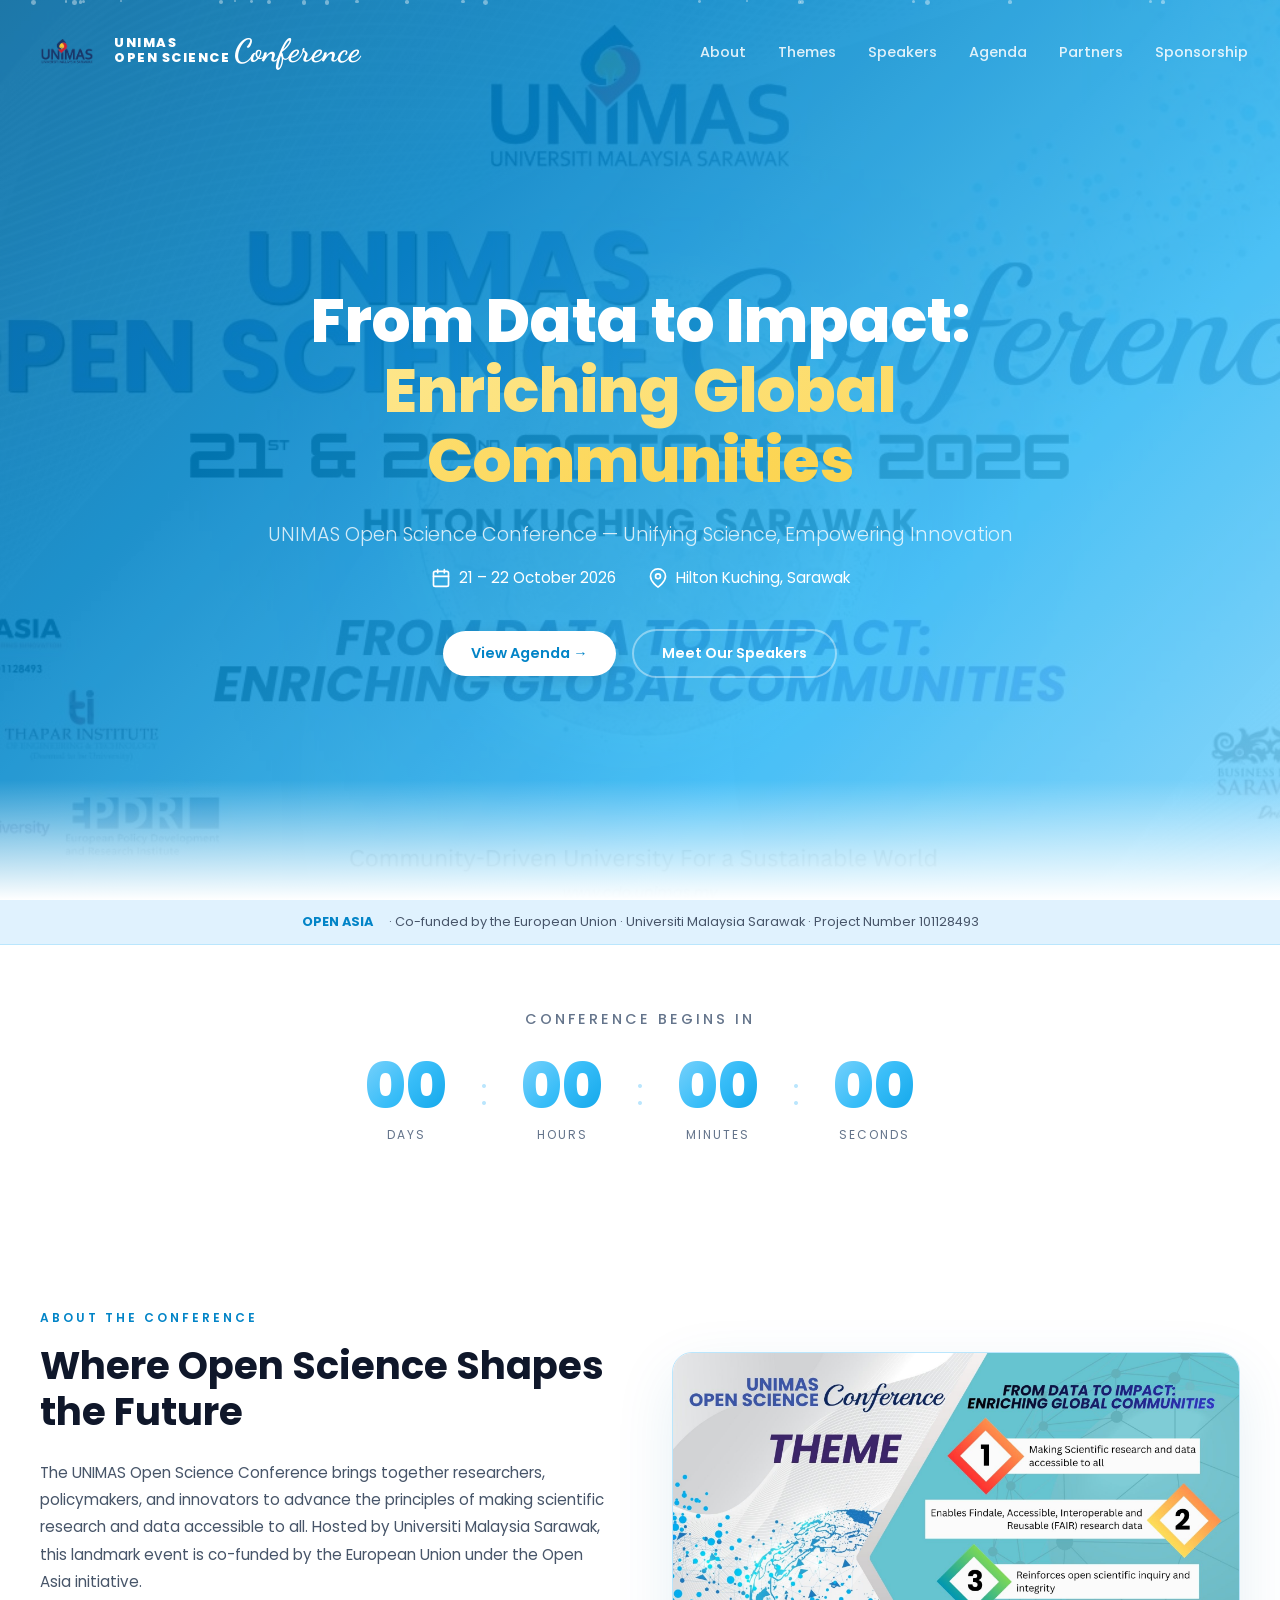
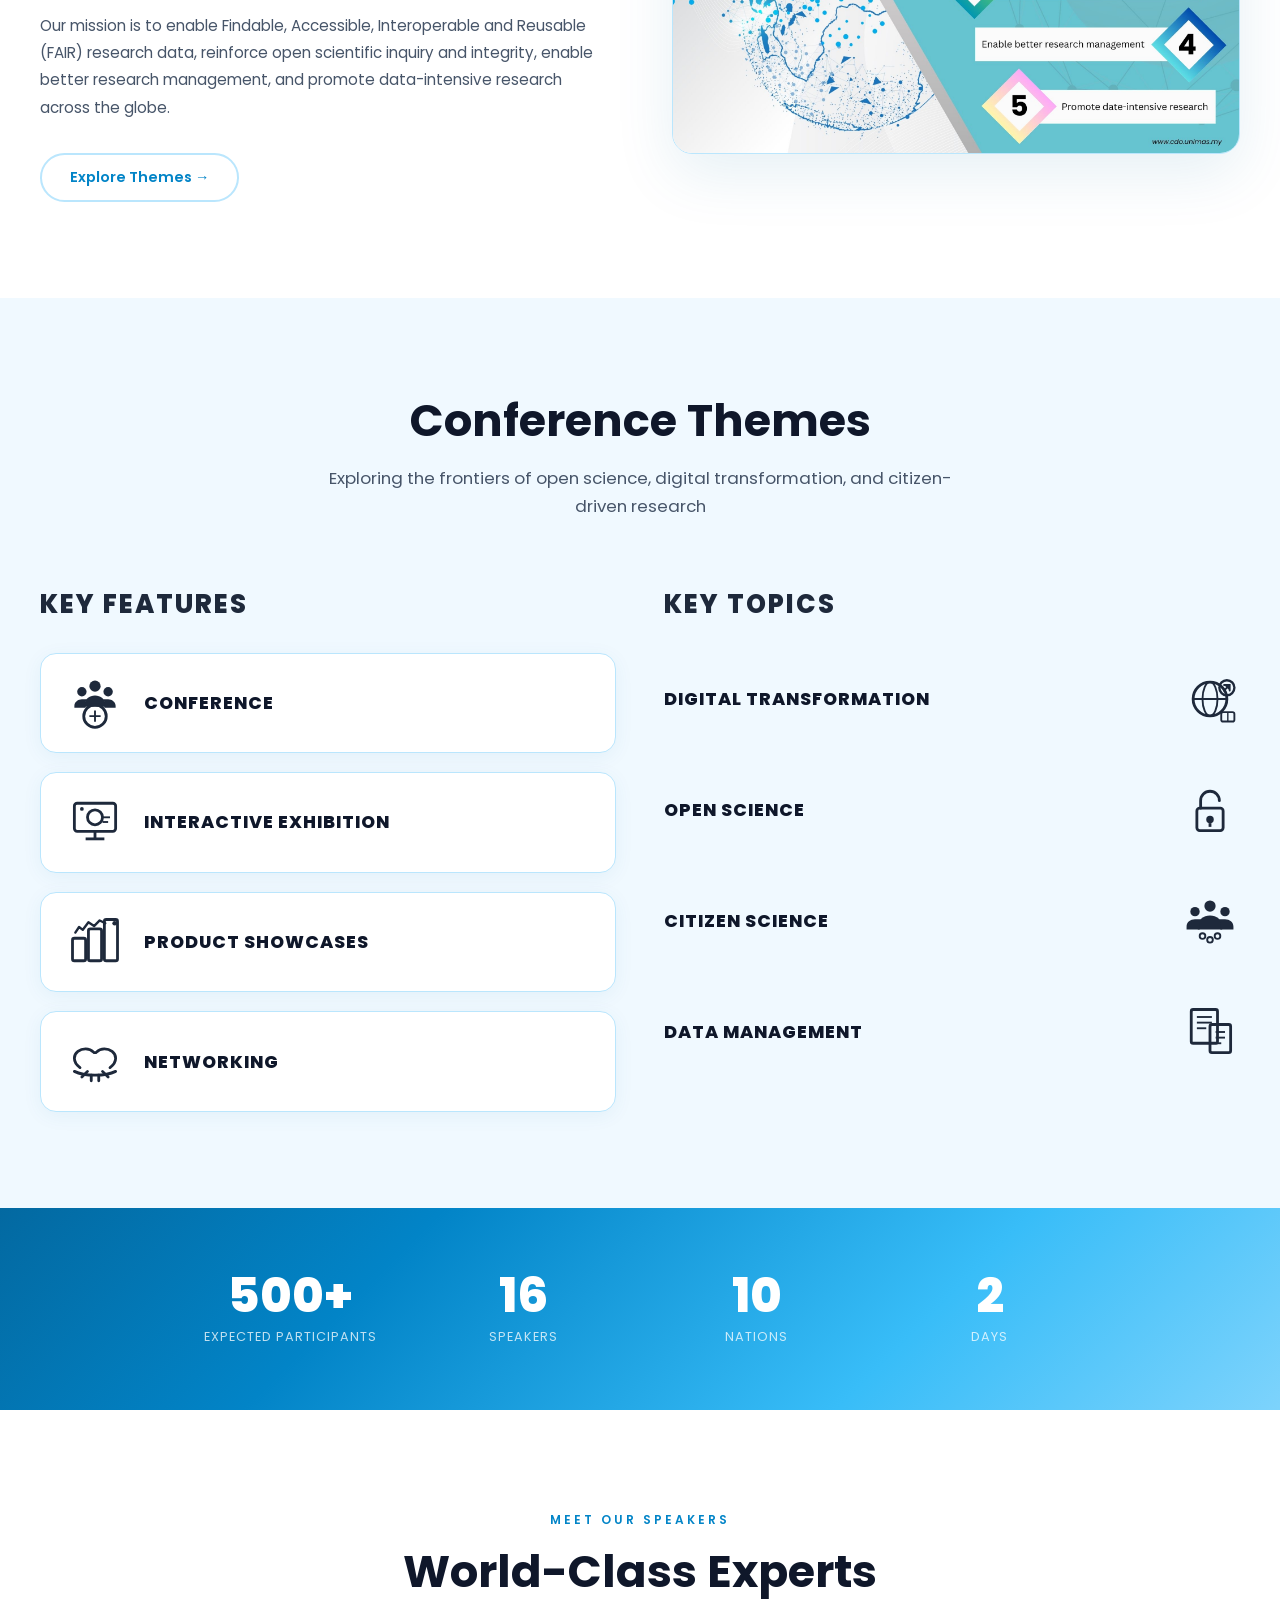
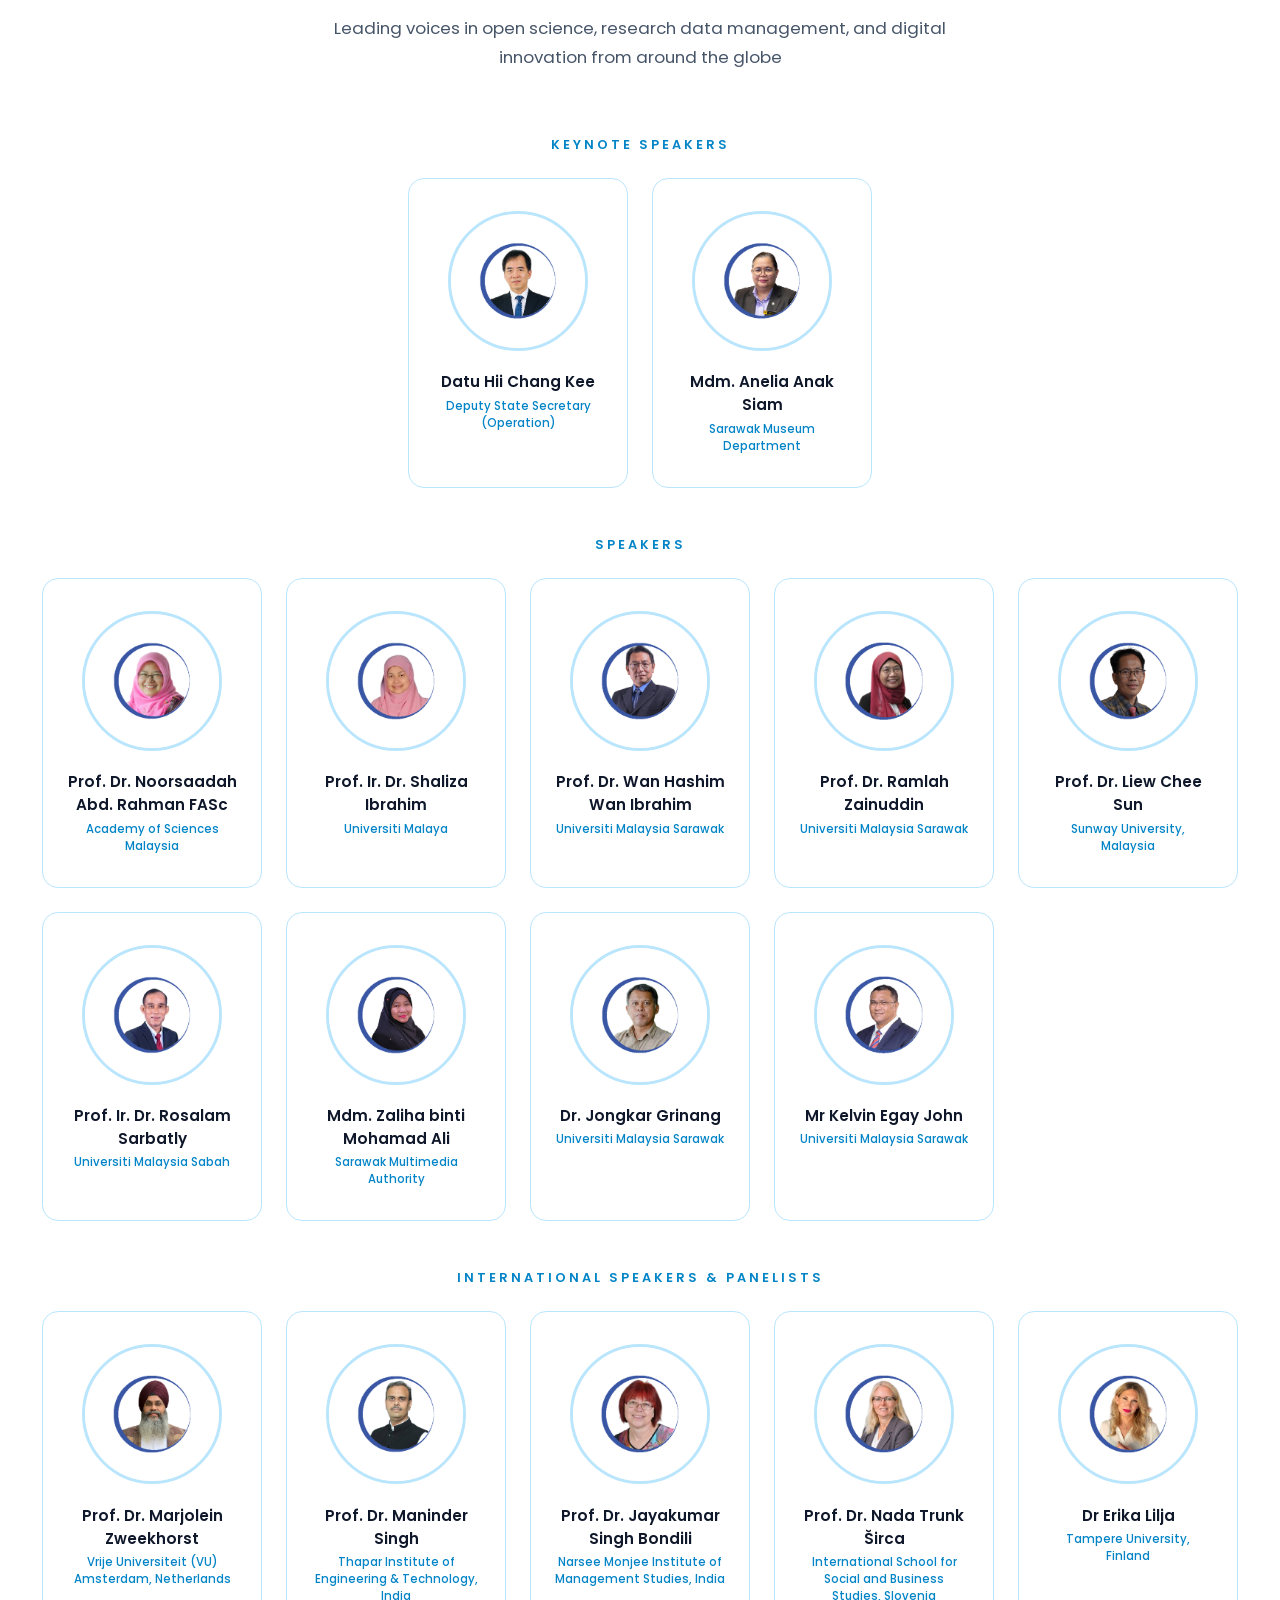
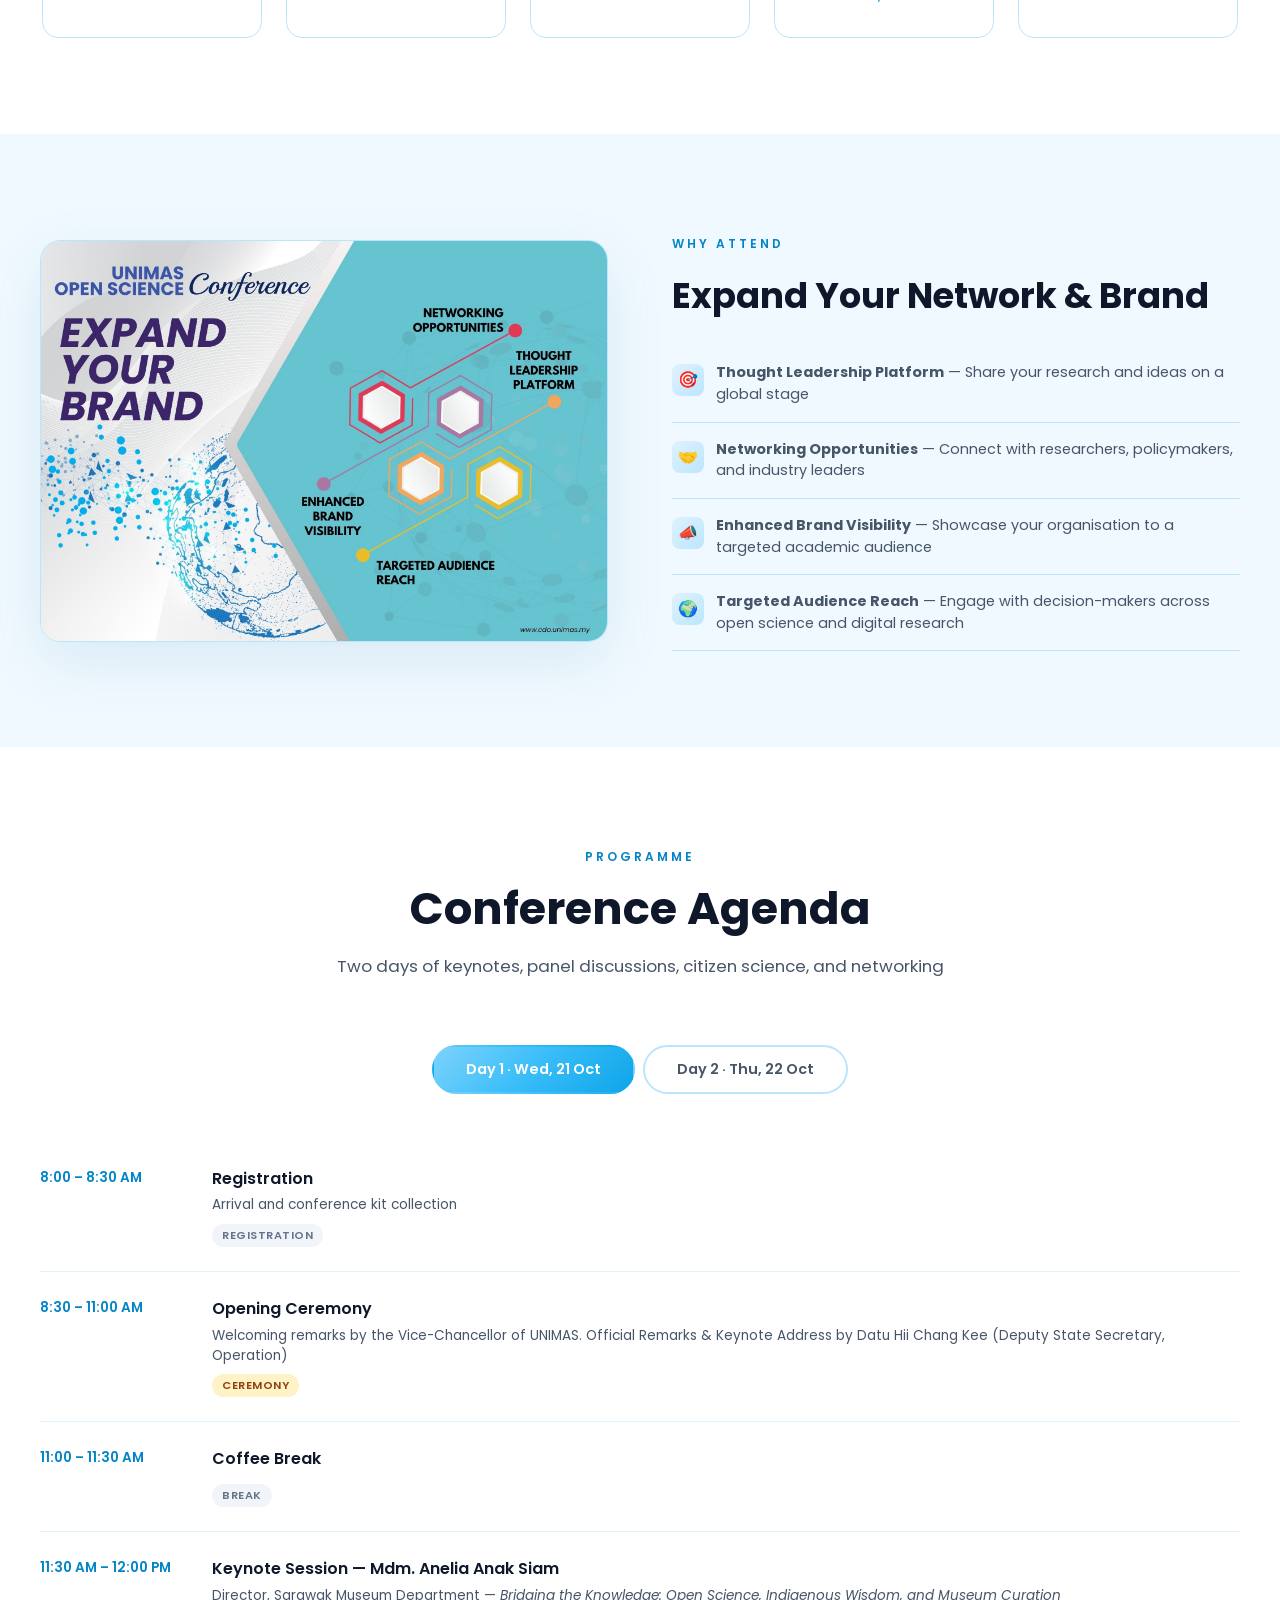
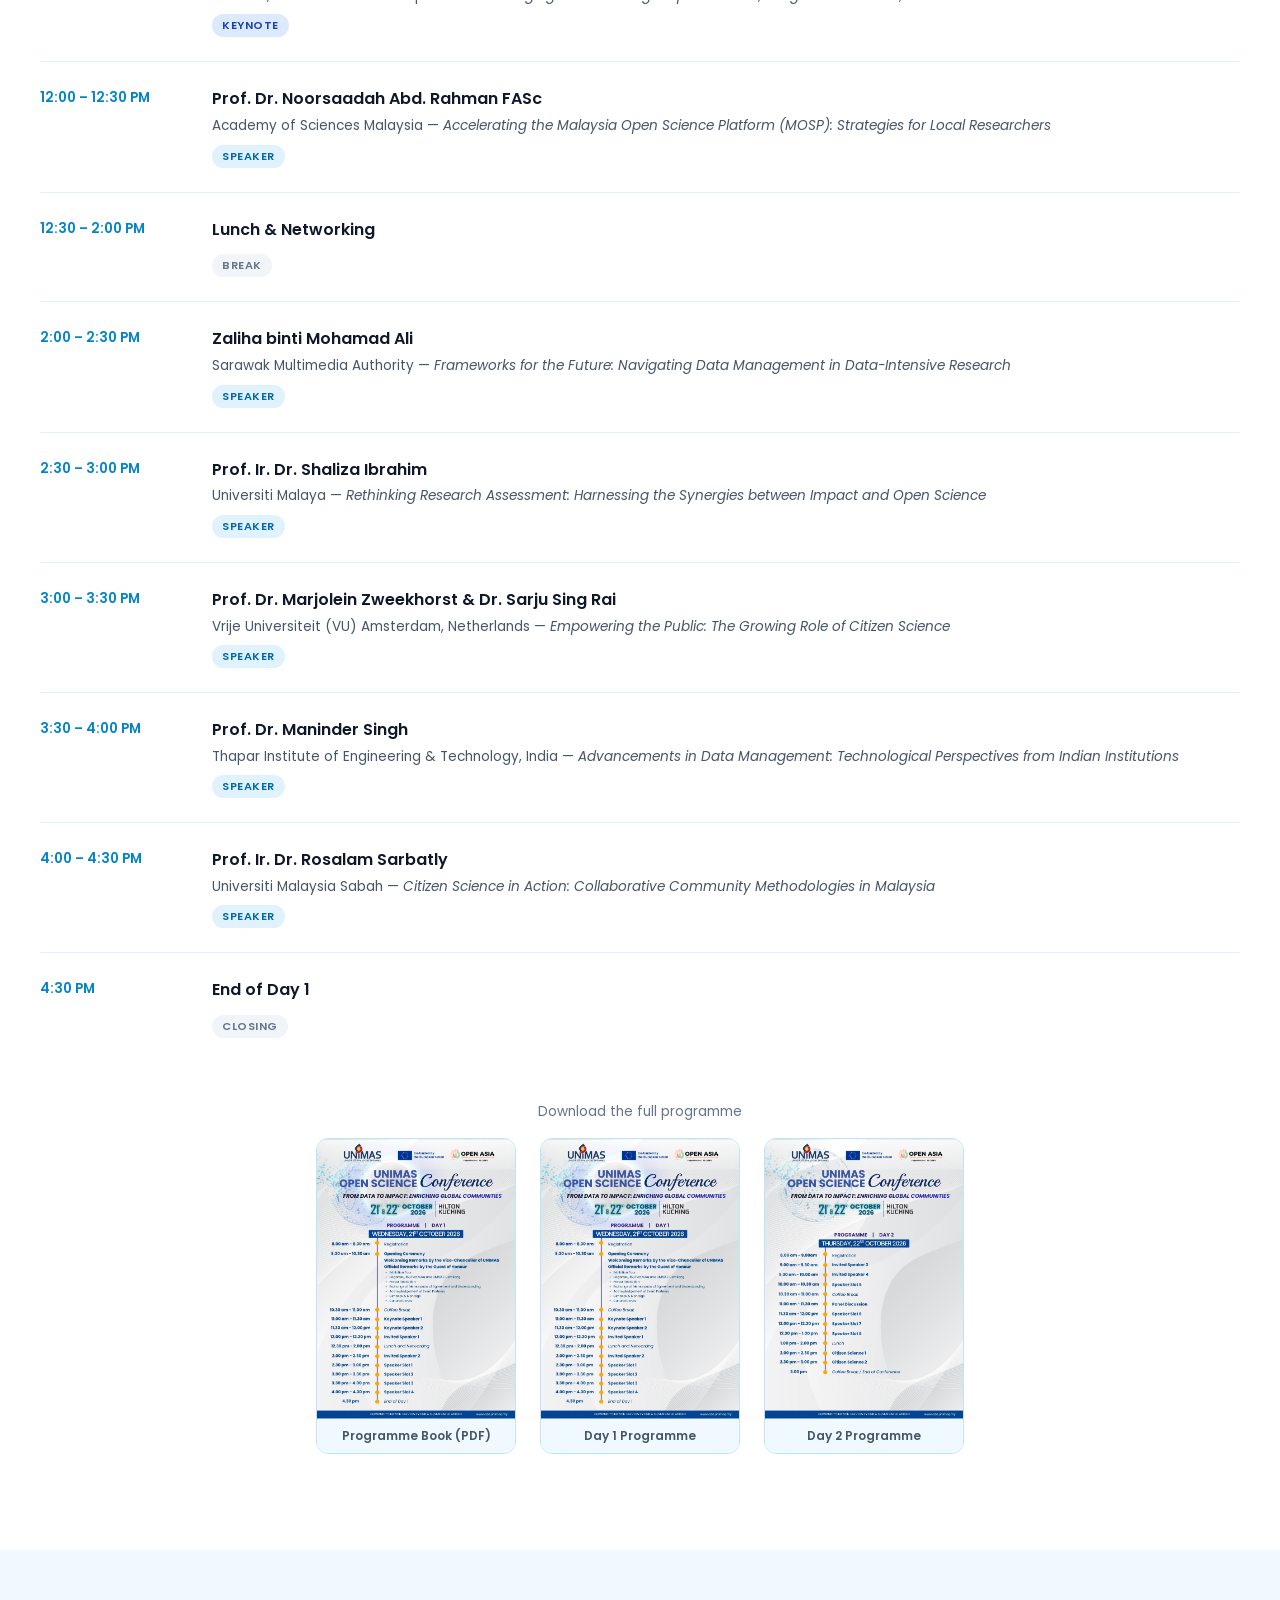
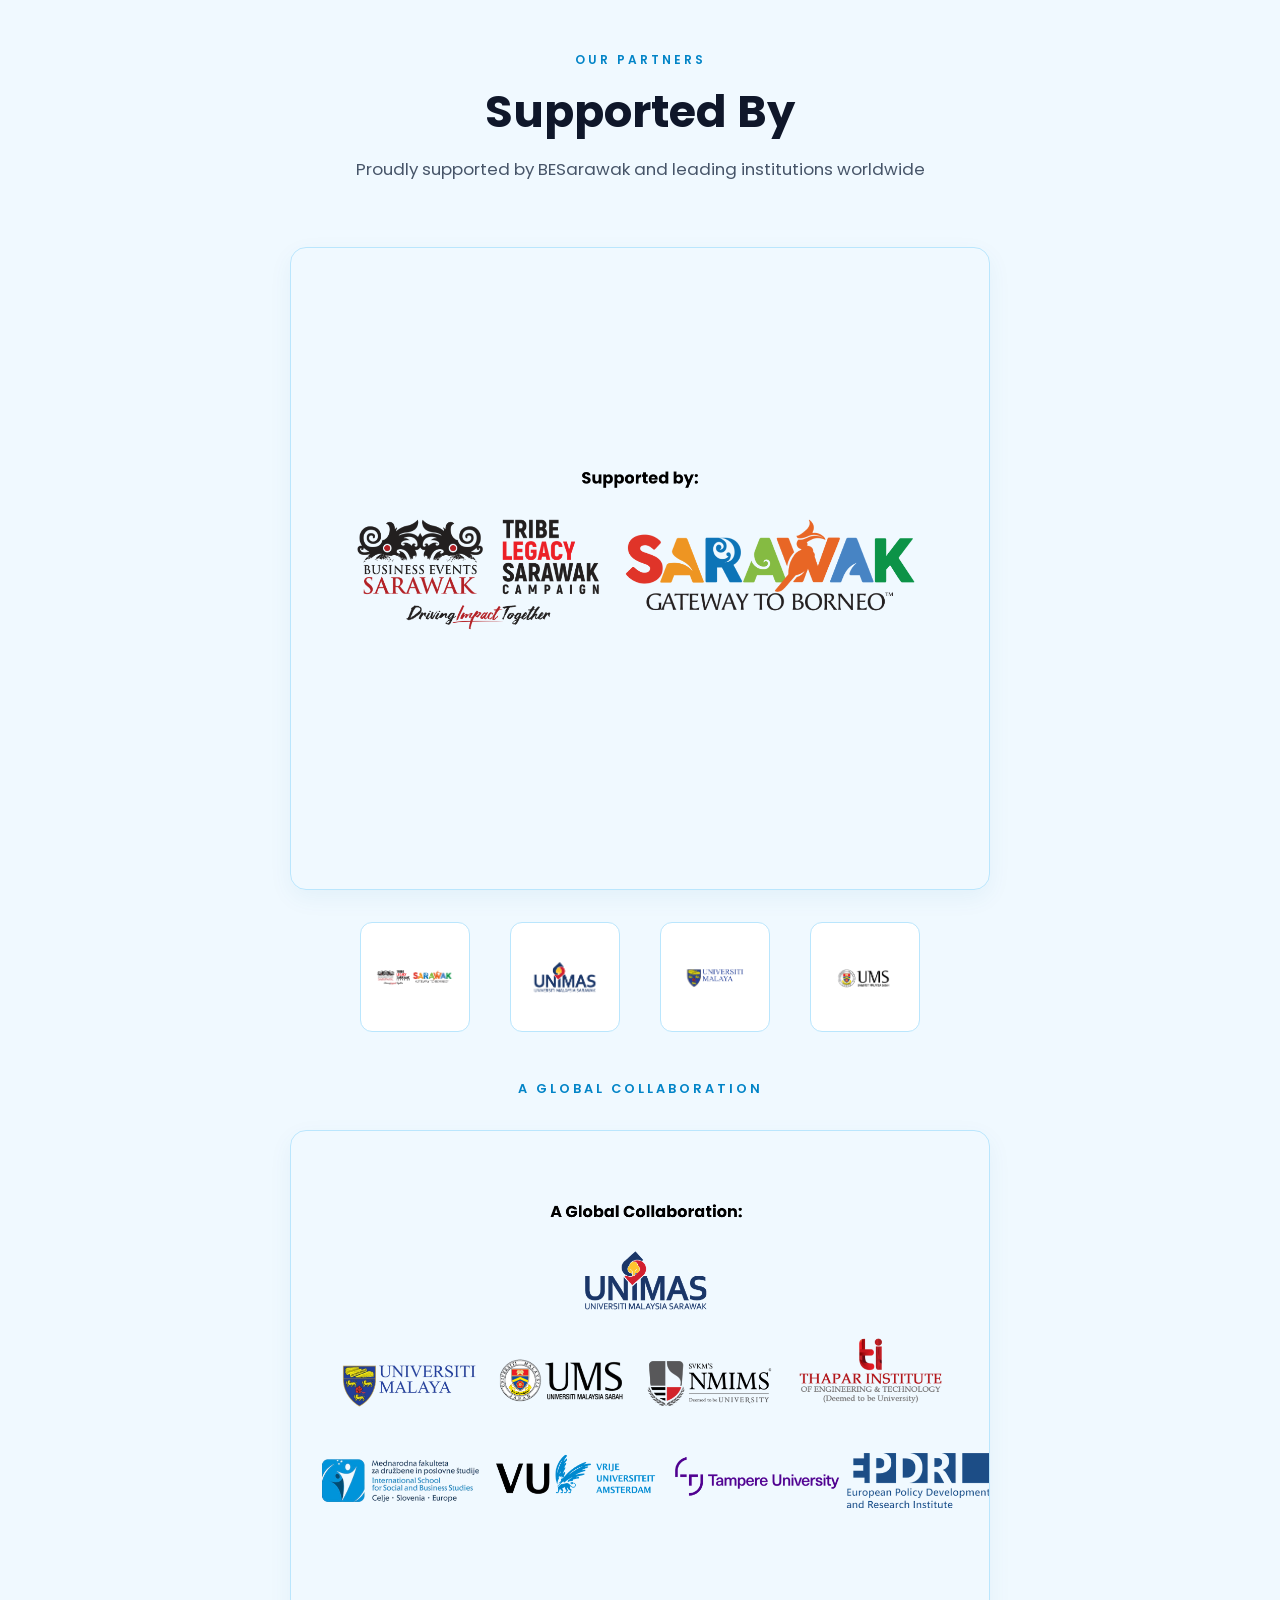
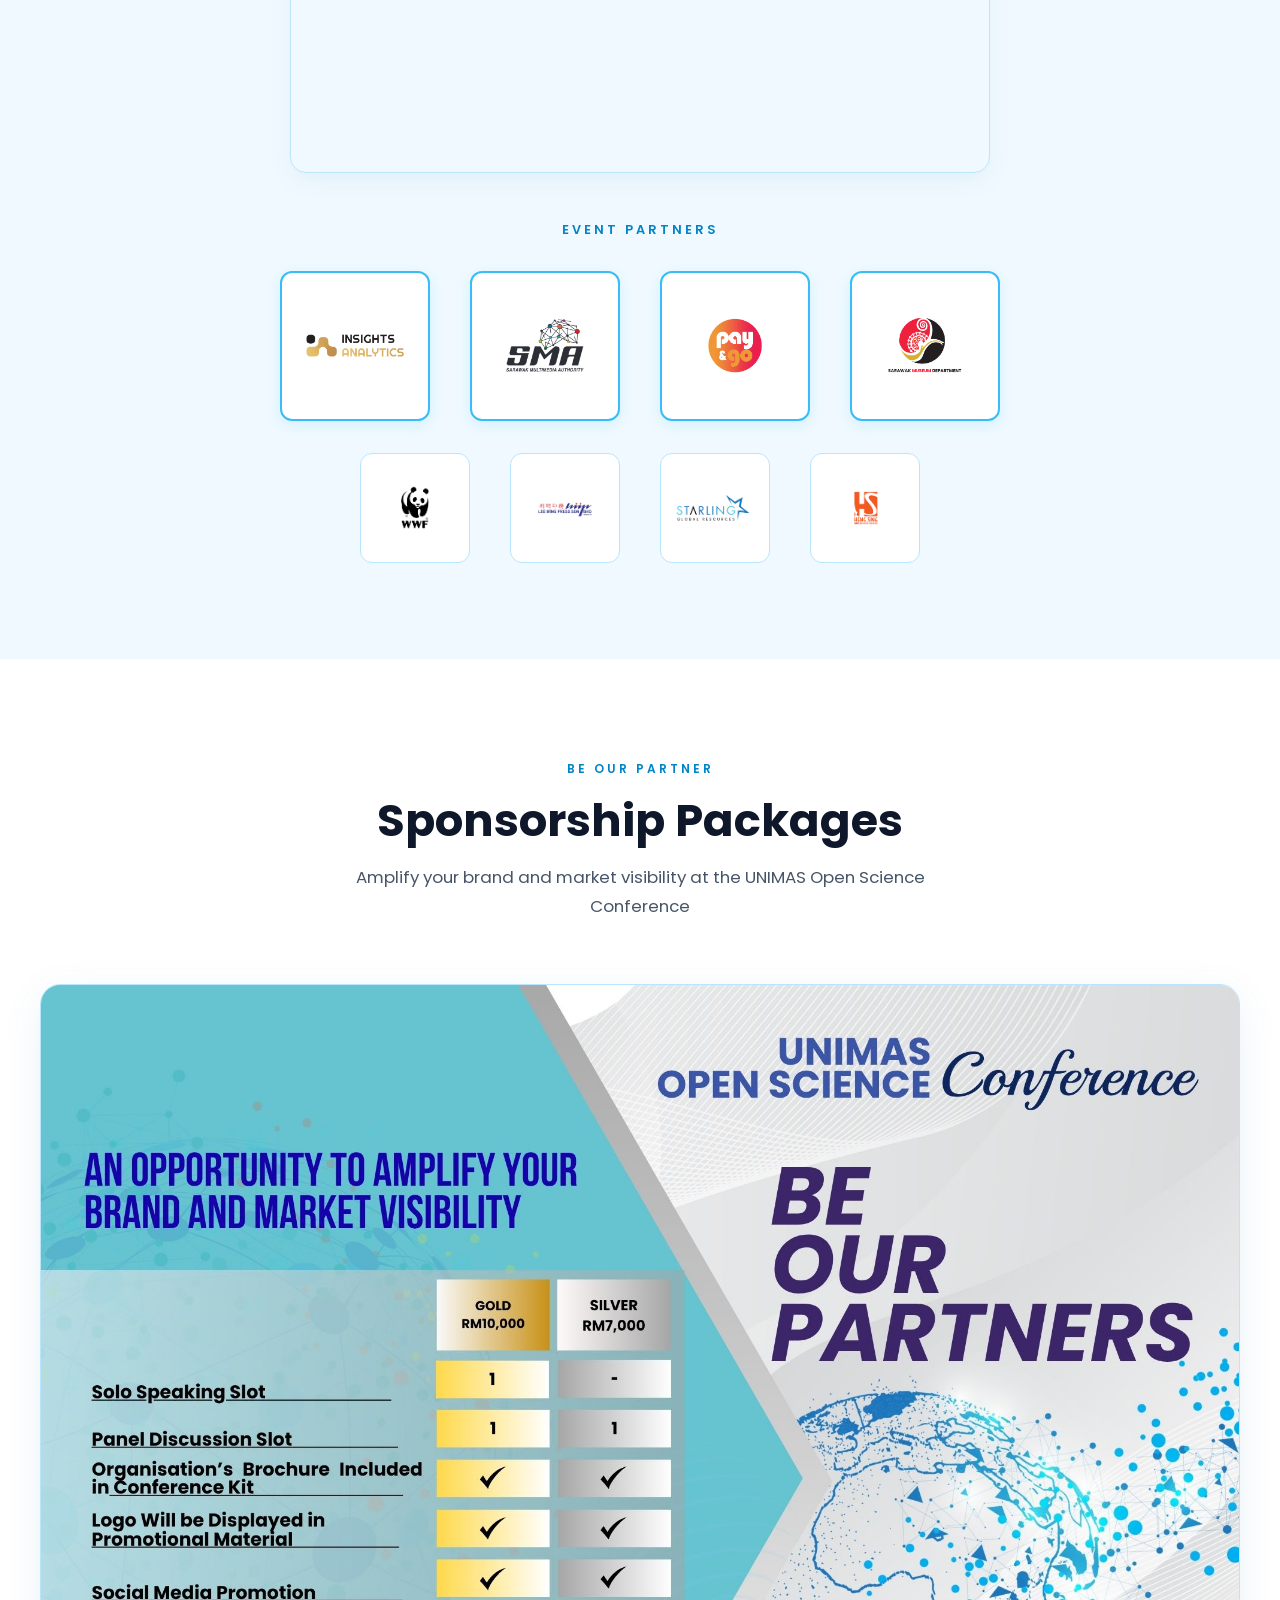
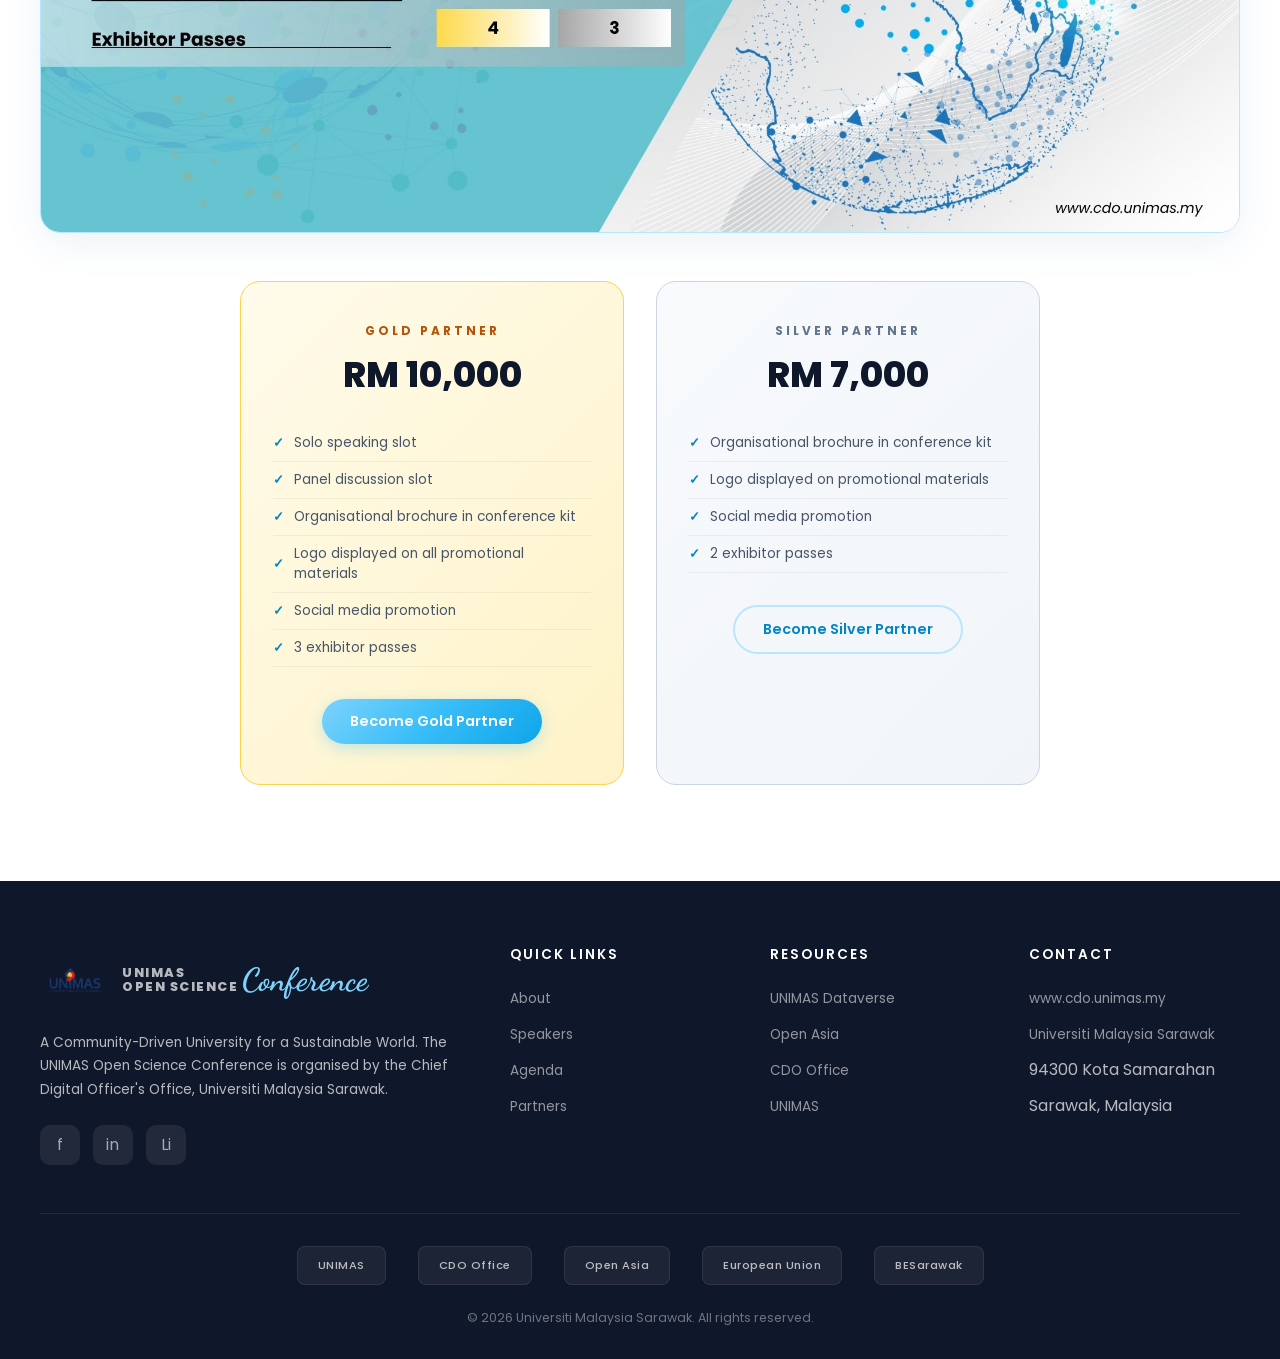
==== index.html @ 2a82a6cc "Remove registration, add Event Partners section - Remove all registration links and CTA section - Ad" ====
<!DOCTYPE html>
<html lang="en">
<head>
    <meta charset="UTF-8">
    <meta name="viewport" content="width=device-width, initial-scale=1.0">
    <title>UNIMAS Open Science Conference 2026</title>
    <link rel="preconnect" href="https://fonts.googleapis.com">
    <link rel="preconnect" href="https://fonts.gstatic.com" crossorigin>
    <link href="https://fonts.googleapis.com/css2?family=Dancing+Script:wght@400;700&family=Poppins:wght@300;400;500;600;700;800;900&display=swap" rel="stylesheet">
    <style>
        *, *::before, *::after {
            margin: 0;
            padding: 0;
            box-sizing: border-box;
        }

        :root {
            --sky: #38BDF8;
            --sky-light: #7DD3FC;
            --baby: #BAE6FD;
            --baby-light: #E0F2FE;
            --ice: #F0F9FF;
            --deep: #0284C7;
            --deeper: #0369A1;
            --dark: #0C4A6E;
            --text-dark: #0F172A;
            --text: #1E293B;
            --text-mid: #475569;
            --text-light: #64748B;
            --white: #FFFFFF;
            --gradient-sky: linear-gradient(135deg, #7DD3FC 0%, #38BDF8 50%, #0EA5E9 100%);
            --gradient-hero: linear-gradient(135deg, #0369A1 0%, #0284C7 30%, #38BDF8 70%, #7DD3FC 100%);
            --gradient-soft: linear-gradient(135deg, #E0F2FE 0%, #BAE6FD 100%);
        }

        html { scroll-behavior: smooth; }

        body {
            font-family: 'Poppins', sans-serif;
            background: var(--white);
            color: var(--text);
            overflow-x: hidden;
        }

        a { text-decoration: none; color: inherit; }
        img { max-width: 100%; height: auto; }

        /* ===== LOADER ===== */
        .loader {
            position: fixed; inset: 0;
            background: var(--white);
            display: flex; align-items: center; justify-content: center;
            z-index: 9999;
            transition: opacity 0.5s ease, visibility 0.5s ease;
        }
        .loader.hidden { opacity: 0; visibility: hidden; }
        .loader-dots { display: flex; gap: 8px; }
        .loader-dots span {
            width: 12px; height: 12px; border-radius: 50%;
            background: var(--sky);
            animation: loaderBounce 1.4s ease-in-out infinite;
        }
        .loader-dots span:nth-child(2) { animation-delay: 0.2s; }
        .loader-dots span:nth-child(3) { animation-delay: 0.4s; }
        @keyframes loaderBounce {
            0%, 80%, 100% { transform: scale(0.6); opacity: 0.4; }
            40% { transform: scale(1); opacity: 1; }
        }

        /* ===== NAVIGATION ===== */
        .navbar {
            position: fixed; top: 0; left: 0; right: 0; z-index: 1000;
            padding: 1rem 2rem;
            display: flex; align-items: center; justify-content: space-between;
            transition: all 0.3s ease;
        }
        .navbar.scrolled {
            background: rgba(255, 255, 255, 0.95);
            backdrop-filter: blur(12px);
            padding: 0.6rem 2rem;
            box-shadow: 0 2px 20px rgba(0, 0, 0, 0.08);
        }
        .navbar.scrolled .nav-logo-text .bottom,
        .navbar.scrolled .nav-links a { color: var(--text); }
        .navbar.scrolled .nav-links a:hover { color: var(--deep); }
        .navbar.scrolled .hamburger span { background: var(--text-dark); }

        .nav-logo { display: flex; align-items: center; gap: 12px; }
        .nav-logo .logo-icon {
            width: 70px; height: 70px;
            display: flex; align-items: center; justify-content: center;
            overflow: hidden; flex-shrink: 0;
        }
        .nav-logo .logo-icon img {
            width: 100%; height: 100%;
            object-fit: contain;
        }
        .nav-logo-text { display: flex; align-items: center; gap: 4px; line-height: 1.15; }
        .nav-logo-text .top {
            font-size: 0.8rem; font-weight: 800;
            color: var(--white);
            letter-spacing: 1.5px; text-transform: uppercase;
        }
        .navbar.scrolled .nav-logo-text .top { color: var(--navy); }
        .nav-logo-text .bottom {
            font-family: 'Dancing Script', cursive;
            font-size: 2rem; font-weight: 700; color: var(--white);
            line-height: 1;
        }
        .navbar.scrolled .nav-logo-text .bottom { color: var(--navy); }

        .nav-links { display: flex; align-items: center; gap: 2rem; list-style: none; }
        .nav-links a {
            font-size: 0.9rem; font-weight: 500; color: rgba(255,255,255,0.85);
            transition: color 0.3s ease; position: relative;
        }
        .nav-links a::after {
            content: ''; position: absolute; bottom: -4px; left: 0;
            width: 0; height: 2px; background: var(--sky);
            transition: width 0.3s ease;
        }
        .nav-links a:hover { color: var(--white); }
        .nav-links a:hover::after { width: 100%; }
        .navbar.scrolled .nav-links a::after { background: var(--deep); }

        .btn {
            display: inline-flex; align-items: center; gap: 8px;
            padding: 12px 28px; border-radius: 50px;
            font-family: 'Poppins', sans-serif;
            font-weight: 600; font-size: 0.9rem;
            border: none; cursor: pointer; transition: all 0.3s ease;
        }
        .btn-primary {
            background: var(--white); color: var(--deep) !important;
            box-shadow: 0 4px 15px rgba(0, 0, 0, 0.1);
        }
        .btn-primary:hover {
            transform: translateY(-2px);
            box-shadow: 0 6px 25px rgba(0, 0, 0, 0.15);
        }
        .navbar.scrolled .btn-primary {
            background: var(--gradient-sky); color: var(--white);
            box-shadow: 0 4px 15px rgba(56, 189, 248, 0.3);
        }
        .btn-sky {
            background: var(--gradient-sky); color: var(--white);
            box-shadow: 0 4px 15px rgba(56, 189, 248, 0.3);
        }
        .btn-sky:hover {
            transform: translateY(-2px);
            box-shadow: 0 6px 25px rgba(56, 189, 248, 0.45);
        }
        .btn-outline-blue {
            background: transparent; color: var(--deep);
            border: 2px solid var(--baby);
        }
        .btn-outline-blue:hover { border-color: var(--sky); color: var(--deeper); }
        .btn-white {
            background: var(--white); color: var(--deep);
            box-shadow: 0 4px 15px rgba(0,0,0,0.1);
        }
        .btn-white:hover {
            transform: translateY(-2px);
            box-shadow: 0 6px 20px rgba(0,0,0,0.15);
        }
        .btn-outline-white {
            background: transparent; color: var(--white);
            border: 2px solid rgba(255,255,255,0.4);
        }
        .btn-outline-white:hover { border-color: var(--white); }

        .hamburger {
            display: none; flex-direction: column; gap: 5px;
            cursor: pointer; background: none; border: none; padding: 4px;
        }
        .hamburger span { width: 28px; height: 2px; background: var(--white); transition: all 0.3s ease; }
        .hamburger.active span:nth-child(1) { transform: rotate(45deg) translate(5px, 5px); }
        .hamburger.active span:nth-child(2) { opacity: 0; }
        .hamburger.active span:nth-child(3) { transform: rotate(-45deg) translate(5px, -5px); }

        /* ===== HERO ===== */
        .hero {
            min-height: 100vh;
            display: flex; align-items: center; justify-content: center;
            text-align: center; padding: 8rem 2rem 4rem;
            position: relative; overflow: hidden;
            background: var(--gradient-hero);
        }
        .hero-bg {
            position: absolute; inset: 0;
            background: url('banner.jpg') center center / cover no-repeat;
            opacity: 0.12; z-index: 0;
        }
        .hero::after {
            content: ''; position: absolute; bottom: 0; left: 0; right: 0;
            height: 120px;
            background: linear-gradient(to top, var(--white) 0%, transparent 100%);
            z-index: 1;
        }
        .hero-particles { position: absolute; inset: 0; overflow: hidden; z-index: 1; }
        .particle {
            position: absolute; width: 4px; height: 4px;
            background: rgba(255,255,255,0.4); border-radius: 50%;
            animation: float linear infinite;
        }
        @keyframes float {
            0% { transform: translateY(100vh) rotate(0deg); opacity: 0; }
            10% { opacity: 0.4; }
            90% { opacity: 0.4; }
            100% { transform: translateY(-10vh) rotate(720deg); opacity: 0; }
        }

        .hero-content { position: relative; z-index: 2; max-width: 900px; color: var(--white); }
        .hero-badge {
            display: inline-flex; align-items: center; gap: 8px;
            padding: 8px 20px;
            background: rgba(255,255,255,0.12); border: 1px solid rgba(255,255,255,0.25);
            border-radius: 50px; font-size: 0.8rem; font-weight: 500;
            color: rgba(255,255,255,0.9); margin-bottom: 2rem;
            letter-spacing: 1px; backdrop-filter: blur(8px);
        }
        .hero-badge .dot {
            width: 8px; height: 8px; background: var(--white);
            border-radius: 50%; animation: pulse 2s ease-in-out infinite;
        }
        @keyframes pulse { 0%, 100% { opacity: 1; } 50% { opacity: 0.4; } }

        .hero h1 {
            font-size: clamp(2.2rem, 5vw, 3.8rem); font-weight: 800;
            line-height: 1.15; margin-bottom: 1.5rem;
        }
        .hero h1 .highlight {
            background: linear-gradient(135deg, #FDE68A 0%, #FCD34D 100%);
            -webkit-background-clip: text; -webkit-text-fill-color: transparent;
            background-clip: text;
        }
        .hero-sub {
            font-size: clamp(1rem, 2vw, 1.2rem);
            color: rgba(255,255,255,0.8); margin-bottom: 1rem;
            font-weight: 300; line-height: 1.6;
        }
        .hero-meta {
            display: flex; align-items: center; justify-content: center;
            gap: 2rem; margin-bottom: 2.5rem; flex-wrap: wrap;
        }
        .hero-meta-item {
            display: flex; align-items: center; gap: 8px;
            font-size: 0.95rem; color: var(--white);
        }
        .hero-meta-item svg { width: 20px; height: 20px; }
        .hero-buttons { display: flex; align-items: center; justify-content: center; gap: 1rem; flex-wrap: wrap; }

        /* ===== EU BANNER ===== */
        .eu-banner {
            display: flex; align-items: center; justify-content: center;
            gap: 1rem; padding: 0.8rem 2rem;
            background: var(--baby-light);
            border-bottom: 1px solid var(--baby);
            font-size: 0.8rem; color: var(--text-mid);
            flex-wrap: wrap; text-align: center;
        }
        .eu-banner strong { color: var(--deep); }

        /* ===== COUNTDOWN ===== */
        .countdown-section {
            padding: 4rem 2rem; text-align: center;
            background: var(--white);
        }
        .countdown-label {
            font-size: 0.9rem; color: var(--text-light);
            margin-bottom: 1.5rem; text-transform: uppercase;
            letter-spacing: 3px; font-weight: 500;
        }
        .countdown {
            display: flex; align-items: center; justify-content: center;
            gap: 1.5rem; flex-wrap: wrap;
        }
        .countdown-item {
            display: flex; flex-direction: column; align-items: center;
            min-width: 100px;
        }
        .countdown-value {
            font-size: clamp(2.5rem, 5vw, 4rem); font-weight: 800;
            background: var(--gradient-sky);
            -webkit-background-clip: text; -webkit-text-fill-color: transparent;
            background-clip: text; line-height: 1;
        }
        .countdown-unit {
            font-size: 0.75rem; text-transform: uppercase;
            letter-spacing: 2px; color: var(--text-light); margin-top: 0.5rem;
        }
        .countdown-sep {
            font-size: 2.5rem; font-weight: 300;
            color: var(--baby); margin-top: -1rem;
        }

        /* ===== SECTIONS ===== */
        .section { padding: 6rem 2rem; }
        .container { max-width: 1200px; margin: 0 auto; }
        .section-header { text-align: center; margin-bottom: 4rem; }
        .section-tag {
            display: inline-block; font-size: 0.75rem; font-weight: 600;
            text-transform: uppercase; letter-spacing: 3px;
            color: var(--deep); margin-bottom: 1rem;
        }
        .section-title {
            font-size: clamp(1.8rem, 3.5vw, 2.8rem);
            font-weight: 700; margin-bottom: 1rem; line-height: 1.2;
            color: var(--text-dark);
        }
        .section-desc {
            font-size: 1.05rem; color: var(--text-mid);
            max-width: 650px; margin: 0 auto; line-height: 1.7;
        }

        /* ===== ABOUT ===== */
        .about { background: var(--white); }
        .about-grid {
            display: grid; grid-template-columns: 1fr 1fr;
            gap: 4rem; align-items: center;
        }
        .about-content h2 {
            font-size: clamp(1.8rem, 3vw, 2.5rem); font-weight: 700;
            margin-bottom: 1.5rem; line-height: 1.2; color: var(--text-dark);
        }
        .about-content p {
            color: var(--text-mid); line-height: 1.8;
            margin-bottom: 1rem; font-size: 0.95rem;
        }
        .about-content .btn { margin-top: 1rem; }
        .about-image {
            border-radius: 20px; overflow: hidden;
            border: 1px solid var(--baby);
            box-shadow: 0 20px 60px rgba(3, 105, 161, 0.1);
        }
        .about-image img { display: block; width: 100%; }

        /* ===== THEMES ===== */
        .themes { background: var(--ice); }
        .themes-layout {
            display: grid;
            grid-template-columns: 1fr 1fr;
            gap: 3rem;
            align-items: start;
        }
        .themes-column-title {
            font-size: 1.6rem; font-weight: 800;
            text-transform: uppercase; letter-spacing: 2px;
            color: var(--navy); margin-bottom: 1.8rem;
        }
        .features-list {
            display: flex; flex-direction: column; gap: 1.2rem;
        }
        .feature-card {
            display: flex; align-items: center; gap: 1.2rem;
            background: var(--white);
            border-radius: 16px; padding: 1.2rem 1.5rem;
            border: 1px solid var(--baby);
            box-shadow: 0 4px 20px rgba(3, 105, 161, 0.06);
            transition: all 0.3s ease;
        }
        .feature-card:hover {
            transform: translateX(8px);
            box-shadow: 0 8px 30px rgba(3, 105, 161, 0.12);
        }
        .feature-card .feat-icon {
            width: 60px; height: 60px; flex-shrink: 0;
            color: var(--navy);
        }
        .feature-card .feat-icon svg { width: 100%; height: 100%; }
        .feature-card h3 {
            font-size: 1.1rem; font-weight: 800;
            text-transform: uppercase; letter-spacing: 1px;
            color: var(--text-dark);
        }
        .topics-list {
            display: flex; flex-direction: column; gap: 1.2rem;
        }
        .topic-item {
            display: flex; align-items: center; gap: 1.2rem;
            padding: 1rem 0;
            transition: all 0.3s ease;
        }
        .topic-item:hover { transform: translateX(8px); }
        .topic-item .topic-label {
            font-size: 1.1rem; font-weight: 800;
            text-transform: uppercase; letter-spacing: 1px;
            color: var(--text-dark); flex: 1;
        }
        .topic-item .topic-icon {
            width: 60px; height: 60px; flex-shrink: 0;
            color: var(--navy);
        }
        .topic-item .topic-icon svg { width: 100%; height: 100%; }

        /* ===== STATS ===== */
        .stats {
            padding: 4rem 2rem;
            background: var(--gradient-hero);
            color: var(--white);
        }
        .stats-grid {
            display: grid; grid-template-columns: repeat(4, 1fr);
            gap: 2rem; max-width: 900px; margin: 0 auto; text-align: center;
        }
        .stat-value {
            font-size: clamp(2rem, 4vw, 3rem); font-weight: 800;
            color: var(--white); line-height: 1; margin-bottom: 0.5rem;
        }
        .stat-label {
            font-size: 0.8rem; color: rgba(255,255,255,0.75);
            text-transform: uppercase; letter-spacing: 1px;
        }

        /* ===== SPEAKERS ===== */
        .speakers { background: var(--white); }
        .speakers-banner {
            margin-bottom: 3rem; border-radius: 20px; overflow: hidden;
            border: 1px solid var(--baby);
            box-shadow: 0 10px 40px rgba(3, 105, 161, 0.08);
        }
        .speakers-banner img { display: block; width: 100%; }
        .speakers-category { margin-bottom: 3rem; }
        .speakers-category:last-child { margin-bottom: 0; }
        .speakers-category-title {
            font-size: 0.8rem; font-weight: 600; text-transform: uppercase;
            letter-spacing: 3px; color: var(--deep);
            margin-bottom: 1.5rem; text-align: center;
        }
        .speakers-grid {
            display: grid;
            grid-template-columns: repeat(auto-fit, minmax(180px, 220px));
            gap: 1.5rem;
            justify-content: center;
        }
        .speaker-card {
            background: var(--white); border: 1px solid var(--baby);
            border-radius: 16px; padding: 2rem 1.5rem;
            text-align: center; transition: all 0.3s ease;
        }
        .speaker-card:hover {
            transform: translateY(-4px);
            box-shadow: 0 12px 30px rgba(3, 105, 161, 0.1);
        }
        .speaker-avatar {
            width: 140px; height: 140px; border-radius: 50%;
            margin: 0 auto 1.2rem;
            overflow: hidden;
            border: 3px solid var(--baby);
            background: #f1f5f9;
        }
        .speaker-avatar img {
            width: 100%; height: 100%;
            object-fit: cover;
            object-position: center 25%;
        }
        .speaker-card h4 { font-size: 0.95rem; font-weight: 600; color: var(--text-dark); margin-bottom: 0.3rem; }
        .speaker-card .role { font-size: 0.78rem; color: var(--text-mid); line-height: 1.4; }
        .speaker-card .affiliation { font-size: 0.72rem; color: var(--deep); margin-top: 0.3rem; font-weight: 500; }

        /* ===== WHY ATTEND ===== */
        .why-attend { background: var(--ice); }
        .why-attend-grid {
            display: grid; grid-template-columns: 1fr 1fr;
            gap: 4rem; align-items: center;
        }
        .why-attend-image {
            border-radius: 20px; overflow: hidden;
            border: 1px solid var(--baby);
            box-shadow: 0 20px 60px rgba(3, 105, 161, 0.1);
        }
        .why-attend-image img { display: block; width: 100%; }
        .why-attend-content h2 {
            font-size: clamp(1.6rem, 3vw, 2.2rem);
            font-weight: 700; margin-bottom: 1.5rem; color: var(--text-dark);
        }
        .why-attend-list { list-style: none; }
        .why-attend-list li {
            display: flex; align-items: flex-start; gap: 12px;
            padding: 1rem 0; border-bottom: 1px solid var(--baby);
            font-size: 0.9rem; color: var(--text-mid); line-height: 1.5;
        }
        .why-attend-list li .icon {
            width: 32px; height: 32px; min-width: 32px;
            background: var(--gradient-soft); border-radius: 8px;
            display: flex; align-items: center; justify-content: center;
            font-size: 1rem; margin-top: 2px;
        }

        /* ===== AGENDA ===== */
        .agenda { background: var(--white); }
        .agenda-tabs {
            display: flex; justify-content: center;
            gap: 0.5rem; margin-bottom: 3rem;
        }
        .agenda-tab {
            padding: 12px 32px; border-radius: 50px;
            font-family: 'Poppins', sans-serif;
            font-size: 0.9rem; font-weight: 600; cursor: pointer;
            border: 2px solid var(--baby); background: transparent;
            color: var(--text-mid); transition: all 0.3s ease;
        }
        .agenda-tab.active {
            background: var(--gradient-sky); border-color: transparent; color: var(--white);
        }
        .agenda-tab:hover:not(.active) { border-color: var(--sky); color: var(--deep); }

        .agenda-day { display: none; }
        .agenda-day.active { display: block; }
        .agenda-item {
            display: flex; gap: 2rem; padding: 1.5rem 0;
            border-bottom: 1px solid var(--baby-light); align-items: flex-start;
        }
        .agenda-item:last-child { border-bottom: none; }
        .agenda-time {
            min-width: 140px; font-size: 0.85rem; font-weight: 600;
            color: var(--deep); padding-top: 2px; white-space: nowrap;
        }
        .agenda-details h4 { font-size: 1rem; font-weight: 600; color: var(--text-dark); margin-bottom: 0.3rem; }
        .agenda-details p { font-size: 0.85rem; color: var(--text-mid); line-height: 1.5; }
        .agenda-tag {
            display: inline-block; padding: 3px 10px; border-radius: 20px;
            font-size: 0.7rem; font-weight: 600; text-transform: uppercase;
            letter-spacing: 0.5px; margin-top: 0.5rem;
        }
        .tag-ceremony { background: #FEF3C7; color: #92400E; }
        .tag-keynote { background: #DBEAFE; color: #1E40AF; }
        .tag-speaker { background: var(--baby-light); color: var(--deeper); }
        .tag-break { background: #F1F5F9; color: #64748B; }
        .tag-panel { background: #F3E8FF; color: #7C3AED; }
        .tag-citizen { background: #D1FAE5; color: #065F46; }

        .agenda-downloads { margin-top: 2.5rem; text-align: center; }
        .agenda-downloads p { font-size: 0.85rem; color: var(--text-light); margin-bottom: 1rem; }
        .download-thumbs { display: flex; justify-content: center; gap: 1.5rem; flex-wrap: wrap; }
        .download-thumb {
            width: 200px; border-radius: 12px; overflow: hidden;
            border: 1px solid var(--baby); transition: all 0.3s ease; cursor: pointer;
        }
        .download-thumb:hover {
            border-color: var(--sky); transform: translateY(-4px);
            box-shadow: 0 8px 25px rgba(3, 105, 161, 0.12);
        }
        .download-thumb img { display: block; width: 100%; }
        .download-thumb .label {
            padding: 8px; text-align: center; background: var(--ice);
            font-size: 0.75rem; font-weight: 600; color: var(--text-mid);
        }

        /* ===== PARTNERS ===== */
        .partners { background: var(--ice); }
        .partners-group { margin-bottom: 3rem; }
        .partners-group:last-child { margin-bottom: 0; }
        .partners-group-title {
            font-size: 0.8rem; font-weight: 600; text-transform: uppercase;
            letter-spacing: 3px; color: var(--deep);
            margin-bottom: 2rem; text-align: center;
        }
        .partners-sample {
            max-width: 700px; margin: 0 auto 2rem;
            border-radius: 16px; overflow: hidden;
            border: 1px solid var(--baby);
            box-shadow: 0 8px 25px rgba(3, 105, 161, 0.06);
        }
        .partners-sample img { display: block; width: 100%; }
        .partners-logos {
            display: flex; align-items: center; justify-content: center;
            gap: 2.5rem; flex-wrap: wrap;
            max-width: 1000px; margin: 0 auto;
        }
        .partner-logo {
            width: 110px; height: 110px; padding: 12px;
            background: var(--white); border: 1px solid var(--baby);
            border-radius: 12px;
            display: flex; align-items: center; justify-content: center;
            transition: all 0.3s ease;
        }
        .partner-logo:hover {
            transform: translateY(-3px);
            box-shadow: 0 8px 20px rgba(3, 105, 161, 0.1);
        }
        .partner-logo img {
            max-width: 100%; max-height: 100%;
            object-fit: contain;
        }
        .partners-premium {
            display: flex; align-items: center; justify-content: center;
            gap: 2.5rem; flex-wrap: wrap;
            max-width: 1000px; margin: 0 auto 2rem;
        }
        .partner-logo.premium {
            width: 150px; height: 150px; padding: 16px;
            border: 2px solid var(--sky);
            box-shadow: 0 4px 15px rgba(56, 189, 248, 0.15);
        }

        /* ===== PARTNERSHIP ===== */
        .partnership { background: var(--white); }
        .partnership-banner {
            margin-bottom: 3rem; border-radius: 20px; overflow: hidden;
            border: 1px solid var(--baby);
            box-shadow: 0 10px 40px rgba(3, 105, 161, 0.08);
        }
        .partnership-banner img { display: block; width: 100%; }
        .partnership-grid {
            display: grid; grid-template-columns: 1fr 1fr;
            gap: 2rem; max-width: 800px; margin: 0 auto;
        }
        .partnership-card {
            padding: 2.5rem 2rem; border-radius: 20px;
            border: 1px solid var(--baby); text-align: center;
            transition: all 0.3s ease;
        }
        .partnership-card:hover { transform: translateY(-4px); box-shadow: 0 12px 30px rgba(3,105,161,0.08); }
        .partnership-card.gold {
            background: linear-gradient(135deg, #FFFBEB 0%, #FEF3C7 100%);
            border-color: #FCD34D;
        }
        .partnership-card.silver {
            background: linear-gradient(135deg, #F8FAFC 0%, #F1F5F9 100%);
            border-color: #CBD5E1;
        }
        .partnership-tier {
            font-size: 0.75rem; font-weight: 700;
            text-transform: uppercase; letter-spacing: 3px; margin-bottom: 0.5rem;
        }
        .partnership-card.gold .partnership-tier { color: #B45309; }
        .partnership-card.silver .partnership-tier { color: #64748B; }
        .partnership-price { font-size: 2.2rem; font-weight: 800; margin-bottom: 1.5rem; color: var(--text-dark); }
        .partnership-features { list-style: none; text-align: left; margin-bottom: 2rem; }
        .partnership-features li {
            font-size: 0.85rem; color: var(--text-mid);
            padding: 0.5rem 0; border-bottom: 1px solid rgba(0,0,0,0.05);
            display: flex; align-items: center; gap: 10px;
        }
        .partnership-features li::before {
            content: '\2713'; color: var(--deep); font-weight: 700; font-size: 0.8rem;
        }

        /* ===== CTA ===== */
        .cta {
            padding: 6rem 2rem; text-align: center;
            background: var(--gradient-hero); color: var(--white);
            position: relative; overflow: hidden;
        }
        .cta::before {
            content: ''; position: absolute; inset: 0;
            background: radial-gradient(ellipse at 50% 50%, rgba(255,255,255,0.08) 0%, transparent 60%);
        }
        .cta-content { position: relative; z-index: 1; }
        .cta .section-tag { color: rgba(255,255,255,0.7); }
        .cta h2 { font-size: clamp(1.8rem, 4vw, 3rem); font-weight: 800; margin-bottom: 1rem; }
        .cta p {
            color: rgba(255,255,255,0.8); font-size: 1.05rem;
            margin-bottom: 2rem; max-width: 500px; margin-left: auto; margin-right: auto;
        }

        /* ===== FOOTER ===== */
        .footer {
            background: var(--text-dark);
            color: rgba(255,255,255,0.7);
            padding: 4rem 2rem 2rem;
        }
        .footer-grid {
            display: grid; grid-template-columns: 2fr 1fr 1fr 1fr;
            gap: 3rem; max-width: 1200px; margin: 0 auto 3rem;
        }
        .footer .nav-logo-text .top { color: rgba(255,255,255,0.7); }
        .footer .nav-logo-text .bottom { color: var(--sky-light); font-family: 'Dancing Script', cursive; }
        .footer-brand .nav-logo { margin-bottom: 1rem; }
        .footer-brand p { font-size: 0.85rem; line-height: 1.7; margin-bottom: 1.5rem; }
        .footer-social { display: flex; gap: 0.8rem; }
        .footer-social a {
            width: 40px; height: 40px; border-radius: 10px;
            background: rgba(255,255,255,0.08);
            display: flex; align-items: center; justify-content: center;
            transition: all 0.3s ease; font-size: 1rem; color: rgba(255,255,255,0.6);
        }
        .footer-social a:hover { background: var(--gradient-sky); color: var(--white); transform: translateY(-2px); }
        .footer-col h4 {
            font-size: 0.85rem; font-weight: 600; text-transform: uppercase;
            letter-spacing: 2px; margin-bottom: 1.2rem; color: var(--white);
        }
        .footer-col ul { list-style: none; }
        .footer-col li { margin-bottom: 0.7rem; }
        .footer-col a { font-size: 0.85rem; color: rgba(255,255,255,0.55); transition: color 0.3s ease; }
        .footer-col a:hover { color: var(--sky-light); }
        .footer-bottom {
            text-align: center; padding-top: 2rem;
            border-top: 1px solid rgba(255,255,255,0.08);
            max-width: 1200px; margin: 0 auto;
        }
        .footer-bottom p { font-size: 0.78rem; color: rgba(255,255,255,0.4); }
        .footer-logos {
            display: flex; align-items: center; justify-content: center;
            gap: 2rem; margin-bottom: 1.5rem; flex-wrap: wrap;
        }
        .footer-logo-item {
            padding: 10px 20px; background: rgba(255,255,255,0.06);
            border: 1px solid rgba(255,255,255,0.08); border-radius: 8px;
            font-size: 0.7rem; font-weight: 500; letter-spacing: 0.5px;
        }

        /* ===== SCROLL TOP ===== */
        .scroll-top {
            position: fixed; bottom: 2rem; right: 2rem;
            width: 48px; height: 48px; border-radius: 50%;
            background: var(--gradient-sky); border: none;
            color: var(--white); font-size: 1.2rem; cursor: pointer;
            display: flex; align-items: center; justify-content: center;
            opacity: 0; visibility: hidden; transition: all 0.3s ease;
            z-index: 100; box-shadow: 0 4px 15px rgba(56,189,248,0.3);
        }
        .scroll-top.visible { opacity: 1; visibility: visible; }
        .scroll-top:hover { transform: translateY(-3px); }

        /* ===== MOBILE NAV ===== */
        .mobile-menu {
            display: none; position: fixed; inset: 0;
            background: rgba(15, 23, 42, 0.98); backdrop-filter: blur(20px);
            z-index: 999; flex-direction: column; align-items: center;
            justify-content: center; gap: 2rem;
            opacity: 0; visibility: hidden; transition: all 0.3s ease;
        }
        .mobile-menu.active { opacity: 1; visibility: visible; }
        .mobile-menu a { font-size: 1.3rem; font-weight: 600; color: var(--white); transition: color 0.3s ease; }
        .mobile-menu a:hover { color: var(--sky-light); }

        /* ===== RESPONSIVE ===== */
        @media (max-width: 1024px) {
            .about-grid, .why-attend-grid { grid-template-columns: 1fr; gap: 3rem; }
            .footer-grid { grid-template-columns: 1fr 1fr; }
        }
        @media (max-width: 768px) {
            .nav-links { display: none; }
            .hamburger { display: flex; }
            .mobile-menu { display: flex; }
            .hero { padding: 7rem 1.5rem 3rem; }
            .hero-meta { flex-direction: column; gap: 0.8rem; }
            .countdown { gap: 1rem; }
            .countdown-sep { display: none; }
            .stats-grid { grid-template-columns: repeat(2, 1fr); }
            .speakers-grid { grid-template-columns: repeat(auto-fit, minmax(160px, 200px)); }
            .agenda-item { flex-direction: column; gap: 0.5rem; }
            .agenda-time { min-width: unset; }
            .partnership-grid { grid-template-columns: 1fr; }
            .footer-grid { grid-template-columns: 1fr; gap: 2rem; }
            .section { padding: 4rem 1.5rem; }
            .partner-logo { width: 90px; height: 90px; padding: 8px; }
        }
        @media (max-width: 480px) {
            .speakers-grid { grid-template-columns: 1fr; }
            .themes-layout { grid-template-columns: 1fr; }
        }

        /* ===== ANIMATIONS ===== */
        .reveal { opacity: 0; transform: translateY(30px); transition: all 0.7s ease; }
        .reveal.visible { opacity: 1; transform: translateY(0); }
    </style>
</head>
<body>

    <div class="loader" id="loader">
        <div class="loader-dots"><span></span><span></span><span></span></div>
    </div>

    <!-- Navigation -->
    <nav class="navbar" id="navbar">
        <a href="#" class="nav-logo">
            <div class="logo-icon"><img src="logos/UNIMAS Logo.png" alt="UNIMAS"></div>
            <div class="nav-logo-text">
                <span class="top">UNIMAS<br>Open Science</span>
                <span class="bottom">Conference</span>
            </div>
        </a>
        <ul class="nav-links">
            <li><a href="#about">About</a></li>
            <li><a href="#themes">Themes</a></li>
            <li><a href="#speakers">Speakers</a></li>
            <li><a href="#agenda">Agenda</a></li>
            <li><a href="#partners">Partners</a></li>
            <li><a href="#partnership">Sponsorship</a></li>
        </ul>
        <button class="hamburger" id="hamburger" aria-label="Toggle menu">
            <span></span><span></span><span></span>
        </button>
    </nav>

    <div class="mobile-menu" id="mobileMenu">
        <a href="#about" onclick="closeMobile()">About</a>
        <a href="#themes" onclick="closeMobile()">Themes</a>
        <a href="#speakers" onclick="closeMobile()">Speakers</a>
        <a href="#agenda" onclick="closeMobile()">Agenda</a>
        <a href="#partners" onclick="closeMobile()">Partners</a>
        <a href="#partnership" onclick="closeMobile()">Sponsorship</a>
    </div>

    <!-- Hero -->
    <section class="hero" id="home">
        <div class="hero-bg"></div>
        <div class="hero-particles" id="particles"></div>
        <div class="hero-content">
            <h1>From Data to Impact:<br><span class="highlight">Enriching Global Communities</span></h1>
            <p class="hero-sub">UNIMAS Open Science Conference &mdash; Unifying Science, Empowering Innovation</p>
            <div class="hero-meta">
                <div class="hero-meta-item">
                    <svg viewBox="0 0 24 24" fill="none" stroke="currentColor" stroke-width="2" stroke-linecap="round" stroke-linejoin="round"><rect x="3" y="4" width="18" height="18" rx="2" ry="2"/><line x1="16" y1="2" x2="16" y2="6"/><line x1="8" y1="2" x2="8" y2="6"/><line x1="3" y1="10" x2="21" y2="10"/></svg>
                    21 &ndash; 22 October 2026
                </div>
                <div class="hero-meta-item">
                    <svg viewBox="0 0 24 24" fill="none" stroke="currentColor" stroke-width="2" stroke-linecap="round" stroke-linejoin="round"><path d="M21 10c0 7-9 13-9 13s-9-6-9-13a9 9 0 0 1 18 0z"/><circle cx="12" cy="10" r="3"/></svg>
                    Hilton Kuching, Sarawak
                </div>
            </div>
            <div class="hero-buttons">
                <a href="#agenda" class="btn btn-white">View Agenda &rarr;</a>
                <a href="#speakers" class="btn btn-outline-white">Meet Our Speakers</a>
            </div>
        </div>
    </section>

    <div class="eu-banner">
        <strong>OPEN ASIA</strong> &middot; Co-funded by the European Union &middot;
        Universiti Malaysia Sarawak &middot; Project Number 101128493
    </div>

    <!-- Countdown -->
    <section class="countdown-section">
        <p class="countdown-label">Conference begins in</p>
        <div class="countdown">
            <div class="countdown-item"><span class="countdown-value" id="cd-days">00</span><span class="countdown-unit">Days</span></div>
            <span class="countdown-sep">:</span>
            <div class="countdown-item"><span class="countdown-value" id="cd-hours">00</span><span class="countdown-unit">Hours</span></div>
            <span class="countdown-sep">:</span>
            <div class="countdown-item"><span class="countdown-value" id="cd-minutes">00</span><span class="countdown-unit">Minutes</span></div>
            <span class="countdown-sep">:</span>
            <div class="countdown-item"><span class="countdown-value" id="cd-seconds">00</span><span class="countdown-unit">Seconds</span></div>
        </div>
    </section>

    <!-- About -->
    <section class="section about" id="about">
        <div class="container">
            <div class="about-grid">
                <div class="about-content reveal">
                    <div class="section-tag">About the Conference</div>
                    <h2>Where Open Science Shapes the Future</h2>
                    <p>The UNIMAS Open Science Conference brings together researchers, policymakers, and innovators to advance the principles of making scientific research and data accessible to all. Hosted by Universiti Malaysia Sarawak, this landmark event is co-funded by the European Union under the Open Asia initiative.</p>
                    <p>Our mission is to enable Findable, Accessible, Interoperable and Reusable (FAIR) research data, reinforce open scientific inquiry and integrity, enable better research management, and promote data-intensive research across the globe.</p>
                    <a href="#themes" class="btn btn-outline-blue">Explore Themes &rarr;</a>
                </div>
                <div class="about-image reveal">
                    <img src="event2.jpg" alt="UNIMAS Open Science Conference theme">
                </div>
            </div>
        </div>
    </section>

    <!-- Themes -->
    <section class="section themes" id="themes">
        <div class="container">
            <div class="section-header reveal">
                <h2 class="section-title">Conference Themes</h2>
                <p class="section-desc">Exploring the frontiers of open science, digital transformation, and citizen-driven research</p>
            </div>
            <div class="themes-layout">
                <!-- Key Features (Left) -->
                <div class="reveal">
                    <div class="themes-column-title">Key Features</div>
                    <div class="features-list">
                        <div class="feature-card">
                            <div class="feat-icon"><svg viewBox="0 0 64 64" fill="currentColor"><circle cx="32" cy="14" r="6"/><circle cx="18" cy="20" r="5"/><circle cx="46" cy="20" r="5"/><path d="M32 24c-6 0-11 4-11 9v3h22v-3c0-5-5-9-11-9z"/><path d="M18 28c-4 0-8 3-8 7v2h12v-5c0-2 .5-3 1.2-4H18zM46 28h-5.2c.7 1 1.2 2 1.2 4v5h12v-2c0-4-4-7-8-7z"/><circle cx="32" cy="46" r="12" fill="none" stroke="currentColor" stroke-width="3"/><path d="M26 46h12M32 40v12" stroke="currentColor" stroke-width="2"/></svg></div>
                            <h3>Conference</h3>
                        </div>
                        <div class="feature-card">
                            <div class="feat-icon"><svg viewBox="0 0 64 64" fill="currentColor"><rect x="10" y="12" width="44" height="30" rx="3" fill="none" stroke="currentColor" stroke-width="3"/><circle cx="32" cy="27" r="8" fill="none" stroke="currentColor" stroke-width="3"/><line x1="32" y1="42" x2="32" y2="50" stroke="currentColor" stroke-width="3"/><line x1="22" y1="50" x2="42" y2="50" stroke="currentColor" stroke-width="3"/><circle cx="18" cy="18" r="2"/><line x1="40" y1="27" x2="48" y2="27" stroke="currentColor" stroke-width="2"/><line x1="40" y1="32" x2="46" y2="32" stroke="currentColor" stroke-width="2"/></svg></div>
                            <h3>Interactive Exhibition</h3>
                        </div>
                        <div class="feature-card">
                            <div class="feat-icon"><svg viewBox="0 0 64 64" fill="currentColor"><rect x="8" y="28" width="14" height="24" rx="2" fill="none" stroke="currentColor" stroke-width="3"/><rect x="25" y="18" width="14" height="34" rx="2" fill="none" stroke="currentColor" stroke-width="3"/><rect x="42" y="8" width="14" height="44" rx="2" fill="none" stroke="currentColor" stroke-width="3"/><path d="M11 22l4-6 4 3 6-8 6 4 6-6 6 3" fill="none" stroke="currentColor" stroke-width="2.5" stroke-linecap="round" stroke-linejoin="round"/><circle cx="53" cy="12" r="2.5"/></svg></div>
                            <h3>Product Showcases</h3>
                        </div>
                        <div class="feature-card">
                            <div class="feat-icon"><svg viewBox="0 0 64 64" fill="currentColor"><path d="M16 38c-4-3-6-6-6-10 0-6 6-10 12-10 4 0 7 2 9 4h2c2-2 5-4 9-4 6 0 12 4 12 10 0 4-2 7-6 10" fill="none" stroke="currentColor" stroke-width="3" stroke-linecap="round"/><path d="M10 42c0 0 8 4 22 4s22-4 22-4" fill="none" stroke="currentColor" stroke-width="3" stroke-linecap="round"/><path d="M18 48l6-6M46 48l-6-6M28 46v6M36 46v6" stroke="currentColor" stroke-width="3" stroke-linecap="round"/></svg></div>
                            <h3>Networking</h3>
                        </div>
                    </div>
                </div>
                <!-- Key Topics (Right) -->
                <div class="reveal">
                    <div class="themes-column-title">Key Topics</div>
                    <div class="topics-list">
                        <div class="topic-item">
                            <span class="topic-label">Digital Transformation</span>
                            <div class="topic-icon"><svg viewBox="0 0 64 64" fill="currentColor"><circle cx="32" cy="32" r="18" fill="none" stroke="currentColor" stroke-width="3"/><ellipse cx="32" cy="32" rx="8" ry="18" fill="none" stroke="currentColor" stroke-width="2"/><line x1="14" y1="32" x2="50" y2="32" stroke="currentColor" stroke-width="2"/><circle cx="50" cy="20" r="8" fill="none" stroke="currentColor" stroke-width="2.5"/><path d="M47 17l6 0 0 6M53 17l-6 6" stroke="currentColor" stroke-width="2" stroke-linecap="round"/><rect x="44" y="46" width="14" height="10" rx="2" fill="none" stroke="currentColor" stroke-width="2"/><line x1="51" y1="46" x2="51" y2="56" stroke="currentColor" stroke-width="1.5"/></svg></div>
                        </div>
                        <div class="topic-item">
                            <span class="topic-label">Open Science</span>
                            <div class="topic-icon"><svg viewBox="0 0 64 64" fill="currentColor"><rect x="18" y="30" width="28" height="24" rx="3" fill="none" stroke="currentColor" stroke-width="3"/><path d="M22 30v-8a10 10 0 0 1 20 0" fill="none" stroke="currentColor" stroke-width="3" stroke-linecap="round"/><circle cx="32" cy="42" r="4"/><line x1="32" y1="46" x2="32" y2="50" stroke="currentColor" stroke-width="3"/></svg></div>
                        </div>
                        <div class="topic-item">
                            <span class="topic-label">Citizen Science</span>
                            <div class="topic-icon"><svg viewBox="0 0 64 64" fill="currentColor"><circle cx="32" cy="16" r="6"/><circle cx="16" cy="22" r="5"/><circle cx="48" cy="22" r="5"/><path d="M32 26c-7 0-13 5-13 11v4h26v-4c0-6-6-11-13-11z"/><path d="M16 30c-5 0-9 3-9 8v3h14v-6c0-2 .6-4 1.5-5H16zM48 30h-6.5c.9 1 1.5 3 1.5 5v6h14v-3c0-5-4-8-9-8z"/><circle cx="24" cy="48" r="3" fill="none" stroke="currentColor" stroke-width="2"/><circle cx="32" cy="52" r="3" fill="none" stroke="currentColor" stroke-width="2"/><circle cx="40" cy="48" r="3" fill="none" stroke="currentColor" stroke-width="2"/></svg></div>
                        </div>
                        <div class="topic-item">
                            <span class="topic-label">Data Management</span>
                            <div class="topic-icon"><svg viewBox="0 0 64 64" fill="currentColor"><rect x="12" y="8" width="28" height="36" rx="2" fill="none" stroke="currentColor" stroke-width="3"/><line x1="18" y1="16" x2="34" y2="16" stroke="currentColor" stroke-width="2"/><line x1="18" y1="22" x2="34" y2="22" stroke="currentColor" stroke-width="2"/><line x1="18" y1="28" x2="28" y2="28" stroke="currentColor" stroke-width="2"/><rect x="32" y="24" width="22" height="30" rx="2" fill="none" stroke="currentColor" stroke-width="3"/><line x1="38" y1="32" x2="48" y2="32" stroke="currentColor" stroke-width="2"/><line x1="38" y1="38" x2="48" y2="38" stroke="currentColor" stroke-width="2"/><line x1="38" y1="44" x2="44" y2="44" stroke="currentColor" stroke-width="2"/></svg></div>
                        </div>
                    </div>
                </div>
            </div>
        </div>
    </section>

    <!-- Stats -->
    <section class="stats">
        <div class="stats-grid reveal">
            <div class="stat-item"><div class="stat-value" data-target="500">0</div><div class="stat-label">Expected Participants</div></div>
            <div class="stat-item"><div class="stat-value" data-target="16">0</div><div class="stat-label">Speakers</div></div>
            <div class="stat-item"><div class="stat-value" data-target="10">0</div><div class="stat-label">Nations</div></div>
            <div class="stat-item"><div class="stat-value" data-target="2">0</div><div class="stat-label">Days</div></div>
        </div>
    </section>

    <!-- Speakers -->
    <section class="section speakers" id="speakers">
        <div class="container">
            <div class="section-header reveal">
                <div class="section-tag">Meet Our Speakers</div>
                <h2 class="section-title">World-Class Experts</h2>
                <p class="section-desc">Leading voices in open science, research data management, and digital innovation from around the globe</p>
            </div>

            <div class="speakers-category reveal">
                <div class="speakers-category-title">Keynote Speakers</div>
                <div class="speakers-grid">
                    <div class="speaker-card"><div class="speaker-avatar"><img src="speakers/Speakers/22.png" alt="Datu Hii Chang Kee"></div><h4>Datu Hii Chang Kee</h4><p class="affiliation">Deputy State Secretary (Operation)</p></div>
                    <div class="speaker-card"><div class="speaker-avatar"><img src="speakers/Speakers/23.png" alt="Mdm. Anelia Anak Siam"></div><h4>Mdm. Anelia Anak Siam</h4><p class="affiliation">Sarawak Museum Department</p></div>
                </div>
            </div>
            <div class="speakers-category reveal">
                <div class="speakers-category-title">Speakers</div>
                <div class="speakers-grid">
                    <div class="speaker-card"><div class="speaker-avatar"><img src="speakers/Speakers/24.png" alt="Prof. Dr. Noorsaadah Abd. Rahman FASc"></div><h4>Prof. Dr. Noorsaadah Abd. Rahman FASc</h4><p class="affiliation">Academy of Sciences Malaysia</p></div>
                    <div class="speaker-card"><div class="speaker-avatar"><img src="speakers/Speakers/25.png" alt="Prof. Ir. Dr. Shaliza Ibrahim"></div><h4>Prof. Ir. Dr. Shaliza Ibrahim</h4><p class="affiliation">Universiti Malaya</p></div>
                    <div class="speaker-card"><div class="speaker-avatar"><img src="speakers/Speakers/26.png" alt="Prof. Dr. Wan Hashim Wan Ibrahim"></div><h4>Prof. Dr. Wan Hashim Wan Ibrahim</h4><p class="affiliation">Universiti Malaysia Sarawak</p></div>
                    <div class="speaker-card"><div class="speaker-avatar"><img src="speakers/Speakers/29.png" alt="Prof. Dr. Ramlah Zainuddin"></div><h4>Prof. Dr. Ramlah Zainuddin</h4><p class="affiliation">Universiti Malaysia Sarawak</p></div>
                    <div class="speaker-card"><div class="speaker-avatar"><img src="speakers/Speakers/31.png" alt="Prof. Dr. Liew Chee Sun"></div><h4>Prof. Dr. Liew Chee Sun</h4><p class="affiliation">Sunway University, Malaysia</p></div>
                    <div class="speaker-card"><div class="speaker-avatar"><img src="speakers/Speakers/27.png" alt="Prof. Ir. Dr. Rosalam Sarbatly"></div><h4>Prof. Ir. Dr. Rosalam Sarbatly</h4><p class="affiliation">Universiti Malaysia Sabah</p></div>
                    <div class="speaker-card"><div class="speaker-avatar"><img src="speakers/Speakers/30.png" alt="Mdm. Zaliha binti Mohamad Ali"></div><h4>Mdm. Zaliha binti Mohamad Ali</h4><p class="affiliation">Sarawak Multimedia Authority</p></div>
                    <div class="speaker-card"><div class="speaker-avatar"><img src="speakers/Speakers/32.png" alt="Dr. Jongkar Grinang"></div><h4>Dr. Jongkar Grinang</h4><p class="affiliation">Universiti Malaysia Sarawak</p></div>
                    <div class="speaker-card"><div class="speaker-avatar"><img src="speakers/Speakers/28.png" alt="Mr Kelvin Egay John"></div><h4>Mr Kelvin Egay John</h4><p class="affiliation">Universiti Malaysia Sarawak</p></div>
                </div>
            </div>
            <div class="speakers-category reveal">
                <div class="speakers-category-title">International Speakers &amp; Panelists</div>
                <div class="speakers-grid">
                    <div class="speaker-card"><div class="speaker-avatar"><img src="speakers/Speakers/34.png" alt="Prof. Dr. Marjolein Zweekhorst"></div><h4>Prof. Dr. Marjolein Zweekhorst</h4><p class="affiliation">Vrije Universiteit (VU) Amsterdam, Netherlands</p></div>
                    <div class="speaker-card"><div class="speaker-avatar"><img src="speakers/Speakers/35.png" alt="Prof. Dr. Maninder Singh"></div><h4>Prof. Dr. Maninder Singh</h4><p class="affiliation">Thapar Institute of Engineering &amp; Technology, India</p></div>
                    <div class="speaker-card"><div class="speaker-avatar"><img src="speakers/Speakers/36.png" alt="Prof. Dr. Jayakumar Singh Bondili"></div><h4>Prof. Dr. Jayakumar Singh Bondili</h4><p class="affiliation">Narsee Monjee Institute of Management Studies, India</p></div>
                    <div class="speaker-card"><div class="speaker-avatar"><img src="speakers/Speakers/33.png" alt="Prof. Dr. Nada Trunk Širca"></div><h4>Prof. Dr. Nada Trunk &Scaron;irca</h4><p class="affiliation">International School for Social and Business Studies, Slovenia</p></div>
                    <div class="speaker-card"><div class="speaker-avatar"><img src="speakers/Speakers/37.png" alt="Dr Erika Lilja"></div><h4>Dr Erika Lilja</h4><p class="affiliation">Tampere University, Finland</p></div>
                </div>
            </div>
        </div>
    </section>

    <!-- Why Attend -->
    <section class="section why-attend">
        <div class="container">
            <div class="why-attend-grid">
                <div class="why-attend-image reveal"><img src="event4.jpg" alt="Networking and brand opportunities"></div>
                <div class="why-attend-content reveal">
                    <div class="section-tag">Why Attend</div>
                    <h2>Expand Your Network &amp; Brand</h2>
                    <ul class="why-attend-list">
                        <li><span class="icon">&#x1F3AF;</span><span><strong>Thought Leadership Platform</strong> &mdash; Share your research and ideas on a global stage</span></li>
                        <li><span class="icon">&#x1F91D;</span><span><strong>Networking Opportunities</strong> &mdash; Connect with researchers, policymakers, and industry leaders</span></li>
                        <li><span class="icon">&#x1F4E3;</span><span><strong>Enhanced Brand Visibility</strong> &mdash; Showcase your organisation to a targeted academic audience</span></li>
                        <li><span class="icon">&#x1F30D;</span><span><strong>Targeted Audience Reach</strong> &mdash; Engage with decision-makers across open science and digital research</span></li>
                    </ul>
                </div>
            </div>
        </div>
    </section>

    <!-- Agenda -->
    <section class="section agenda" id="agenda">
        <div class="container">
            <div class="section-header reveal">
                <div class="section-tag">Programme</div>
                <h2 class="section-title">Conference Agenda</h2>
                <p class="section-desc">Two days of keynotes, panel discussions, citizen science, and networking</p>
            </div>
            <div class="agenda-tabs reveal">
                <button class="agenda-tab active" onclick="switchDay(1)">Day 1 &middot; Wed, 21 Oct</button>
                <button class="agenda-tab" onclick="switchDay(2)">Day 2 &middot; Thu, 22 Oct</button>
            </div>
            <div class="agenda-day active" id="day1">
                <div class="agenda-item reveal"><div class="agenda-time">8:00 &ndash; 8:30 AM</div><div class="agenda-details"><h4>Registration</h4><p>Arrival and conference kit collection</p><span class="agenda-tag tag-break">Registration</span></div></div>
                <div class="agenda-item reveal"><div class="agenda-time">8:30 &ndash; 11:00 AM</div><div class="agenda-details"><h4>Opening Ceremony</h4><p>Welcoming remarks by the Vice-Chancellor of UNIMAS. Official Remarks &amp; Keynote Address by Datu Hii Chang Kee (Deputy State Secretary, Operation)</p><span class="agenda-tag tag-ceremony">Ceremony</span></div></div>
                <div class="agenda-item reveal"><div class="agenda-time">11:00 &ndash; 11:30 AM</div><div class="agenda-details"><h4>Coffee Break</h4><span class="agenda-tag tag-break">Break</span></div></div>
                <div class="agenda-item reveal"><div class="agenda-time">11:30 AM &ndash; 12:00 PM</div><div class="agenda-details"><h4>Keynote Session &mdash; Mdm. Anelia Anak Siam</h4><p>Director, Sarawak Museum Department &mdash; <em>Bridging the Knowledge: Open Science, Indigenous Wisdom, and Museum Curation</em></p><span class="agenda-tag tag-keynote">Keynote</span></div></div>
                <div class="agenda-item reveal"><div class="agenda-time">12:00 &ndash; 12:30 PM</div><div class="agenda-details"><h4>Prof. Dr. Noorsaadah Abd. Rahman FASc</h4><p>Academy of Sciences Malaysia &mdash; <em>Accelerating the Malaysia Open Science Platform (MOSP): Strategies for Local Researchers</em></p><span class="agenda-tag tag-speaker">Speaker</span></div></div>
                <div class="agenda-item reveal"><div class="agenda-time">12:30 &ndash; 2:00 PM</div><div class="agenda-details"><h4>Lunch &amp; Networking</h4><span class="agenda-tag tag-break">Break</span></div></div>
                <div class="agenda-item reveal"><div class="agenda-time">2:00 &ndash; 2:30 PM</div><div class="agenda-details"><h4>Zaliha binti Mohamad Ali</h4><p>Sarawak Multimedia Authority &mdash; <em>Frameworks for the Future: Navigating Data Management in Data-Intensive Research</em></p><span class="agenda-tag tag-speaker">Speaker</span></div></div>
                <div class="agenda-item reveal"><div class="agenda-time">2:30 &ndash; 3:00 PM</div><div class="agenda-details"><h4>Prof. Ir. Dr. Shaliza Ibrahim</h4><p>Universiti Malaya &mdash; <em>Rethinking Research Assessment: Harnessing the Synergies between Impact and Open Science</em></p><span class="agenda-tag tag-speaker">Speaker</span></div></div>
                <div class="agenda-item reveal"><div class="agenda-time">3:00 &ndash; 3:30 PM</div><div class="agenda-details"><h4>Prof. Dr. Marjolein Zweekhorst &amp; Dr. Sarju Sing Rai</h4><p>Vrije Universiteit (VU) Amsterdam, Netherlands &mdash; <em>Empowering the Public: The Growing Role of Citizen Science</em></p><span class="agenda-tag tag-speaker">Speaker</span></div></div>
                <div class="agenda-item reveal"><div class="agenda-time">3:30 &ndash; 4:00 PM</div><div class="agenda-details"><h4>Prof. Dr. Maninder Singh</h4><p>Thapar Institute of Engineering &amp; Technology, India &mdash; <em>Advancements in Data Management: Technological Perspectives from Indian Institutions</em></p><span class="agenda-tag tag-speaker">Speaker</span></div></div>
                <div class="agenda-item reveal"><div class="agenda-time">4:00 &ndash; 4:30 PM</div><div class="agenda-details"><h4>Prof. Ir. Dr. Rosalam Sarbatly</h4><p>Universiti Malaysia Sabah &mdash; <em>Citizen Science in Action: Collaborative Community Methodologies in Malaysia</em></p><span class="agenda-tag tag-speaker">Speaker</span></div></div>
                <div class="agenda-item reveal"><div class="agenda-time">4:30 PM</div><div class="agenda-details"><h4>End of Day 1</h4><span class="agenda-tag tag-break">Closing</span></div></div>
            </div>
            <div class="agenda-day" id="day2">
                <div class="agenda-item reveal"><div class="agenda-time">8:00 &ndash; 9:00 AM</div><div class="agenda-details"><h4>Registration</h4><p>Day 2 arrival</p><span class="agenda-tag tag-break">Registration</span></div></div>
                <div class="agenda-item reveal"><div class="agenda-time">9:00 &ndash; 9:30 AM</div><div class="agenda-details"><h4>Dr. Erika Lilja</h4><p>Tampere University, Finland &mdash; <em>Universal Accessibility: Successful Open Science Models from Finland</em></p><span class="agenda-tag tag-speaker">Speaker</span></div></div>
                <div class="agenda-item reveal"><div class="agenda-time">9:30 &ndash; 10:00 AM</div><div class="agenda-details"><h4>Prof. Dr. Nada Trunk &Scaron;irca &amp; Assoc. Prof. Dr. Ale&scaron; Trunk</h4><p>Intl. School for Social &amp; Business Studies / University of Primorska, Slovenia &mdash; <em>Strengthening Trust: Open Scientific Research and Research Integrity</em></p><span class="agenda-tag tag-speaker">Speaker</span></div></div>
                <div class="agenda-item reveal"><div class="agenda-time">10:00 &ndash; 10:30 AM</div><div class="agenda-details"><h4>Prof. Dr. Liew Chee Sun</h4><p>Sunway University, Malaysia &mdash; <em>Digital Tools and Infrastructure: The Role of Artificial Intelligence in Open Science</em></p><span class="agenda-tag tag-speaker">Speaker</span></div></div>
                <div class="agenda-item reveal"><div class="agenda-time">10:30 &ndash; 11:00 AM</div><div class="agenda-details"><h4>Coffee Break</h4><span class="agenda-tag tag-break">Break</span></div></div>
                <div class="agenda-item reveal"><div class="agenda-time">11:00 &ndash; 11:30 AM</div><div class="agenda-details"><h4>Prof. Dr. Jayakumar Singh Bondili</h4><p>Narsee Monjee Institute of Management Studies (NMIMS) &mdash; <em>Bridging the Gap: Open Science Interoperability and FAIR Data in India</em></p><span class="agenda-tag tag-speaker">Speaker</span></div></div>
                <div class="agenda-item reveal"><div class="agenda-time">11:30 AM &ndash; 12:00 PM</div><div class="agenda-details"><h4>Citizen Science 1 &mdash; Dr. Jongkar Grinang &amp; Mr Kelvin Egay John</h4><p>Universiti Malaysia Sarawak &mdash; <em>From Public Data to Societal Impact: Community-Driven Science</em></p><span class="agenda-tag tag-citizen">Citizen Science</span></div></div>
                <div class="agenda-item reveal"><div class="agenda-time">12:00 &ndash; 1:00 PM</div><div class="agenda-details"><h4>Lunch</h4><span class="agenda-tag tag-break">Break</span></div></div>
                <div class="agenda-item reveal"><div class="agenda-time">1:00 &ndash; 2:00 PM</div><div class="agenda-details"><h4>Panel Discussion</h4><p><em>Unifying Science Across Borders: Navigating the Global Implementation of FAIR Data Standards</em><br>Moderator: Assoc. Prof. Dr. Abang Allan Mohamad (UNIMAS)<br>Panelists: Prof. Ir. Dr. Shaliza Ibrahim, Prof. Dr. Marjolein Zweekhorst, Prof. Dr. Maninder Singh, Prof. Dr. Nada Trunk &Scaron;irca, Prof. Dr. Jayakumar Singh Bondili, Dr. Erika Lilja</p><span class="agenda-tag tag-panel">Panel</span></div></div>
                <div class="agenda-item reveal"><div class="agenda-time">2:00 &ndash; 2:30 PM</div><div class="agenda-details"><h4>Citizen Science 2 &mdash; Prof. Dr. Ramlah Zainuddin</h4><p>Universiti Malaysia Sarawak &mdash; <em>Artificial Intelligence in Bornean Biodiversity (AIBOB): AI Modelling and Data Analytics</em></p><span class="agenda-tag tag-citizen">Citizen Science</span></div></div>
                <div class="agenda-item reveal"><div class="agenda-time">2:30 &ndash; 3:00 PM</div><div class="agenda-details"><h4>Prof. Dr. Wan Hashim Wan Ibrahim</h4><p>Universiti Malaysia Sarawak &mdash; <em>Localising Open Science: Sarawak&rsquo;s Push for Digital Innovation and Excellence</em></p><span class="agenda-tag tag-speaker">Speaker</span></div></div>
                <div class="agenda-item reveal"><div class="agenda-time">3:00 PM</div><div class="agenda-details"><h4>Coffee Break &amp; End of Conference</h4><span class="agenda-tag tag-break">Closing</span></div></div>
            </div>
            <div class="agenda-downloads reveal">
                <p>Download the full programme</p>
                <div class="download-thumbs">
                    <a href="OS Programme Book.pdf" target="_blank" class="download-thumb"><img src="programme1.jpg" alt="Programme Book"><div class="label">Programme Book (PDF)</div></a>
                    <a href="programme1.jpg" target="_blank" class="download-thumb"><img src="programme1.jpg" alt="Day 1 Programme"><div class="label">Day 1 Programme</div></a>
                    <a href="programme2.jpg" target="_blank" class="download-thumb"><img src="programme2.jpg" alt="Day 2 Programme"><div class="label">Day 2 Programme</div></a>
                </div>
            </div>
        </div>
    </section>

    <!-- Partners -->
    <section class="section partners" id="partners">
        <div class="container">
            <div class="section-header reveal">
                <div class="section-tag">Our Partners</div>
                <h2 class="section-title">Supported By</h2>
                <p class="section-desc">Proudly supported by BESarawak and leading institutions worldwide</p>
            </div>

            <!-- BESarawak / Local Support -->
            <div class="partners-group reveal">
                <div class="partners-sample">
                    <img src="logos/Supported by sample.png" alt="Supported by partners">
                </div>
                <div class="partners-logos">
                    <div class="partner-logo"><img src="logos/BESarawak Branding.png" alt="BESarawak"></div>
                    <div class="partner-logo"><img src="logos/UNIMAS Logo.png" alt="UNIMAS"></div>
                    <div class="partner-logo"><img src="logos/UM Logo.png" alt="Universiti Malaya"></div>
                    <div class="partner-logo"><img src="logos/UMS Logo.png" alt="Universiti Malaysia Sabah"></div>
                </div>
            </div>

            <!-- Global Collaboration -->
            <div class="partners-group reveal">
                <div class="partners-group-title">A Global Collaboration</div>
                <div class="partners-sample">
                    <img src="logos/A Global Collaboration Sample.png" alt="Global collaboration partners">
                </div>
            </div>

            <!-- Event Partners -->
            <div class="partners-group reveal">
                <div class="partners-group-title">Event Partners</div>
                <div class="partners-premium">
                    <div class="partner-logo premium"><img src="sponsors/14.png" alt="Insights Analytics"></div>
                    <div class="partner-logo premium"><img src="sponsors/15.png" alt="Sarawak Multimedia Authority"></div>
                    <div class="partner-logo premium"><img src="sponsors/17.png" alt="Pay &amp; Go"></div>
                    <div class="partner-logo premium"><img src="sponsors/16.png" alt="Sarawak Museum Department"></div>
                </div>
                <div class="partners-logos">
                    <div class="partner-logo"><img src="sponsors/18.png" alt="WWF"></div>
                    <div class="partner-logo"><img src="sponsors/19.png" alt="Lee Ming Press Sdn Bhd"></div>
                    <div class="partner-logo"><img src="sponsors/20.png" alt="Starling Global Resources"></div>
                    <div class="partner-logo"><img src="sponsors/21.png" alt="Heng Sing Brothers Press"></div>
                </div>
            </div>
        </div>
    </section>

    <!-- Partnership / Sponsorship -->
    <section class="section partnership" id="partnership">
        <div class="container">
            <div class="section-header reveal">
                <div class="section-tag">Be Our Partner</div>
                <h2 class="section-title">Sponsorship Packages</h2>
                <p class="section-desc">Amplify your brand and market visibility at the UNIMAS Open Science Conference</p>
            </div>
            <div class="partnership-banner reveal"><img src="event5.jpg" alt="Partnership packages"></div>
            <div class="partnership-grid reveal">
                <div class="partnership-card gold">
                    <div class="partnership-tier">Gold Partner</div>
                    <div class="partnership-price">RM 10,000</div>
                    <ul class="partnership-features">
                        <li>Solo speaking slot</li>
                        <li>Panel discussion slot</li>
                        <li>Organisational brochure in conference kit</li>
                        <li>Logo displayed on all promotional materials</li>
                        <li>Social media promotion</li>
                        <li>3 exhibitor passes</li>
                    </ul>
                    <a href="#contact" class="btn btn-sky">Become Gold Partner</a>
                </div>
                <div class="partnership-card silver">
                    <div class="partnership-tier">Silver Partner</div>
                    <div class="partnership-price">RM 7,000</div>
                    <ul class="partnership-features">
                        <li>Organisational brochure in conference kit</li>
                        <li>Logo displayed on promotional materials</li>
                        <li>Social media promotion</li>
                        <li>2 exhibitor passes</li>
                    </ul>
                    <a href="#contact" class="btn btn-outline-blue">Become Silver Partner</a>
                </div>
            </div>
        </div>
    </section>

    <!-- Footer -->
    <footer class="footer" id="contact">
        <div class="footer-grid">
            <div class="footer-brand">
                <a href="#" class="nav-logo">
                    <div class="logo-icon"><img src="logos/UNIMAS Logo.png" alt="UNIMAS"></div>
                    <div class="nav-logo-text">
                        <span class="top">UNIMAS<br>Open Science</span>
                        <span class="bottom">Conference</span>
                    </div>
                </a>
                <p>A Community-Driven University for a Sustainable World. The UNIMAS Open Science Conference is organised by the Chief Digital Officer's Office, Universiti Malaysia Sarawak.</p>
                <div class="footer-social">
                    <a href="#" aria-label="Facebook">f</a>
                    <a href="#" aria-label="Instagram">in</a>
                    <a href="#" aria-label="LinkedIn">Li</a>
                </div>
            </div>
            <div class="footer-col">
                <h4>Quick Links</h4>
                <ul>
                    <li><a href="#about">About</a></li>
                    <li><a href="#speakers">Speakers</a></li>
                    <li><a href="#agenda">Agenda</a></li>
                    <li><a href="#partners">Partners</a></li>
                </ul>
            </div>
            <div class="footer-col">
                <h4>Resources</h4>
                <ul>
                    <li><a href="https://cdo.unimas.my/open-science/unimas-dataverse-main">UNIMAS Dataverse</a></li>
                    <li><a href="https://cdo.unimas.my/open-science/open-asia">Open Asia</a></li>
                    <li><a href="https://cdo.unimas.my/">CDO Office</a></li>
                    <li><a href="https://www.unimas.my/">UNIMAS</a></li>
                </ul>
            </div>
            <div class="footer-col">
                <h4>Contact</h4>
                <ul>
                    <li><a href="https://cdo.unimas.my/">www.cdo.unimas.my</a></li>
                    <li><a href="https://www.unimas.my/">Universiti Malaysia Sarawak</a></li>
                    <li>94300 Kota Samarahan</li>
                    <li>Sarawak, Malaysia</li>
                </ul>
            </div>
        </div>
        <div class="footer-bottom">
            <div class="footer-logos">
                <span class="footer-logo-item">UNIMAS</span>
                <span class="footer-logo-item">CDO Office</span>
                <span class="footer-logo-item">Open Asia</span>
                <span class="footer-logo-item">European Union</span>
                <span class="footer-logo-item">BESarawak</span>
            </div>
            <p>&copy; 2026 Universiti Malaysia Sarawak. All rights reserved.</p>
        </div>
    </footer>

    <button class="scroll-top" id="scrollTop" aria-label="Scroll to top">&uarr;</button>

    <script>
        window.addEventListener('load', () => setTimeout(() => document.getElementById('loader').classList.add('hidden'), 800));

        (function() {
            const c = document.getElementById('particles');
            for (let i = 0; i < 25; i++) {
                const p = document.createElement('div');
                p.classList.add('particle');
                p.style.left = Math.random() * 100 + '%';
                p.style.animationDuration = (Math.random() * 15 + 10) + 's';
                p.style.animationDelay = (Math.random() * 10) + 's';
                p.style.width = p.style.height = (Math.random() * 3 + 2) + 'px';
                c.appendChild(p);
            }
        })();

        window.addEventListener('scroll', () => {
            document.getElementById('navbar').classList.toggle('scrolled', window.scrollY > 50);
            document.getElementById('scrollTop').classList.toggle('visible', window.scrollY > 400);
        });

        const hamburger = document.getElementById('hamburger');
        const mobileMenu = document.getElementById('mobileMenu');
        hamburger.addEventListener('click', () => { hamburger.classList.toggle('active'); mobileMenu.classList.toggle('active'); });
        function closeMobile() { hamburger.classList.remove('active'); mobileMenu.classList.remove('active'); }

        document.getElementById('scrollTop').addEventListener('click', () => window.scrollTo({ top: 0, behavior: 'smooth' }));

        function updateCountdown() {
            const diff = new Date('2026-10-21T08:00:00+08:00').getTime() - Date.now();
            if (diff <= 0) return;
            document.getElementById('cd-days').textContent = String(Math.floor(diff / 864e5)).padStart(2, '0');
            document.getElementById('cd-hours').textContent = String(Math.floor((diff % 864e5) / 36e5)).padStart(2, '0');
            document.getElementById('cd-minutes').textContent = String(Math.floor((diff % 36e5) / 6e4)).padStart(2, '0');
            document.getElementById('cd-seconds').textContent = String(Math.floor((diff % 6e4) / 1e3)).padStart(2, '0');
        }
        updateCountdown(); setInterval(updateCountdown, 1000);

        function switchDay(day) {
            document.querySelectorAll('.agenda-tab').forEach((t, i) => t.classList.toggle('active', i === day - 1));
            document.querySelectorAll('.agenda-day').forEach((d, i) => d.classList.toggle('active', i === day - 1));
        }

        const observer = new IntersectionObserver(entries => {
            entries.forEach(e => { if (e.isIntersecting) e.target.classList.add('visible'); });
        }, { threshold: 0.1 });
        document.querySelectorAll('.reveal').forEach(el => observer.observe(el));

        const statObs = new IntersectionObserver(entries => {
            entries.forEach(e => {
                if (!e.isIntersecting) return;
                const el = e.target, target = parseInt(el.dataset.target);
                const suffix = target >= 100 ? '+' : '';
                let cur = 0; const step = Math.max(1, Math.floor(target / 60));
                const timer = setInterval(() => { cur += step; if (cur >= target) { cur = target; clearInterval(timer); } el.textContent = cur + suffix; }, 30);
                statObs.unobserve(el);
            });
        }, { threshold: 0.5 });
        document.querySelectorAll('.stat-value[data-target]').forEach(el => statObs.observe(el));

        // Flip cards touch support
        document.querySelectorAll('.flip-card').forEach(card => {
            card.addEventListener('click', () => {
                card.classList.toggle('flipped');
            });
        });
    </script>
</body>
</html>
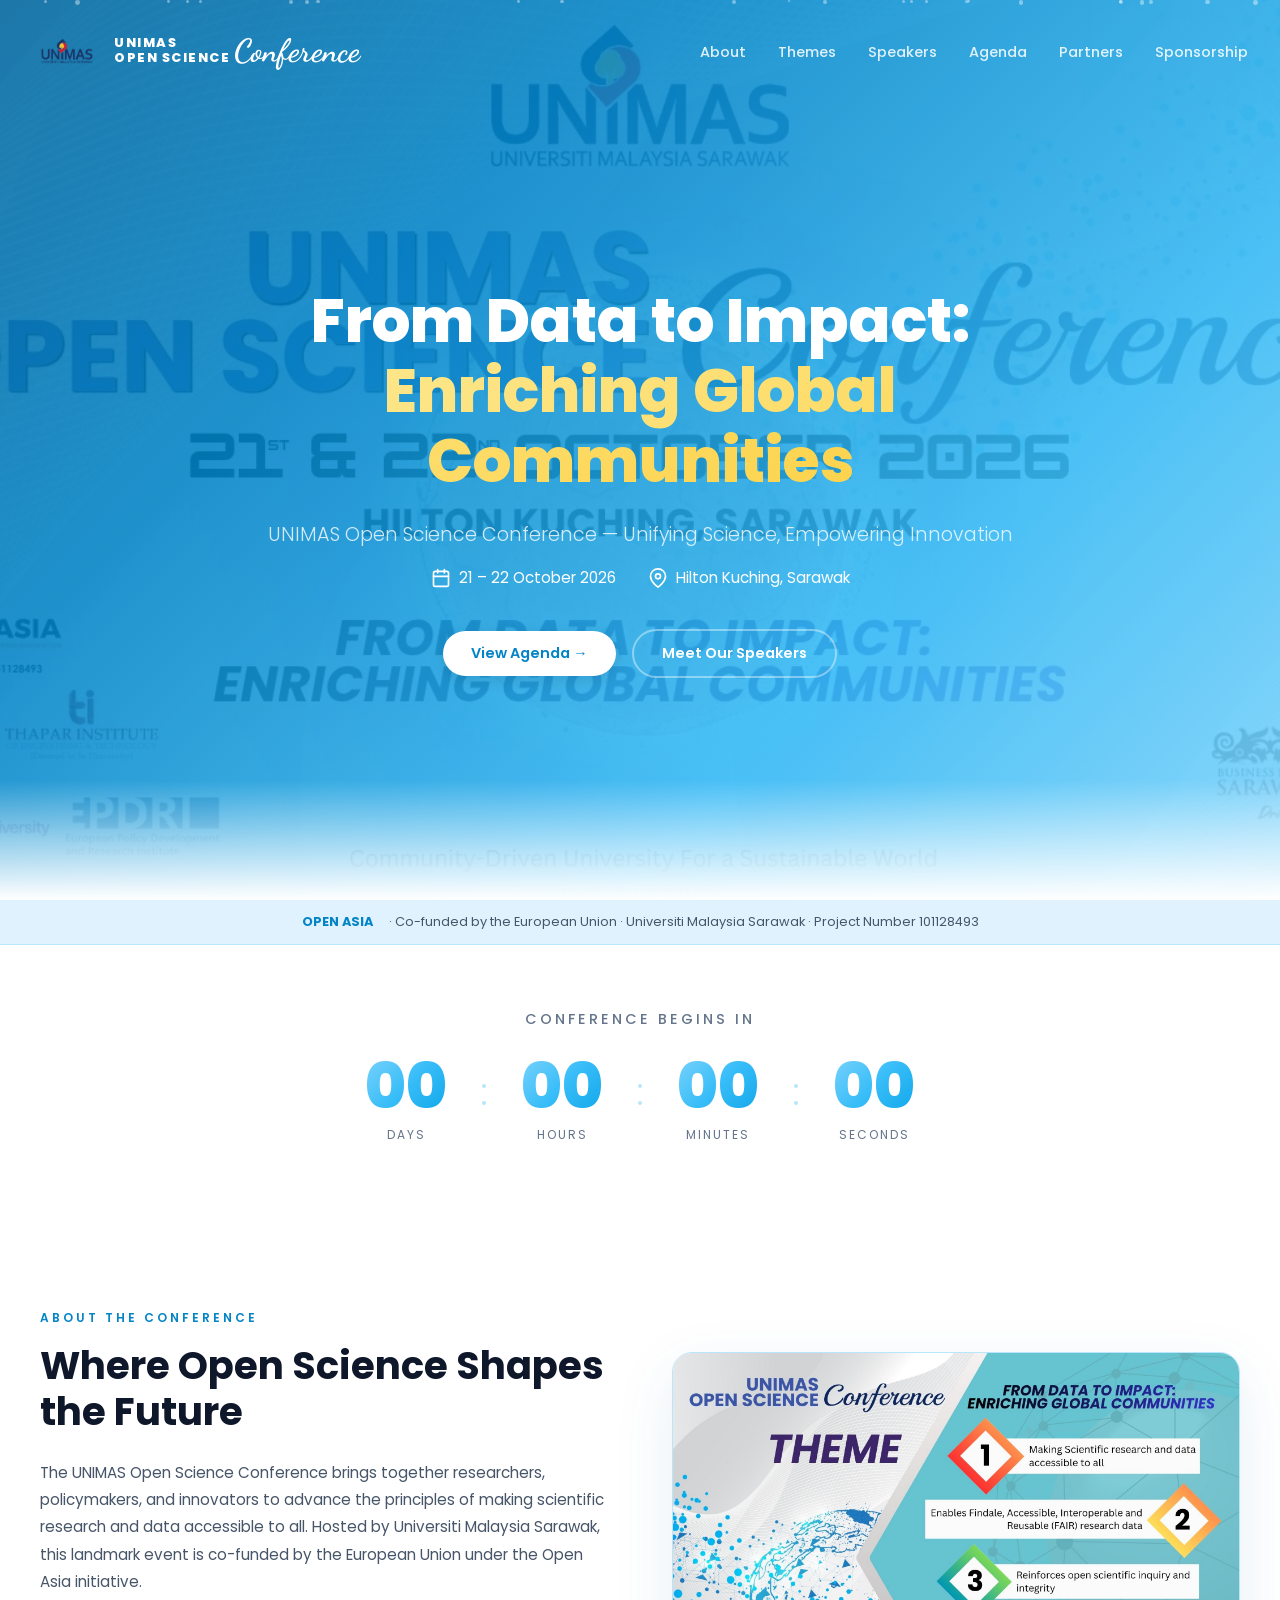
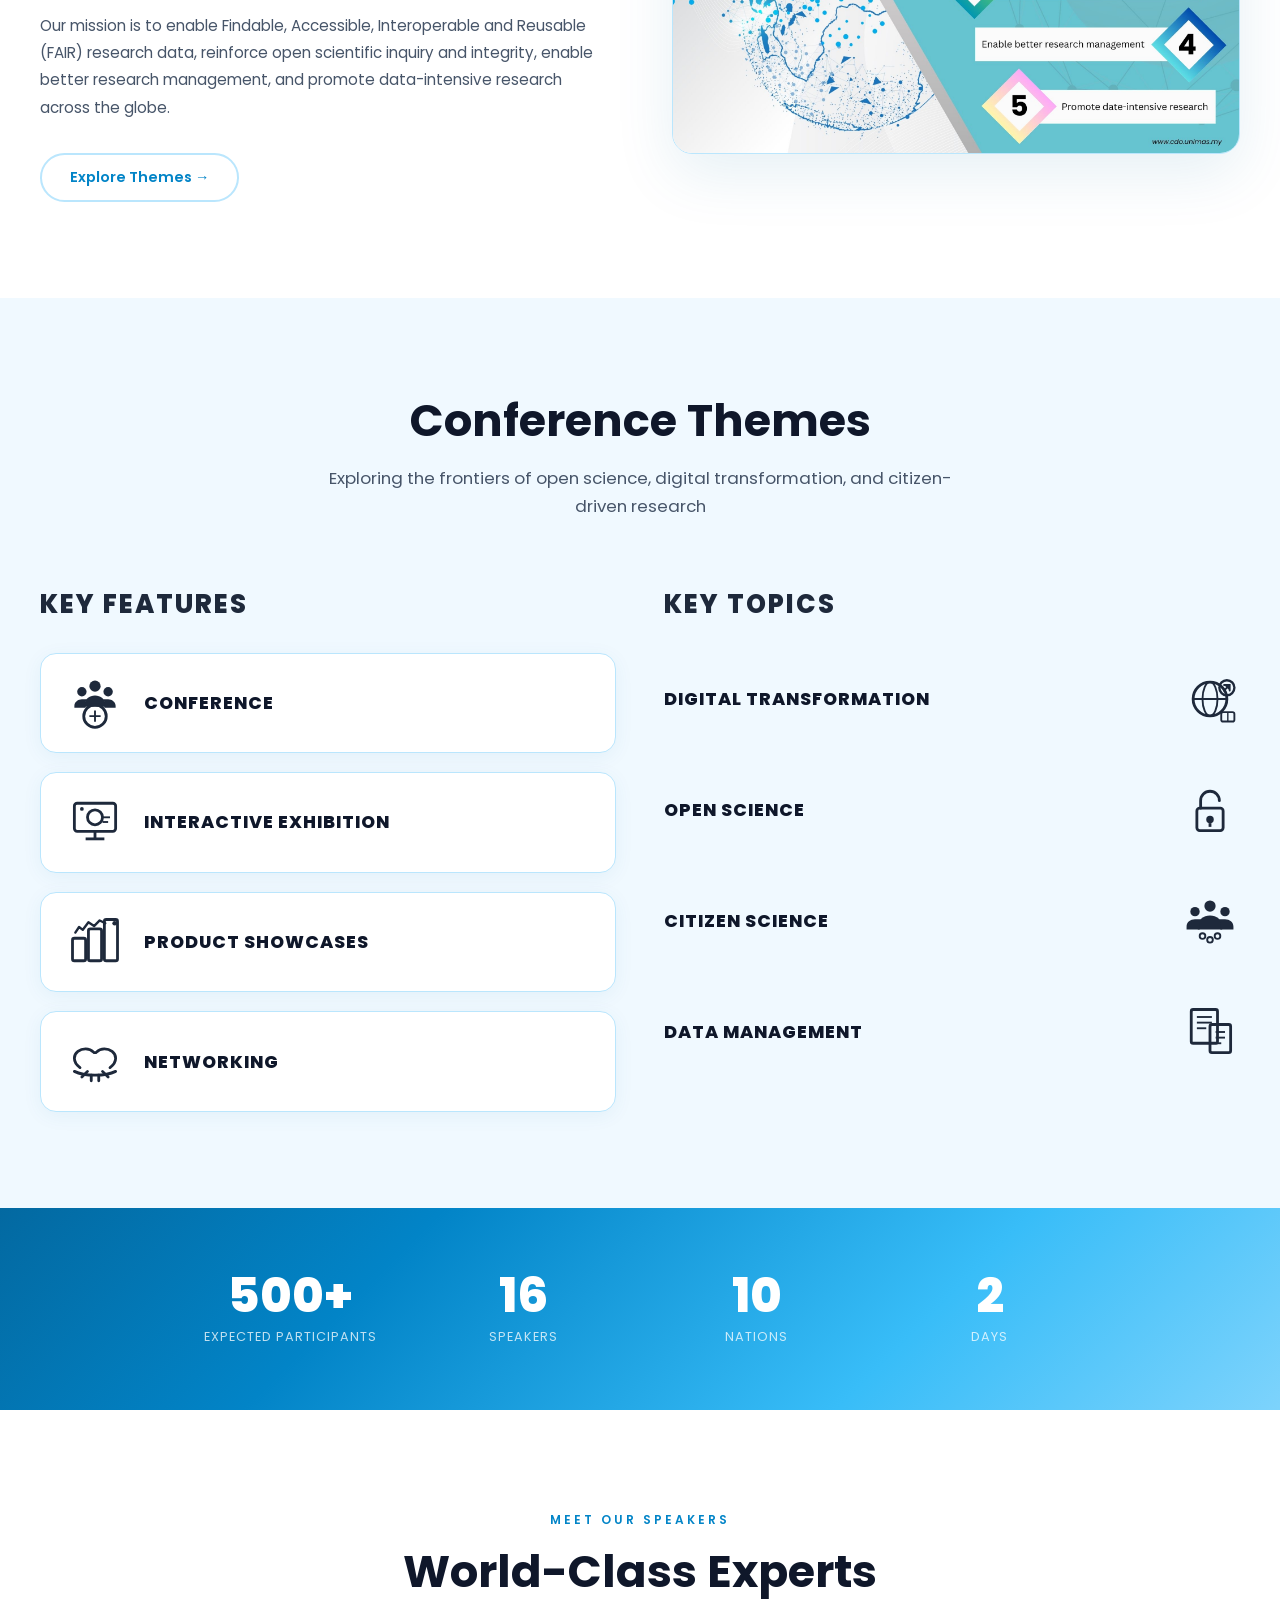
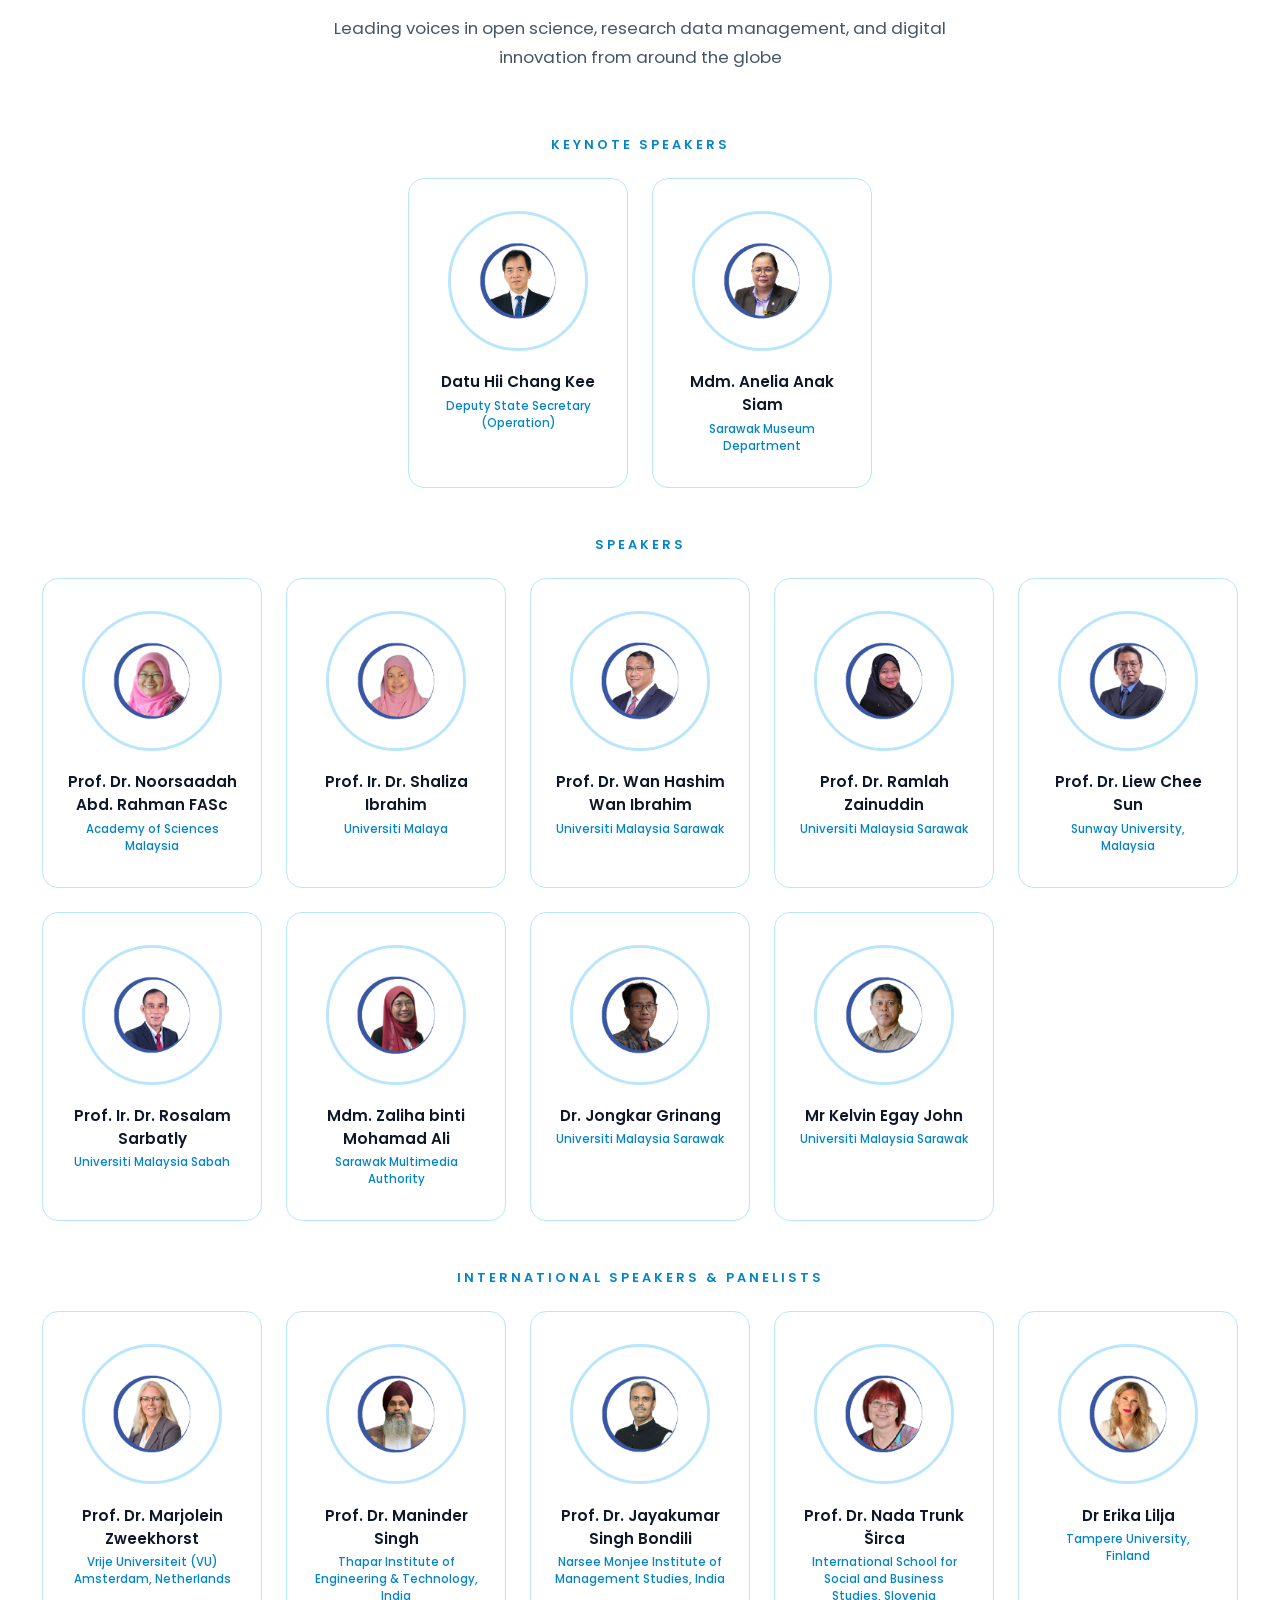
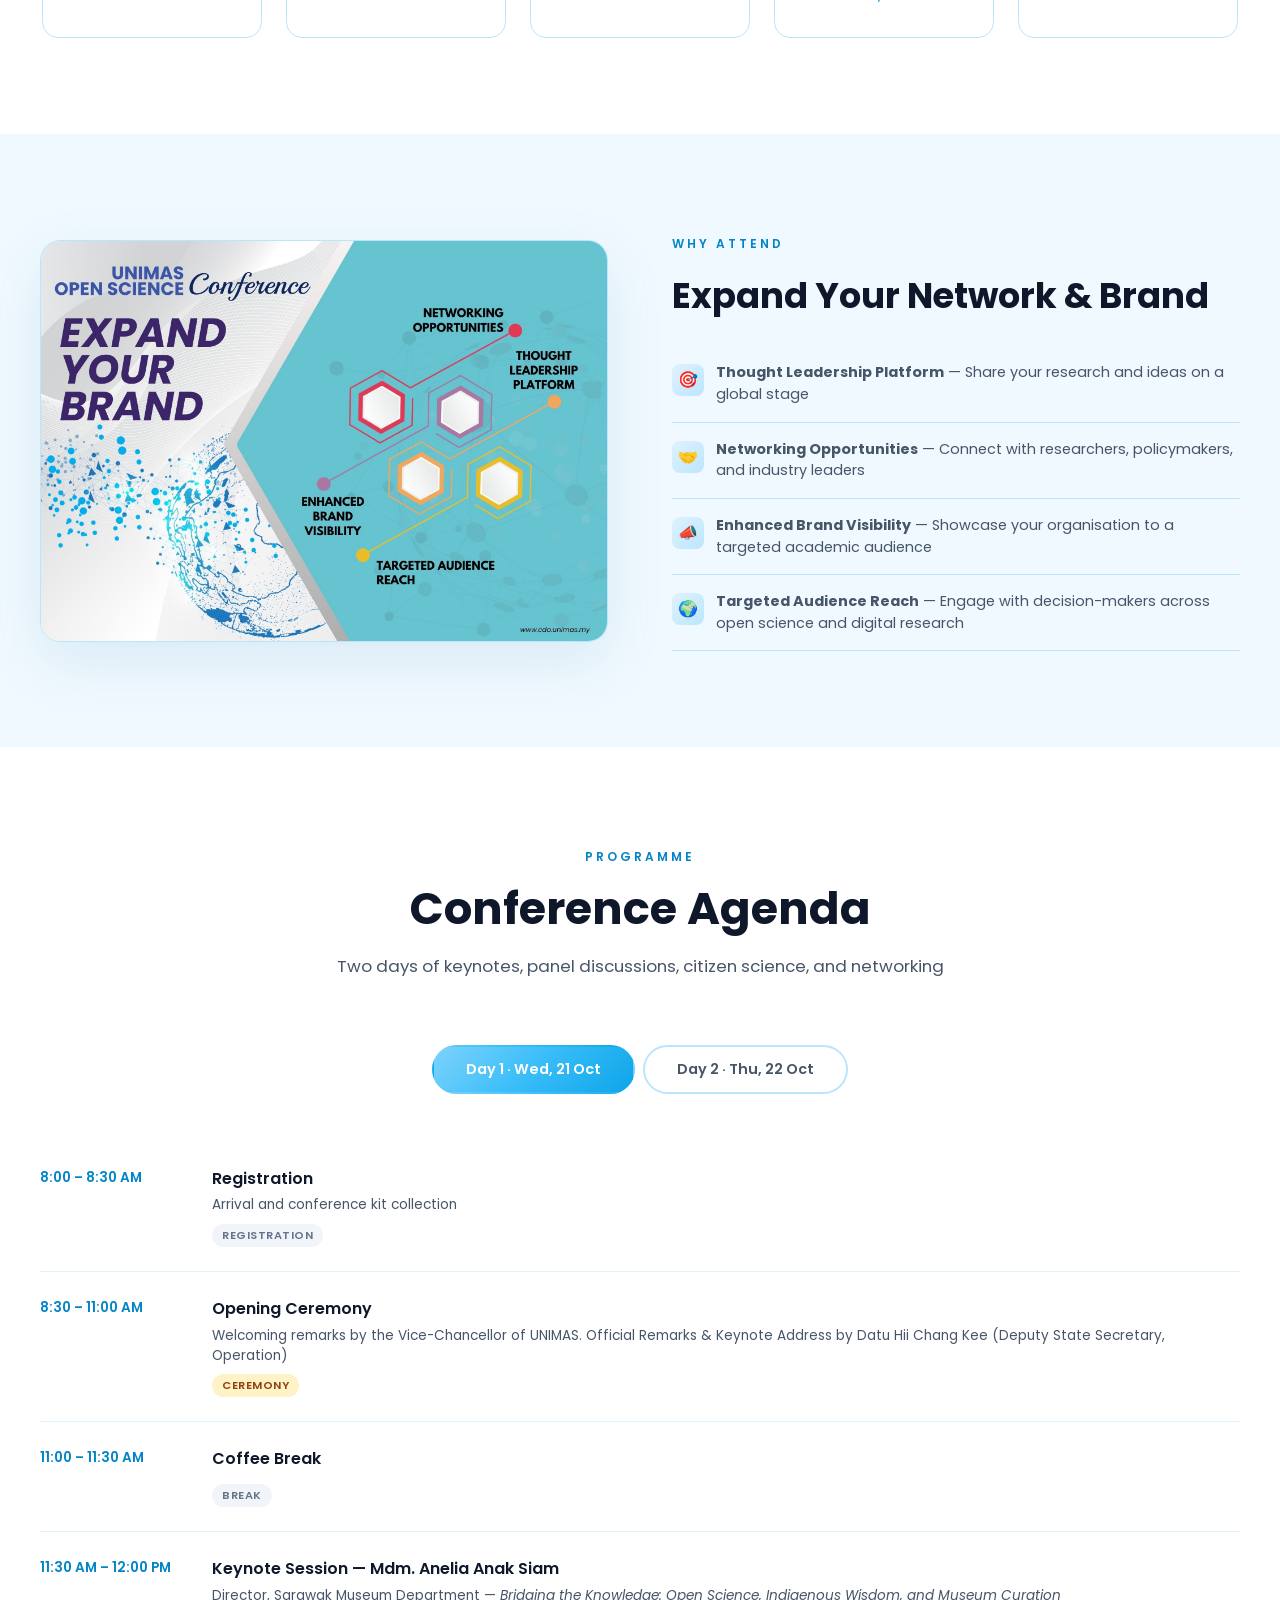
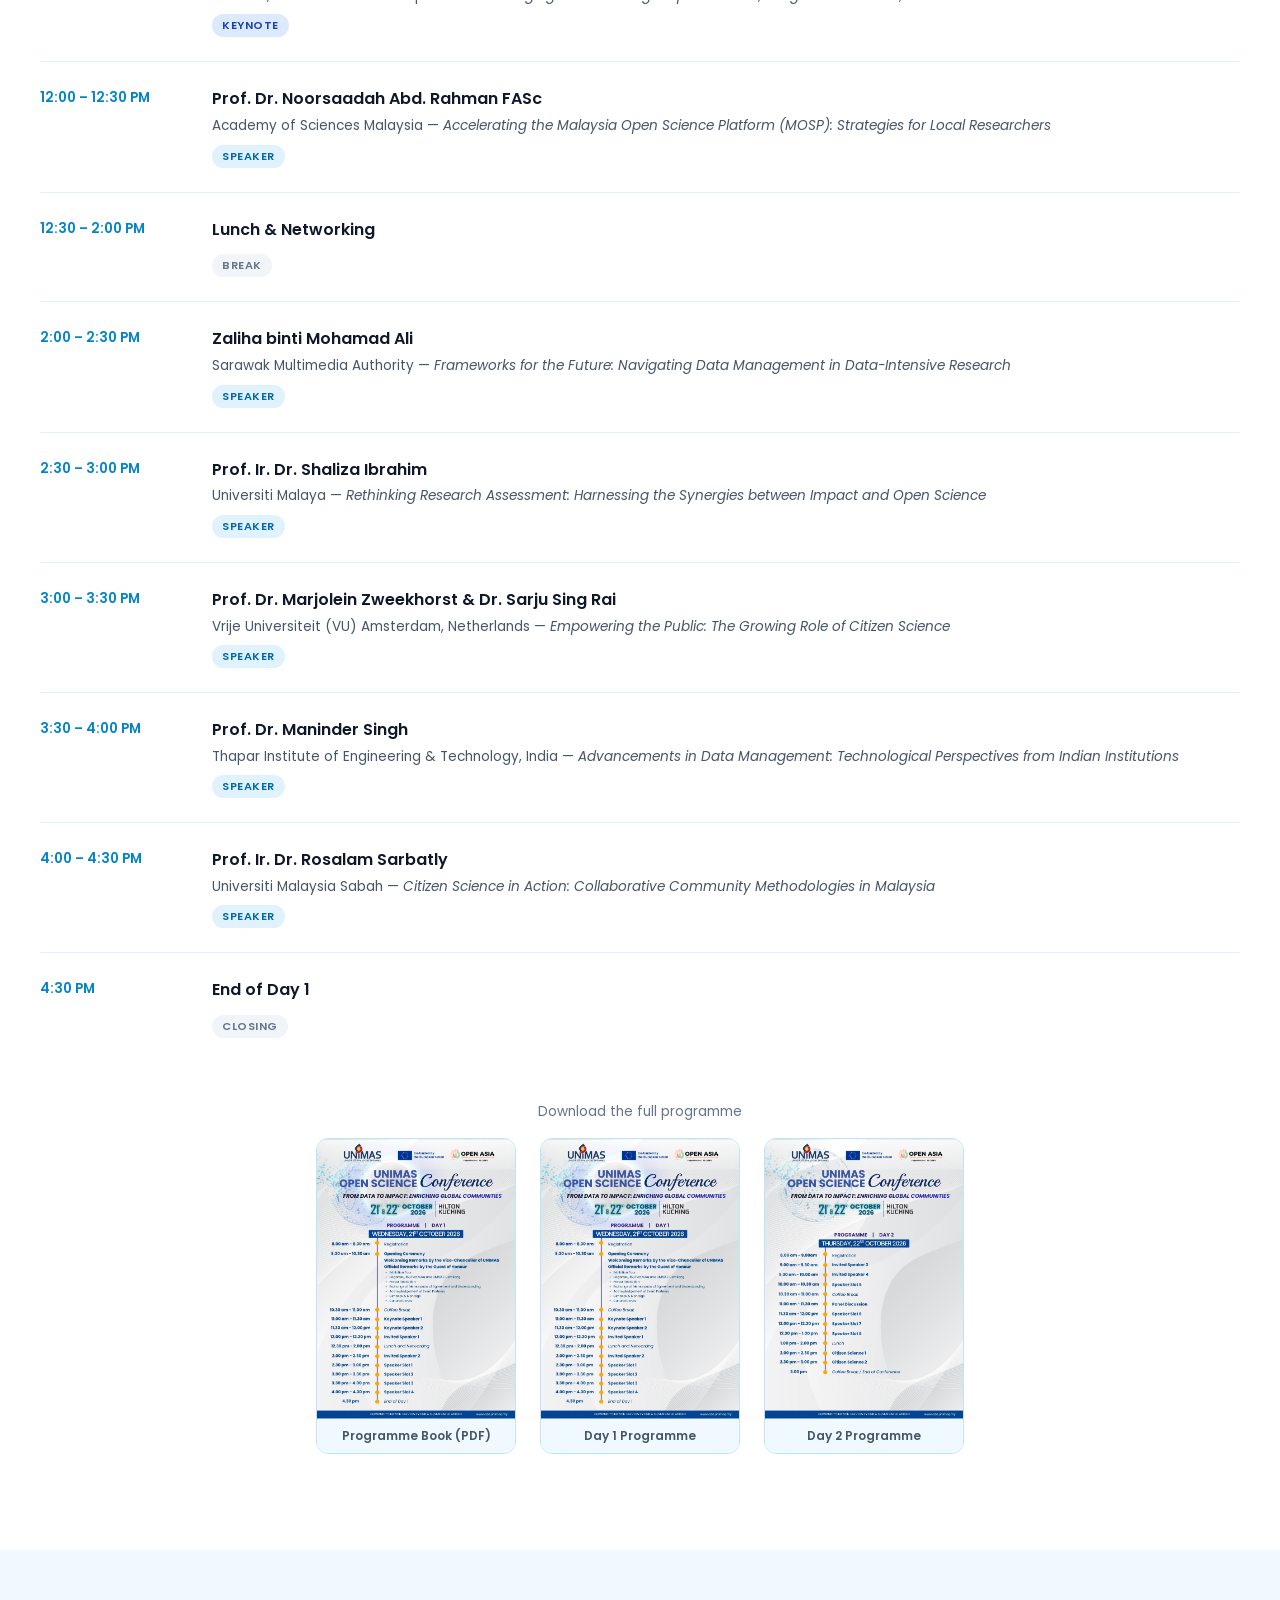
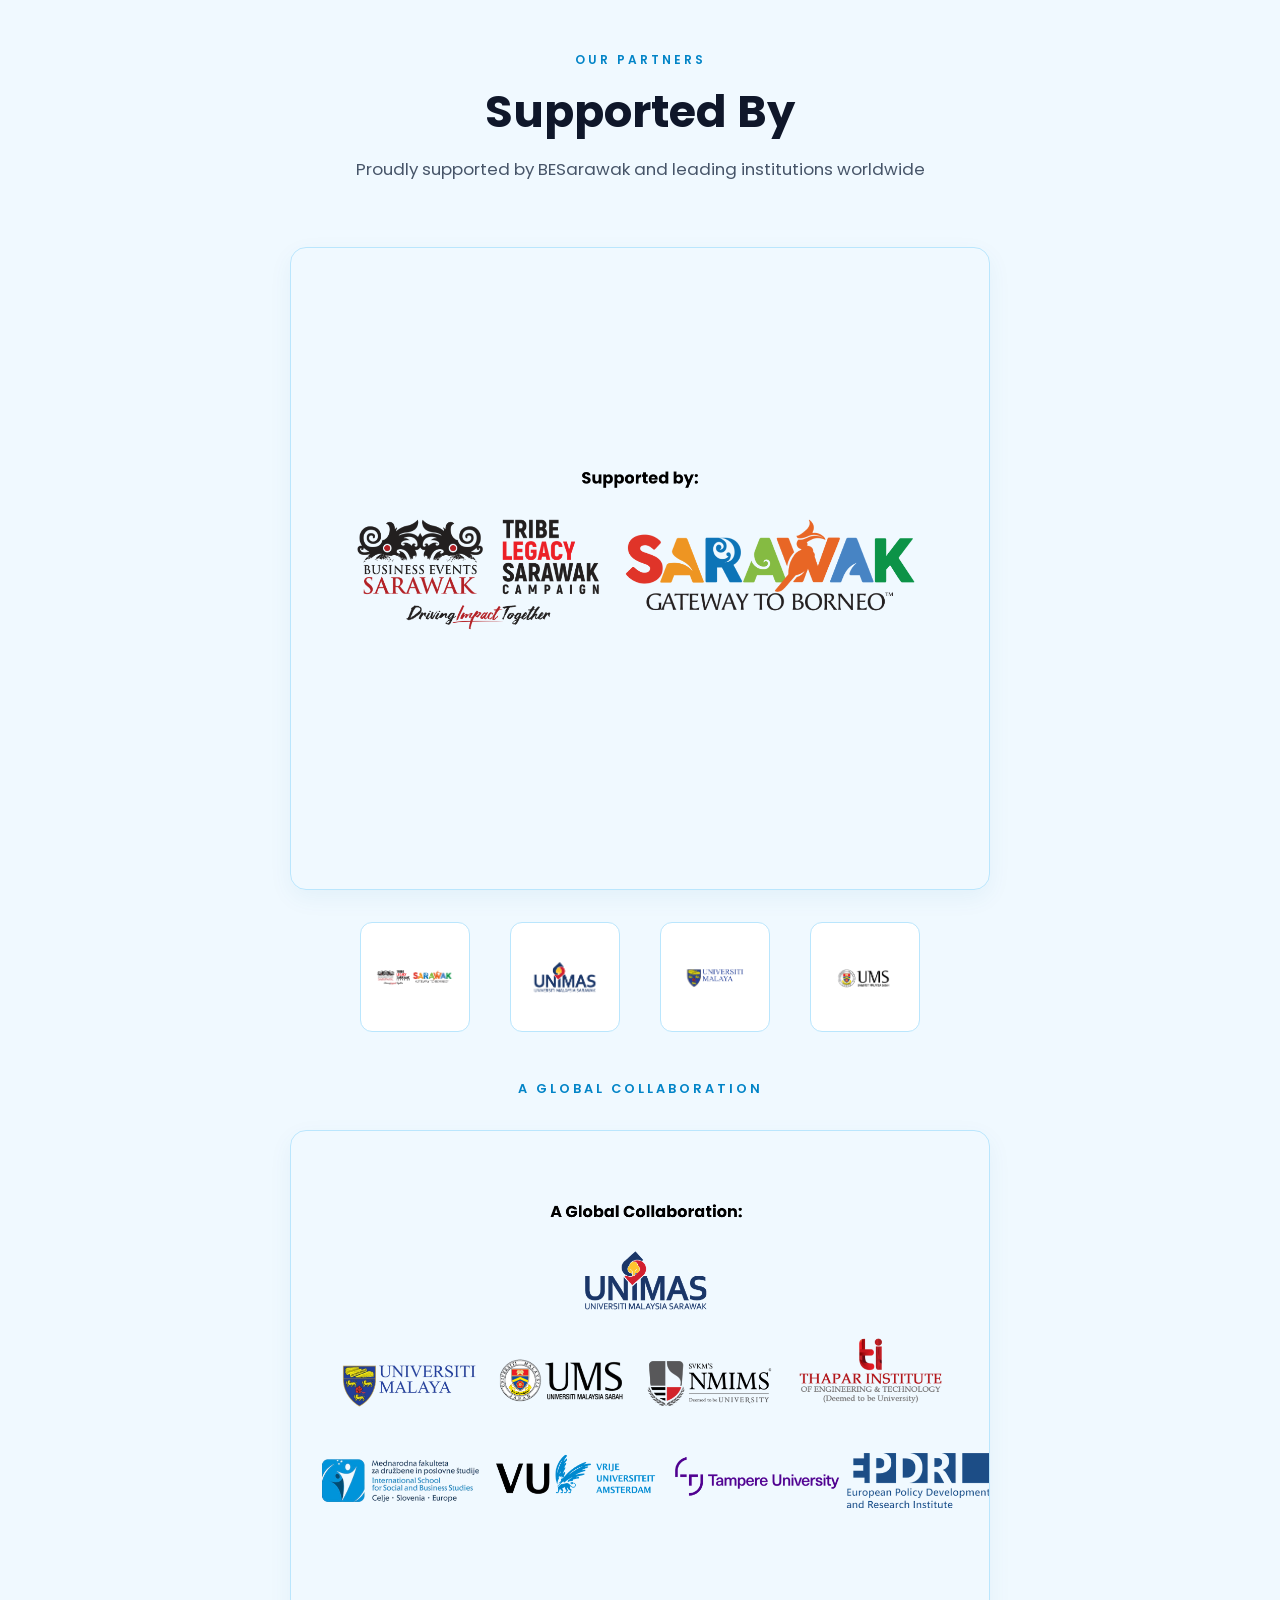
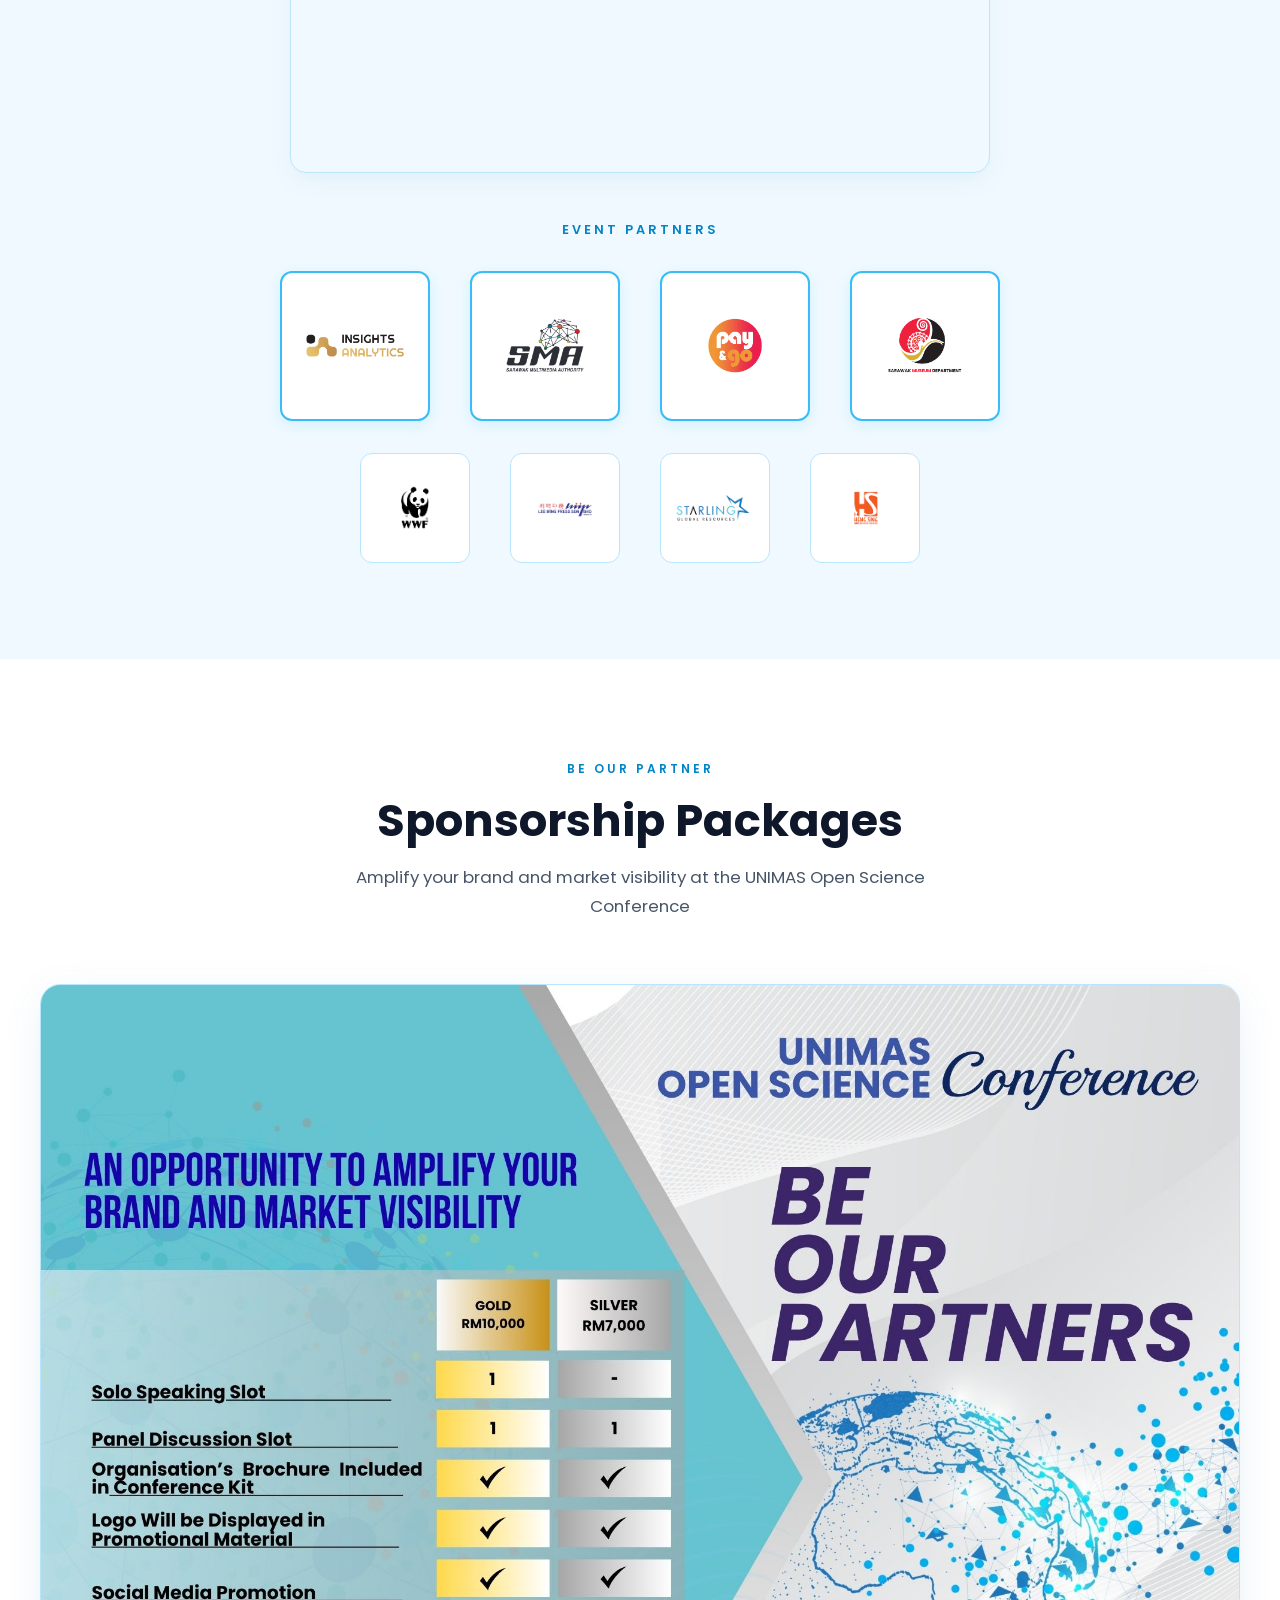
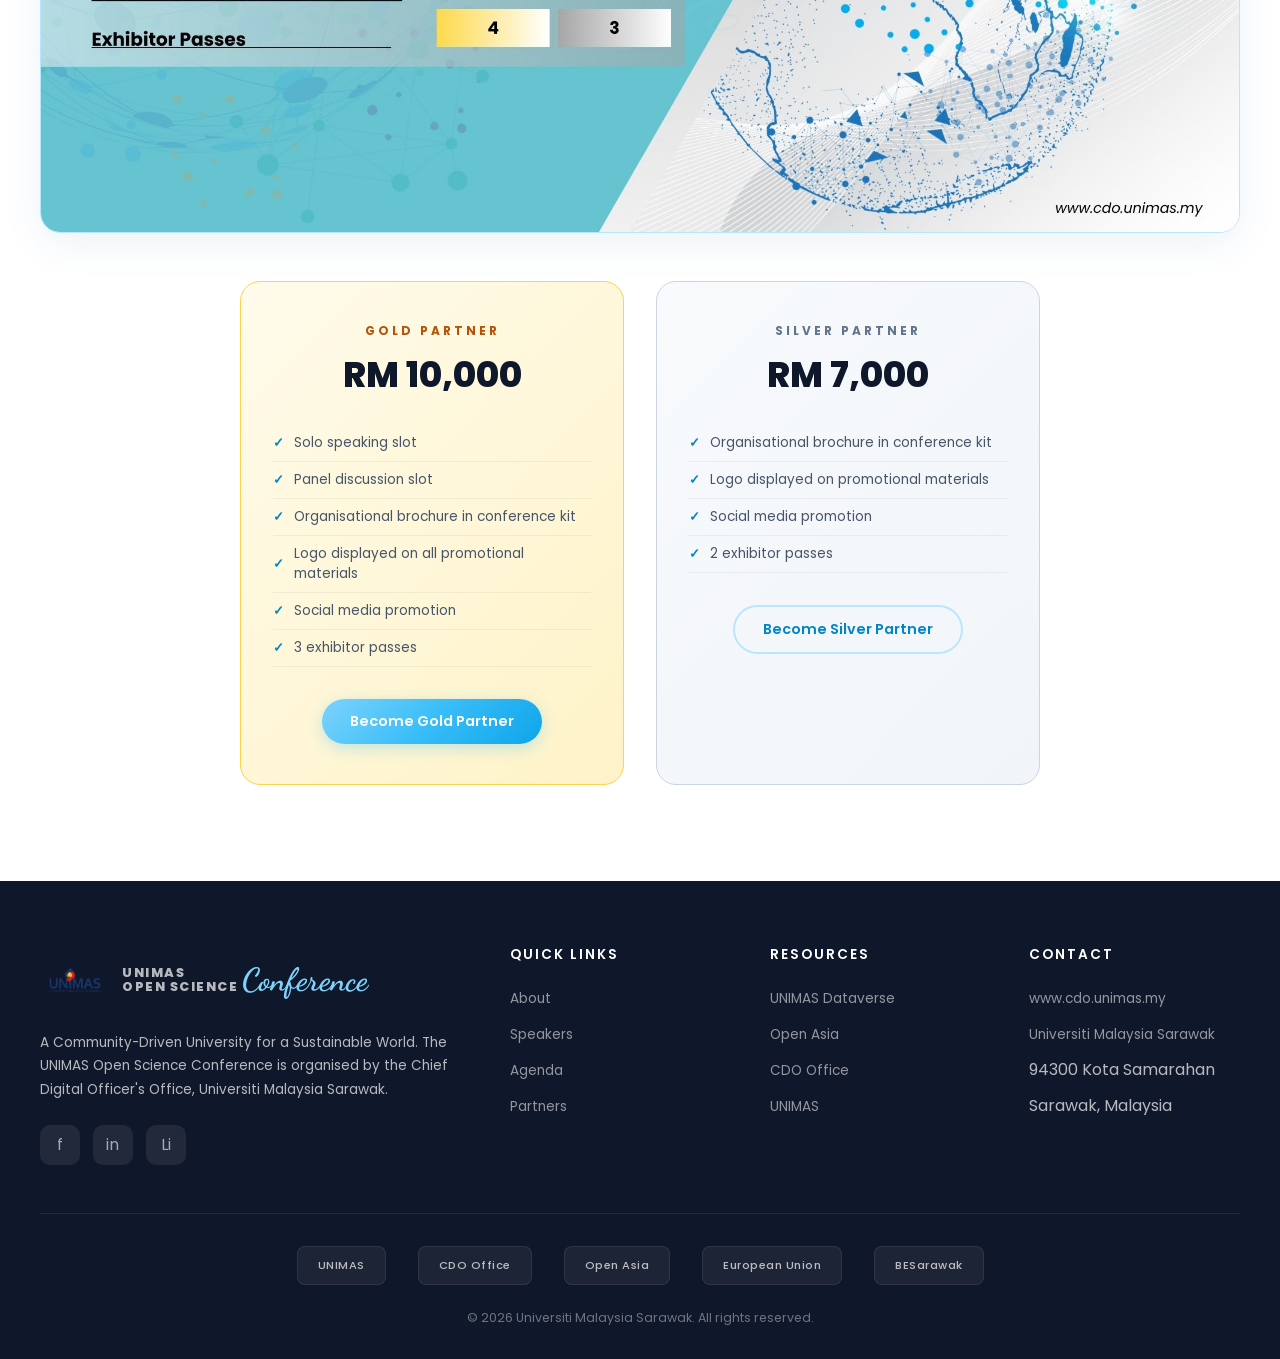
==== commit 7faec441: "Fix speaker photo-to-name mappings Corrected photo assignments for: Wan Hashim, Ramlah, Liew Chee Su" ====
--- a/index.html
+++ b/index.html
@@ -943,22 +943,22 @@
                 <div class="speakers-grid">
                     <div class="speaker-card"><div class="speaker-avatar"><img src="speakers/Speakers/24.png" alt="Prof. Dr. Noorsaadah Abd. Rahman FASc"></div><h4>Prof. Dr. Noorsaadah Abd. Rahman FASc</h4><p class="affiliation">Academy of Sciences Malaysia</p></div>
                     <div class="speaker-card"><div class="speaker-avatar"><img src="speakers/Speakers/25.png" alt="Prof. Ir. Dr. Shaliza Ibrahim"></div><h4>Prof. Ir. Dr. Shaliza Ibrahim</h4><p class="affiliation">Universiti Malaya</p></div>
-                    <div class="speaker-card"><div class="speaker-avatar"><img src="speakers/Speakers/26.png" alt="Prof. Dr. Wan Hashim Wan Ibrahim"></div><h4>Prof. Dr. Wan Hashim Wan Ibrahim</h4><p class="affiliation">Universiti Malaysia Sarawak</p></div>
-                    <div class="speaker-card"><div class="speaker-avatar"><img src="speakers/Speakers/29.png" alt="Prof. Dr. Ramlah Zainuddin"></div><h4>Prof. Dr. Ramlah Zainuddin</h4><p class="affiliation">Universiti Malaysia Sarawak</p></div>
-                    <div class="speaker-card"><div class="speaker-avatar"><img src="speakers/Speakers/31.png" alt="Prof. Dr. Liew Chee Sun"></div><h4>Prof. Dr. Liew Chee Sun</h4><p class="affiliation">Sunway University, Malaysia</p></div>
+                    <div class="speaker-card"><div class="speaker-avatar"><img src="speakers/Speakers/28.png" alt="Prof. Dr. Wan Hashim Wan Ibrahim"></div><h4>Prof. Dr. Wan Hashim Wan Ibrahim</h4><p class="affiliation">Universiti Malaysia Sarawak</p></div>
+                    <div class="speaker-card"><div class="speaker-avatar"><img src="speakers/Speakers/30.png" alt="Prof. Dr. Ramlah Zainuddin"></div><h4>Prof. Dr. Ramlah Zainuddin</h4><p class="affiliation">Universiti Malaysia Sarawak</p></div>
+                    <div class="speaker-card"><div class="speaker-avatar"><img src="speakers/Speakers/26.png" alt="Prof. Dr. Liew Chee Sun"></div><h4>Prof. Dr. Liew Chee Sun</h4><p class="affiliation">Sunway University, Malaysia</p></div>
                     <div class="speaker-card"><div class="speaker-avatar"><img src="speakers/Speakers/27.png" alt="Prof. Ir. Dr. Rosalam Sarbatly"></div><h4>Prof. Ir. Dr. Rosalam Sarbatly</h4><p class="affiliation">Universiti Malaysia Sabah</p></div>
-                    <div class="speaker-card"><div class="speaker-avatar"><img src="speakers/Speakers/30.png" alt="Mdm. Zaliha binti Mohamad Ali"></div><h4>Mdm. Zaliha binti Mohamad Ali</h4><p class="affiliation">Sarawak Multimedia Authority</p></div>
-                    <div class="speaker-card"><div class="speaker-avatar"><img src="speakers/Speakers/32.png" alt="Dr. Jongkar Grinang"></div><h4>Dr. Jongkar Grinang</h4><p class="affiliation">Universiti Malaysia Sarawak</p></div>
-                    <div class="speaker-card"><div class="speaker-avatar"><img src="speakers/Speakers/28.png" alt="Mr Kelvin Egay John"></div><h4>Mr Kelvin Egay John</h4><p class="affiliation">Universiti Malaysia Sarawak</p></div>
+                    <div class="speaker-card"><div class="speaker-avatar"><img src="speakers/Speakers/29.png" alt="Mdm. Zaliha binti Mohamad Ali"></div><h4>Mdm. Zaliha binti Mohamad Ali</h4><p class="affiliation">Sarawak Multimedia Authority</p></div>
+                    <div class="speaker-card"><div class="speaker-avatar"><img src="speakers/Speakers/31.png" alt="Dr. Jongkar Grinang"></div><h4>Dr. Jongkar Grinang</h4><p class="affiliation">Universiti Malaysia Sarawak</p></div>
+                    <div class="speaker-card"><div class="speaker-avatar"><img src="speakers/Speakers/32.png" alt="Mr Kelvin Egay John"></div><h4>Mr Kelvin Egay John</h4><p class="affiliation">Universiti Malaysia Sarawak</p></div>
                 </div>
             </div>
             <div class="speakers-category reveal">
                 <div class="speakers-category-title">International Speakers &amp; Panelists</div>
                 <div class="speakers-grid">
-                    <div class="speaker-card"><div class="speaker-avatar"><img src="speakers/Speakers/34.png" alt="Prof. Dr. Marjolein Zweekhorst"></div><h4>Prof. Dr. Marjolein Zweekhorst</h4><p class="affiliation">Vrije Universiteit (VU) Amsterdam, Netherlands</p></div>
-                    <div class="speaker-card"><div class="speaker-avatar"><img src="speakers/Speakers/35.png" alt="Prof. Dr. Maninder Singh"></div><h4>Prof. Dr. Maninder Singh</h4><p class="affiliation">Thapar Institute of Engineering &amp; Technology, India</p></div>
-                    <div class="speaker-card"><div class="speaker-avatar"><img src="speakers/Speakers/36.png" alt="Prof. Dr. Jayakumar Singh Bondili"></div><h4>Prof. Dr. Jayakumar Singh Bondili</h4><p class="affiliation">Narsee Monjee Institute of Management Studies, India</p></div>
-                    <div class="speaker-card"><div class="speaker-avatar"><img src="speakers/Speakers/33.png" alt="Prof. Dr. Nada Trunk Širca"></div><h4>Prof. Dr. Nada Trunk &Scaron;irca</h4><p class="affiliation">International School for Social and Business Studies, Slovenia</p></div>
+                    <div class="speaker-card"><div class="speaker-avatar"><img src="speakers/Speakers/33.png" alt="Prof. Dr. Marjolein Zweekhorst"></div><h4>Prof. Dr. Marjolein Zweekhorst</h4><p class="affiliation">Vrije Universiteit (VU) Amsterdam, Netherlands</p></div>
+                    <div class="speaker-card"><div class="speaker-avatar"><img src="speakers/Speakers/34.png" alt="Prof. Dr. Maninder Singh"></div><h4>Prof. Dr. Maninder Singh</h4><p class="affiliation">Thapar Institute of Engineering &amp; Technology, India</p></div>
+                    <div class="speaker-card"><div class="speaker-avatar"><img src="speakers/Speakers/35.png" alt="Prof. Dr. Jayakumar Singh Bondili"></div><h4>Prof. Dr. Jayakumar Singh Bondili</h4><p class="affiliation">Narsee Monjee Institute of Management Studies, India</p></div>
+                    <div class="speaker-card"><div class="speaker-avatar"><img src="speakers/Speakers/36.png" alt="Prof. Dr. Nada Trunk Širca"></div><h4>Prof. Dr. Nada Trunk &Scaron;irca</h4><p class="affiliation">International School for Social and Business Studies, Slovenia</p></div>
                     <div class="speaker-card"><div class="speaker-avatar"><img src="speakers/Speakers/37.png" alt="Dr Erika Lilja"></div><h4>Dr Erika Lilja</h4><p class="affiliation">Tampere University, Finland</p></div>
                 </div>
             </div>
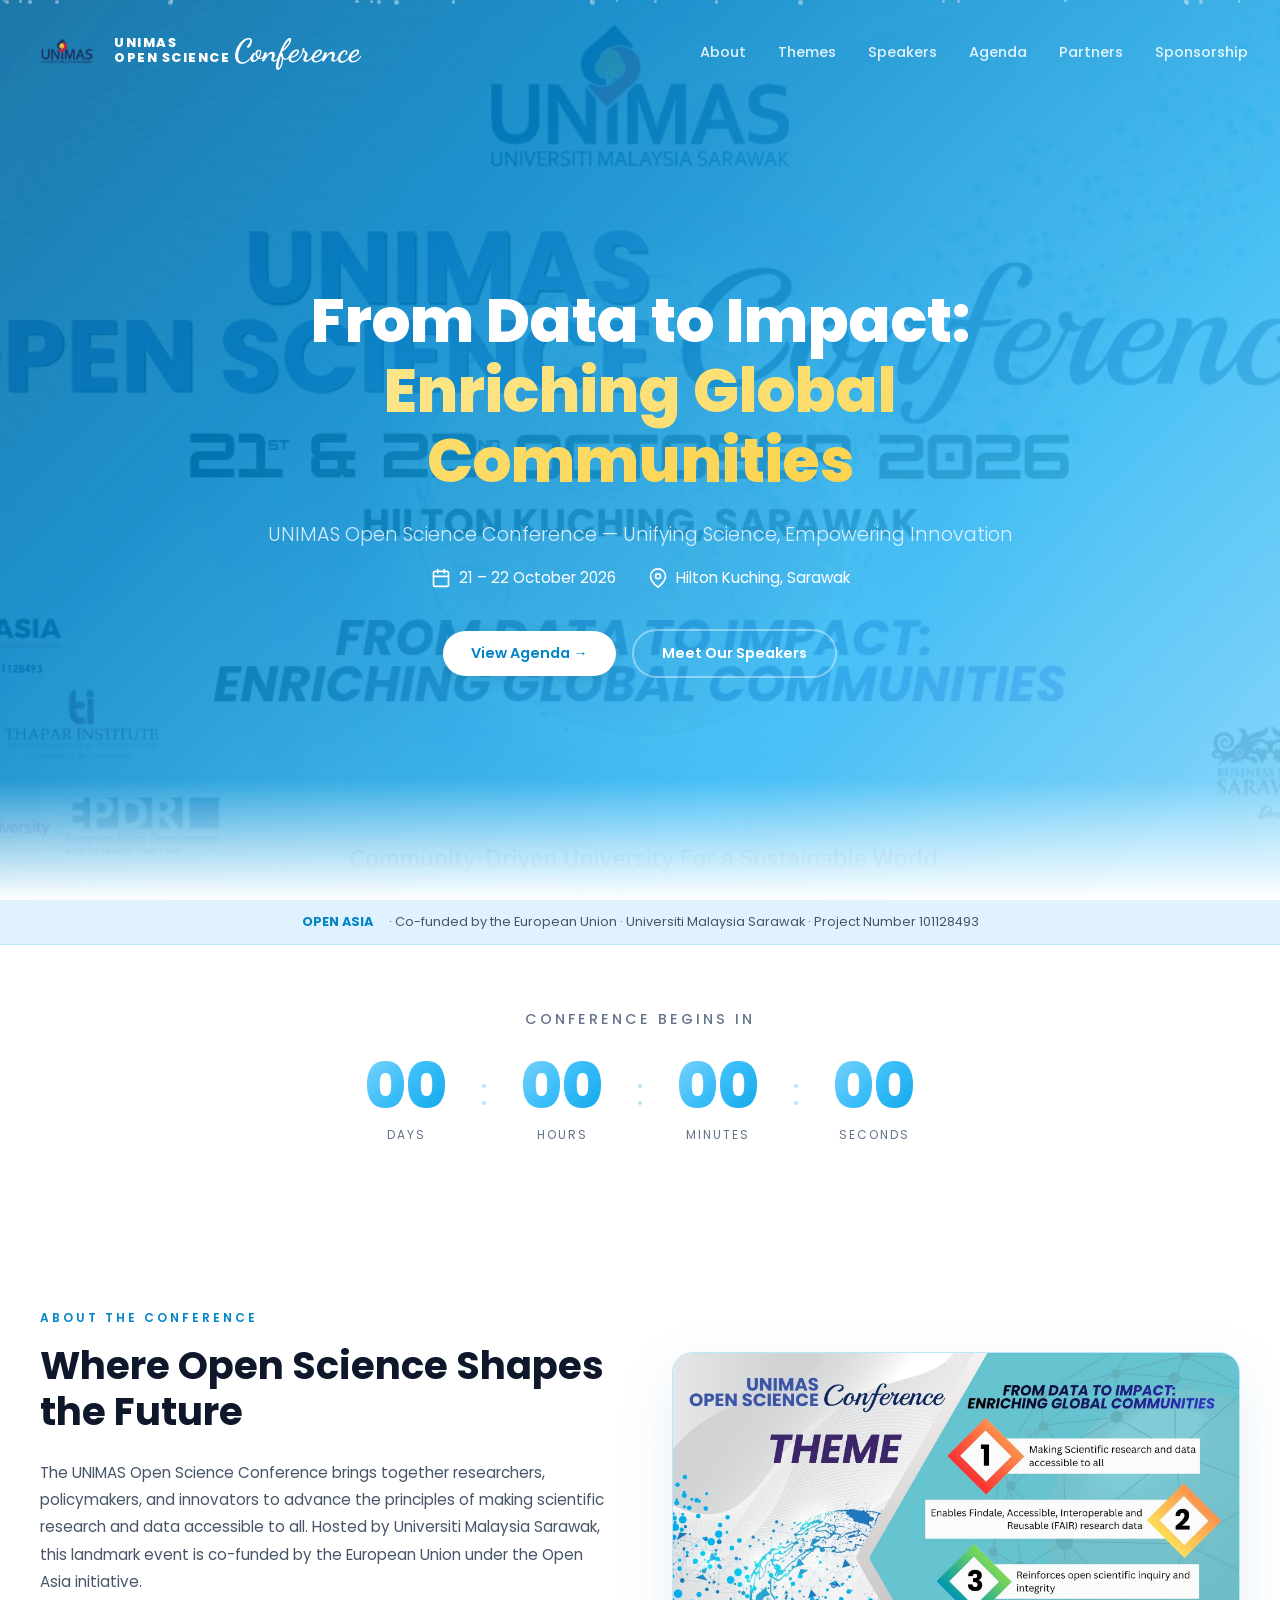
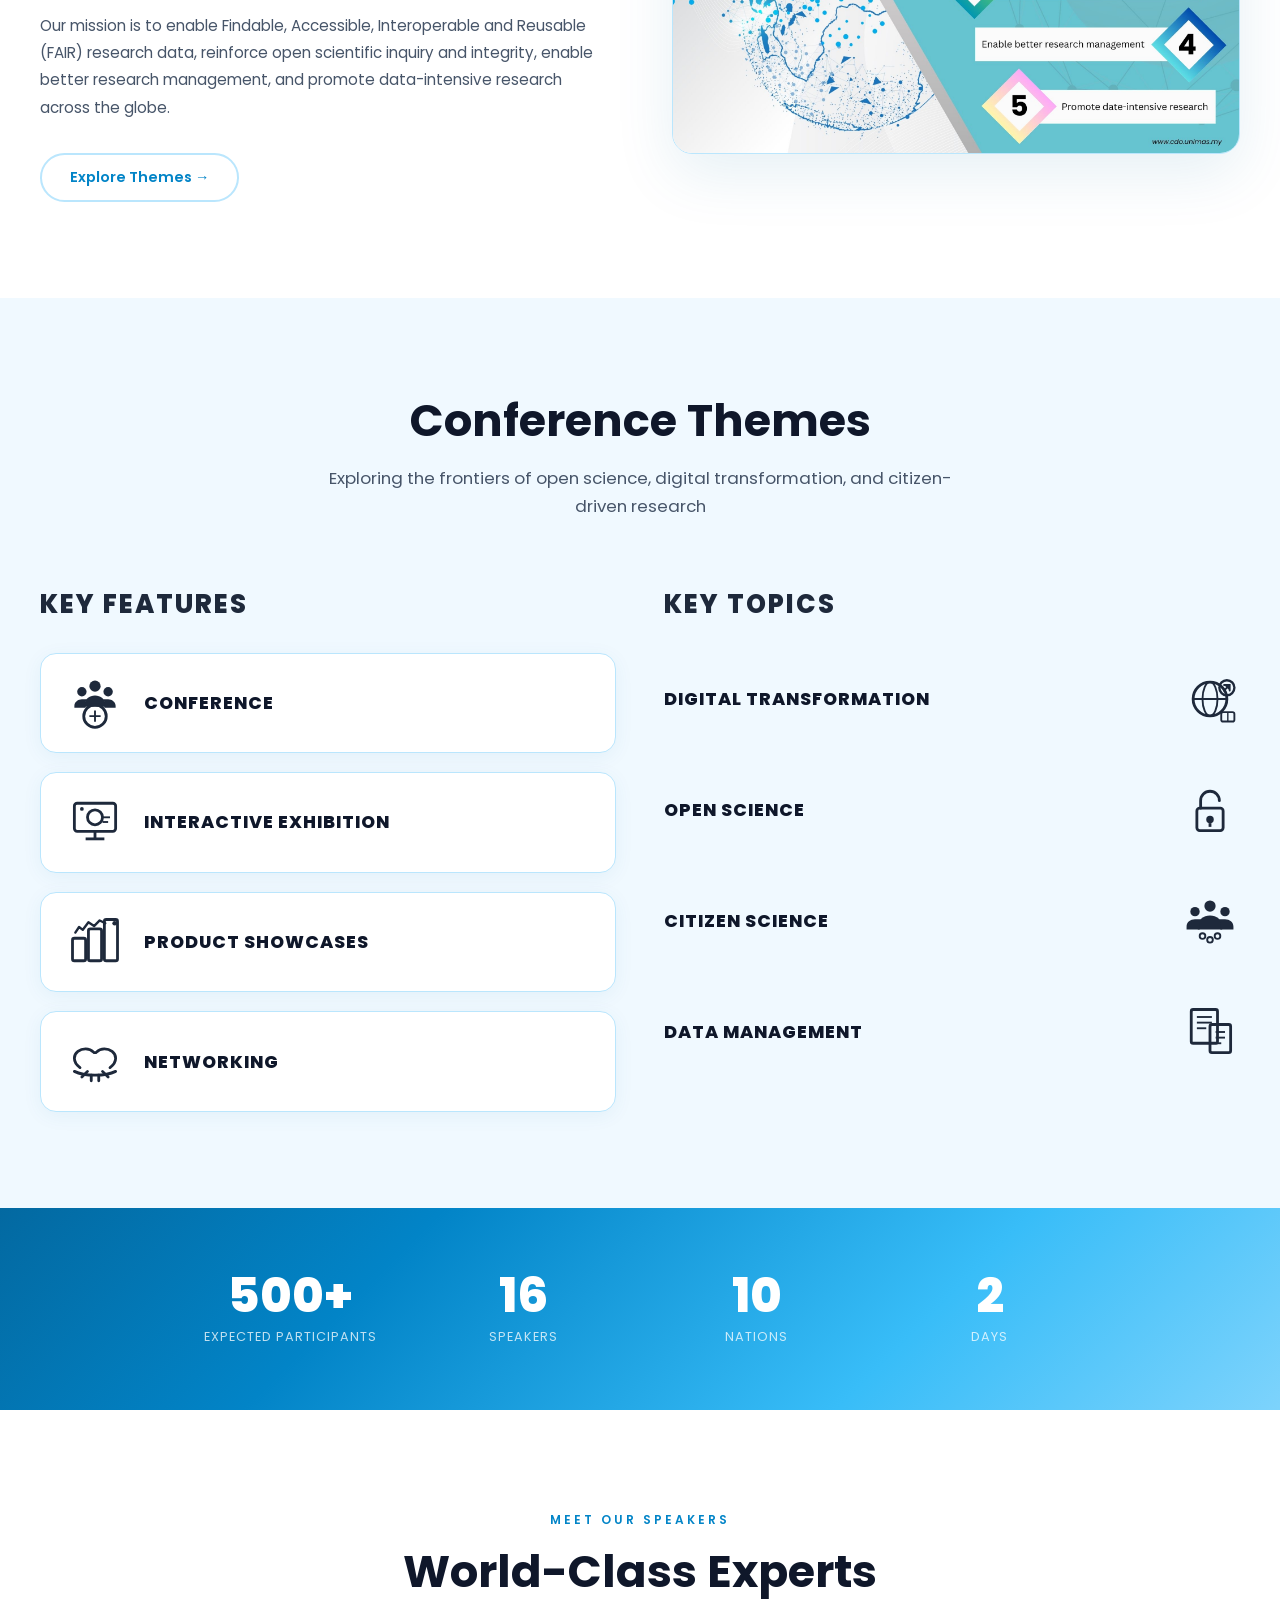
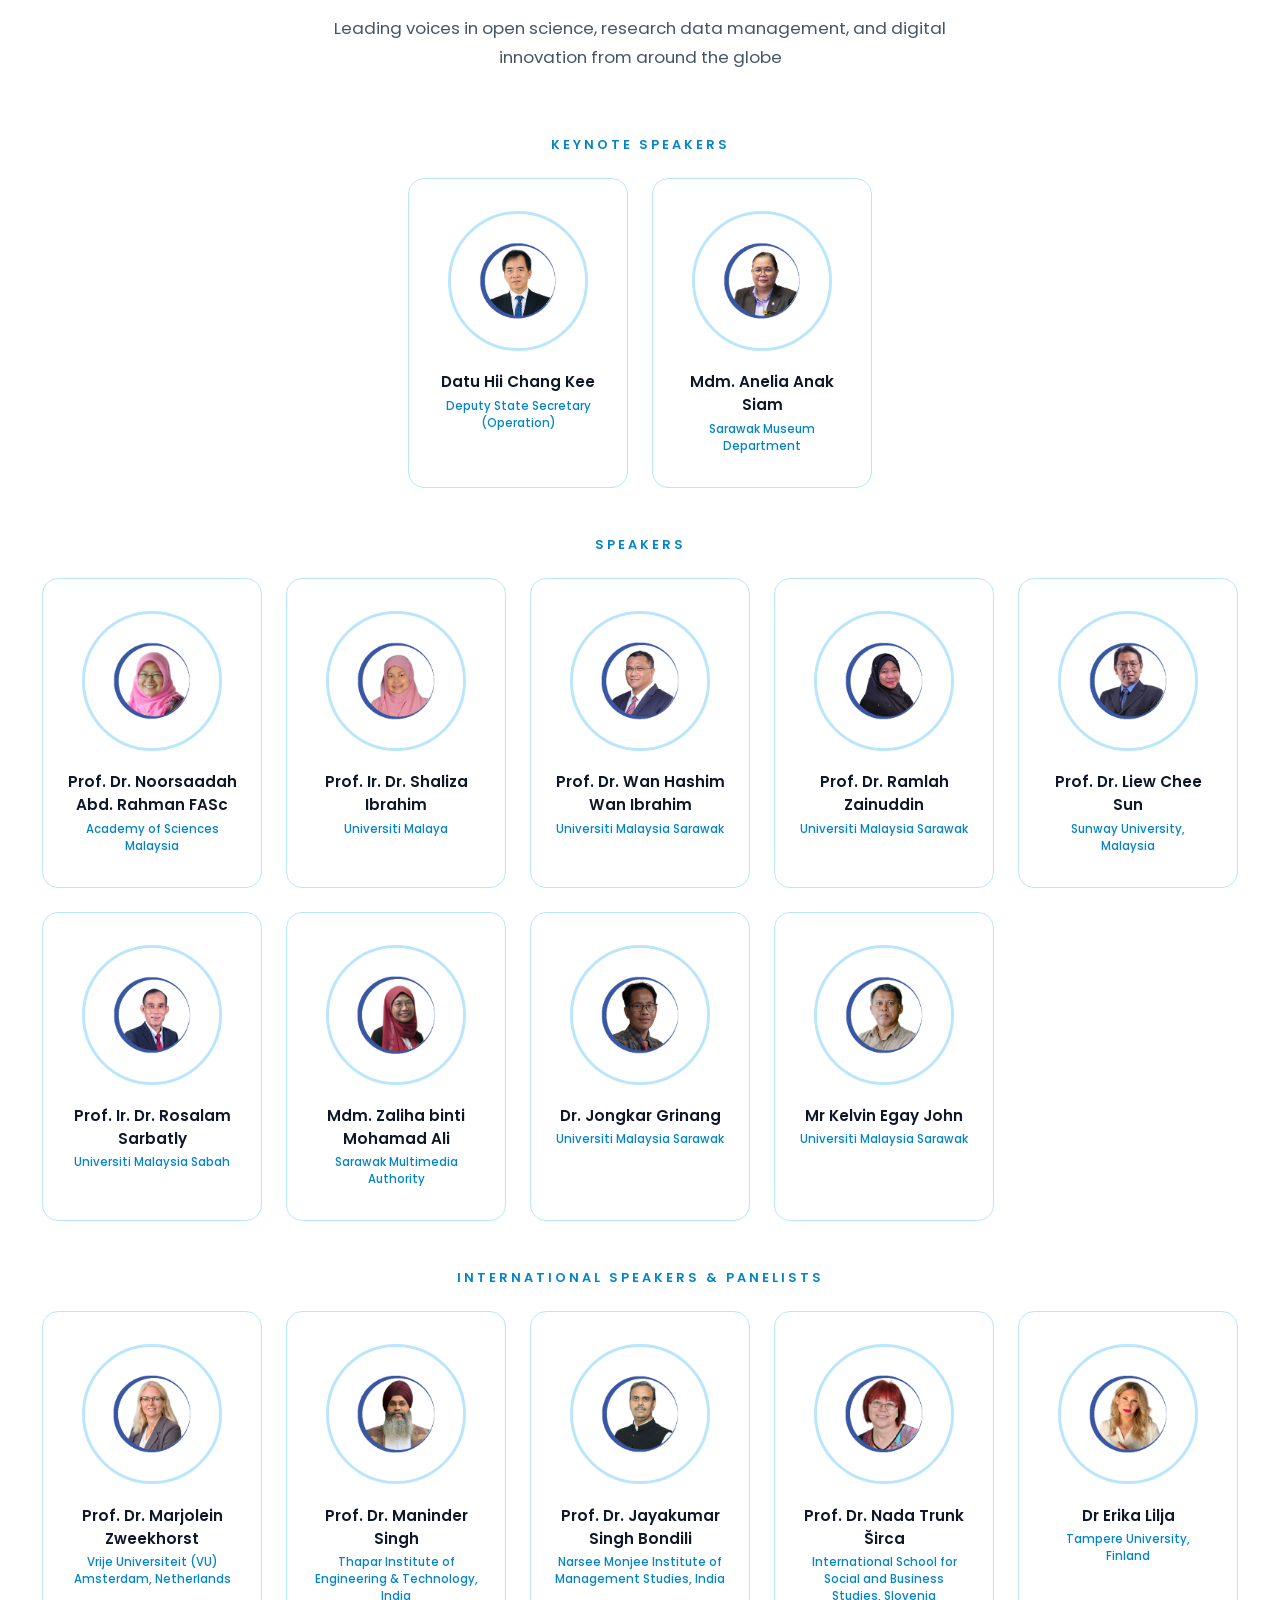
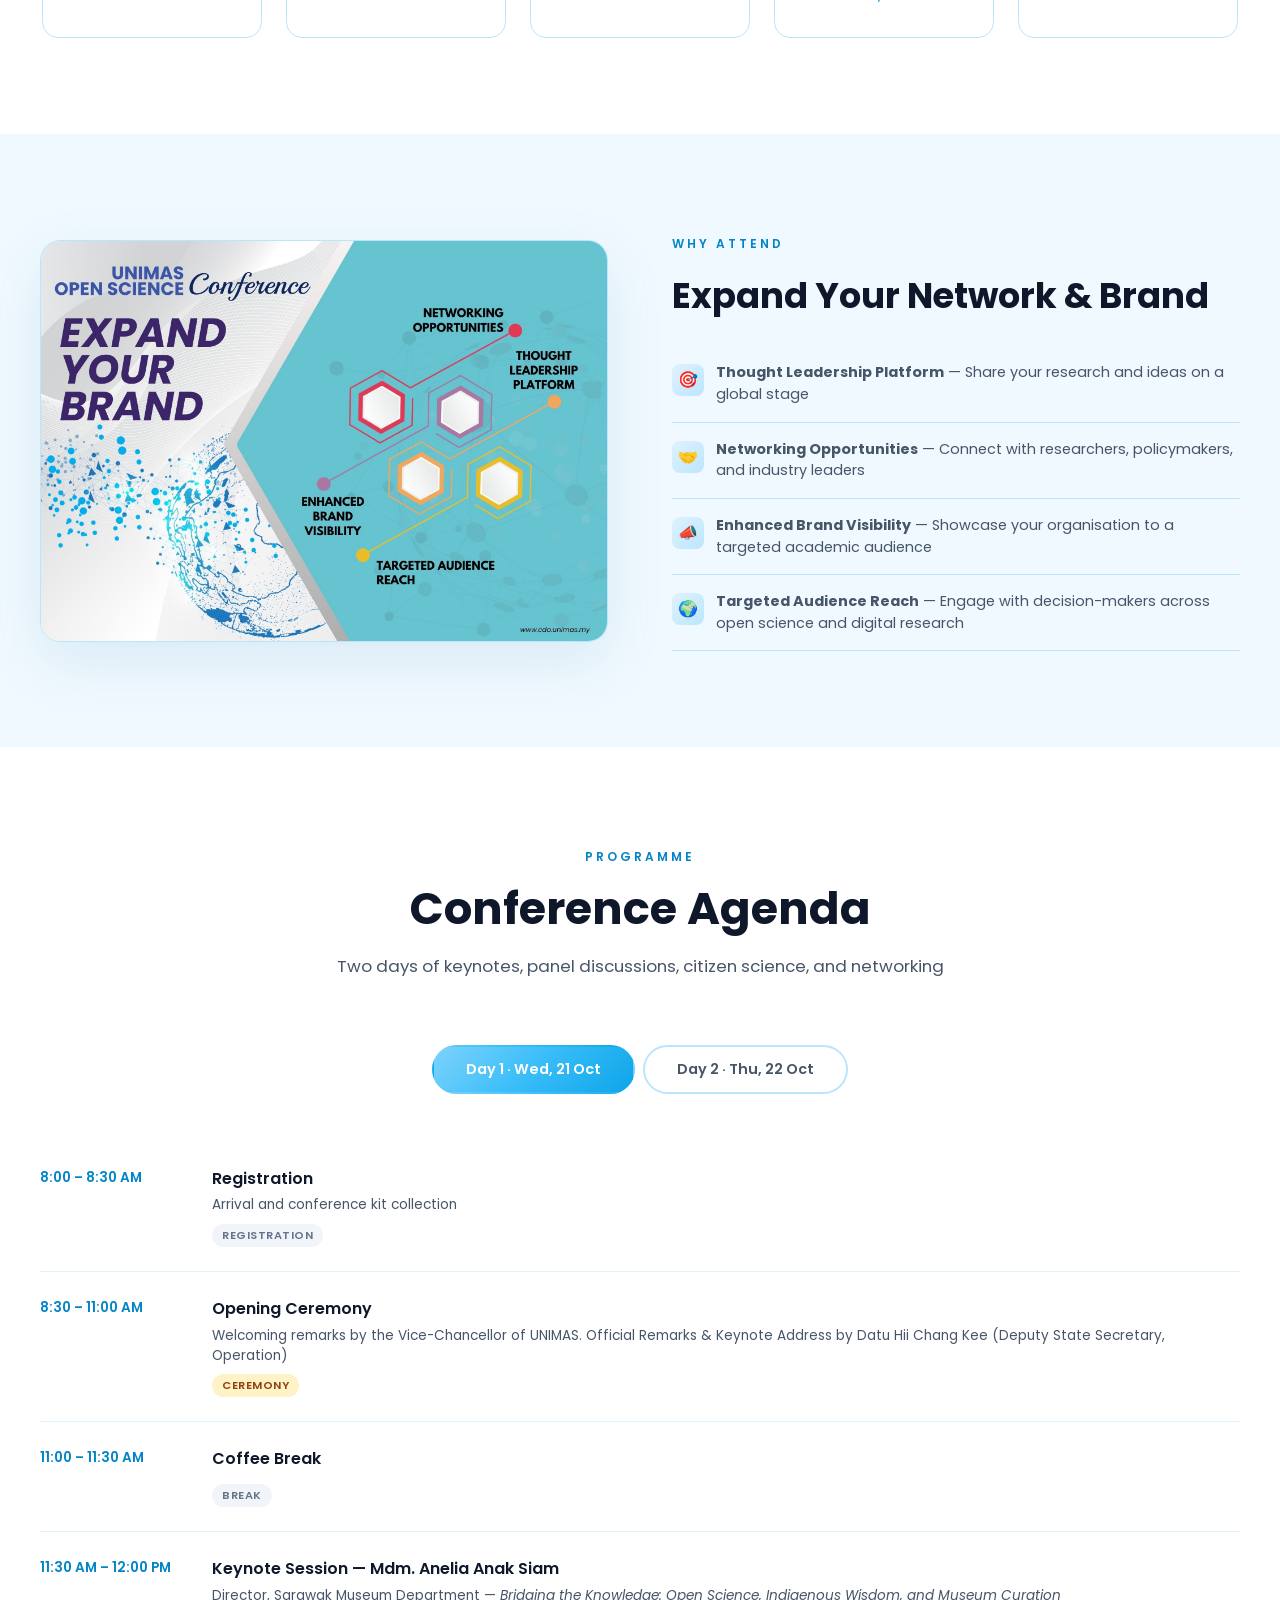
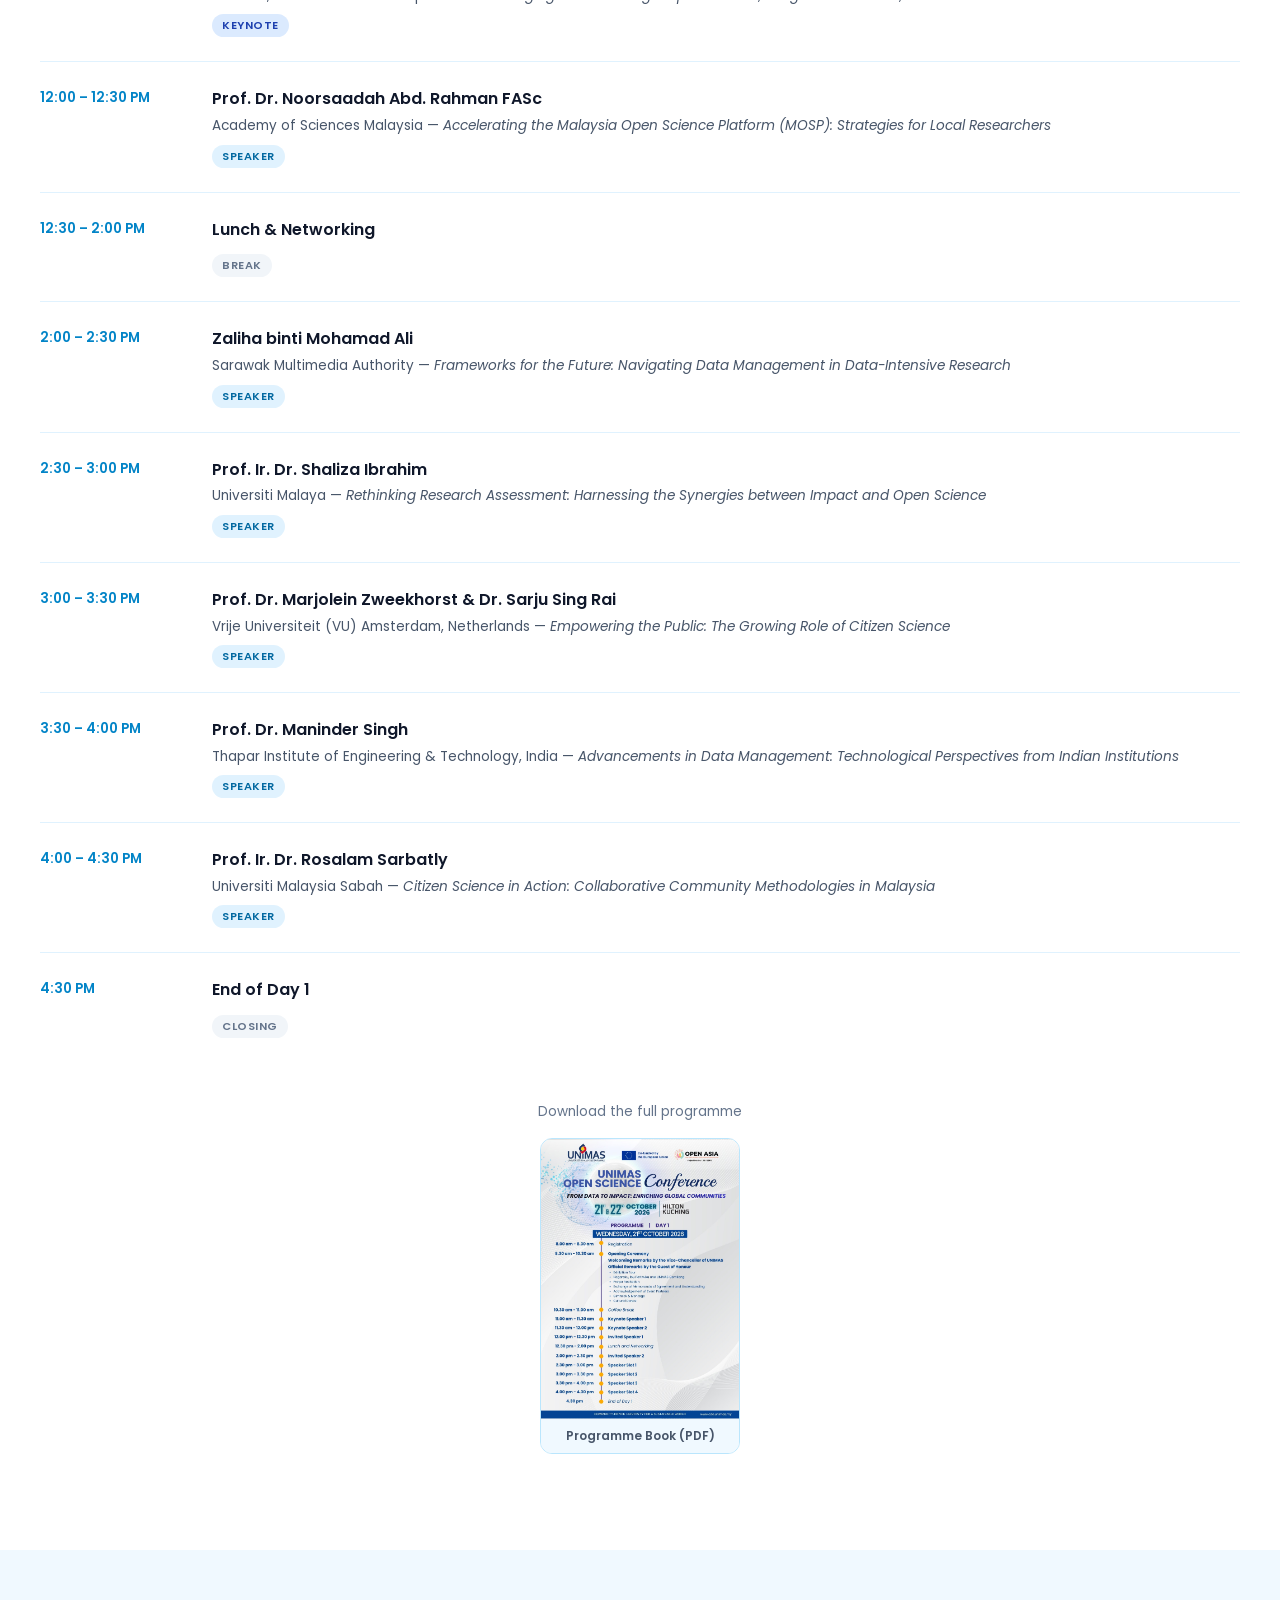
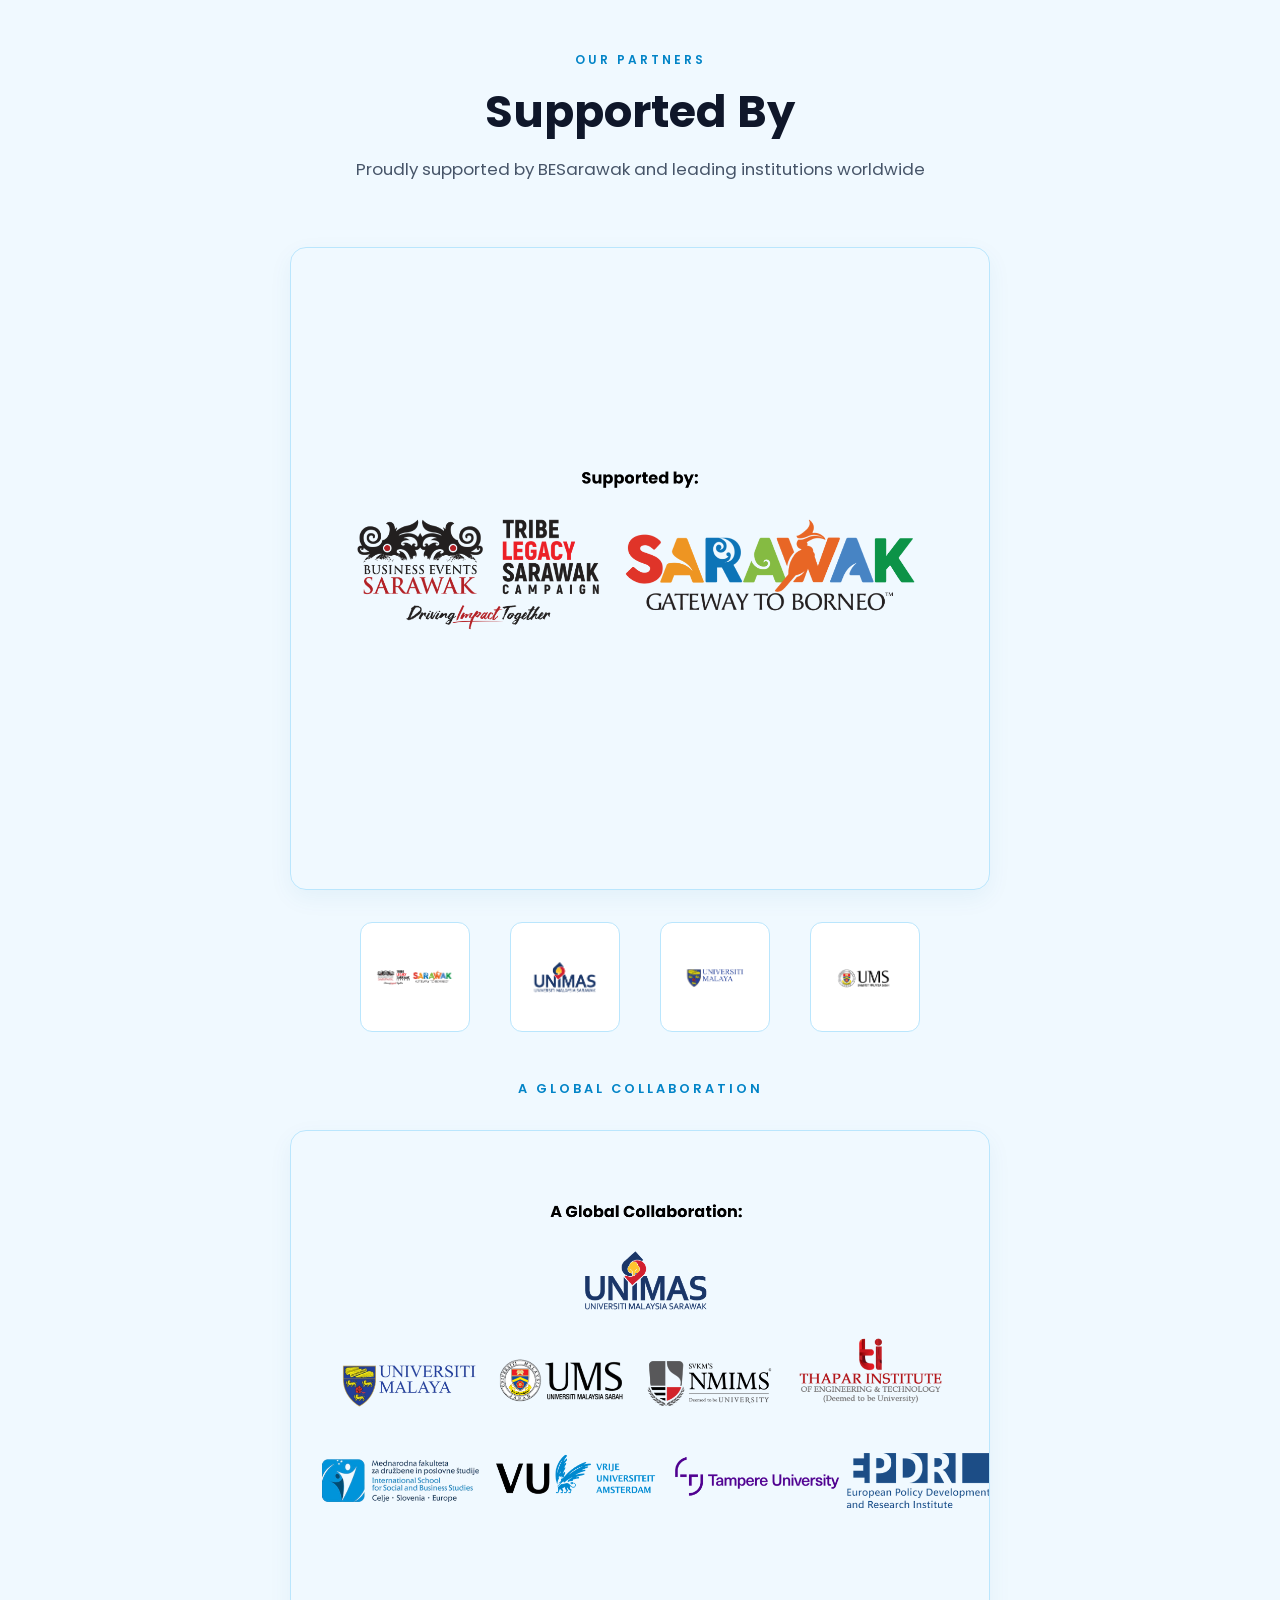
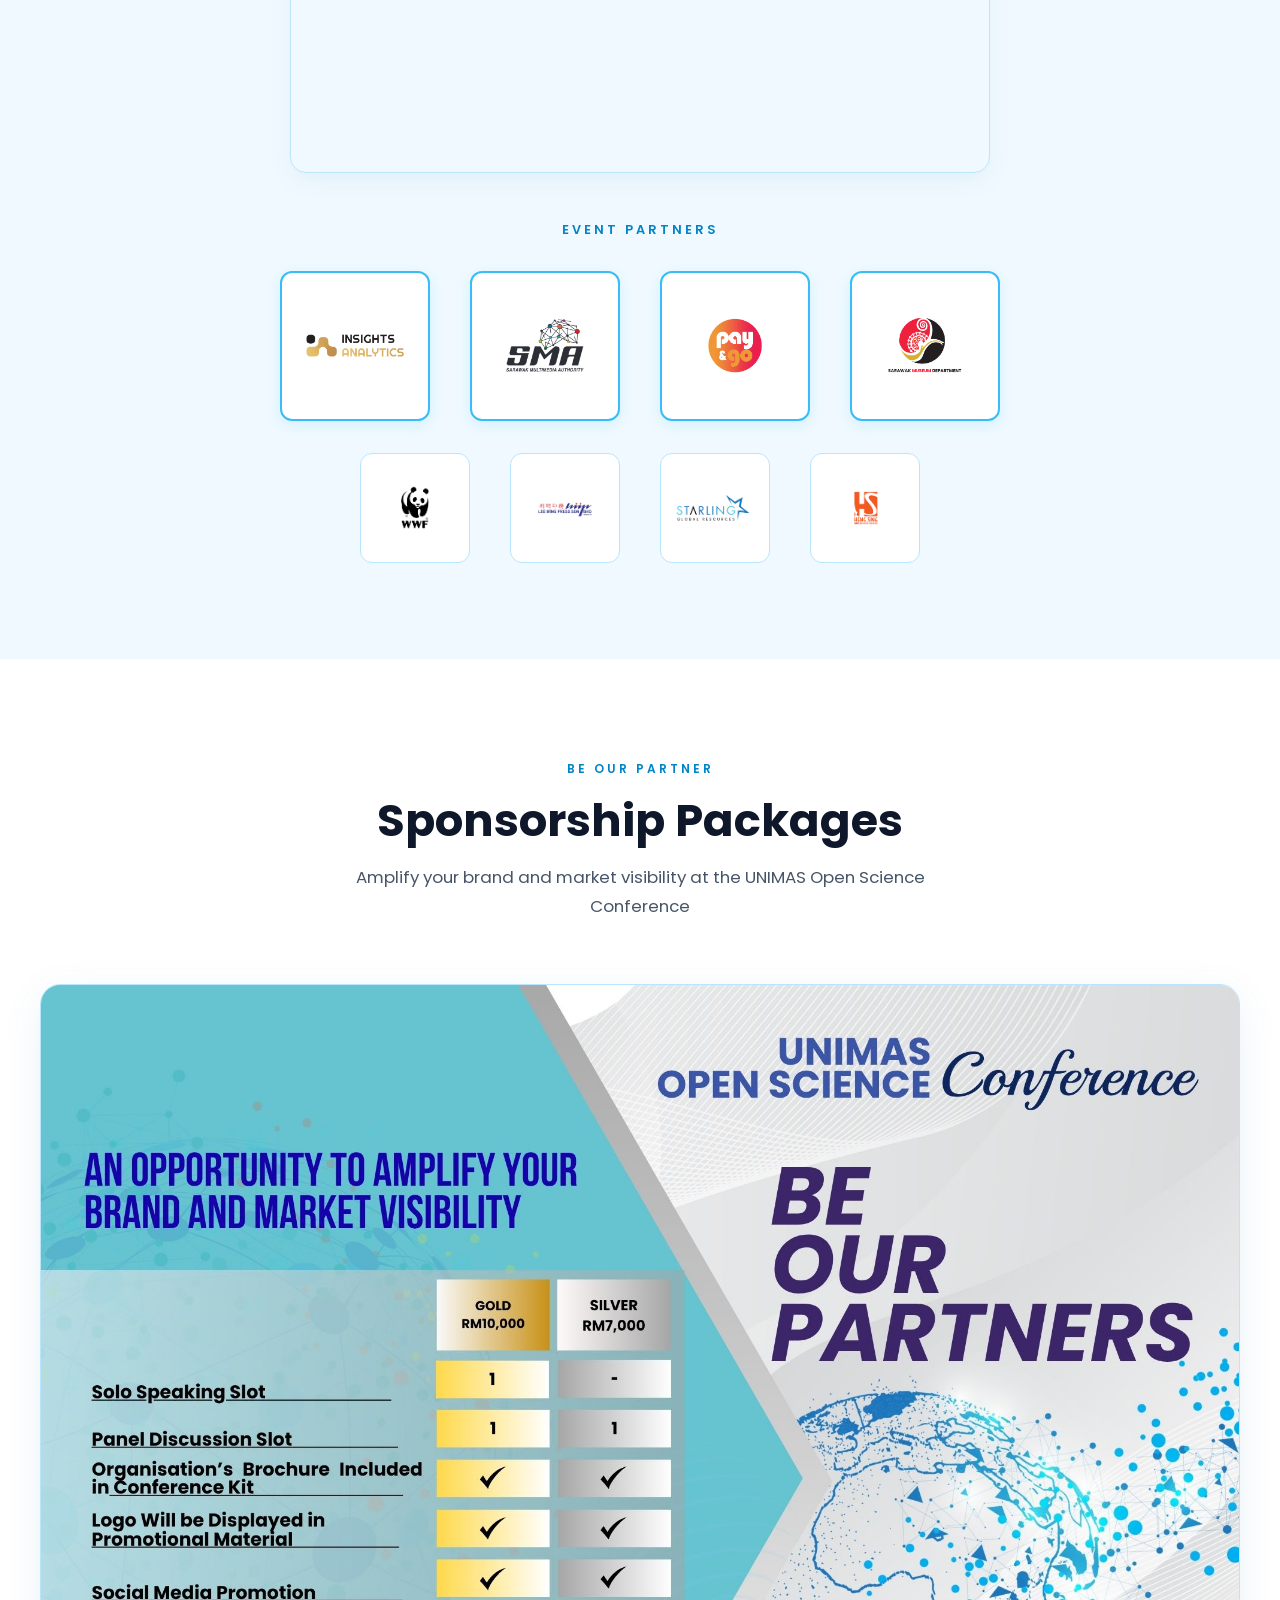
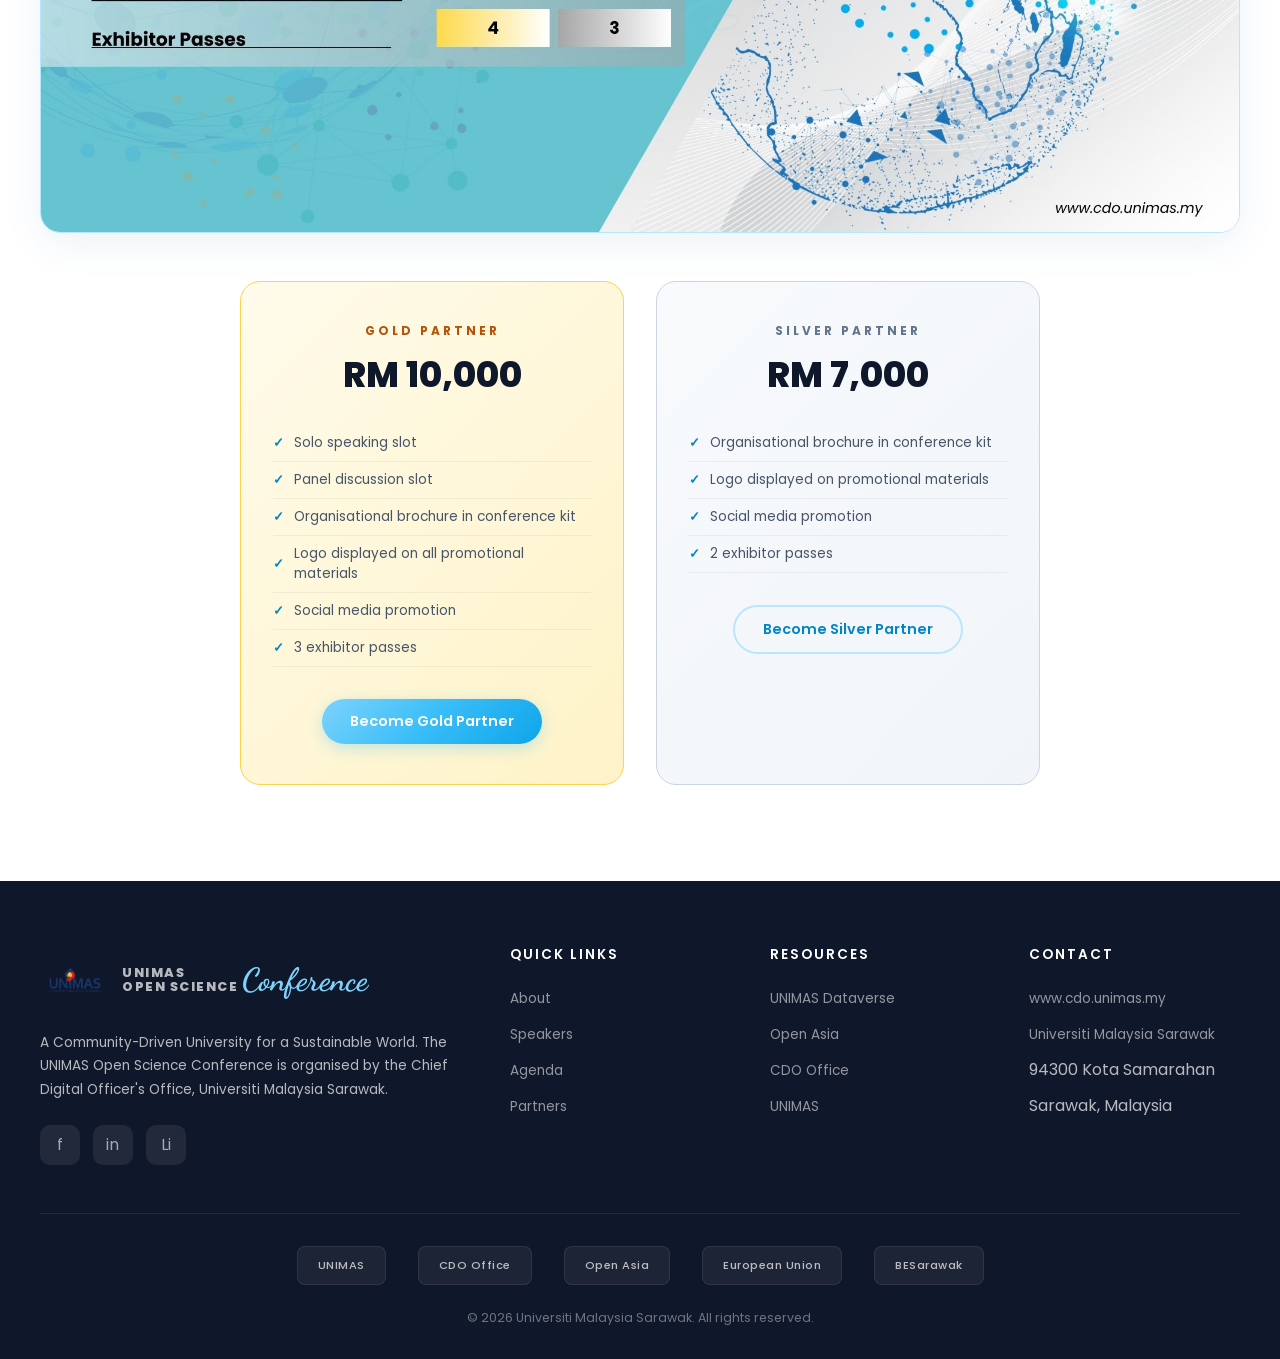
==== commit 1456019e: "Remove Day 1 and Day 2 programme downloads, keep only PDF book Co-Authored-By: Claude Opus 4.6 <nore" ====
--- a/index.html
+++ b/index.html
@@ -1028,8 +1028,6 @@
                 <p>Download the full programme</p>
                 <div class="download-thumbs">
                     <a href="OS Programme Book.pdf" target="_blank" class="download-thumb"><img src="programme1.jpg" alt="Programme Book"><div class="label">Programme Book (PDF)</div></a>
-                    <a href="programme1.jpg" target="_blank" class="download-thumb"><img src="programme1.jpg" alt="Day 1 Programme"><div class="label">Day 1 Programme</div></a>
-                    <a href="programme2.jpg" target="_blank" class="download-thumb"><img src="programme2.jpg" alt="Day 2 Programme"><div class="label">Day 2 Programme</div></a>
                 </div>
             </div>
         </div>
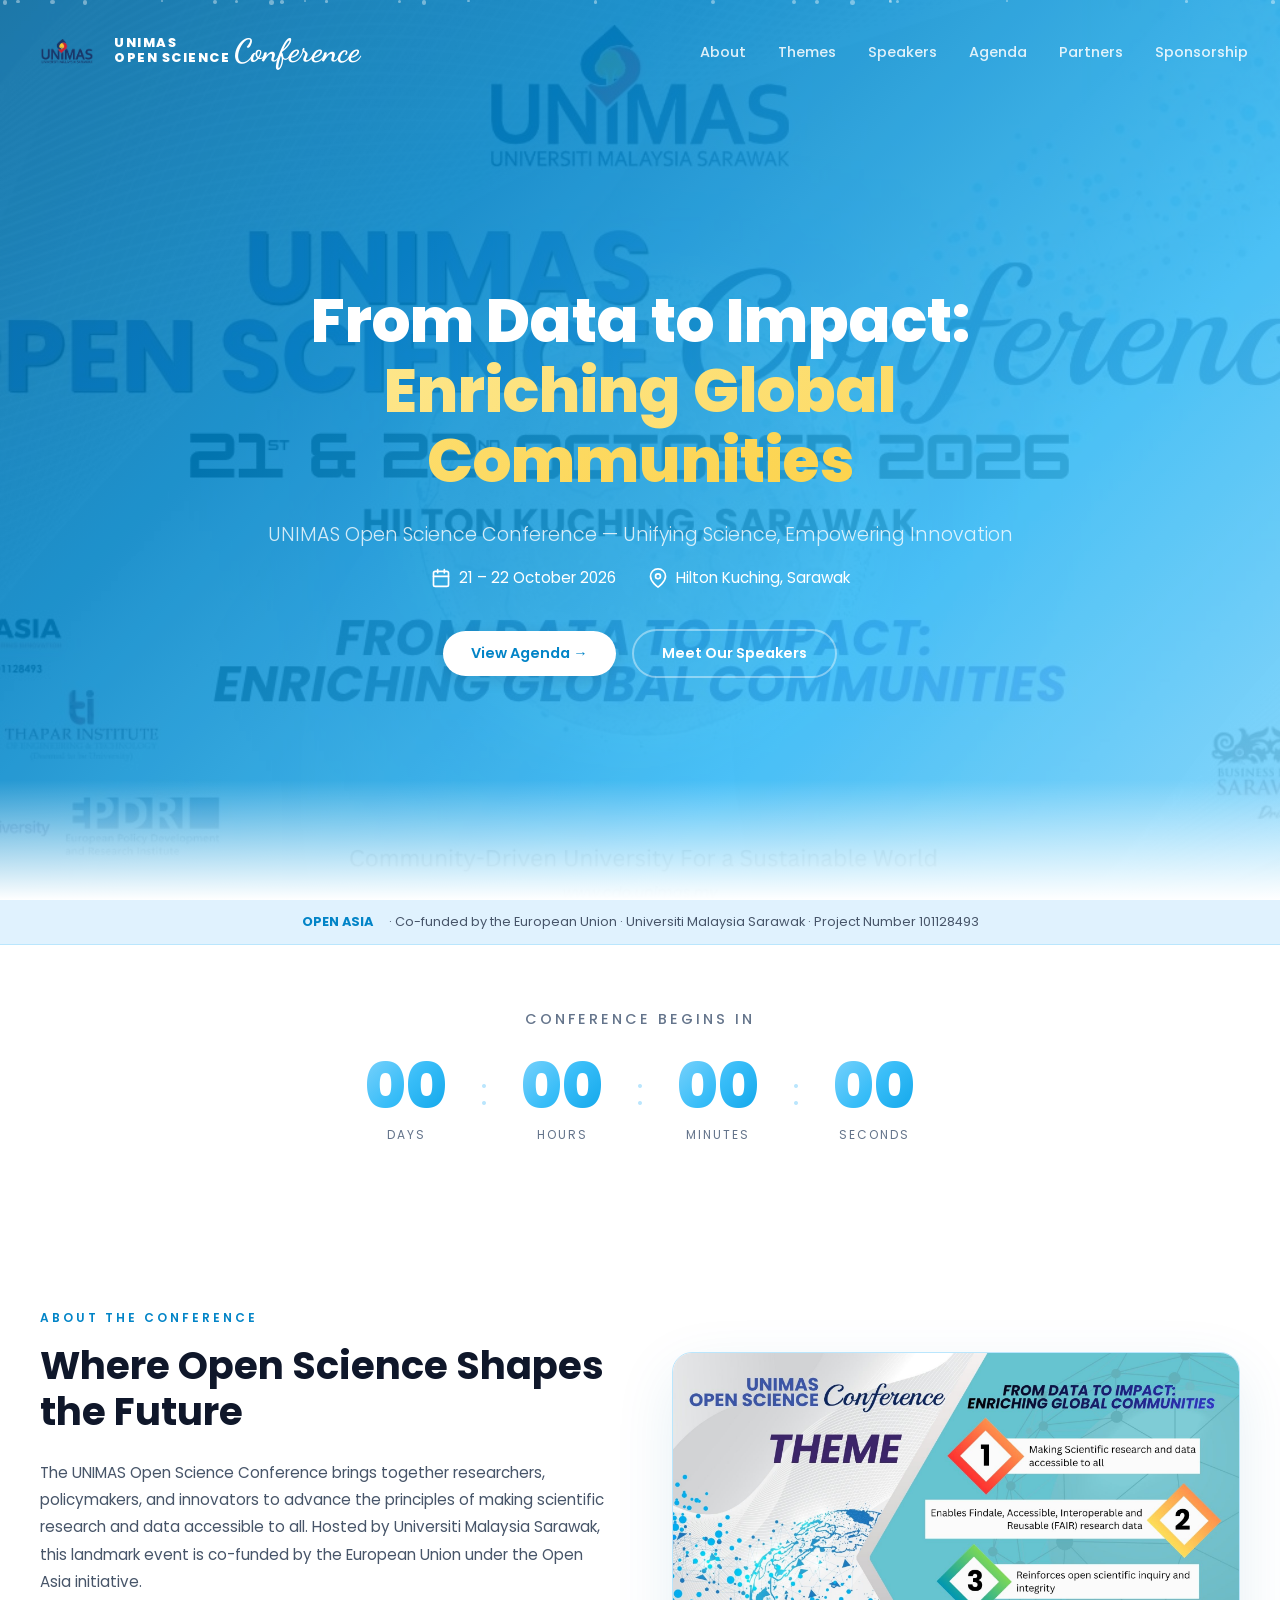
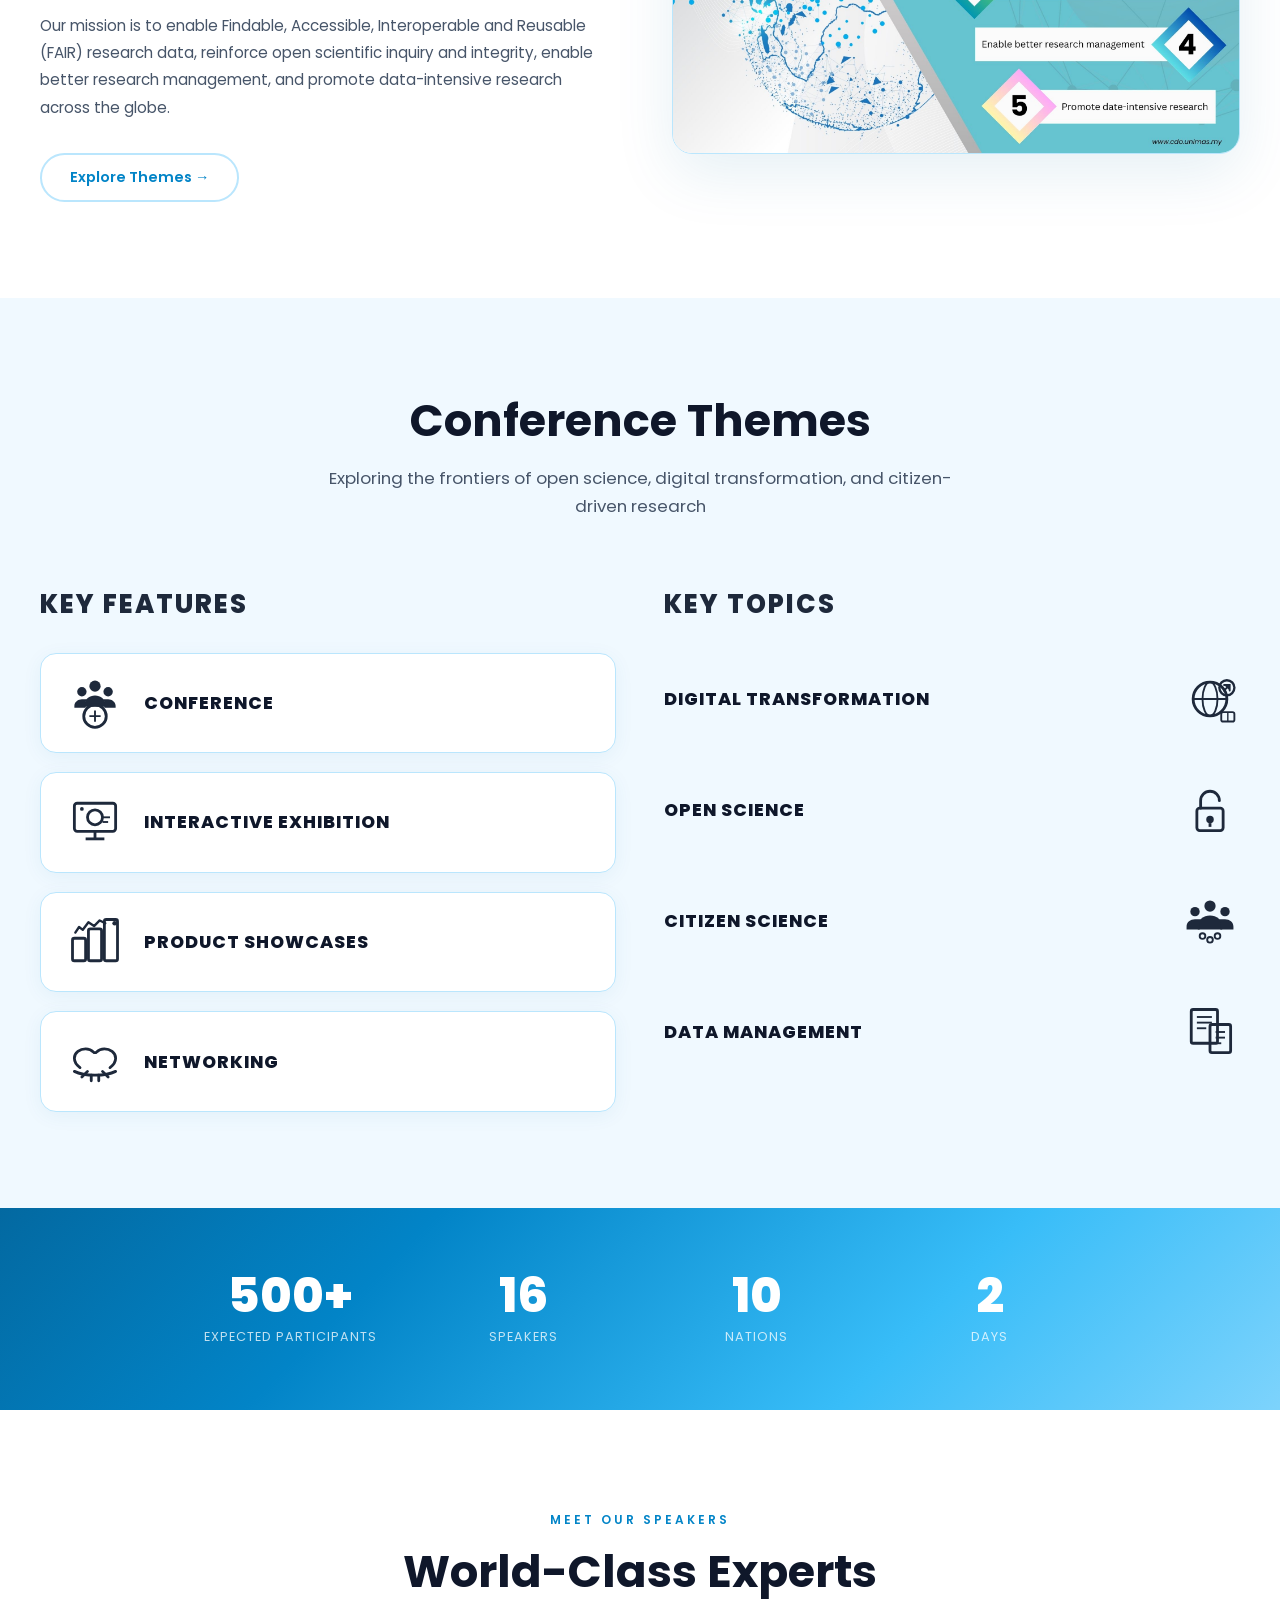
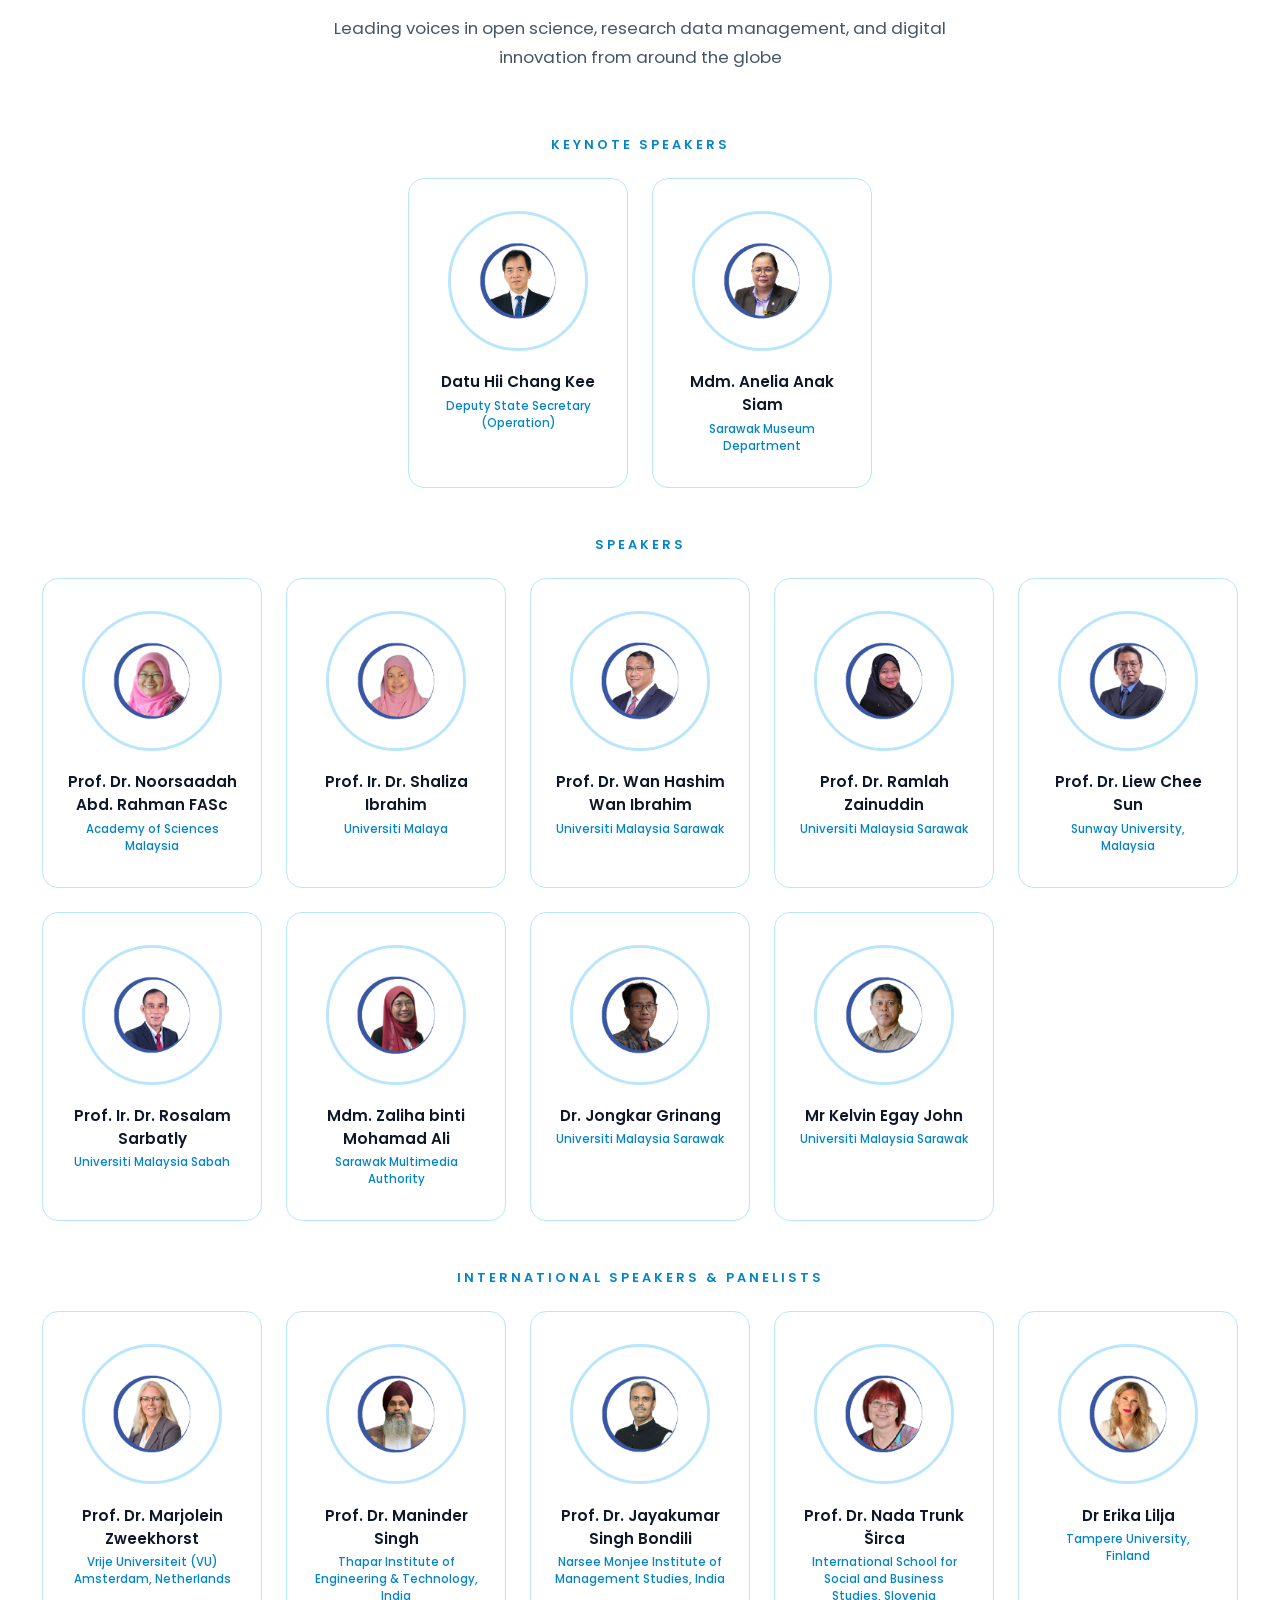
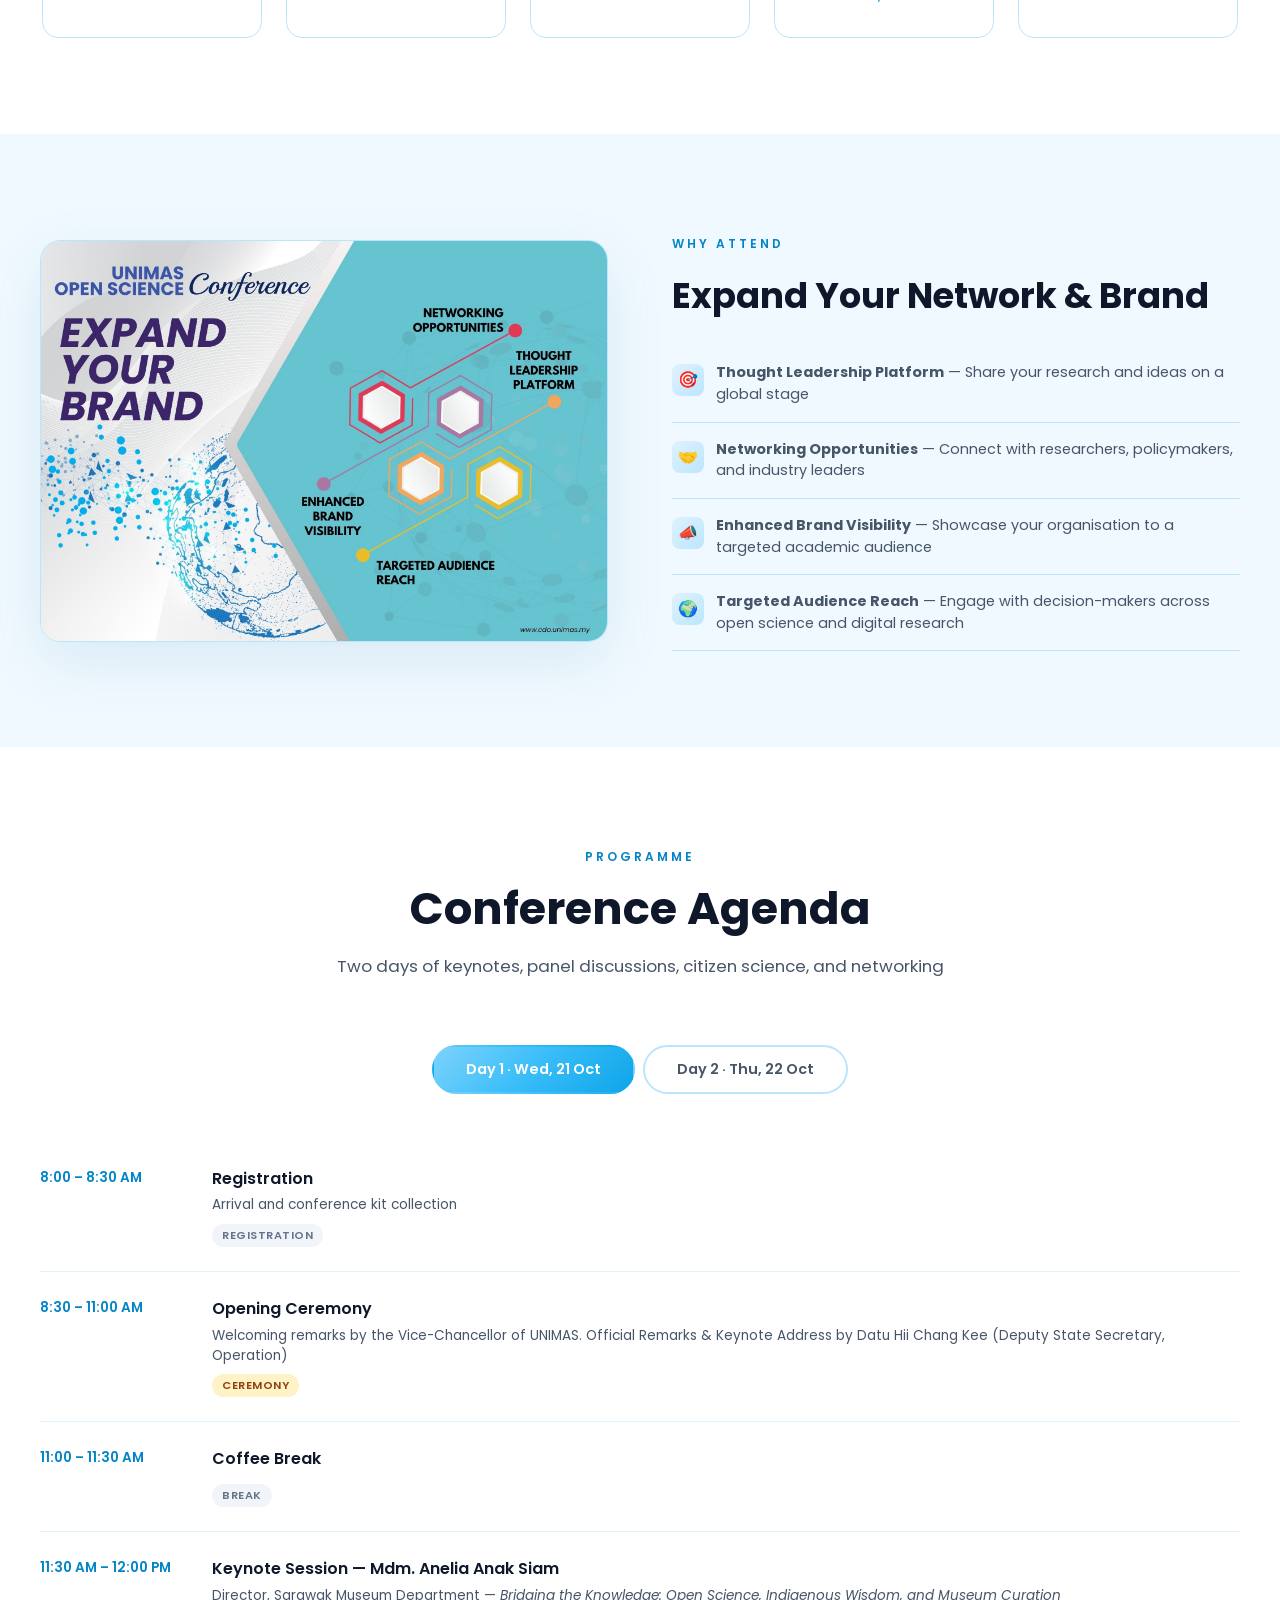
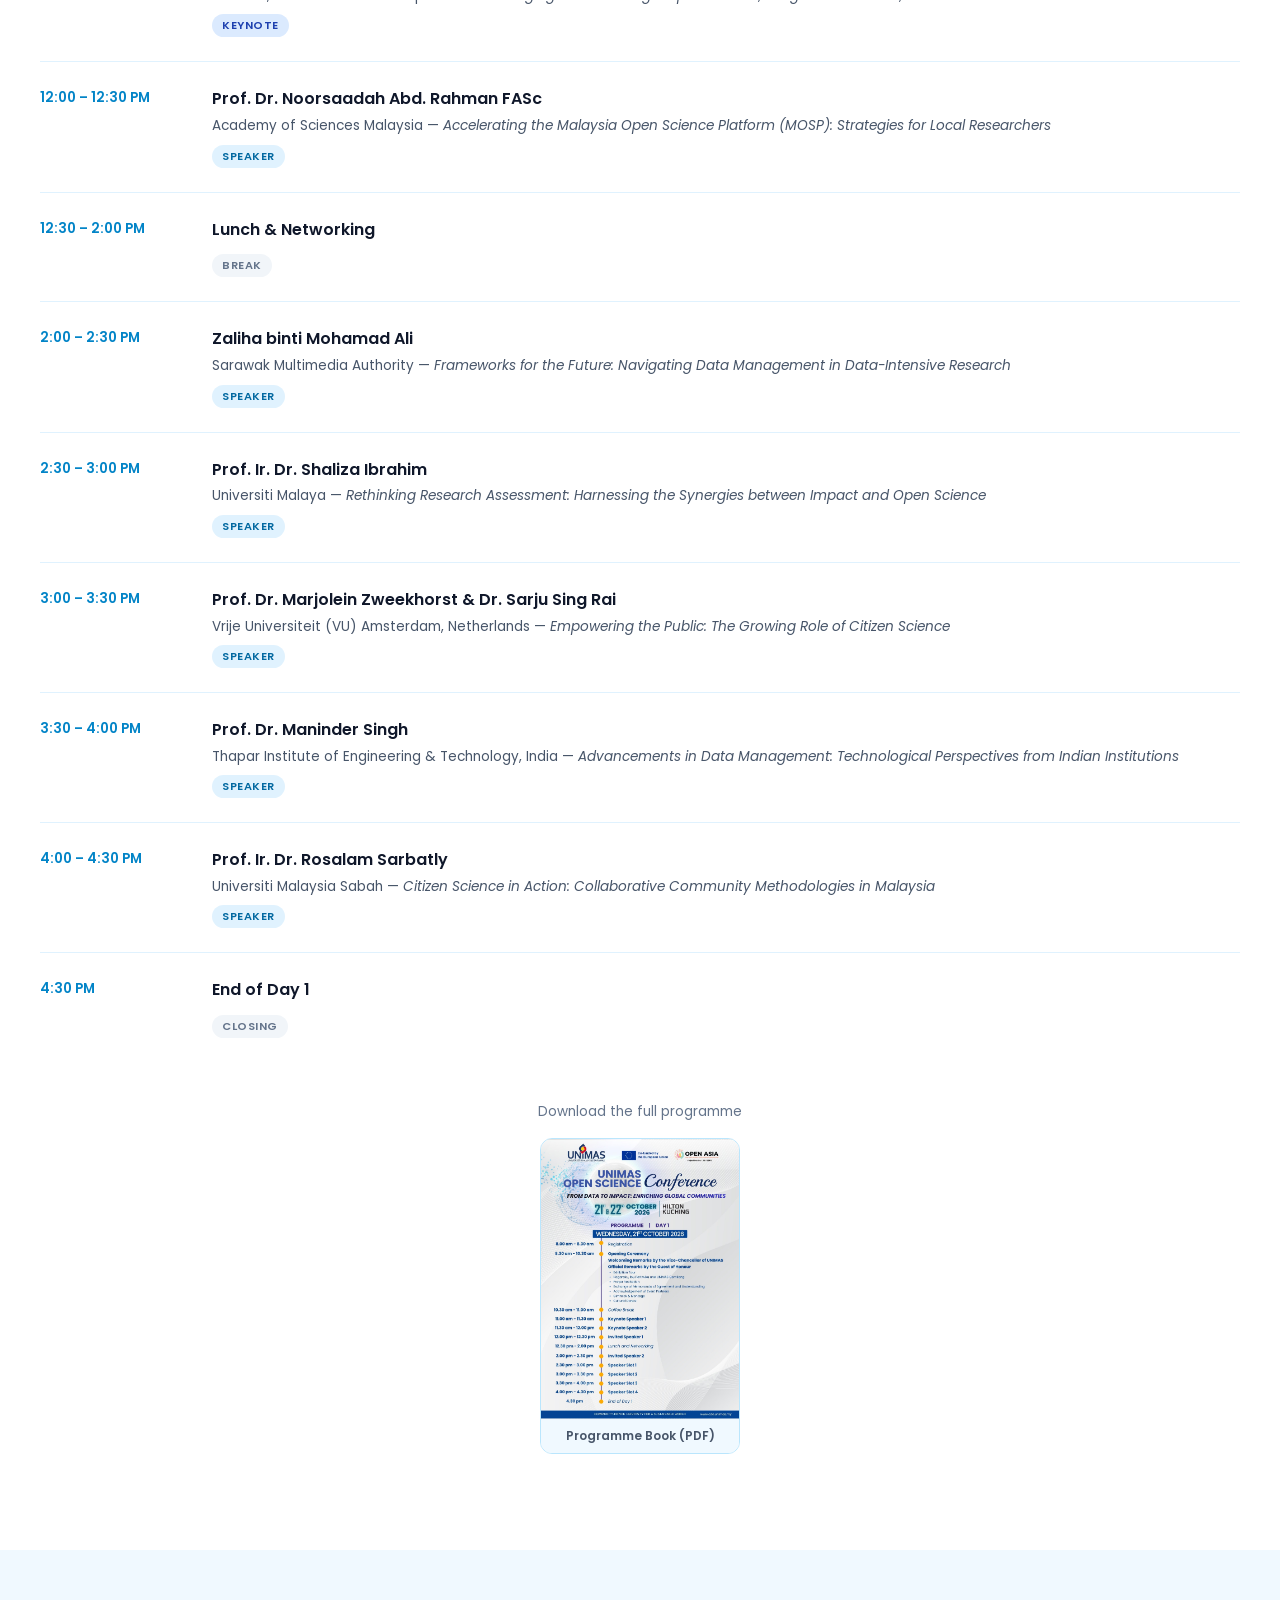
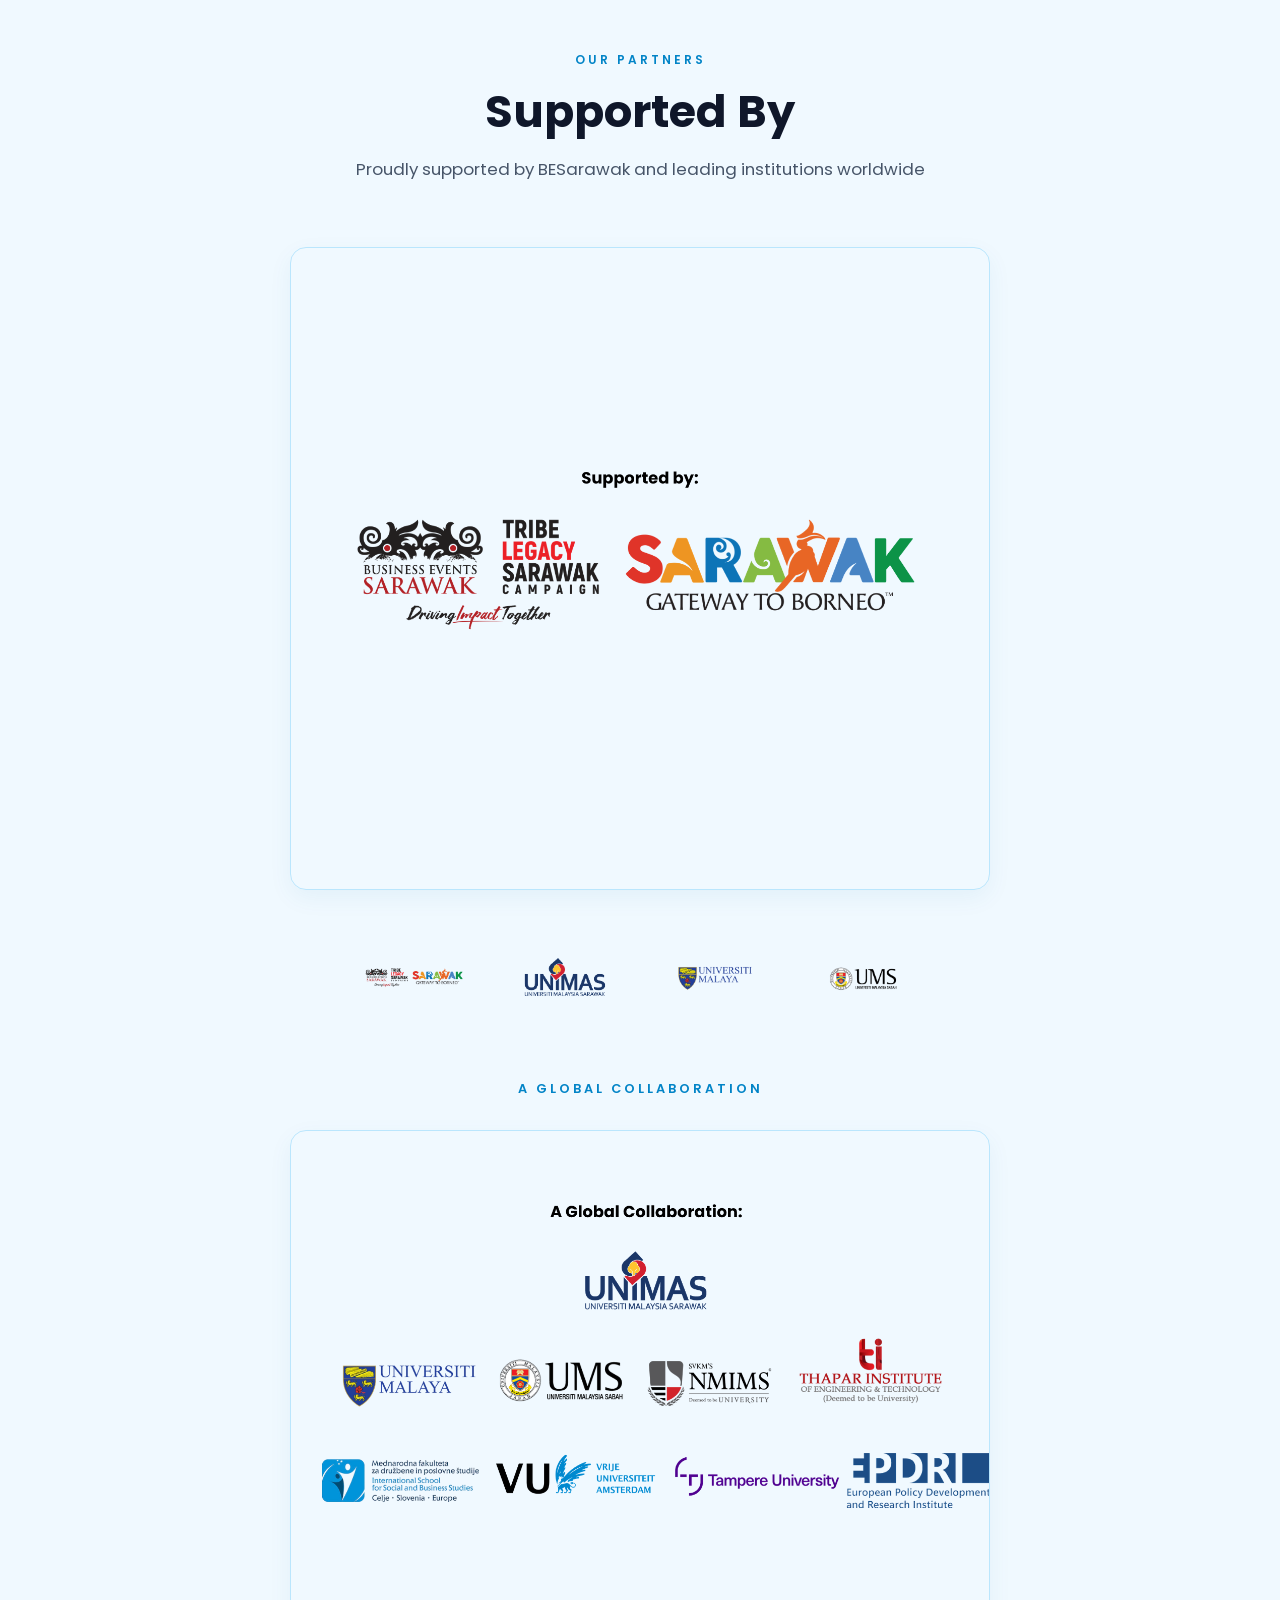
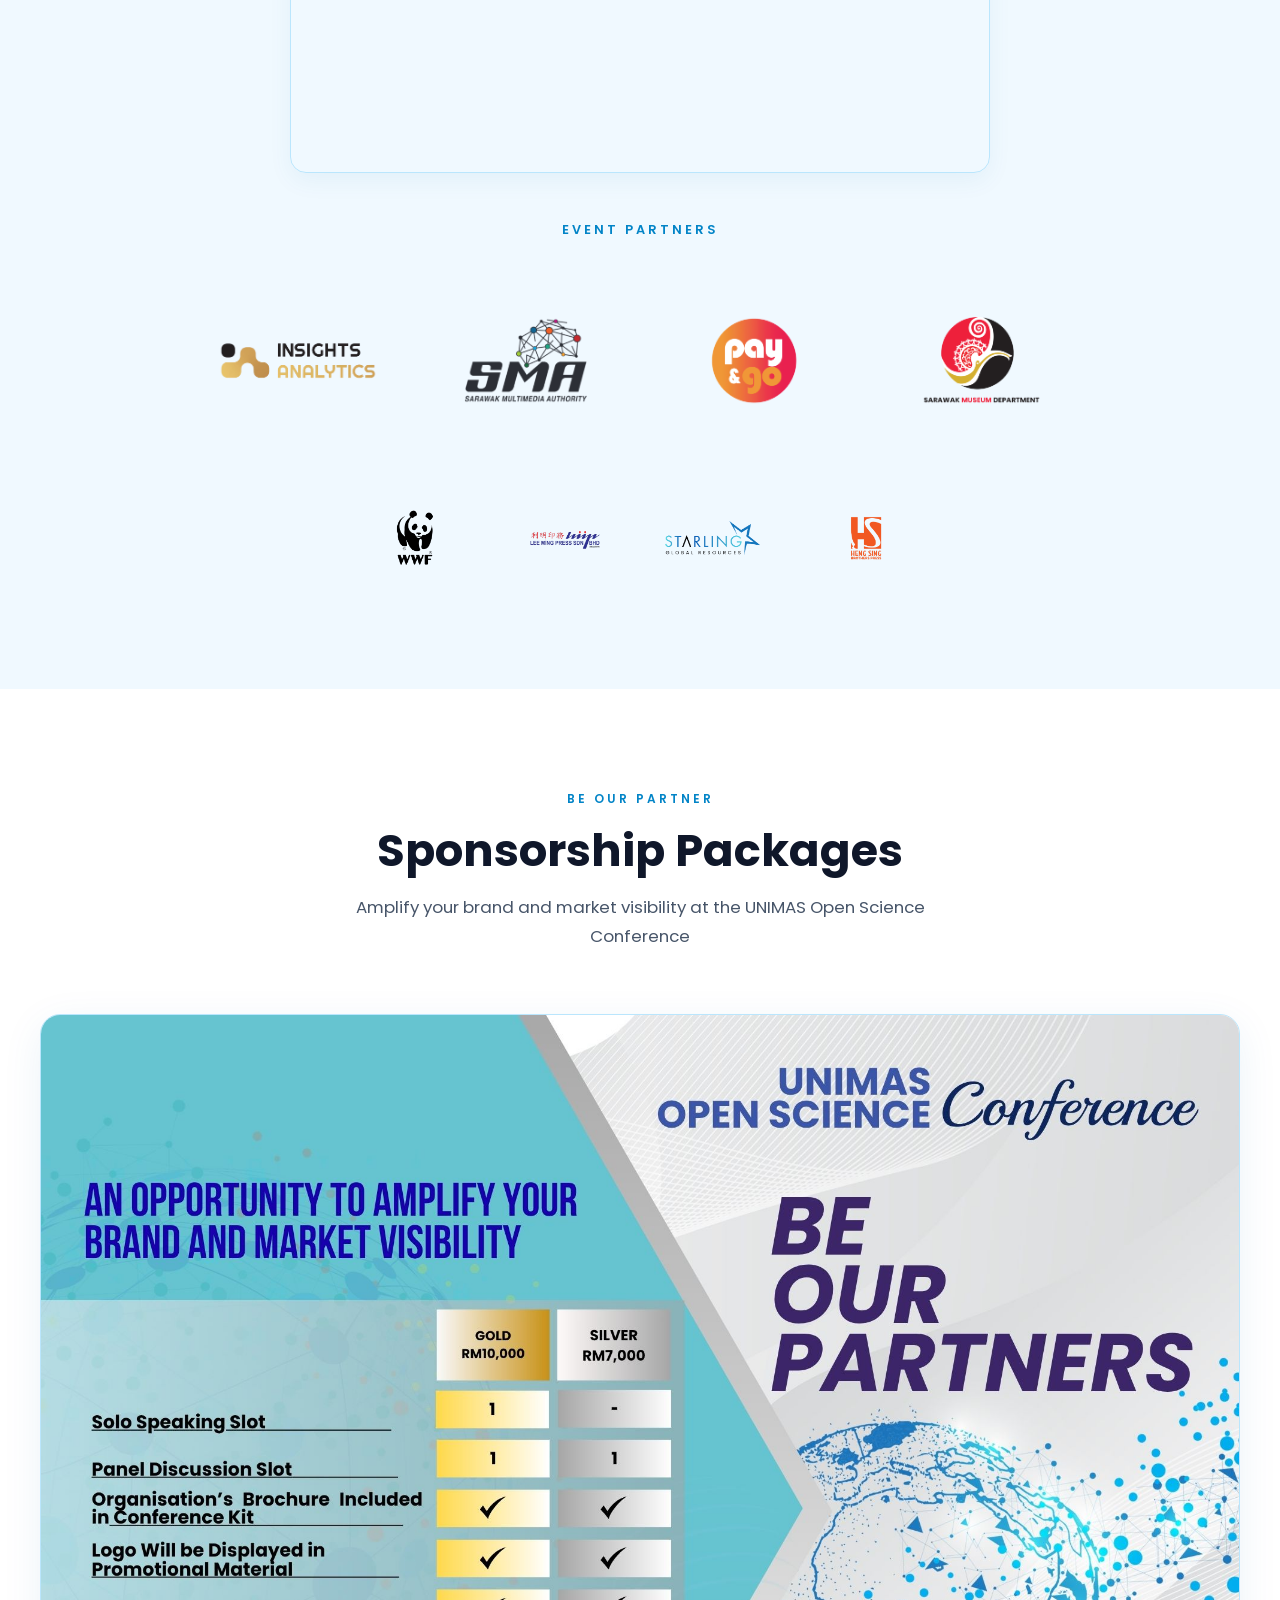
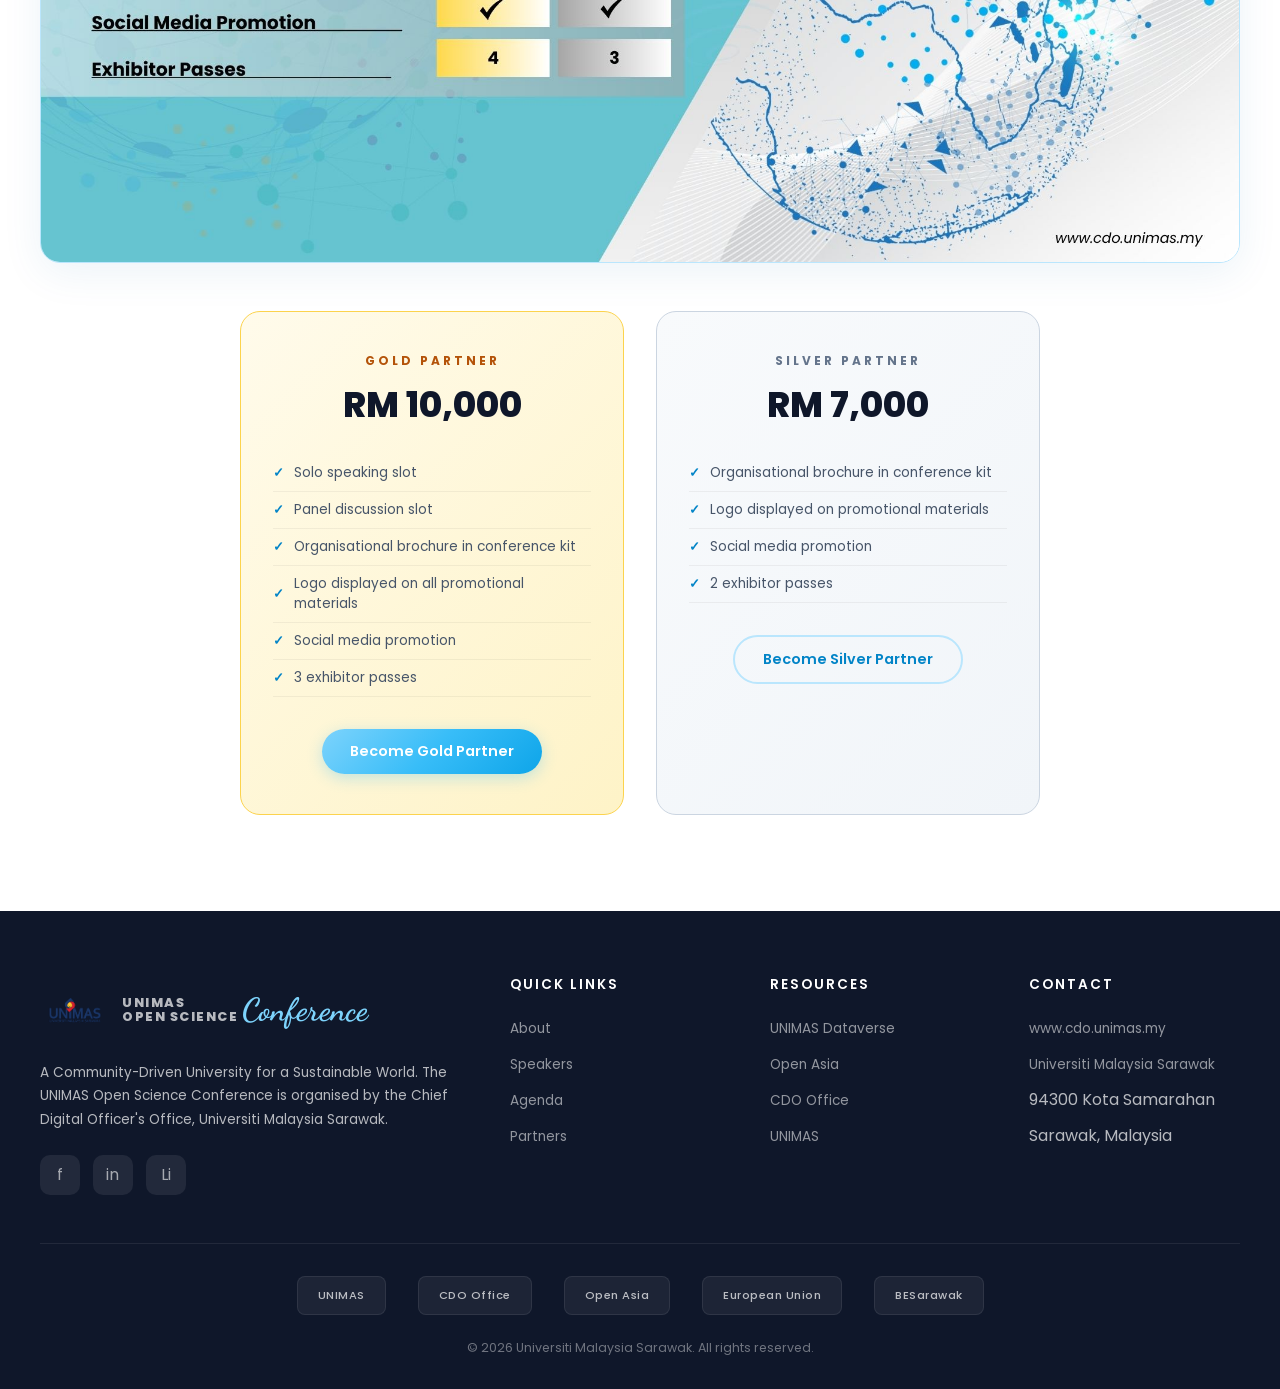
==== commit baf84a36: "Remove white cards from partner logos, enlarge premium logos Co-Authored-By: Claude Opus 4.6 <norepl" ====
--- a/index.html
+++ b/index.html
@@ -569,15 +569,12 @@
             max-width: 1000px; margin: 0 auto;
         }
         .partner-logo {
-            width: 110px; height: 110px; padding: 12px;
-            background: var(--white); border: 1px solid var(--baby);
-            border-radius: 12px;
+            width: 110px; height: 110px;
             display: flex; align-items: center; justify-content: center;
             transition: all 0.3s ease;
         }
         .partner-logo:hover {
             transform: translateY(-3px);
-            box-shadow: 0 8px 20px rgba(3, 105, 161, 0.1);
         }
         .partner-logo img {
             max-width: 100%; max-height: 100%;
@@ -585,13 +582,11 @@
         }
         .partners-premium {
             display: flex; align-items: center; justify-content: center;
-            gap: 2.5rem; flex-wrap: wrap;
+            gap: 3rem; flex-wrap: wrap;
             max-width: 1000px; margin: 0 auto 2rem;
         }
         .partner-logo.premium {
-            width: 150px; height: 150px; padding: 16px;
-            border: 2px solid var(--sky);
-            box-shadow: 0 4px 15px rgba(56, 189, 248, 0.15);
+            width: 180px; height: 180px;
         }
 
         /* ===== PARTNERSHIP ===== */
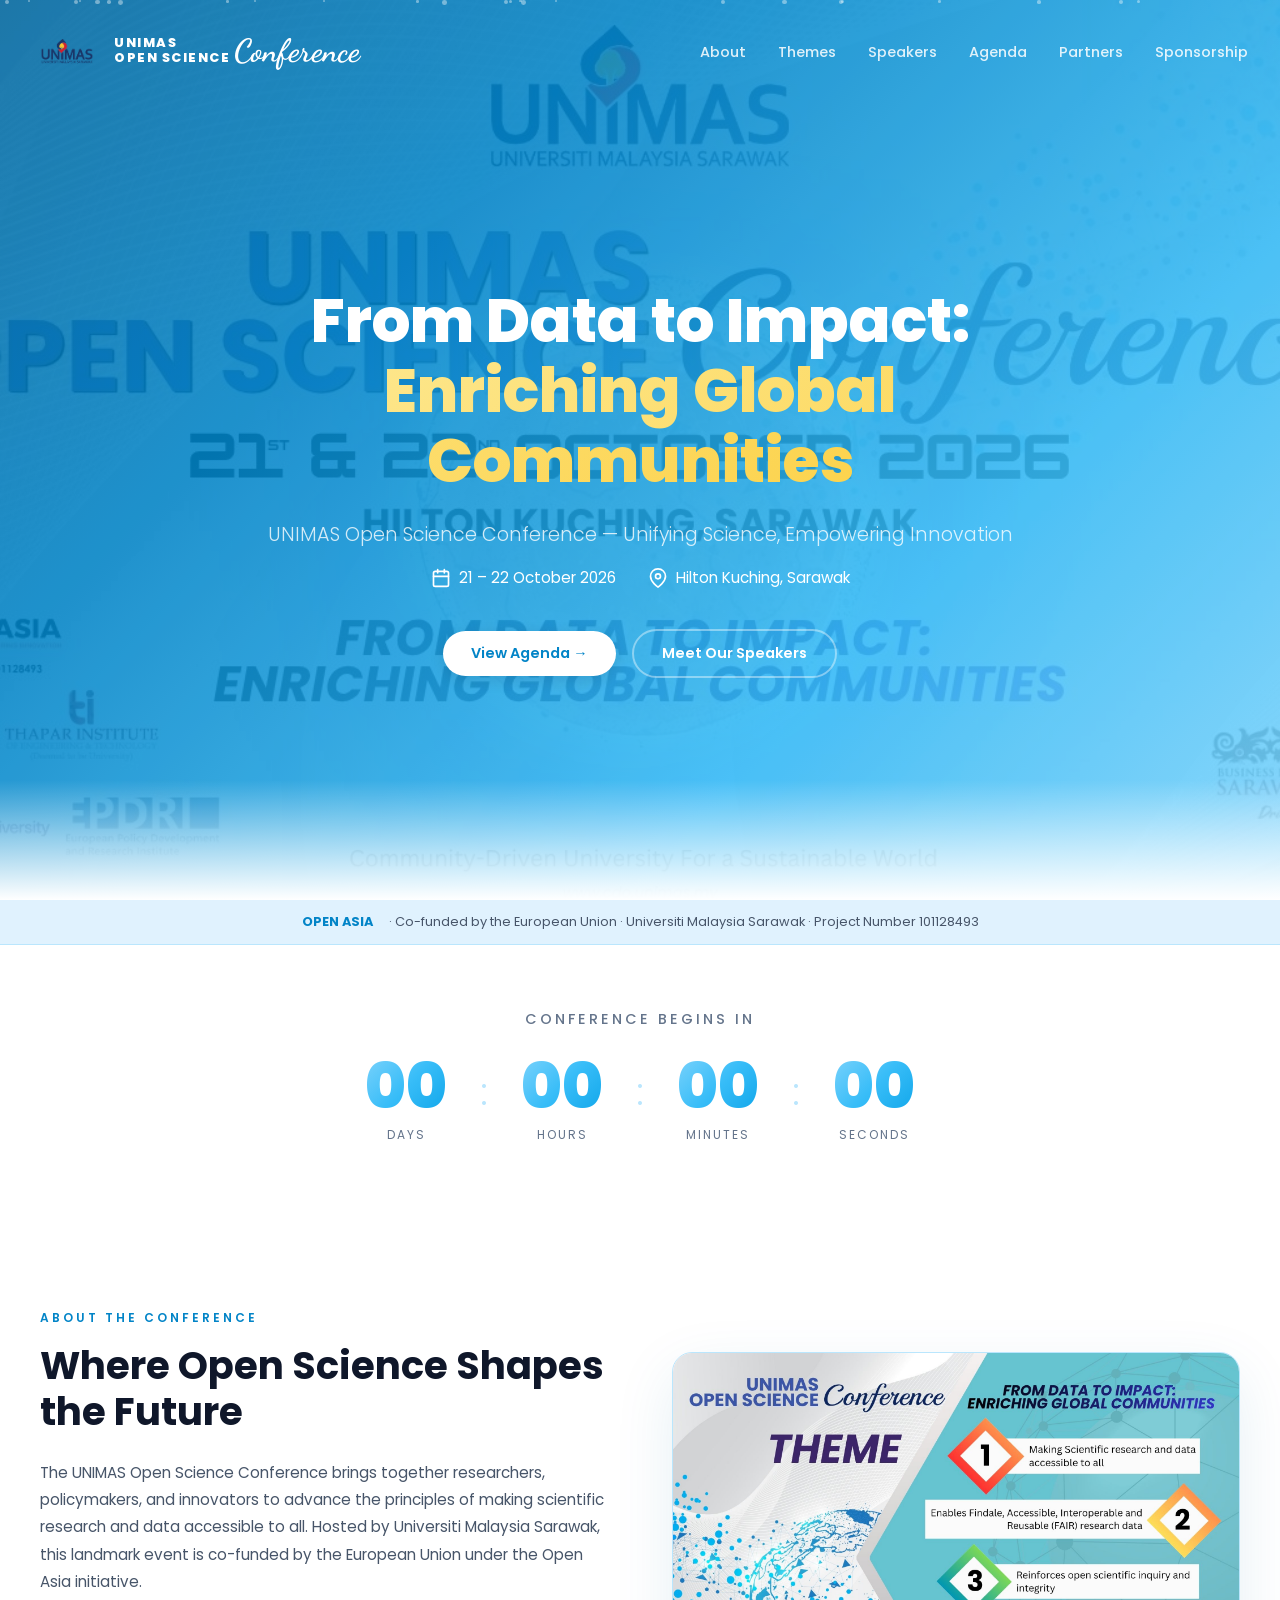
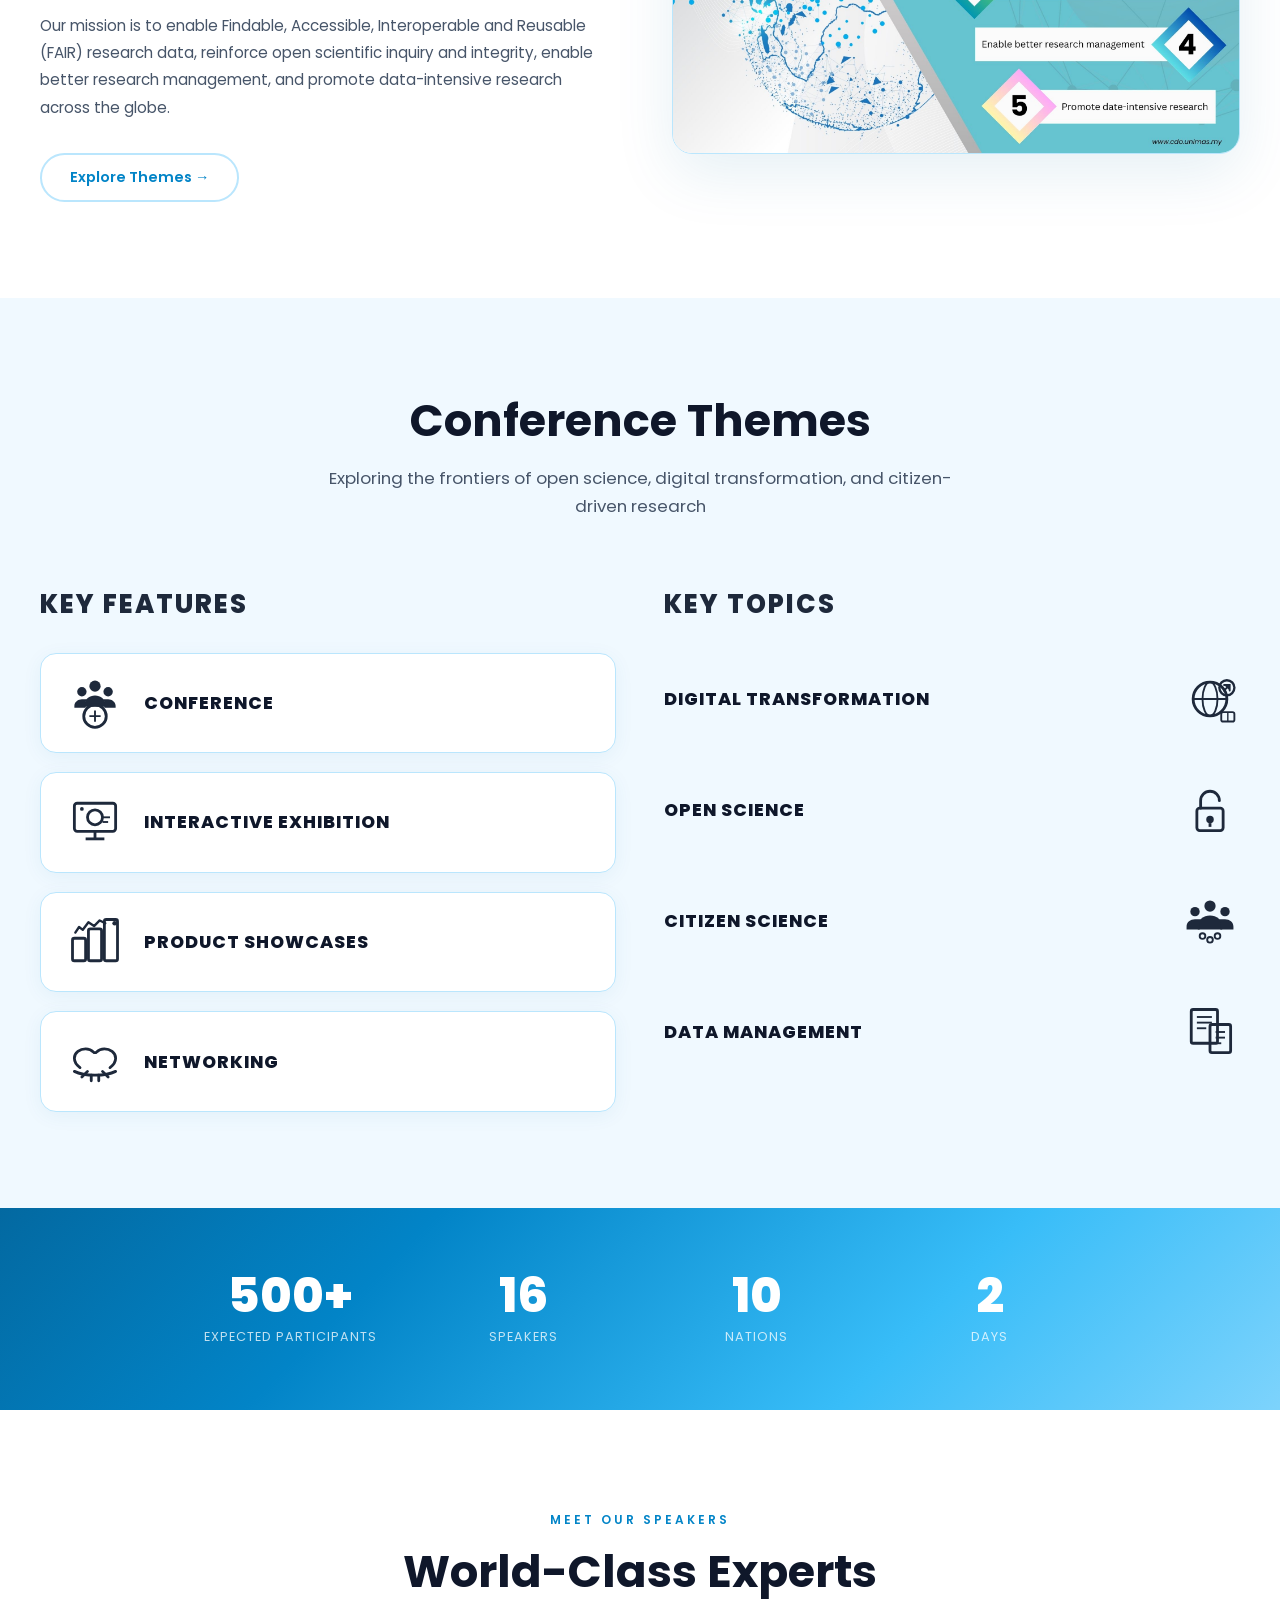
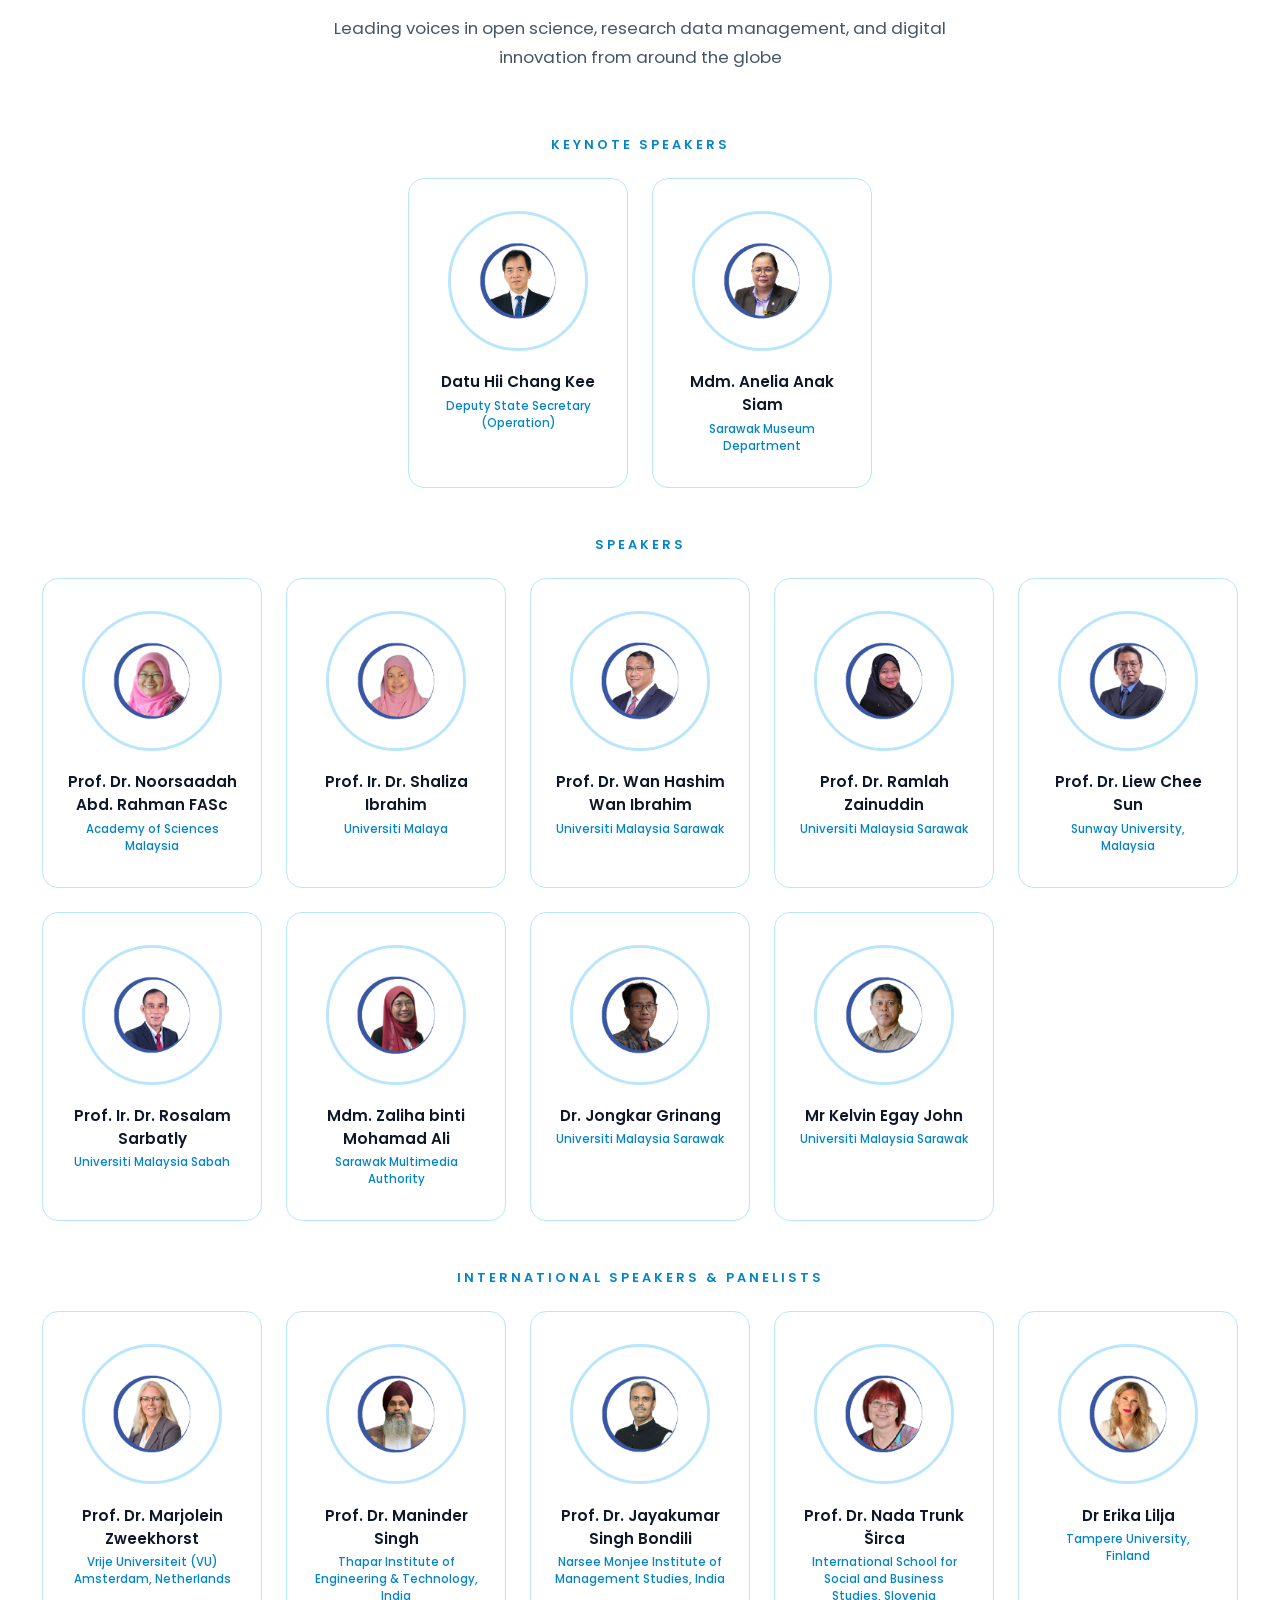
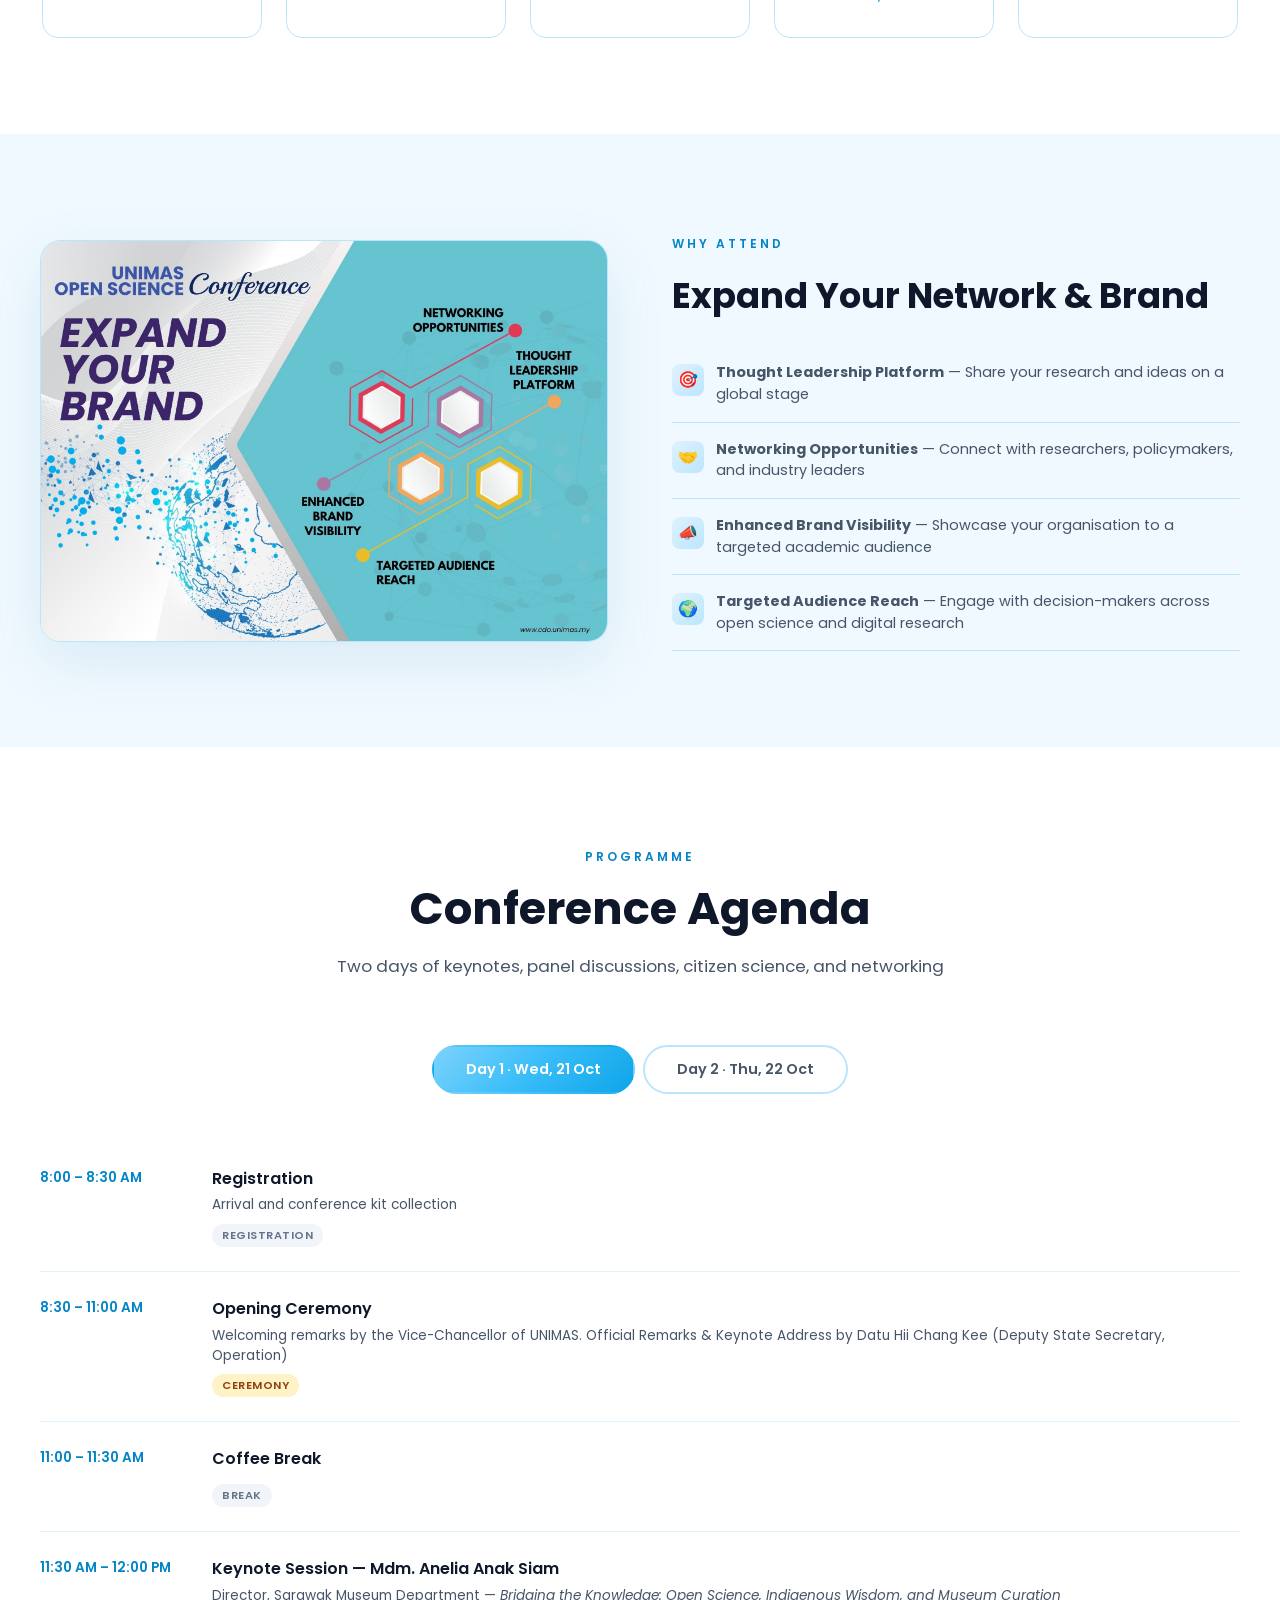
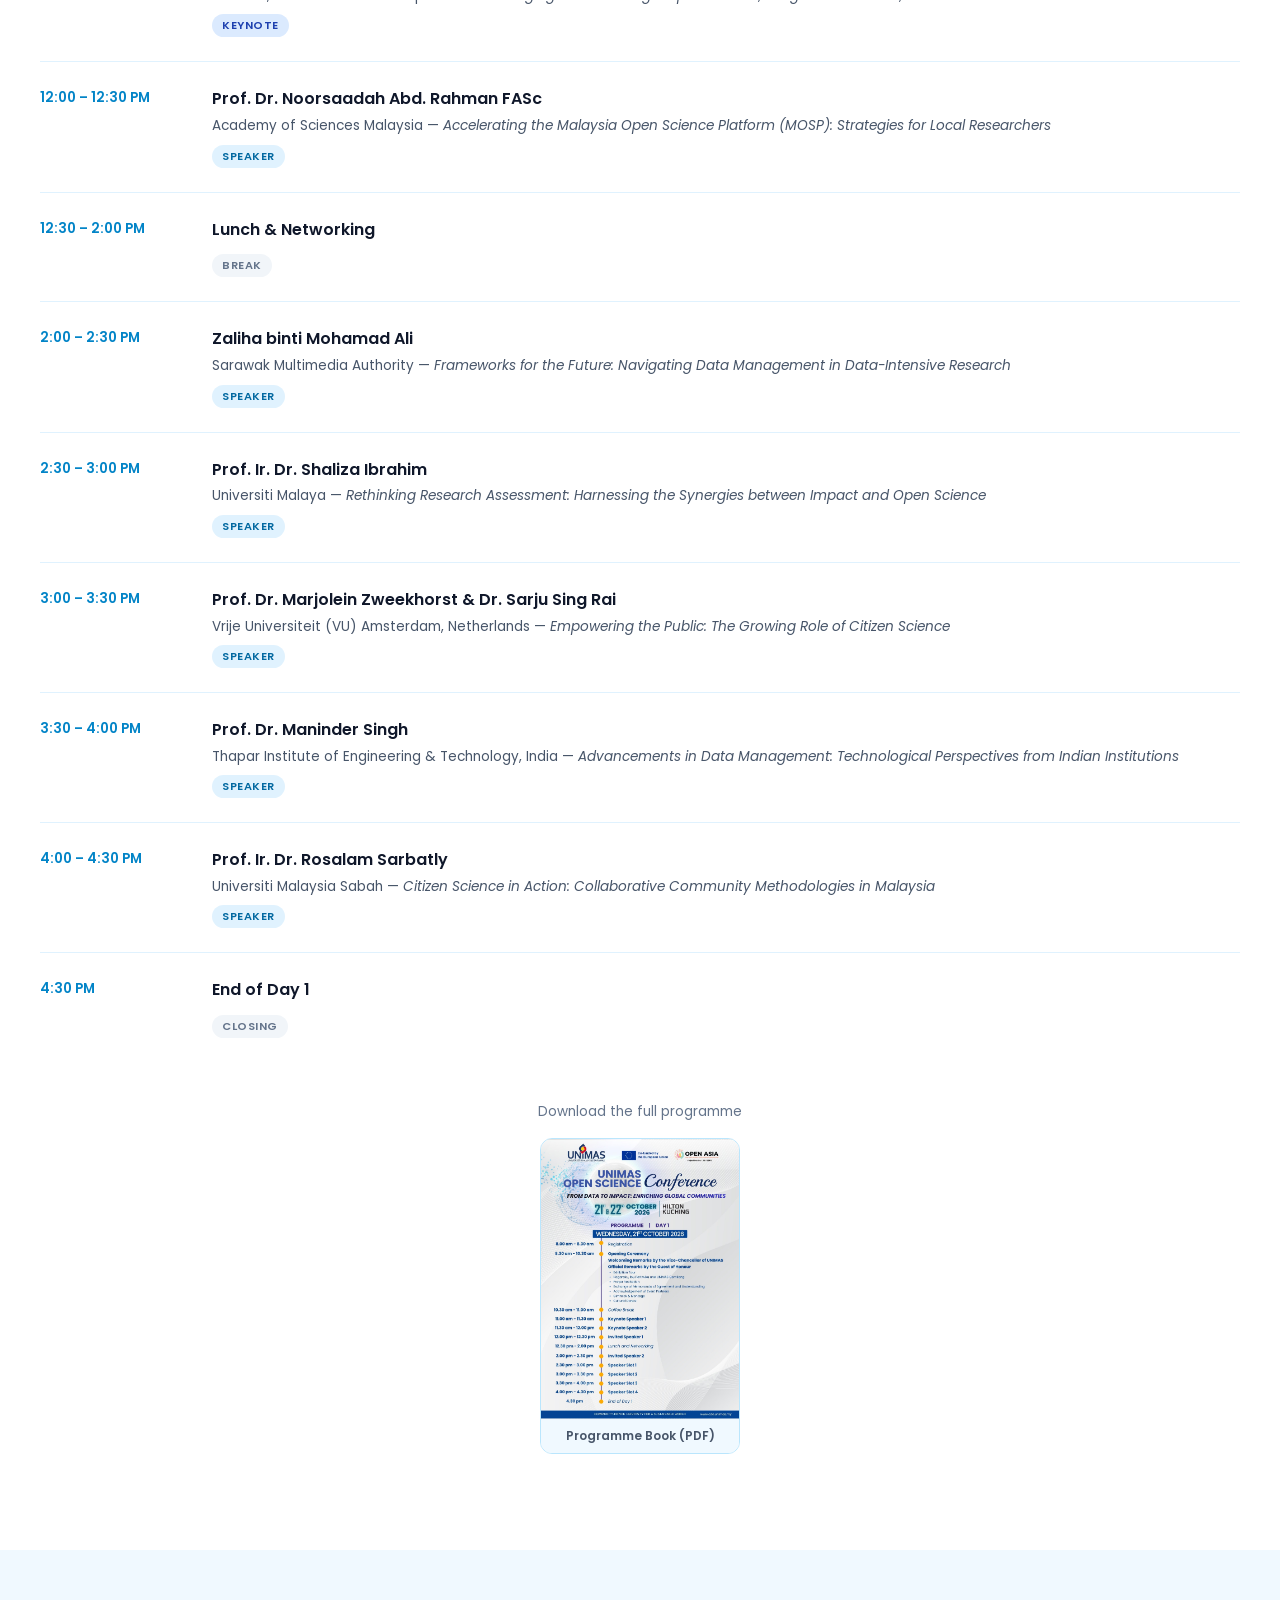
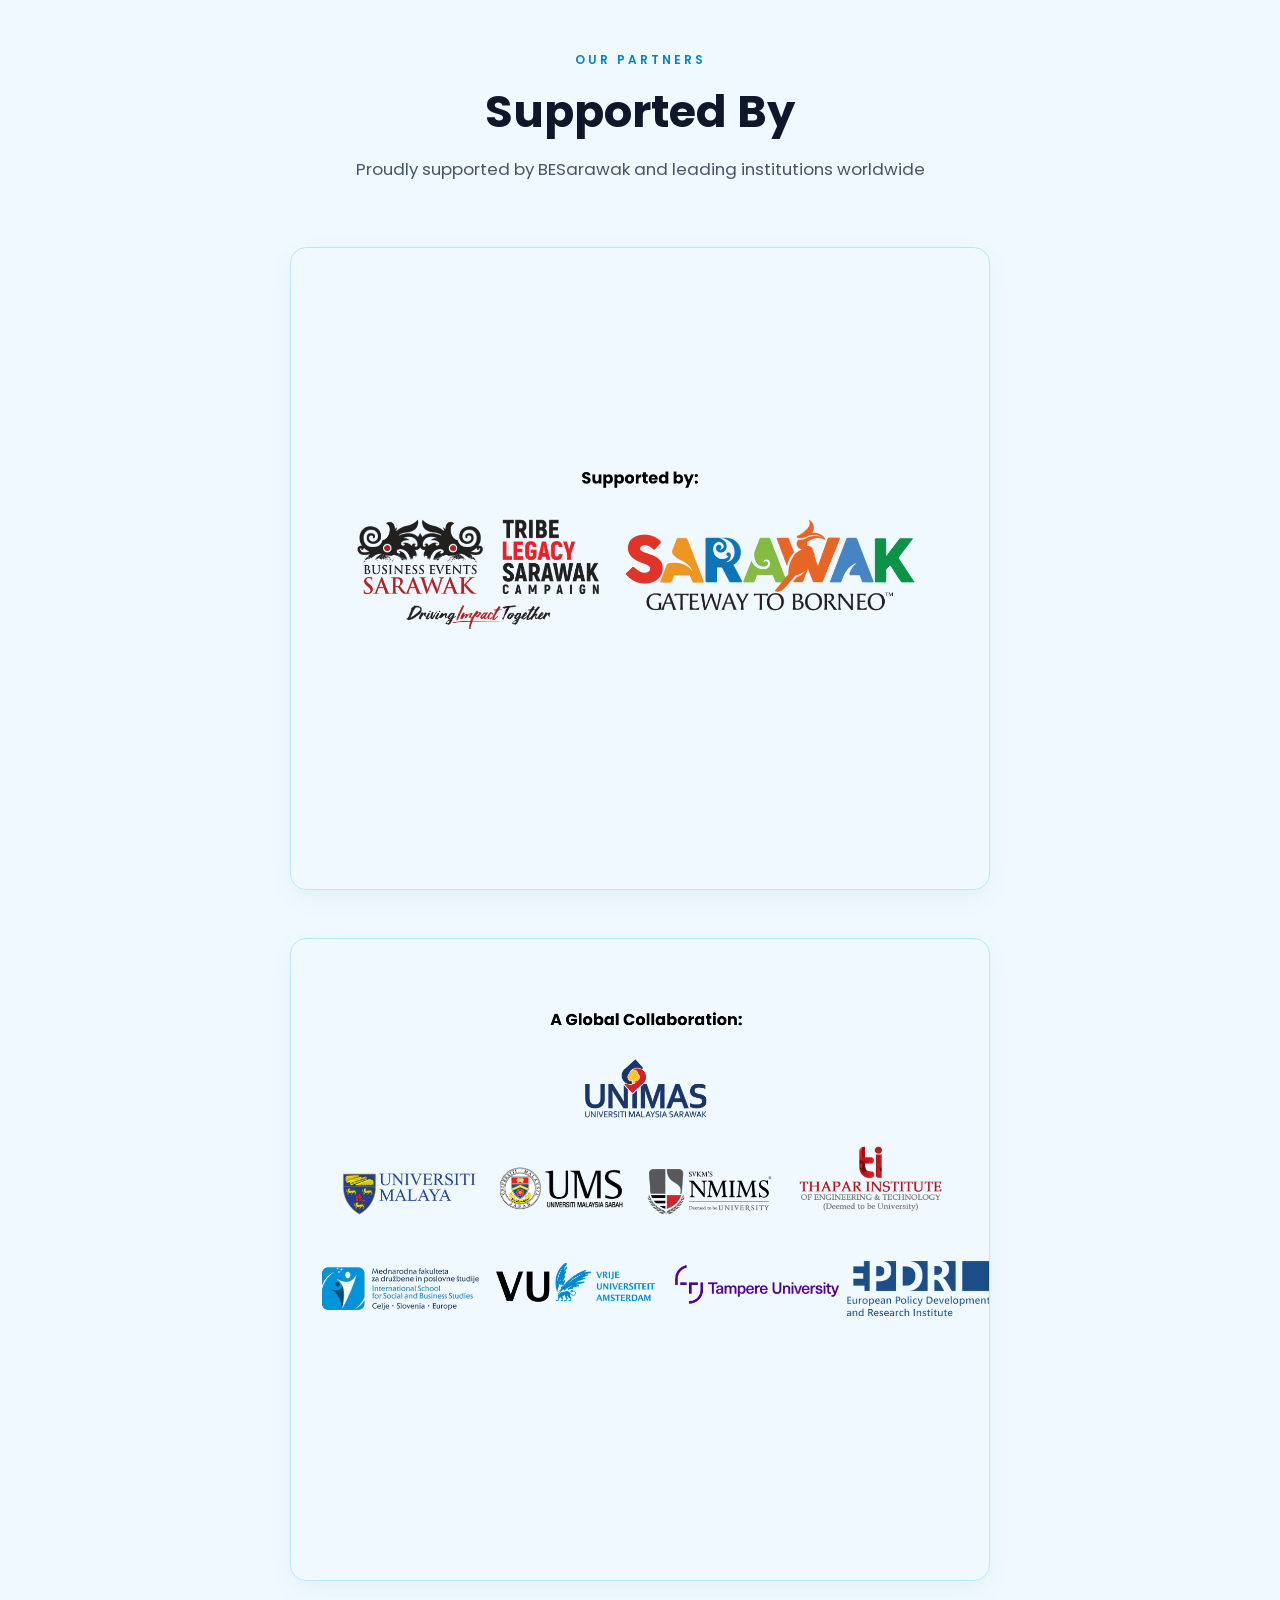
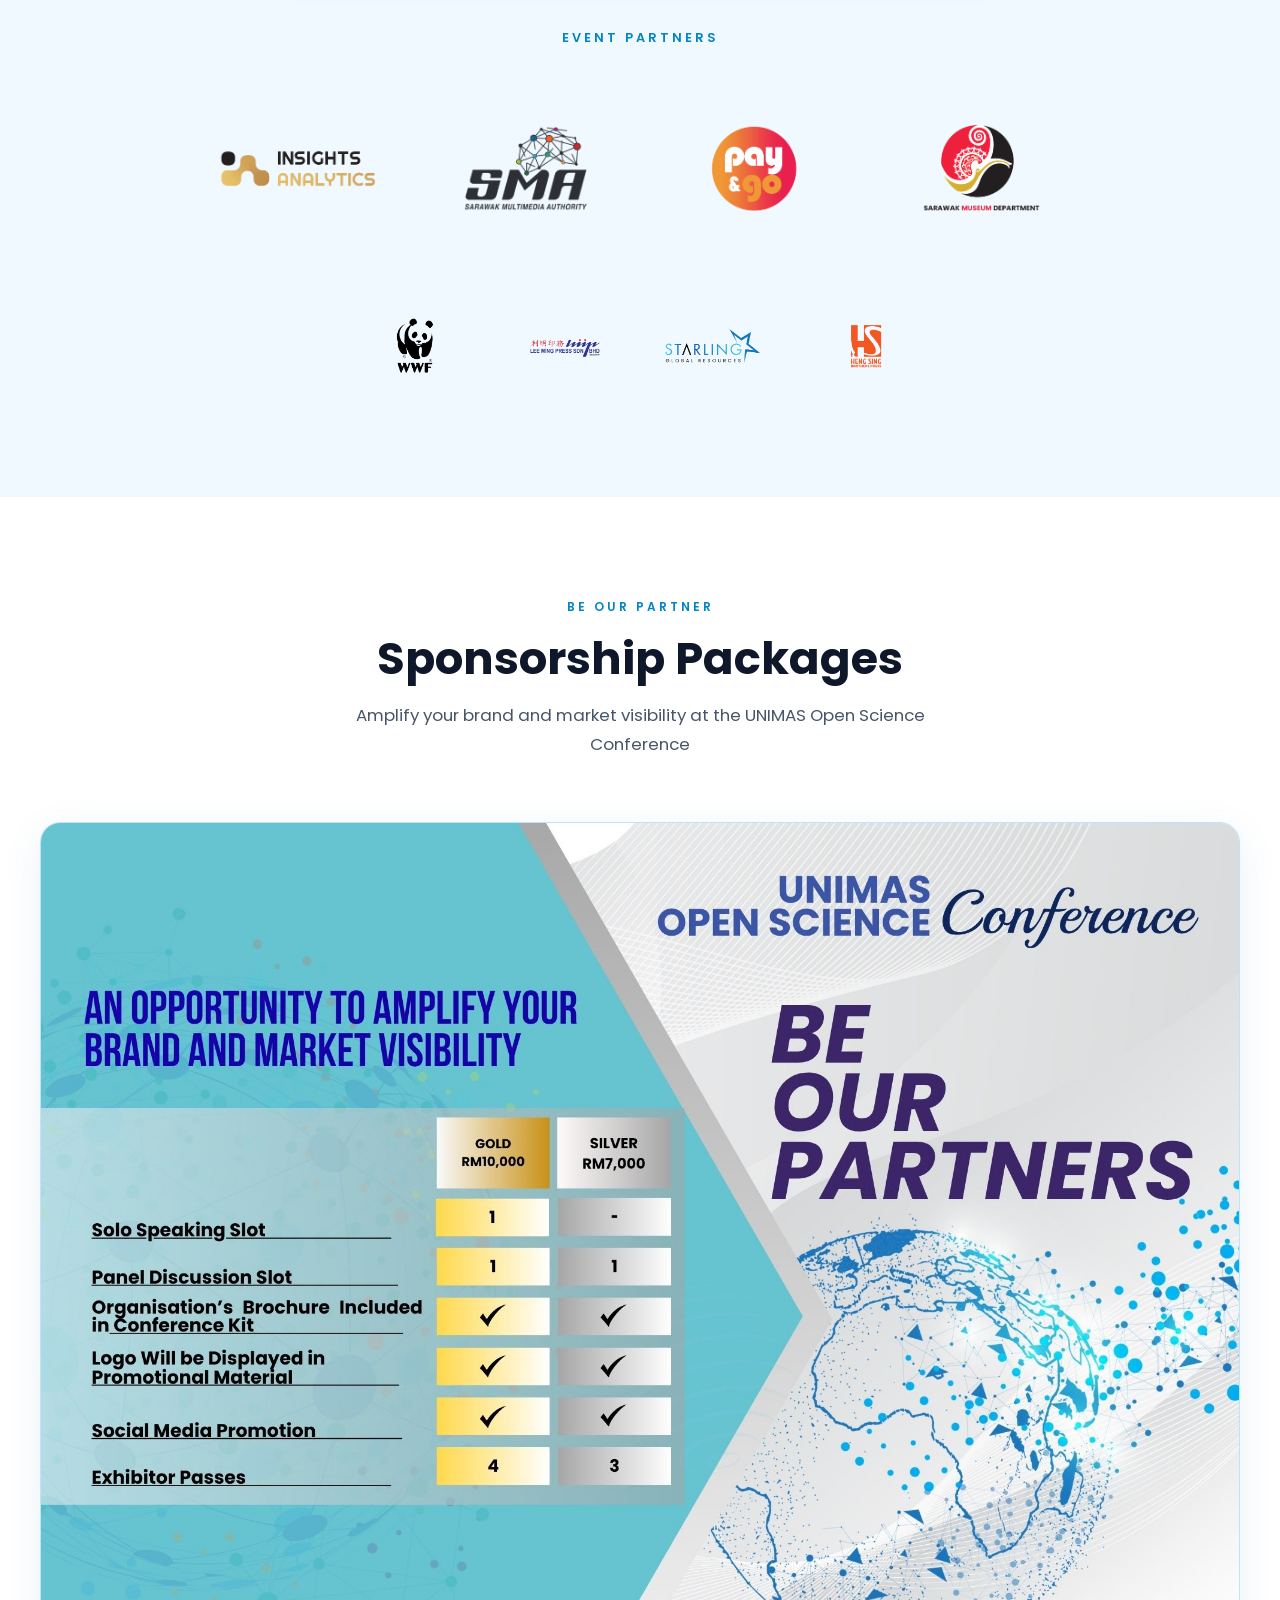
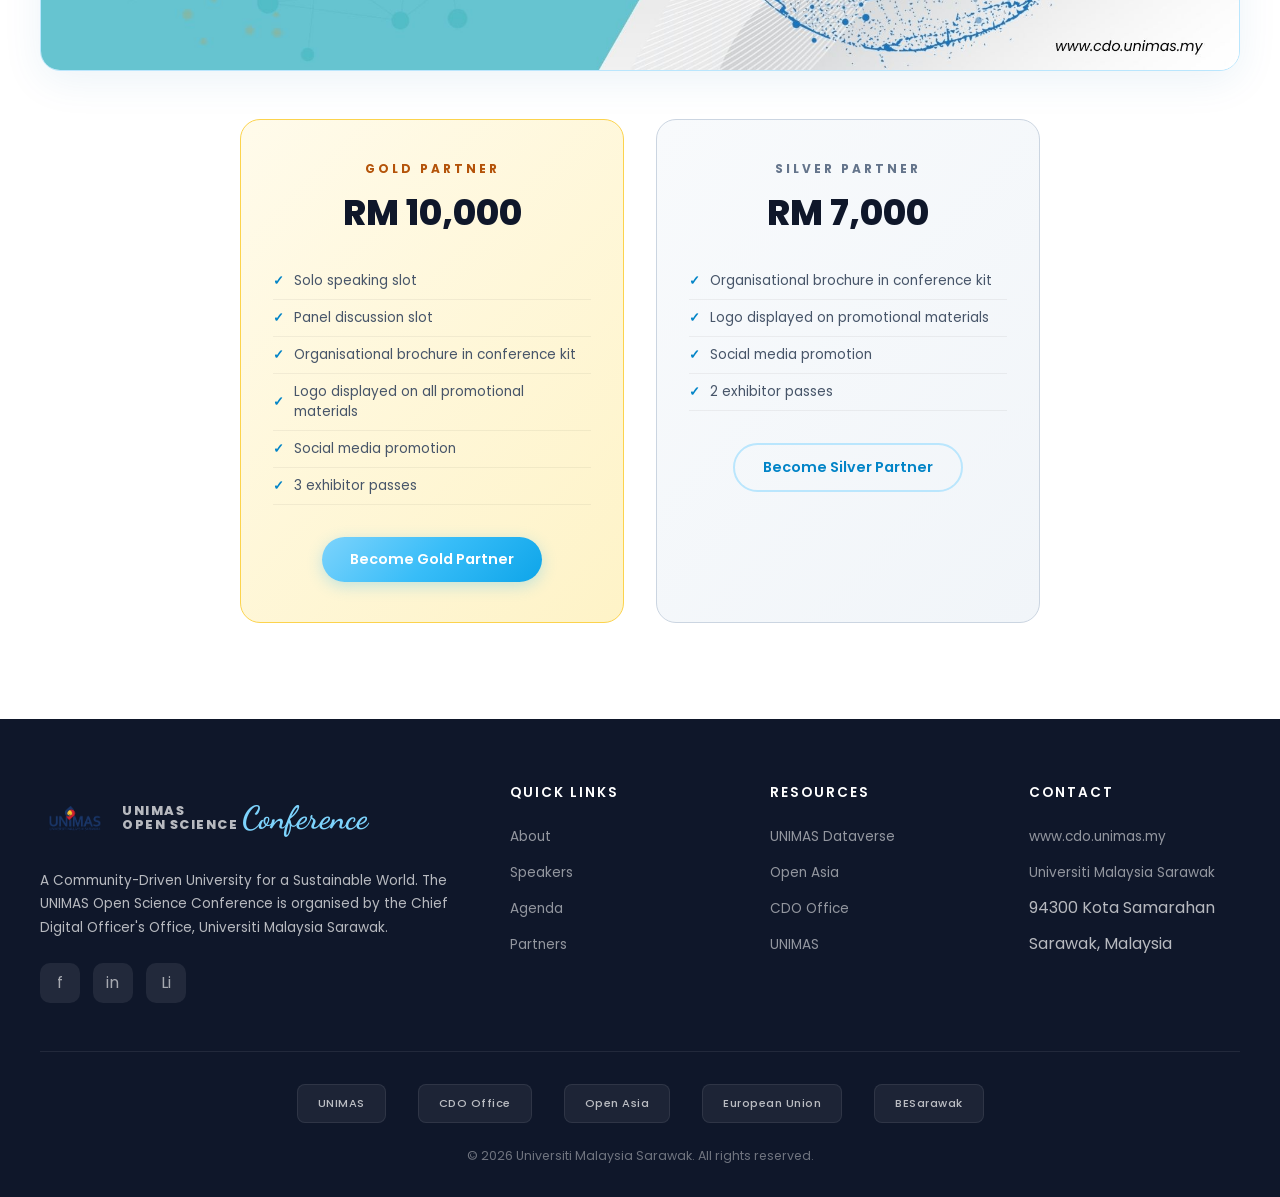
==== commit c240f1b9: "Simplify partners section: use sample images only, remove individual logos Co-Authored-By: Claude Op" ====
--- a/index.html
+++ b/index.html
@@ -1037,22 +1037,13 @@
                 <p class="section-desc">Proudly supported by BESarawak and leading institutions worldwide</p>
             </div>
 
-            <!-- BESarawak / Local Support -->
             <div class="partners-group reveal">
                 <div class="partners-sample">
                     <img src="logos/Supported by sample.png" alt="Supported by partners">
                 </div>
-                <div class="partners-logos">
-                    <div class="partner-logo"><img src="logos/BESarawak Branding.png" alt="BESarawak"></div>
-                    <div class="partner-logo"><img src="logos/UNIMAS Logo.png" alt="UNIMAS"></div>
-                    <div class="partner-logo"><img src="logos/UM Logo.png" alt="Universiti Malaya"></div>
-                    <div class="partner-logo"><img src="logos/UMS Logo.png" alt="Universiti Malaysia Sabah"></div>
-                </div>
-            </div>
-
-            <!-- Global Collaboration -->
+            </div>
+
             <div class="partners-group reveal">
-                <div class="partners-group-title">A Global Collaboration</div>
                 <div class="partners-sample">
                     <img src="logos/A Global Collaboration Sample.png" alt="Global collaboration partners">
                 </div>
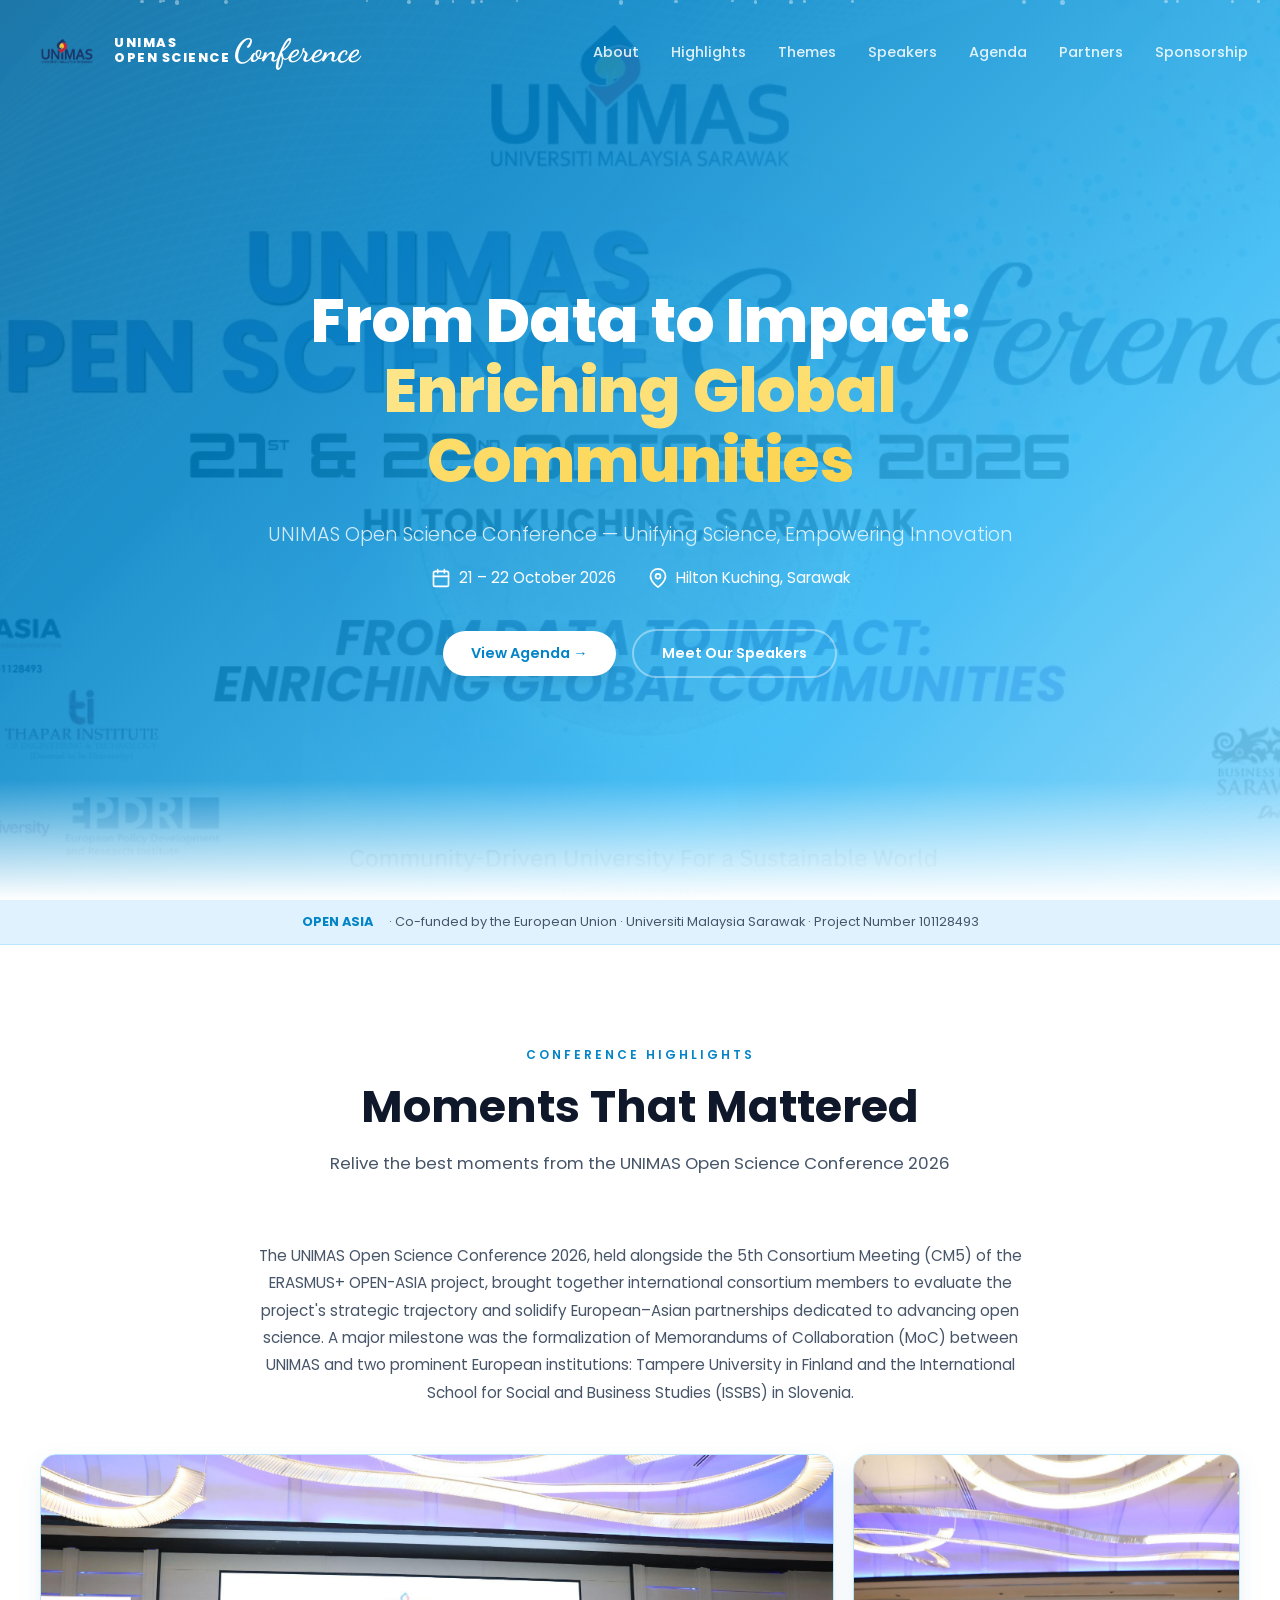
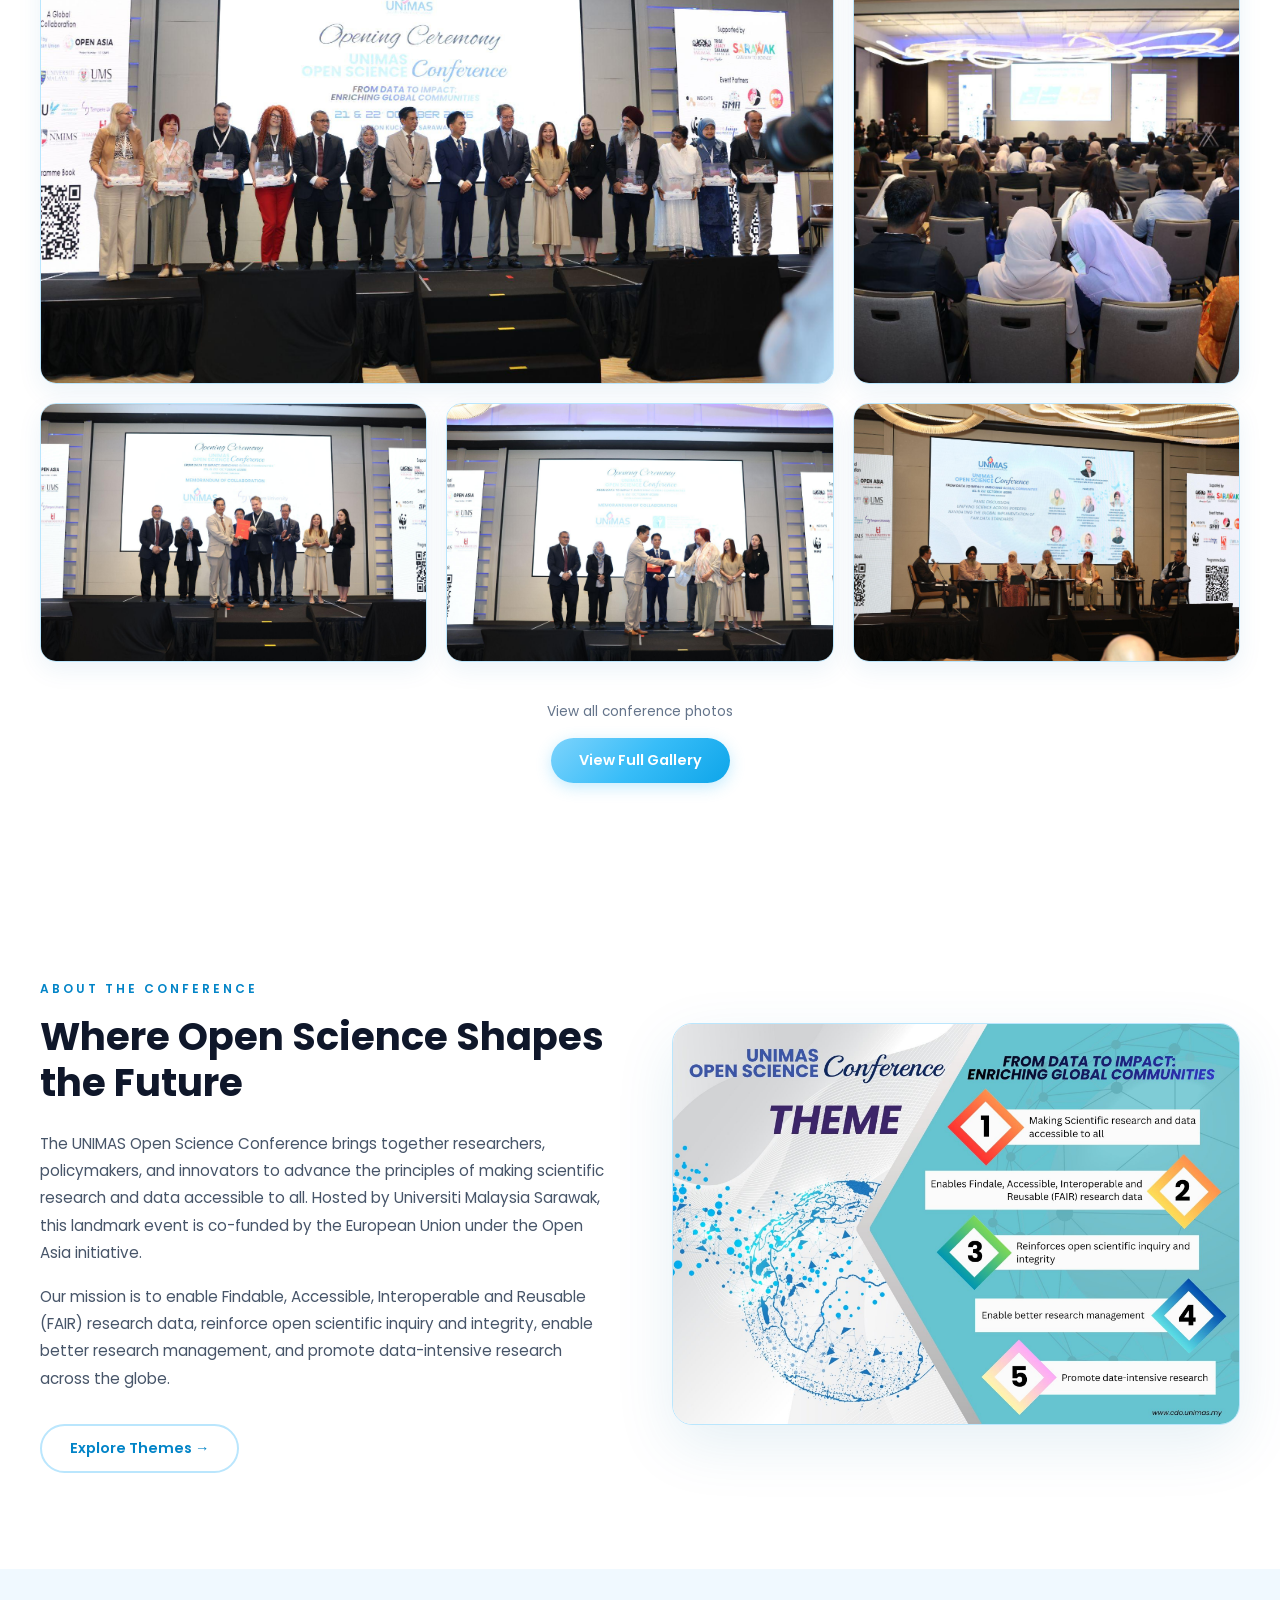
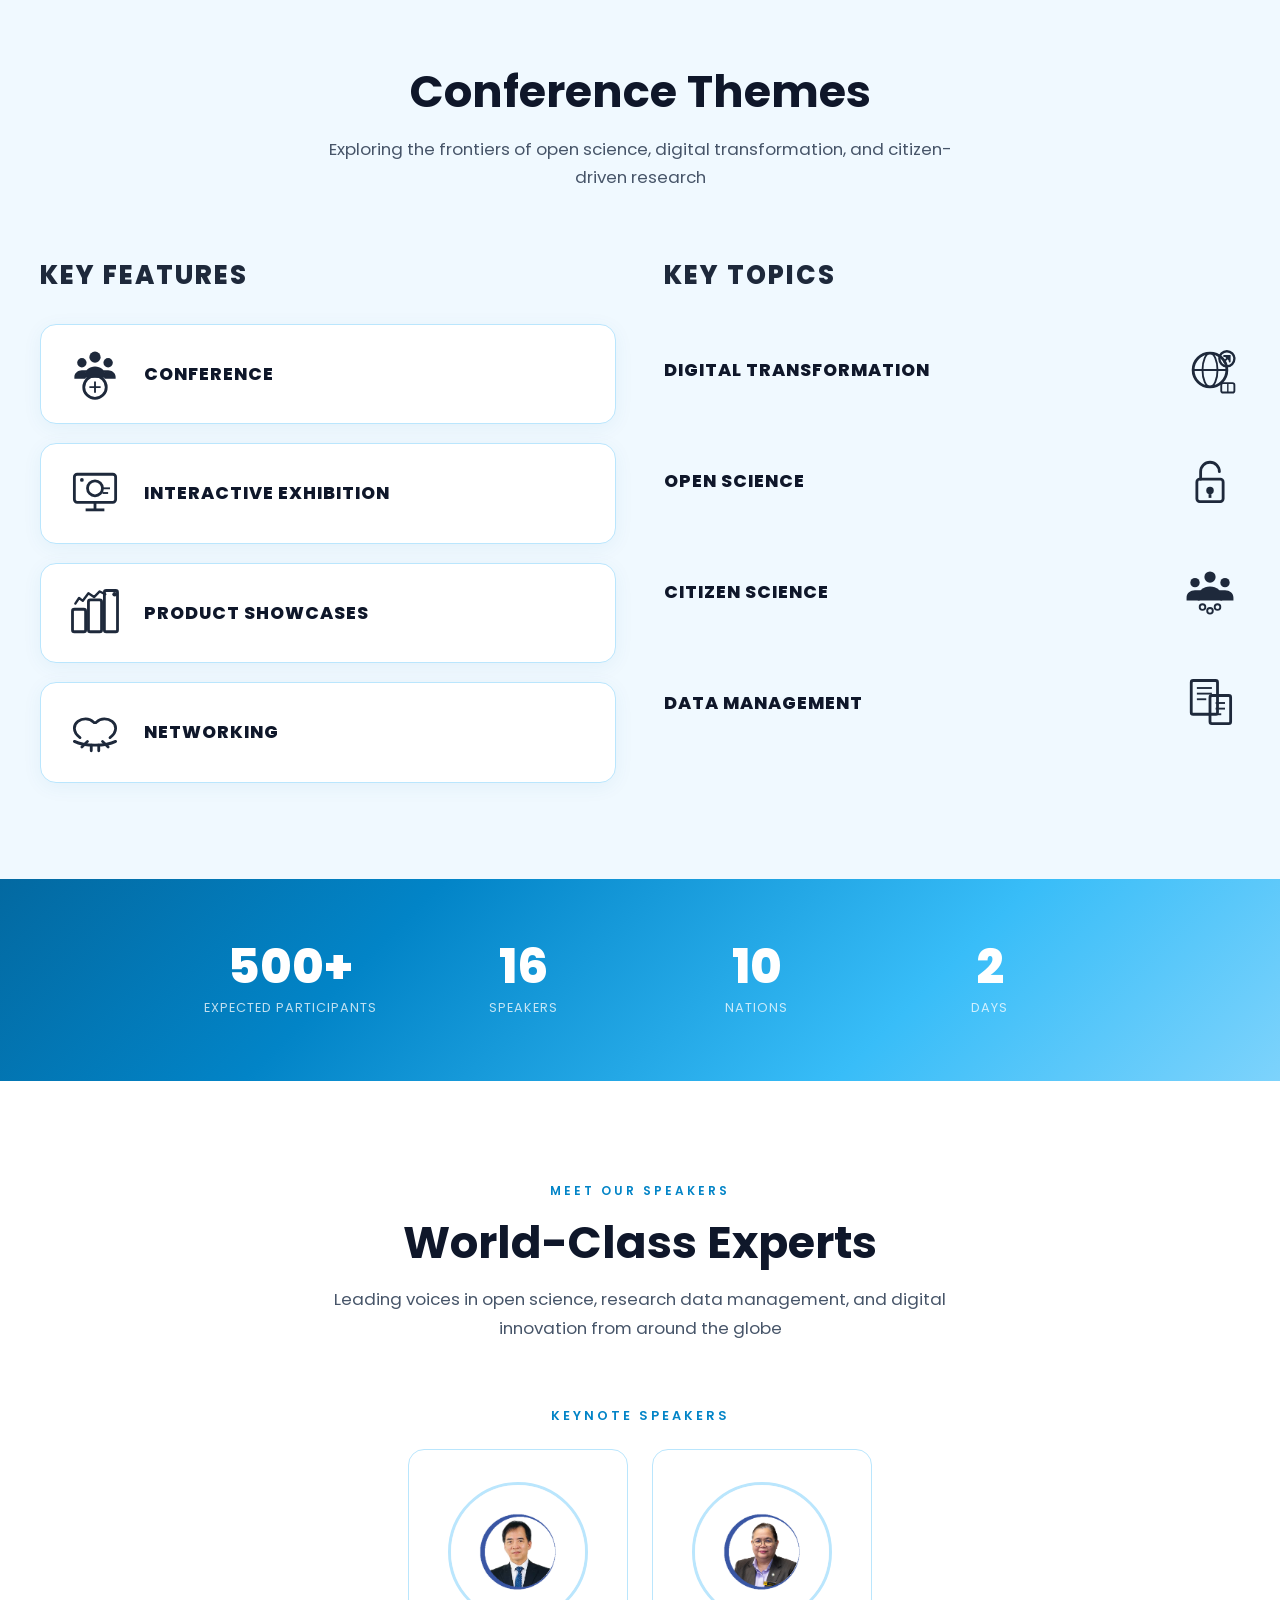
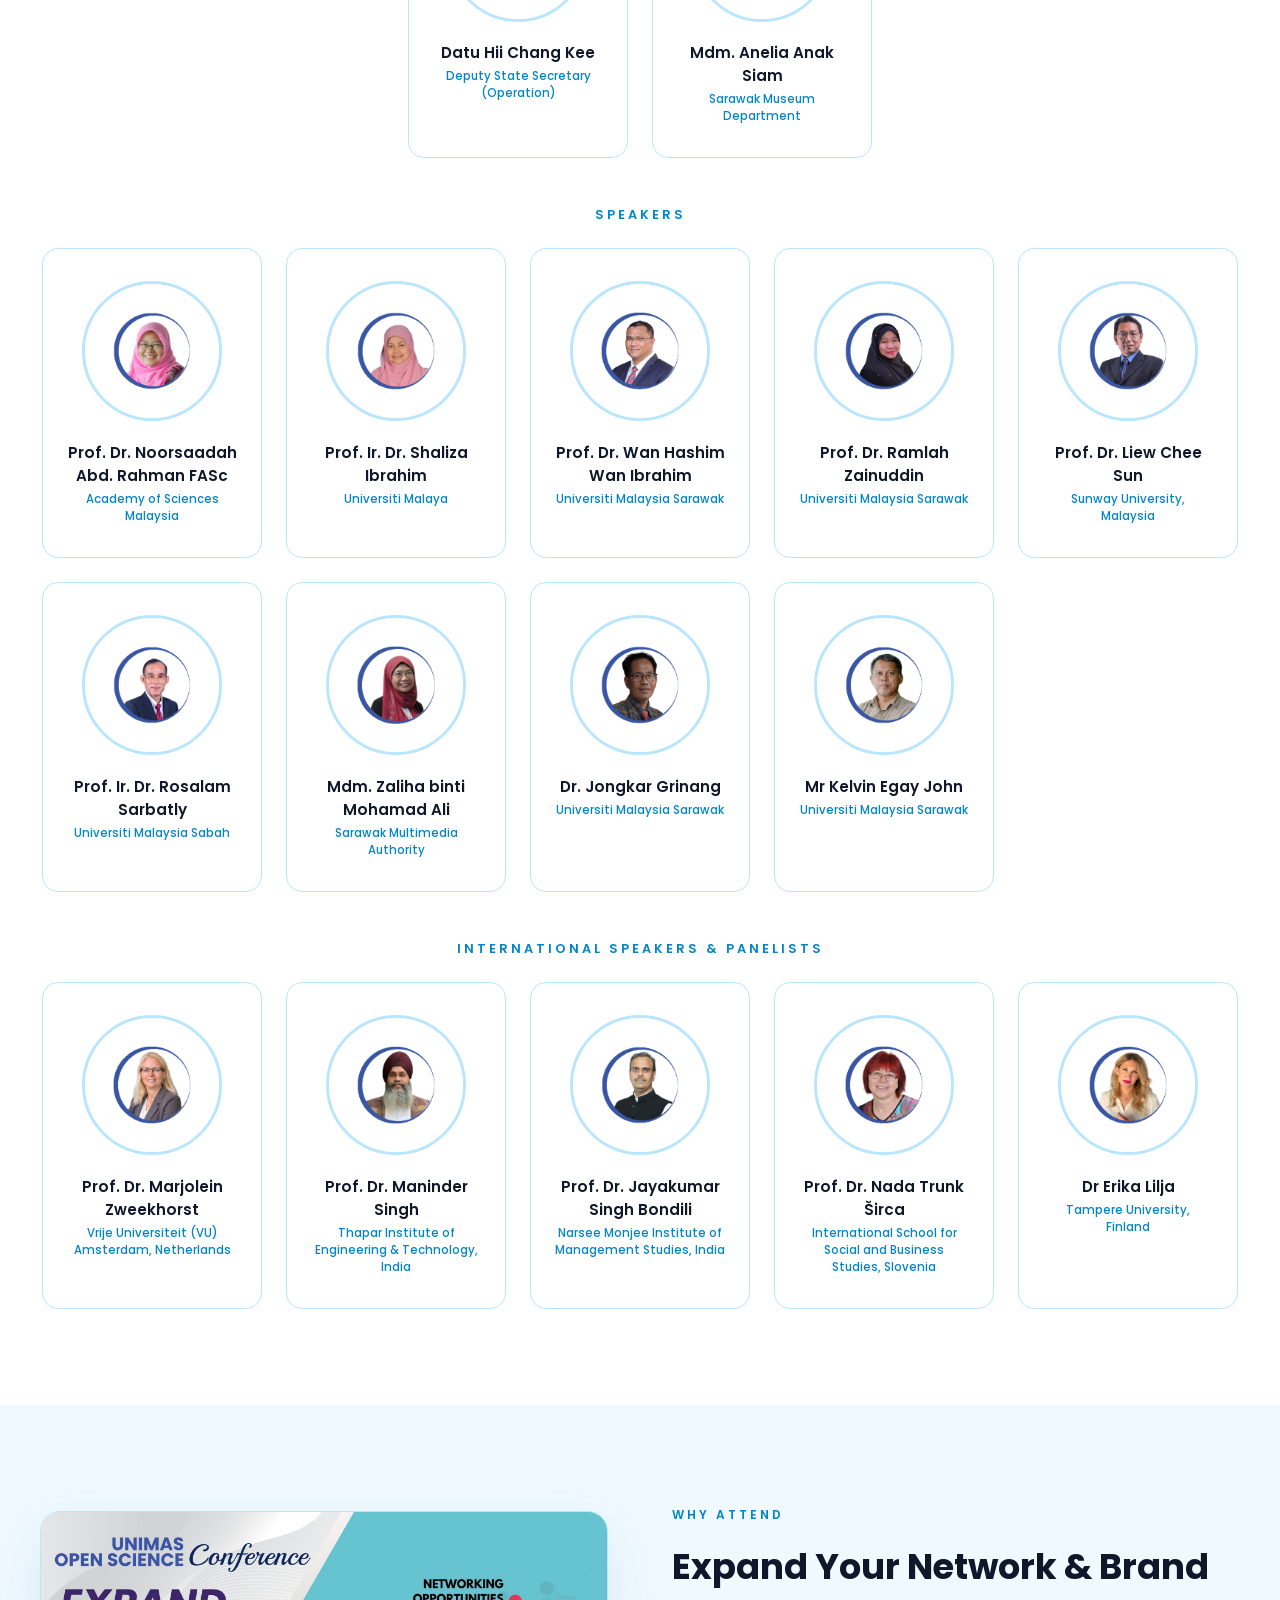
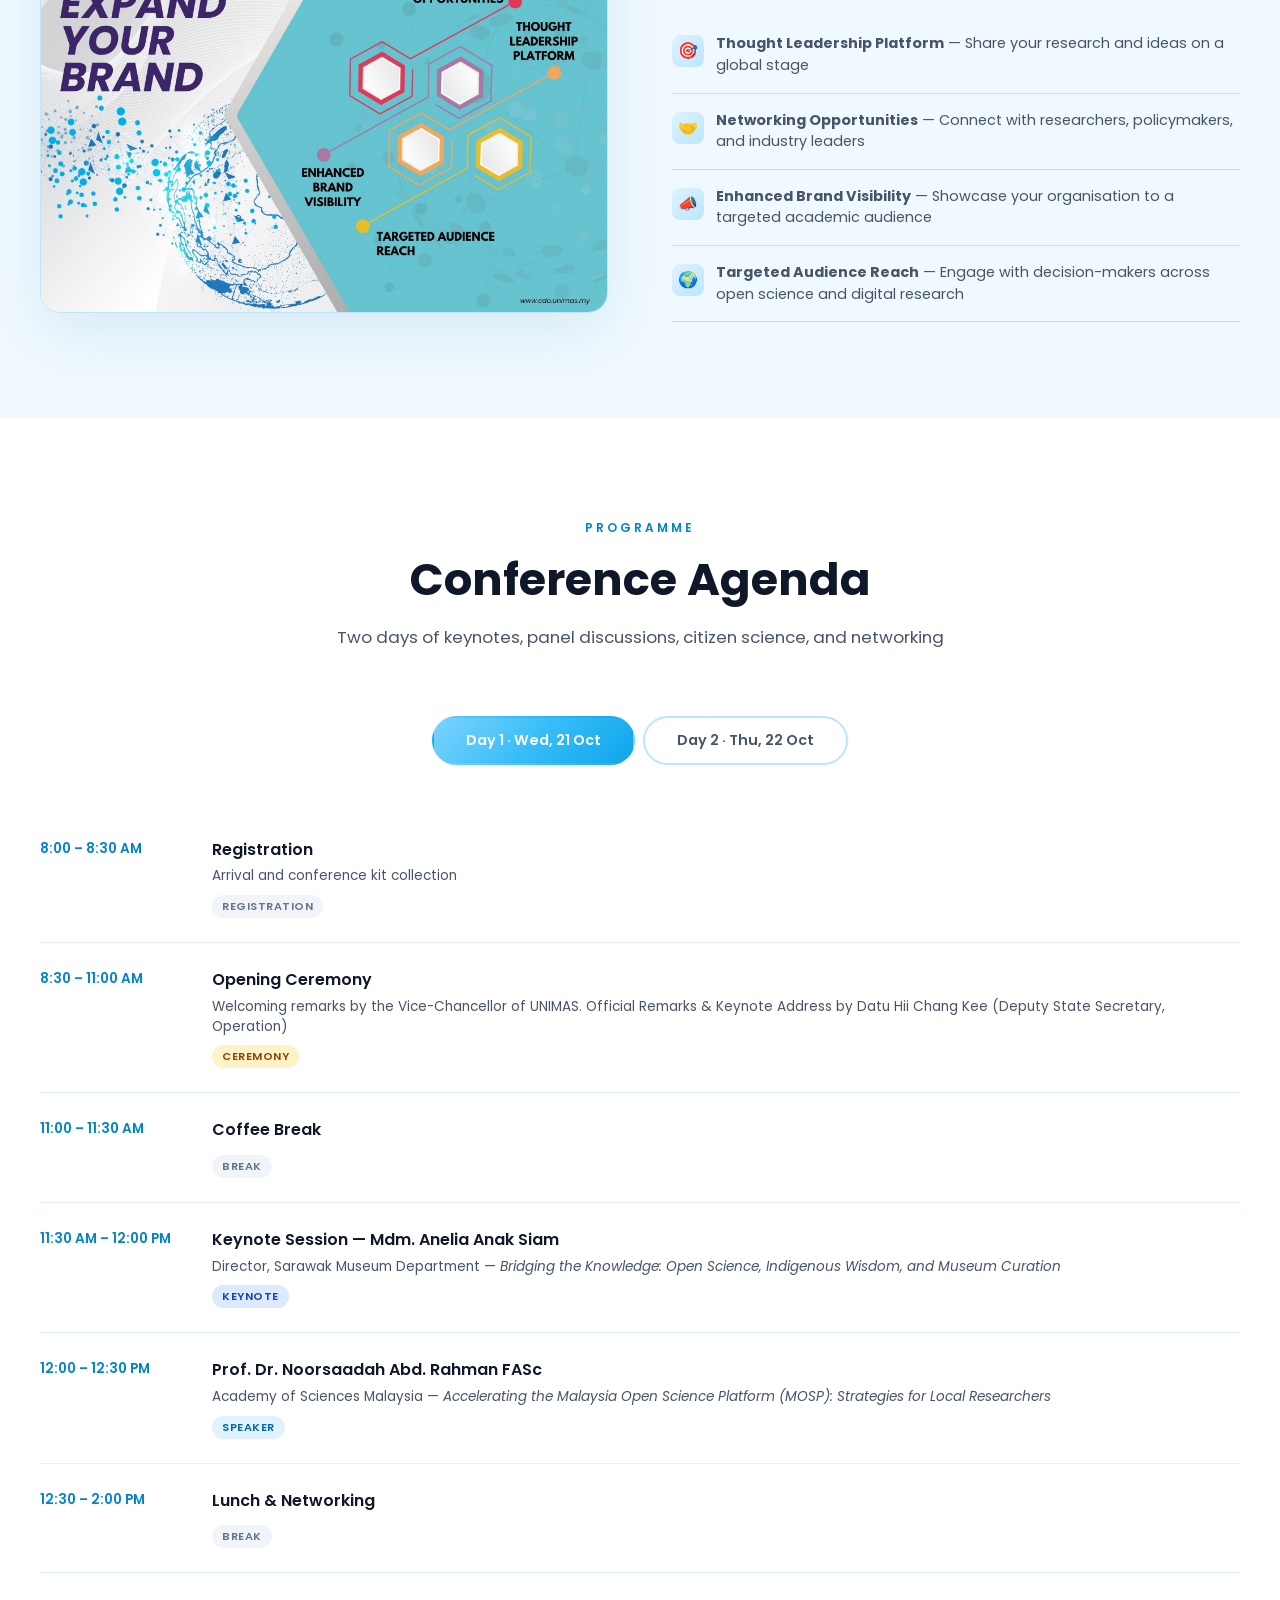
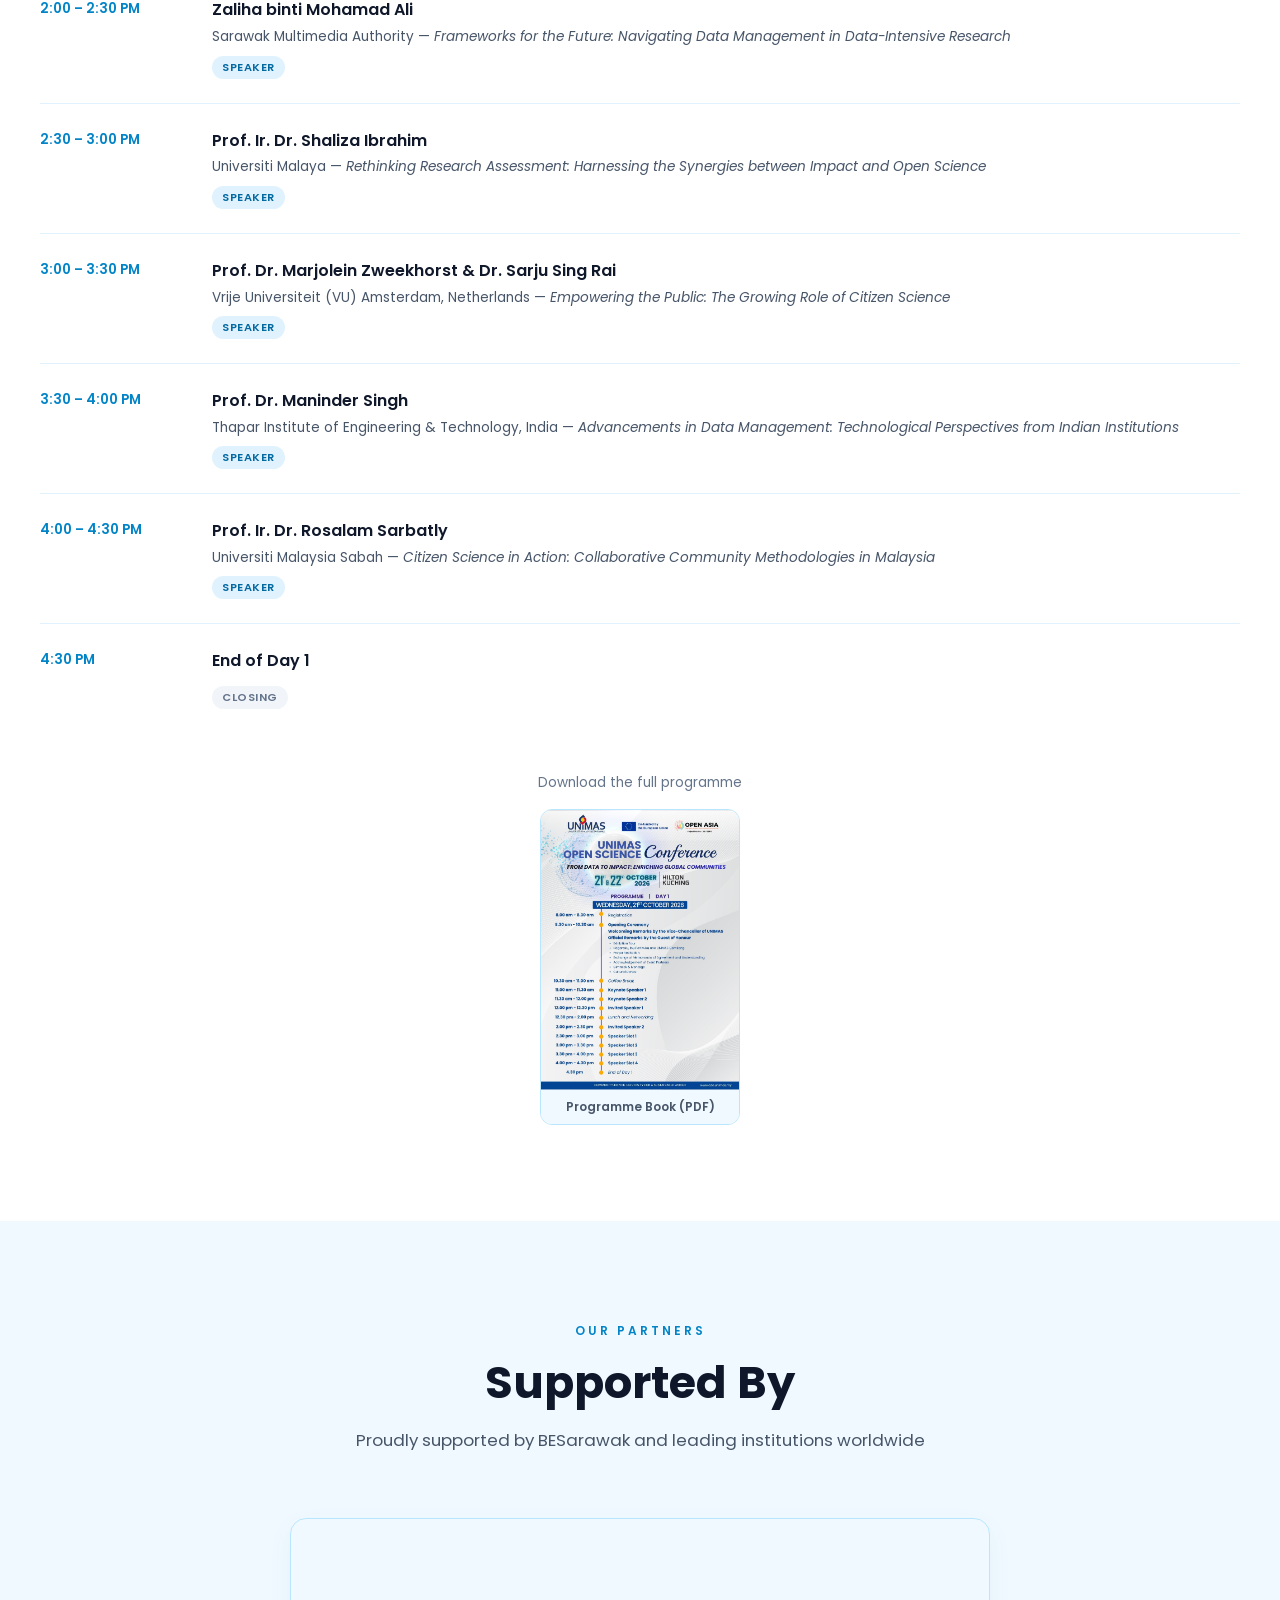
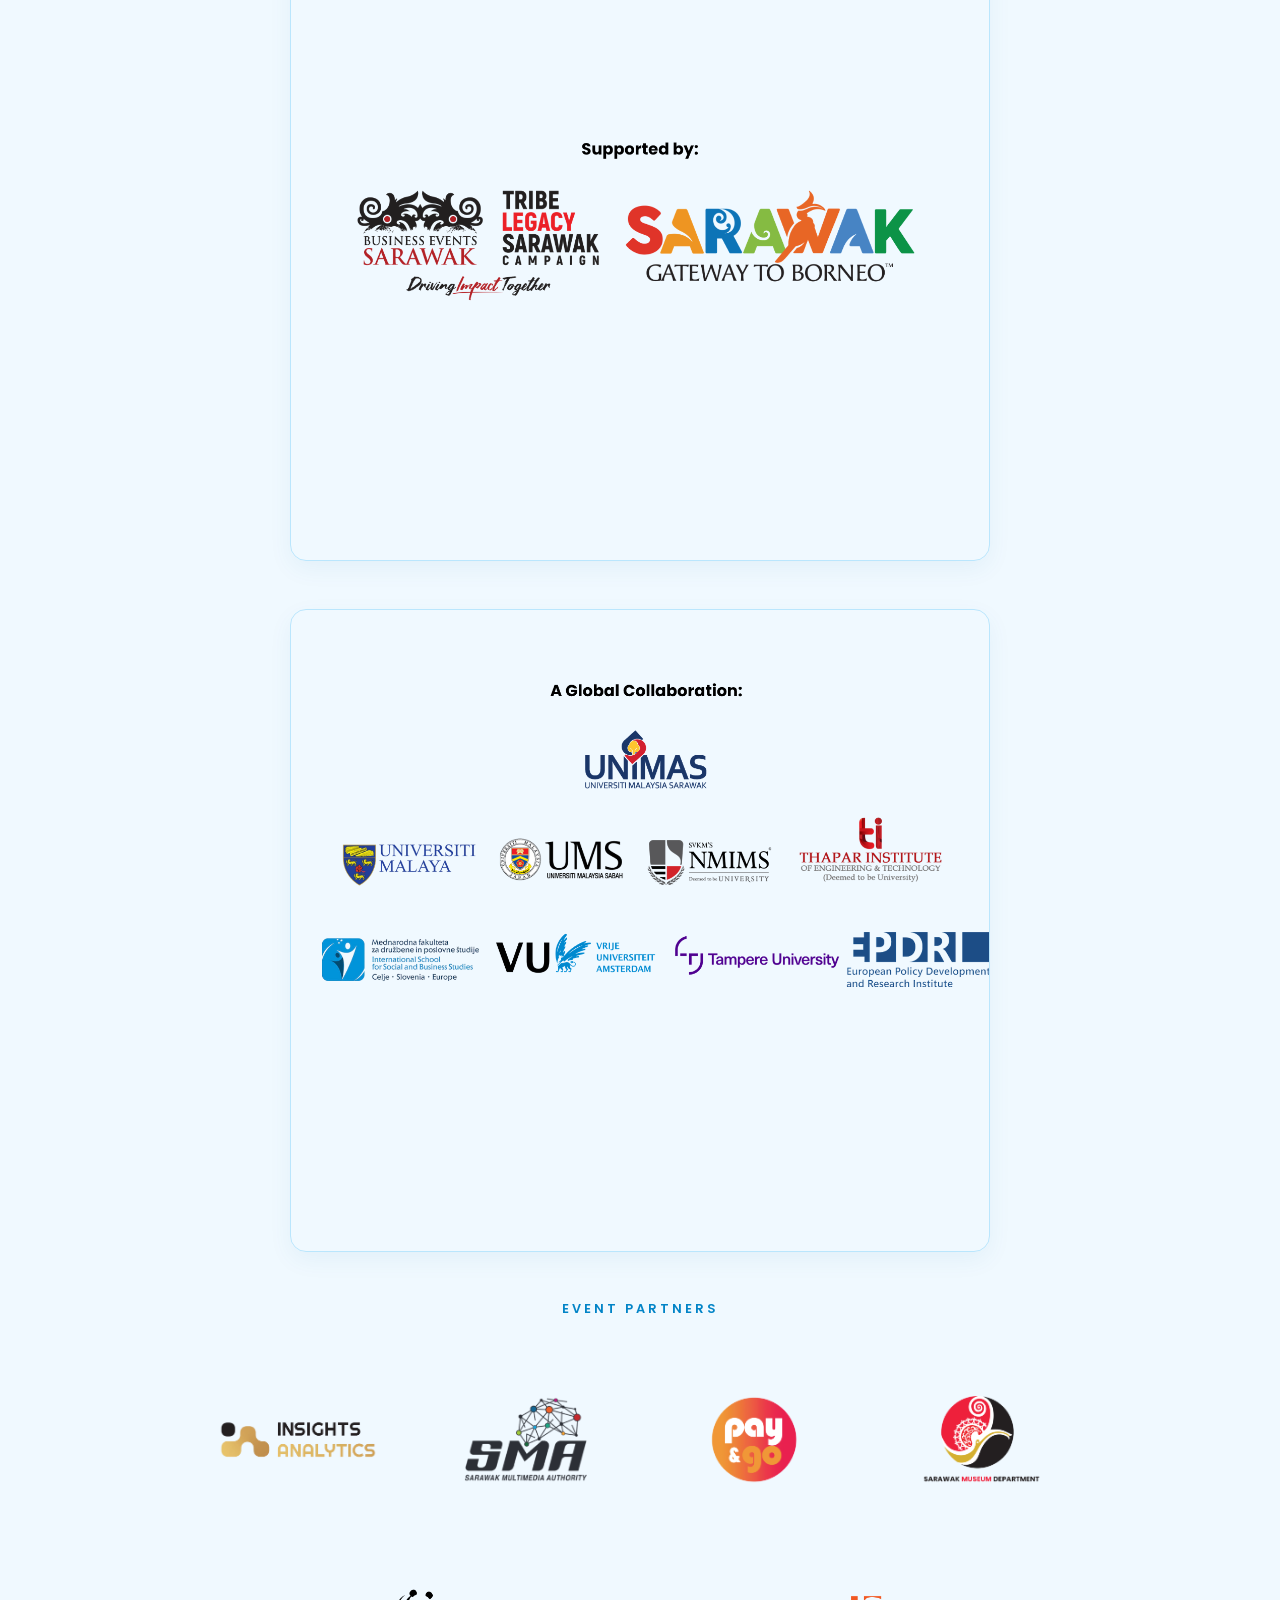
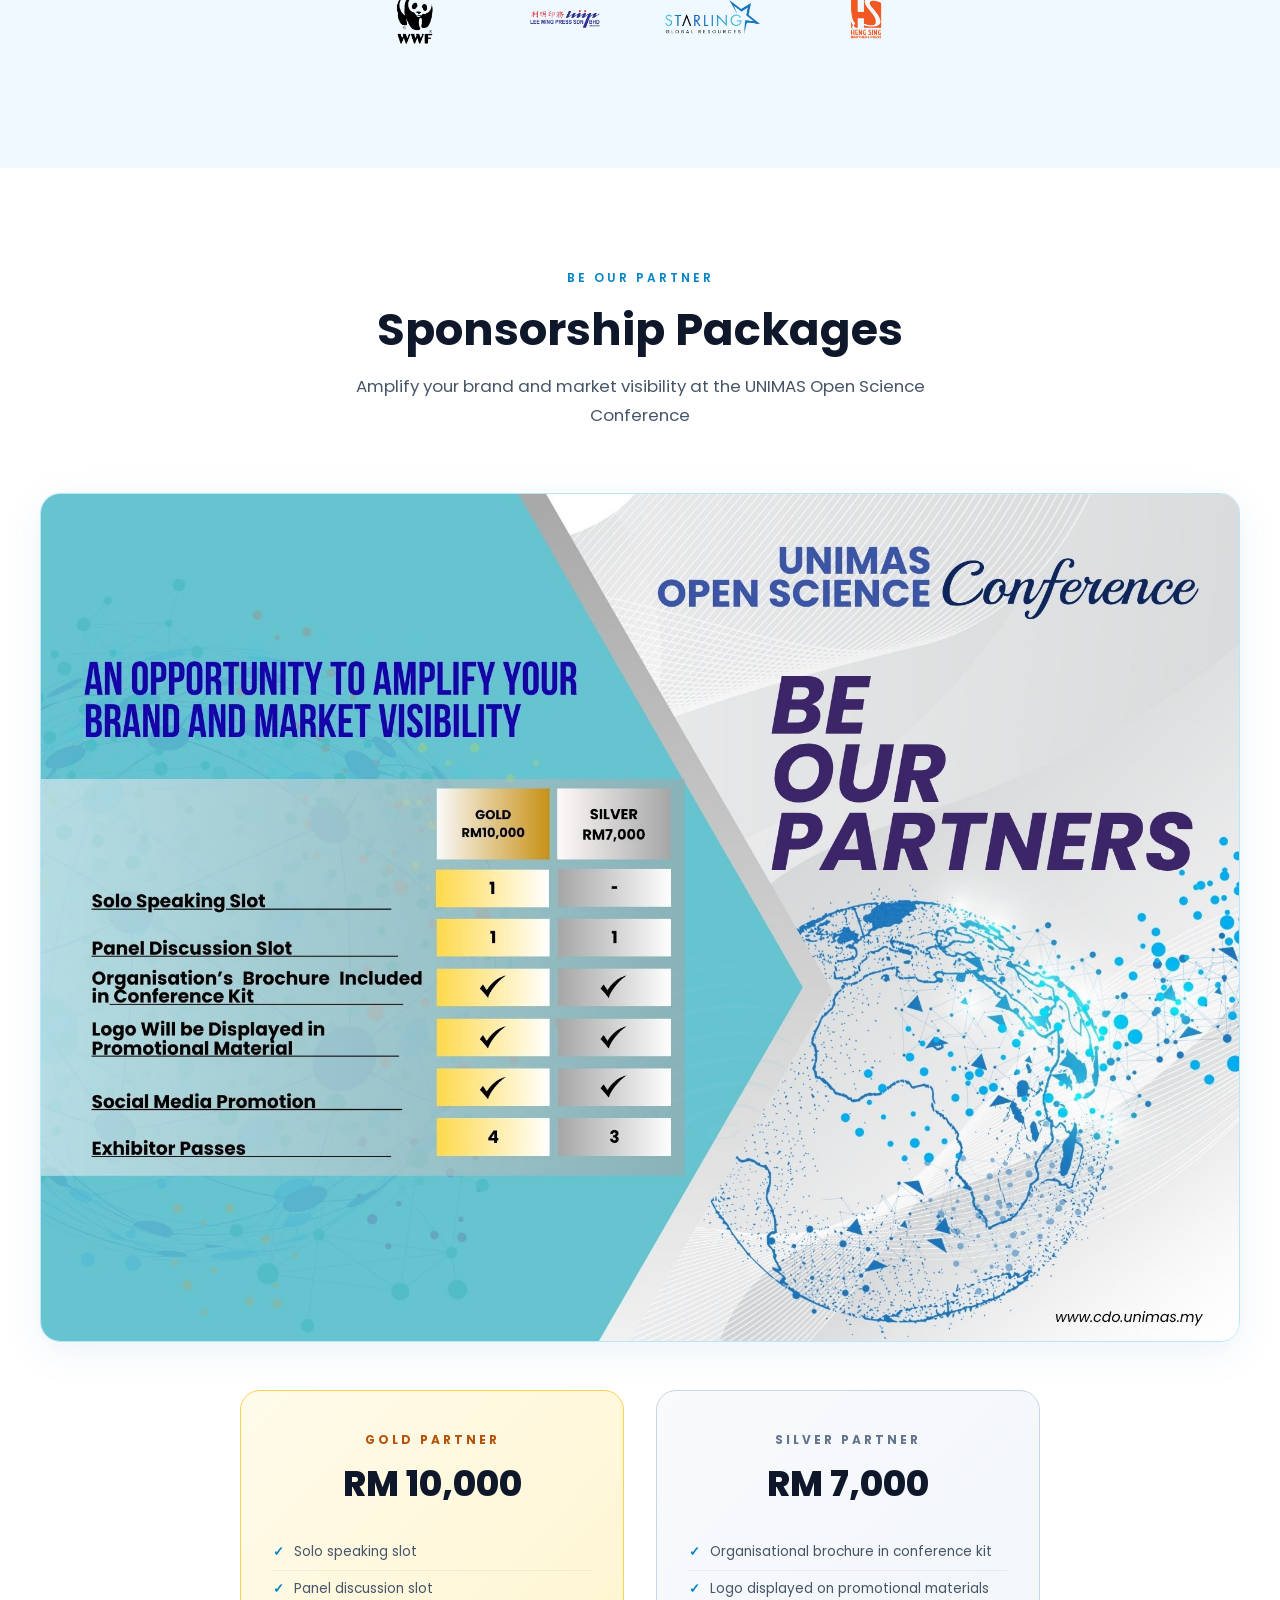
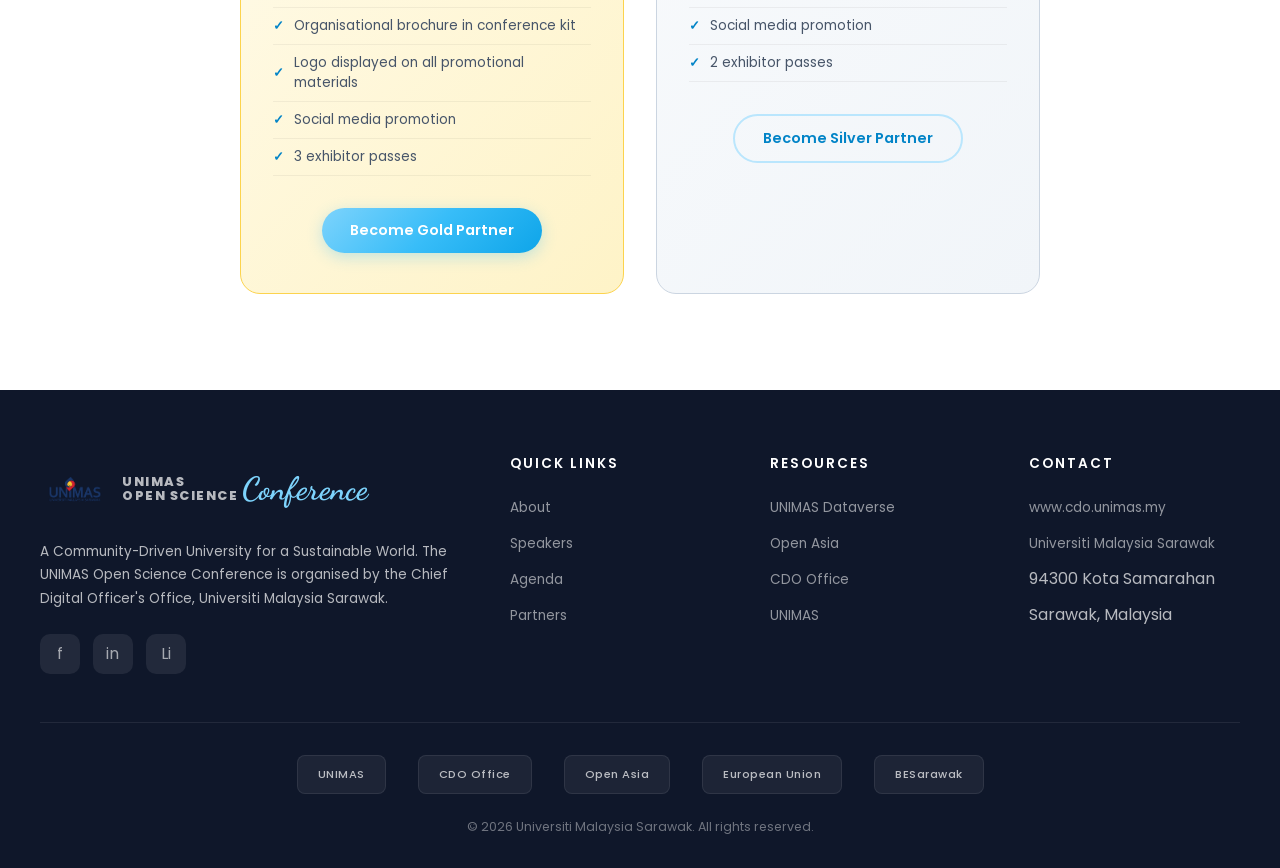
==== commit 4f4f0249: "Add Conference Highlights section and photo gallery with 94 event photos - Add Conference Highlights" ====
--- a/index.html
+++ b/index.html
@@ -261,39 +261,6 @@
         }
         .eu-banner strong { color: var(--deep); }
 
-        /* ===== COUNTDOWN ===== */
-        .countdown-section {
-            padding: 4rem 2rem; text-align: center;
-            background: var(--white);
-        }
-        .countdown-label {
-            font-size: 0.9rem; color: var(--text-light);
-            margin-bottom: 1.5rem; text-transform: uppercase;
-            letter-spacing: 3px; font-weight: 500;
-        }
-        .countdown {
-            display: flex; align-items: center; justify-content: center;
-            gap: 1.5rem; flex-wrap: wrap;
-        }
-        .countdown-item {
-            display: flex; flex-direction: column; align-items: center;
-            min-width: 100px;
-        }
-        .countdown-value {
-            font-size: clamp(2.5rem, 5vw, 4rem); font-weight: 800;
-            background: var(--gradient-sky);
-            -webkit-background-clip: text; -webkit-text-fill-color: transparent;
-            background-clip: text; line-height: 1;
-        }
-        .countdown-unit {
-            font-size: 0.75rem; text-transform: uppercase;
-            letter-spacing: 2px; color: var(--text-light); margin-top: 0.5rem;
-        }
-        .countdown-sep {
-            font-size: 2.5rem; font-weight: 300;
-            color: var(--baby); margin-top: -1rem;
-        }
-
         /* ===== SECTIONS ===== */
         .section { padding: 6rem 2rem; }
         .container { max-width: 1200px; margin: 0 auto; }
@@ -334,6 +301,65 @@
             box-shadow: 0 20px 60px rgba(3, 105, 161, 0.1);
         }
         .about-image img { display: block; width: 100%; }
+
+        /* ===== HIGHLIGHTS ===== */
+        .highlights { background: var(--white); }
+        .highlights-intro {
+            max-width: 800px; margin: 0 auto 3rem; text-align: center;
+        }
+        .highlights-intro p {
+            font-size: 0.95rem; color: var(--text-mid); line-height: 1.8;
+        }
+        .highlights-grid {
+            display: grid;
+            grid-template-columns: repeat(3, 1fr);
+            grid-template-rows: auto auto;
+            gap: 1.2rem;
+        }
+        .highlight-item {
+            position: relative; border-radius: 16px; overflow: hidden;
+            border: 1px solid var(--baby);
+            box-shadow: 0 8px 25px rgba(3, 105, 161, 0.08);
+            cursor: pointer; transition: all 0.4s ease;
+        }
+        .highlight-item:hover {
+            transform: translateY(-4px);
+            box-shadow: 0 16px 40px rgba(3, 105, 161, 0.15);
+        }
+        .highlight-item img {
+            display: block; width: 100%; height: 100%;
+            object-fit: cover; transition: transform 0.6s ease;
+        }
+        .highlight-item:hover img { transform: scale(1.05); }
+        .highlight-item .highlight-caption {
+            position: absolute; bottom: 0; left: 0; right: 0;
+            padding: 2rem 1.2rem 1rem;
+            background: linear-gradient(to top, rgba(0,0,0,0.7) 0%, transparent 100%);
+            color: var(--white); opacity: 0;
+            transition: opacity 0.3s ease;
+        }
+        .highlight-item:hover .highlight-caption { opacity: 1; }
+        .highlight-caption h4 { font-size: 0.85rem; font-weight: 600; margin-bottom: 0.2rem; }
+        .highlight-caption p { font-size: 0.72rem; color: rgba(255,255,255,0.8); }
+        .highlight-item.span-2 { grid-column: span 2; }
+        .highlight-item.tall { grid-row: span 2; }
+        .highlights-cta {
+            text-align: center; margin-top: 2.5rem;
+        }
+        .highlights-cta p {
+            font-size: 0.85rem; color: var(--text-light); margin-bottom: 1rem;
+        }
+        .highlights-cta .btn-group {
+            display: flex; justify-content: center; gap: 1rem; flex-wrap: wrap;
+        }
+        @media (max-width: 768px) {
+            .highlights-grid {
+                grid-template-columns: 1fr;
+            }
+            .highlight-item.span-2 { grid-column: span 1; }
+            .highlight-item.tall { grid-row: span 1; }
+            .highlight-item .highlight-caption { opacity: 1; }
+        }
 
         /* ===== THEMES ===== */
         .themes { background: var(--ice); }
@@ -732,8 +758,6 @@
             .mobile-menu { display: flex; }
             .hero { padding: 7rem 1.5rem 3rem; }
             .hero-meta { flex-direction: column; gap: 0.8rem; }
-            .countdown { gap: 1rem; }
-            .countdown-sep { display: none; }
             .stats-grid { grid-template-columns: repeat(2, 1fr); }
             .speakers-grid { grid-template-columns: repeat(auto-fit, minmax(160px, 200px)); }
             .agenda-item { flex-direction: column; gap: 0.5rem; }
@@ -770,6 +794,7 @@
         </a>
         <ul class="nav-links">
             <li><a href="#about">About</a></li>
+            <li><a href="#highlights">Highlights</a></li>
             <li><a href="#themes">Themes</a></li>
             <li><a href="#speakers">Speakers</a></li>
             <li><a href="#agenda">Agenda</a></li>
@@ -783,6 +808,7 @@
 
     <div class="mobile-menu" id="mobileMenu">
         <a href="#about" onclick="closeMobile()">About</a>
+        <a href="#highlights" onclick="closeMobile()">Highlights</a>
         <a href="#themes" onclick="closeMobile()">Themes</a>
         <a href="#speakers" onclick="closeMobile()">Speakers</a>
         <a href="#agenda" onclick="closeMobile()">Agenda</a>
@@ -819,17 +845,63 @@
         Universiti Malaysia Sarawak &middot; Project Number 101128493
     </div>
 
-    <!-- Countdown -->
-    <section class="countdown-section">
-        <p class="countdown-label">Conference begins in</p>
-        <div class="countdown">
-            <div class="countdown-item"><span class="countdown-value" id="cd-days">00</span><span class="countdown-unit">Days</span></div>
-            <span class="countdown-sep">:</span>
-            <div class="countdown-item"><span class="countdown-value" id="cd-hours">00</span><span class="countdown-unit">Hours</span></div>
-            <span class="countdown-sep">:</span>
-            <div class="countdown-item"><span class="countdown-value" id="cd-minutes">00</span><span class="countdown-unit">Minutes</span></div>
-            <span class="countdown-sep">:</span>
-            <div class="countdown-item"><span class="countdown-value" id="cd-seconds">00</span><span class="countdown-unit">Seconds</span></div>
+    <!-- Conference Highlights -->
+    <section class="section highlights" id="highlights">
+        <div class="container">
+            <div class="section-header reveal">
+                <div class="section-tag">Conference Highlights</div>
+                <h2 class="section-title">Moments That Mattered</h2>
+                <p class="section-desc">Relive the best moments from the UNIMAS Open Science Conference 2026</p>
+            </div>
+
+            <div class="highlights-intro reveal">
+                <p>The UNIMAS Open Science Conference 2026, held alongside the 5th Consortium Meeting (CM5) of the ERASMUS+ OPEN-ASIA project, brought together international consortium members to evaluate the project's strategic trajectory and solidify European&ndash;Asian partnerships dedicated to advancing open science. A major milestone was the formalization of Memorandums of Collaboration (MoC) between UNIMAS and two prominent European institutions: Tampere University in Finland and the International School for Social and Business Studies (ISSBS) in Slovenia.</p>
+            </div>
+
+            <div class="highlights-grid reveal">
+                <div class="highlight-item span-2">
+                    <img src="highlights-group.jpg" alt="Group photo of all speakers and dignitaries">
+                    <div class="highlight-caption">
+                        <h4>Opening Ceremony</h4>
+                        <p>Speakers and dignitaries gather on stage at the Opening Ceremony</p>
+                    </div>
+                </div>
+                <div class="highlight-item">
+                    <img src="highlights-audience.jpg" alt="Packed audience at the conference">
+                    <div class="highlight-caption">
+                        <h4>Full House</h4>
+                        <p>Delegates from across the globe at the Hilton Kuching</p>
+                    </div>
+                </div>
+                <div class="highlight-item">
+                    <img src="highlights-moc-tampere.jpg" alt="MoC exchange between UNIMAS and Tampere University">
+                    <div class="highlight-caption">
+                        <h4>MoC Signing &mdash; Tampere University</h4>
+                        <p>Formalizing academic collaboration between UNIMAS and Tampere University, Finland</p>
+                    </div>
+                </div>
+                <div class="highlight-item">
+                    <img src="highlights-moc-issbs.jpg" alt="MoC exchange between UNIMAS and ISSBS Slovenia">
+                    <div class="highlight-caption">
+                        <h4>MoC Signing &mdash; ISSBS Slovenia</h4>
+                        <p>Strengthening ties with the International School for Social and Business Studies</p>
+                    </div>
+                </div>
+                <div class="highlight-item">
+                    <img src="highlights-panel.jpg" alt="Panel discussion on FAIR Data Standards">
+                    <div class="highlight-caption">
+                        <h4>Panel Discussion</h4>
+                        <p>Unifying Science Across Borders: The Global Implementation of FAIR Data Standards</p>
+                    </div>
+                </div>
+            </div>
+
+            <div class="highlights-cta reveal">
+                <p>View all conference photos</p>
+                <div class="btn-group">
+                    <a href="gallery.html" class="btn btn-sky">View Full Gallery</a>
+                </div>
+            </div>
         </div>
     </section>
 
@@ -1194,16 +1266,6 @@
 
         document.getElementById('scrollTop').addEventListener('click', () => window.scrollTo({ top: 0, behavior: 'smooth' }));
 
-        function updateCountdown() {
-            const diff = new Date('2026-10-21T08:00:00+08:00').getTime() - Date.now();
-            if (diff <= 0) return;
-            document.getElementById('cd-days').textContent = String(Math.floor(diff / 864e5)).padStart(2, '0');
-            document.getElementById('cd-hours').textContent = String(Math.floor((diff % 864e5) / 36e5)).padStart(2, '0');
-            document.getElementById('cd-minutes').textContent = String(Math.floor((diff % 36e5) / 6e4)).padStart(2, '0');
-            document.getElementById('cd-seconds').textContent = String(Math.floor((diff % 6e4) / 1e3)).padStart(2, '0');
-        }
-        updateCountdown(); setInterval(updateCountdown, 1000);
-
         function switchDay(day) {
             document.querySelectorAll('.agenda-tab').forEach((t, i) => t.classList.toggle('active', i === day - 1));
             document.querySelectorAll('.agenda-day').forEach((d, i) => d.classList.toggle('active', i === day - 1));
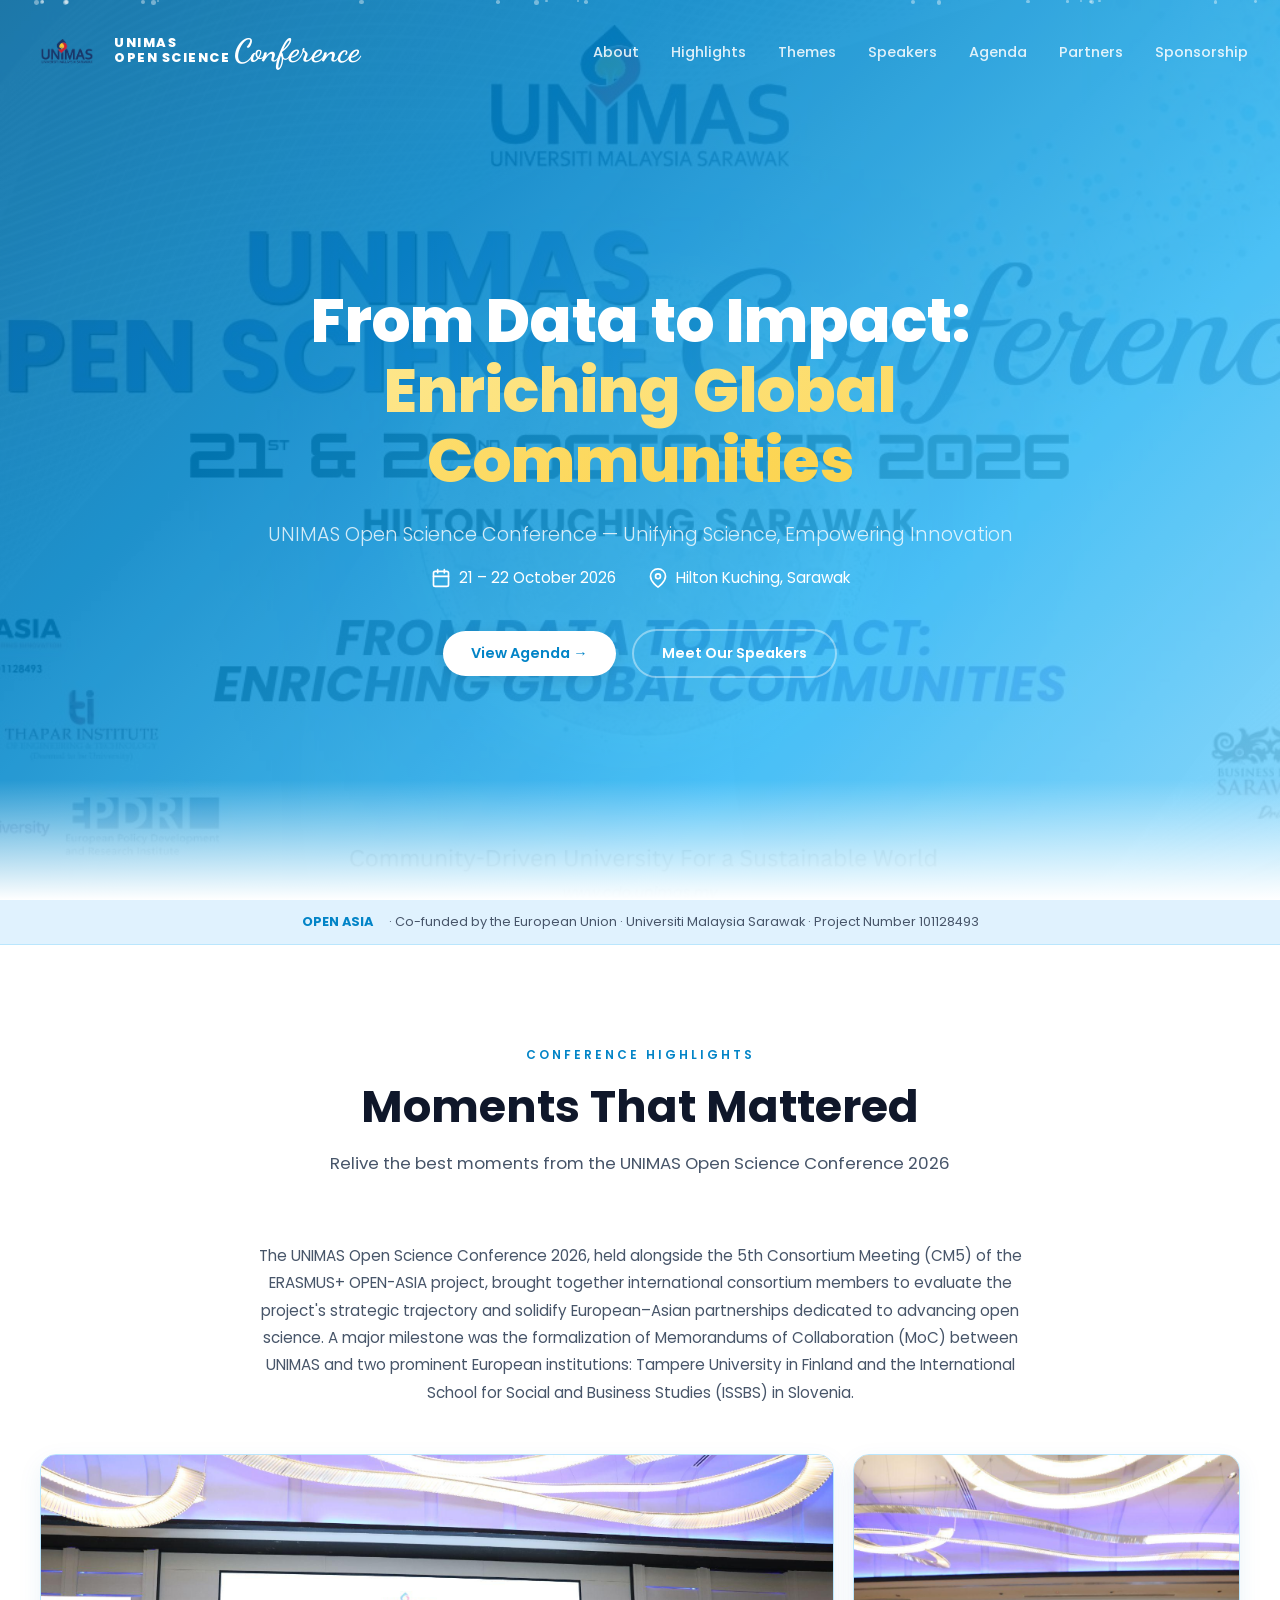
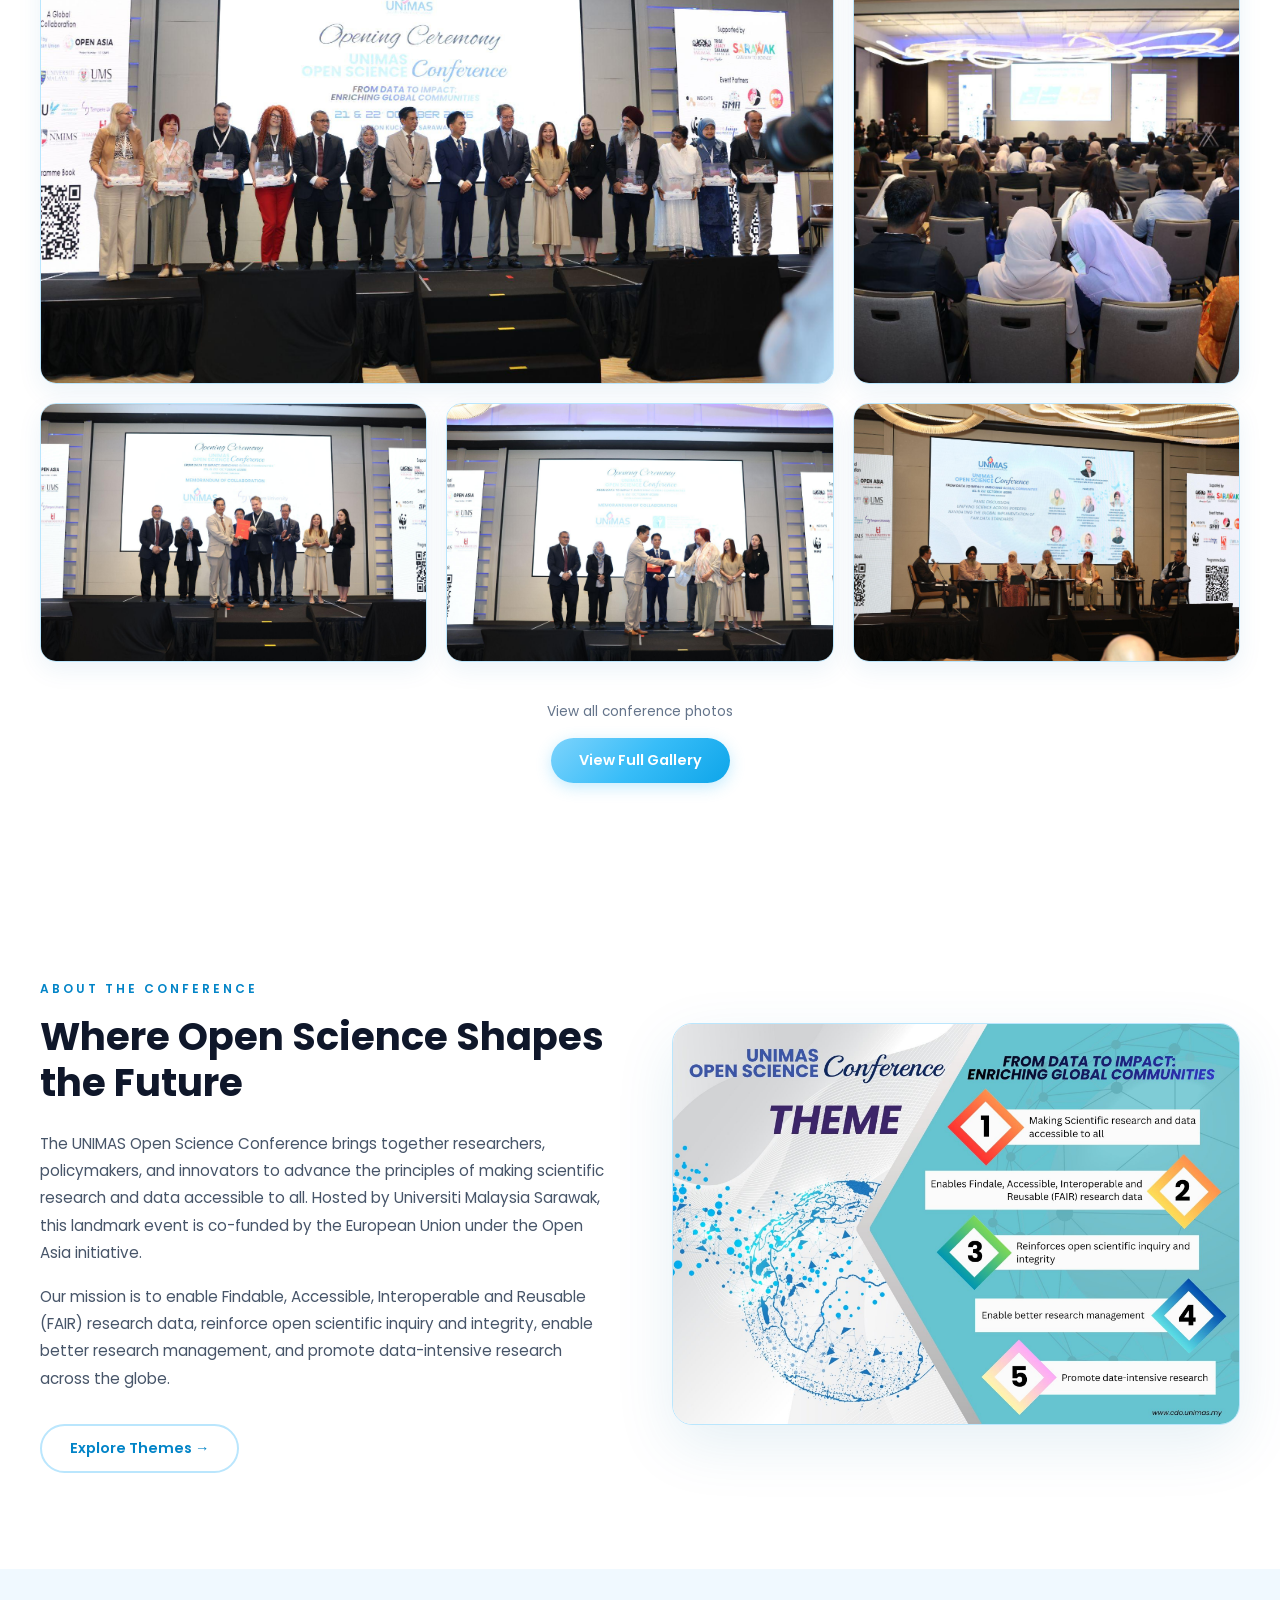
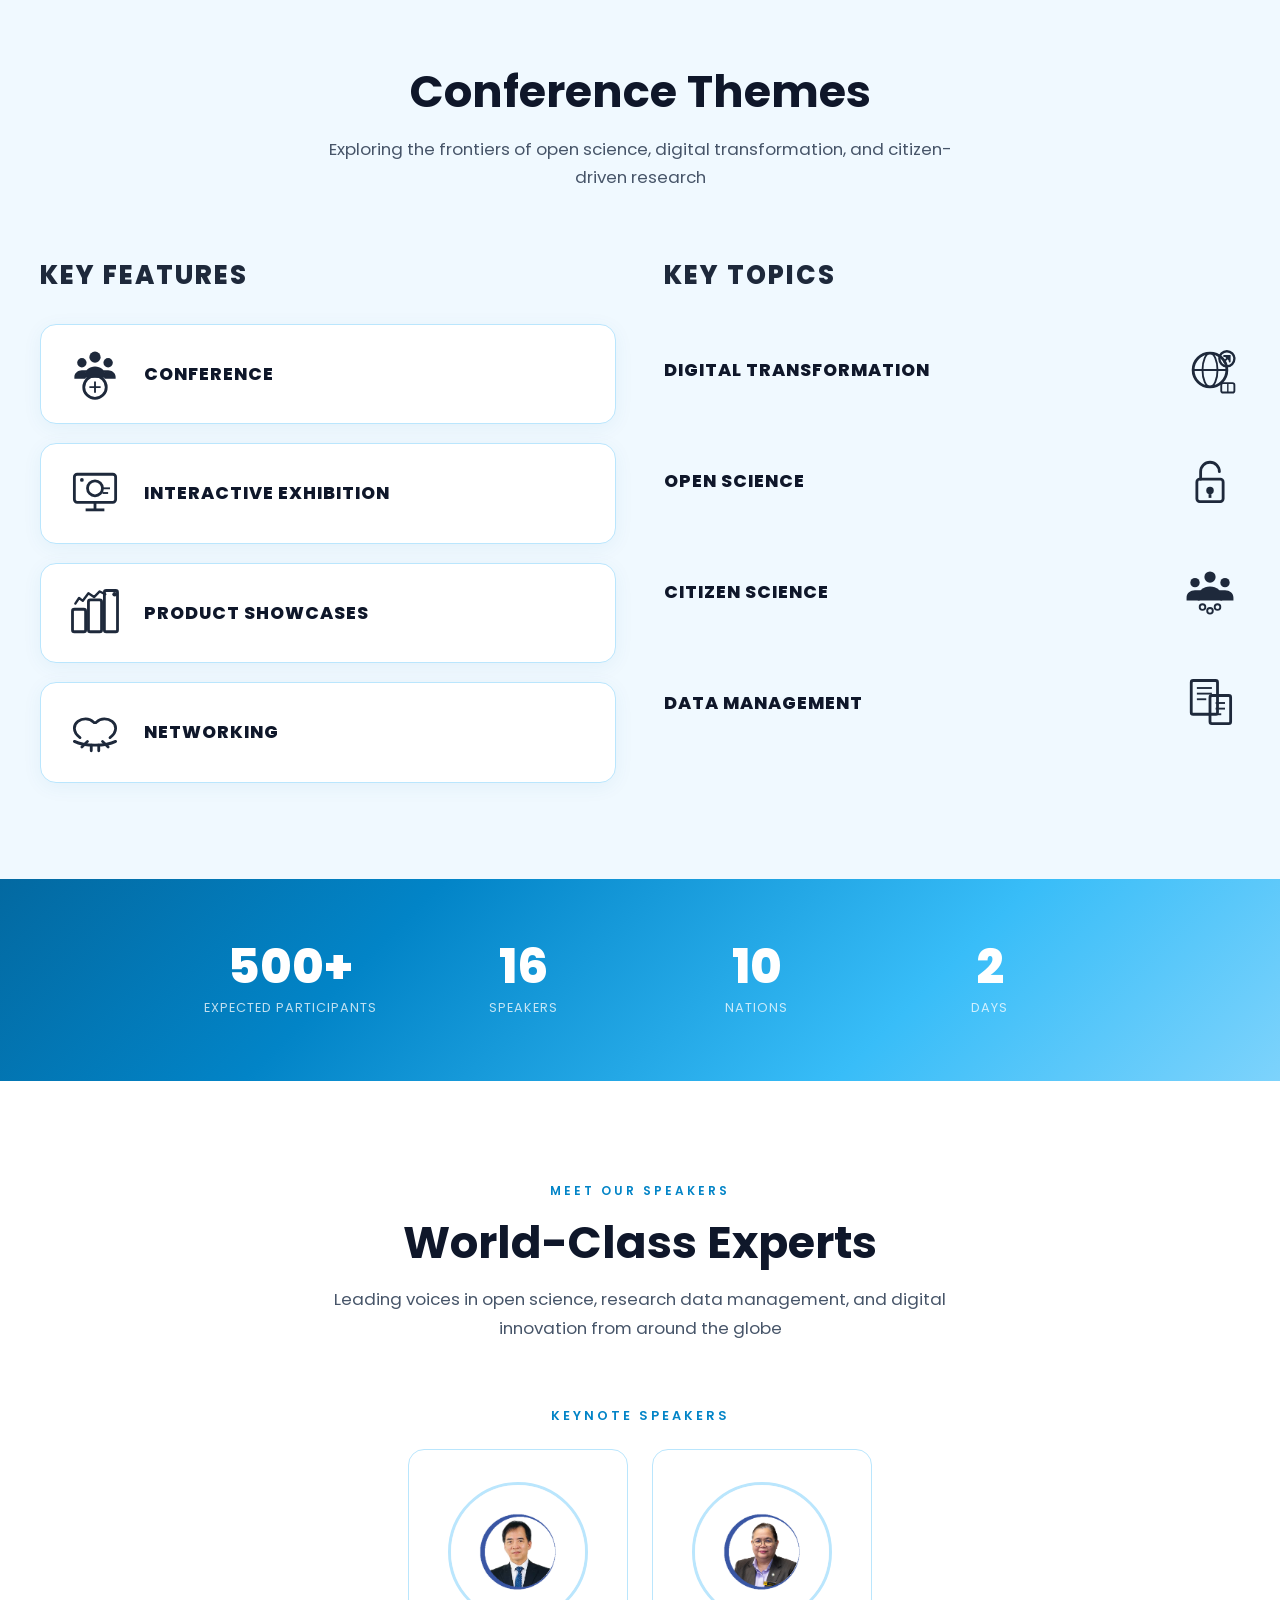
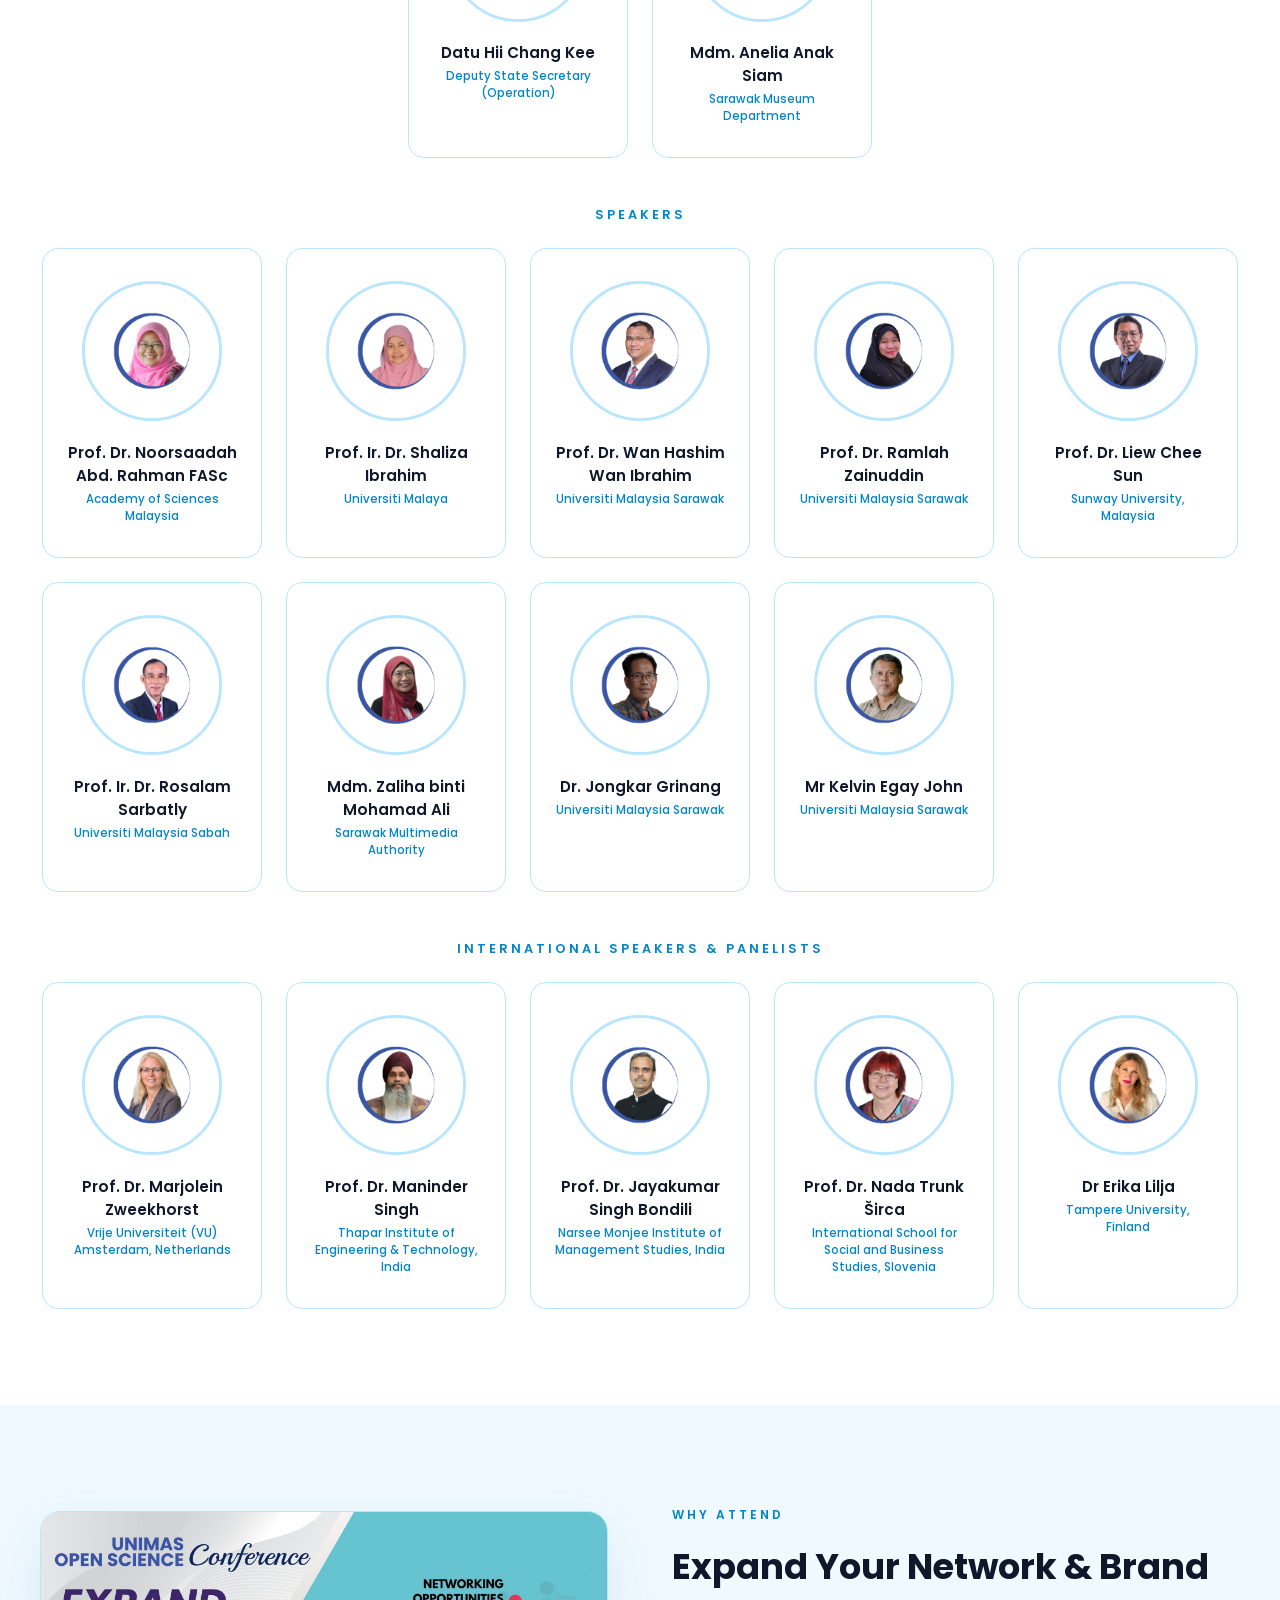
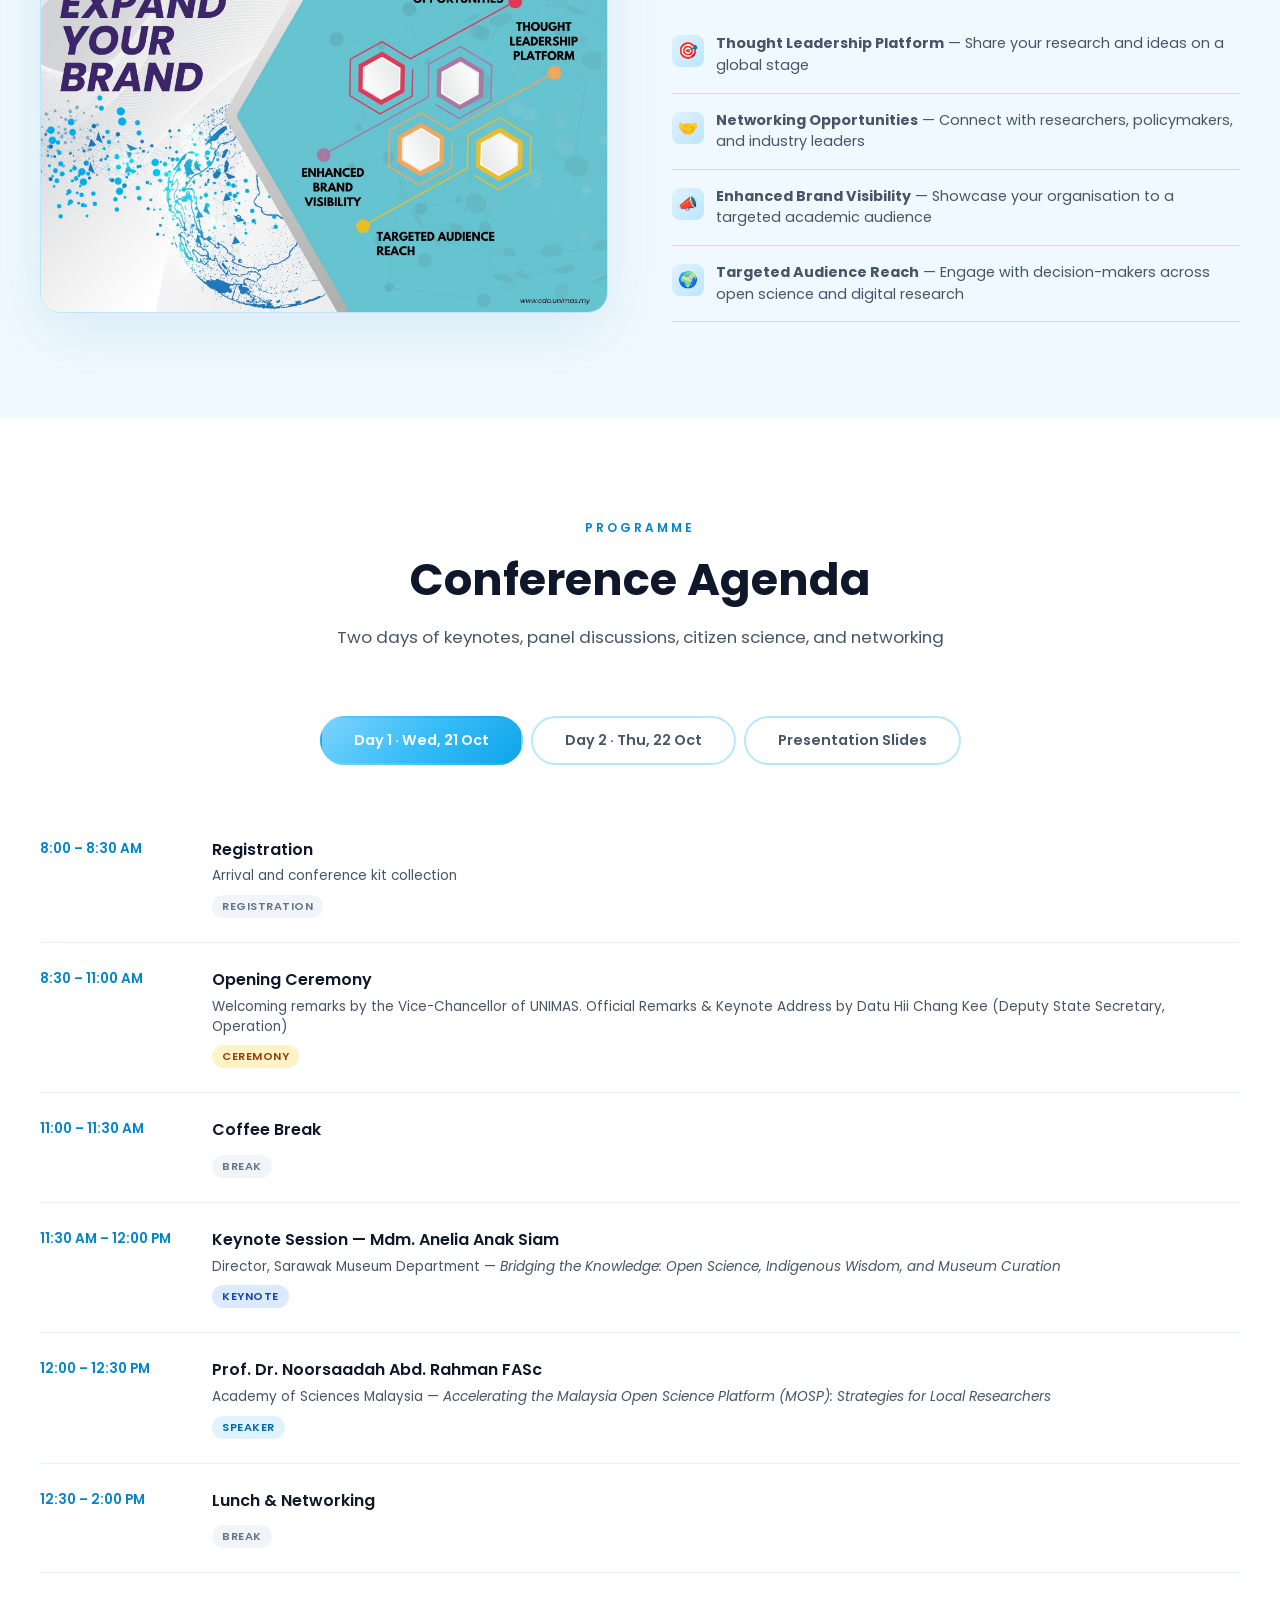
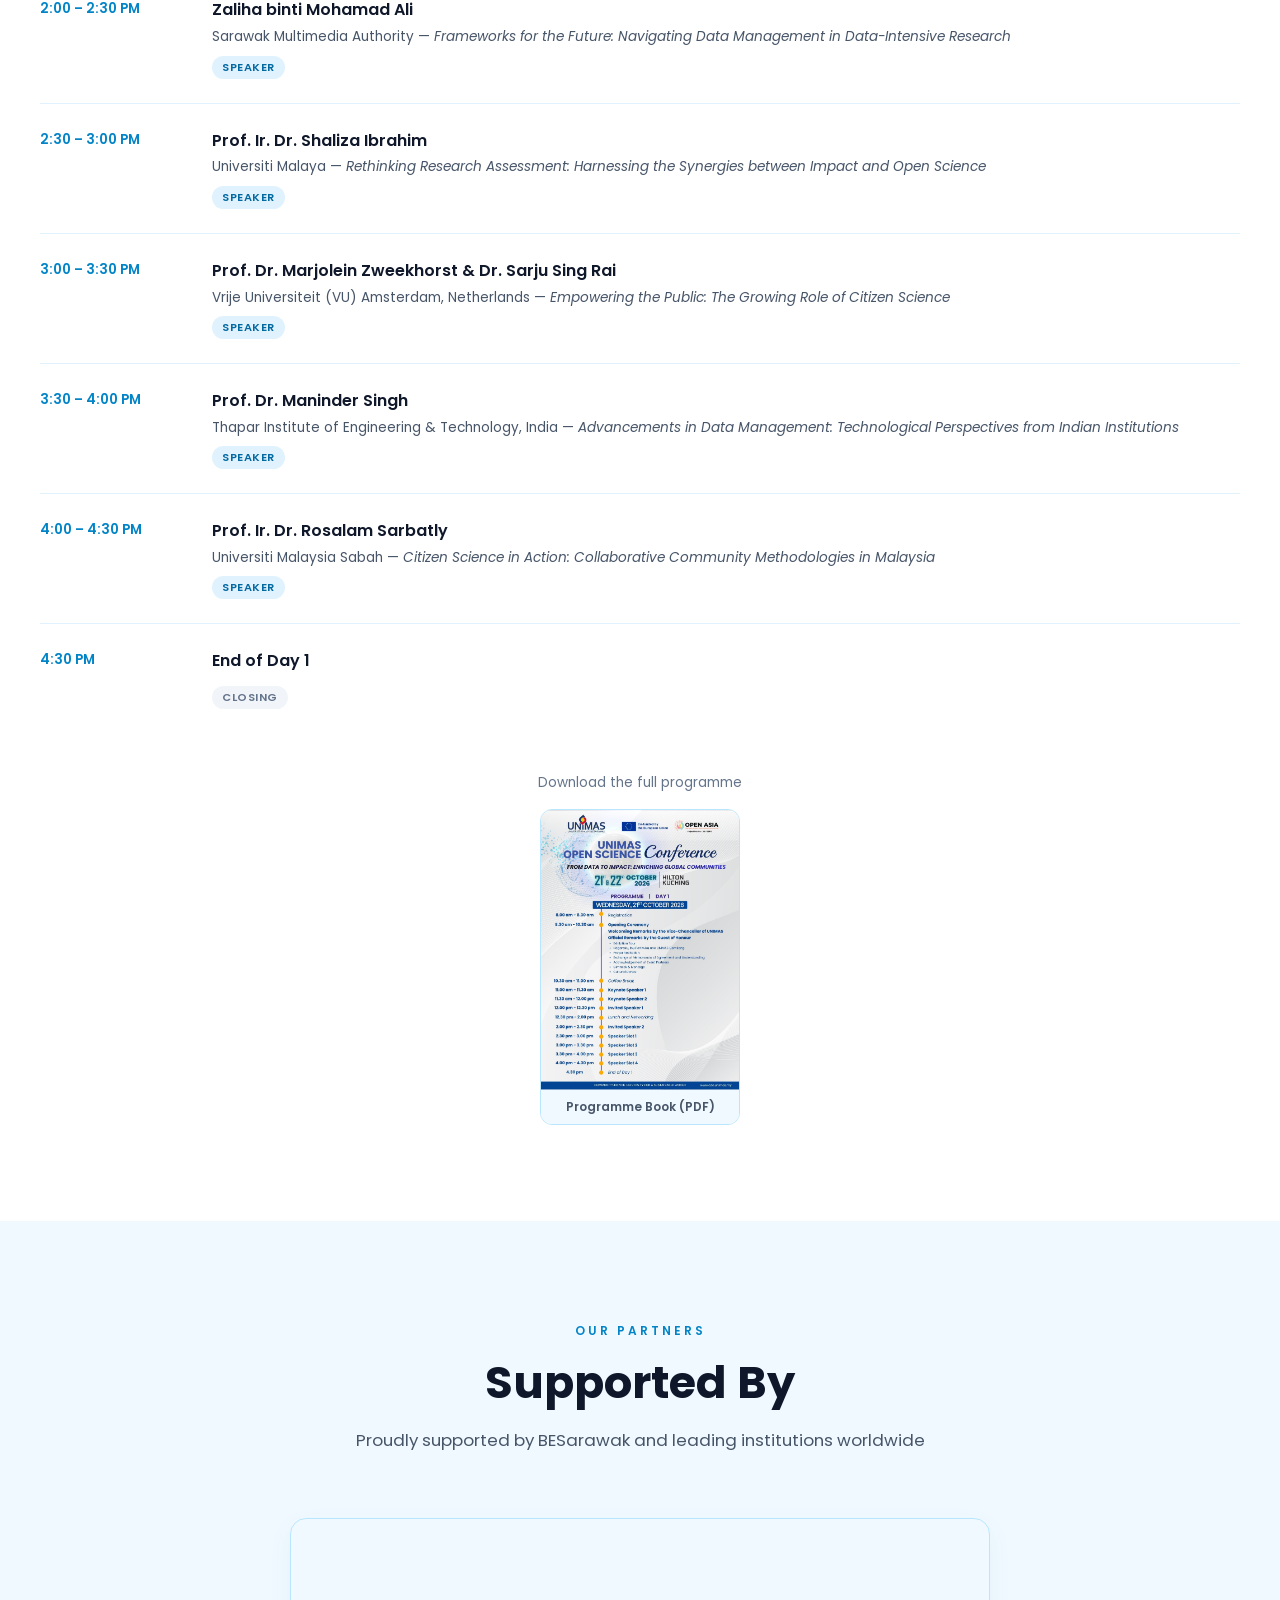
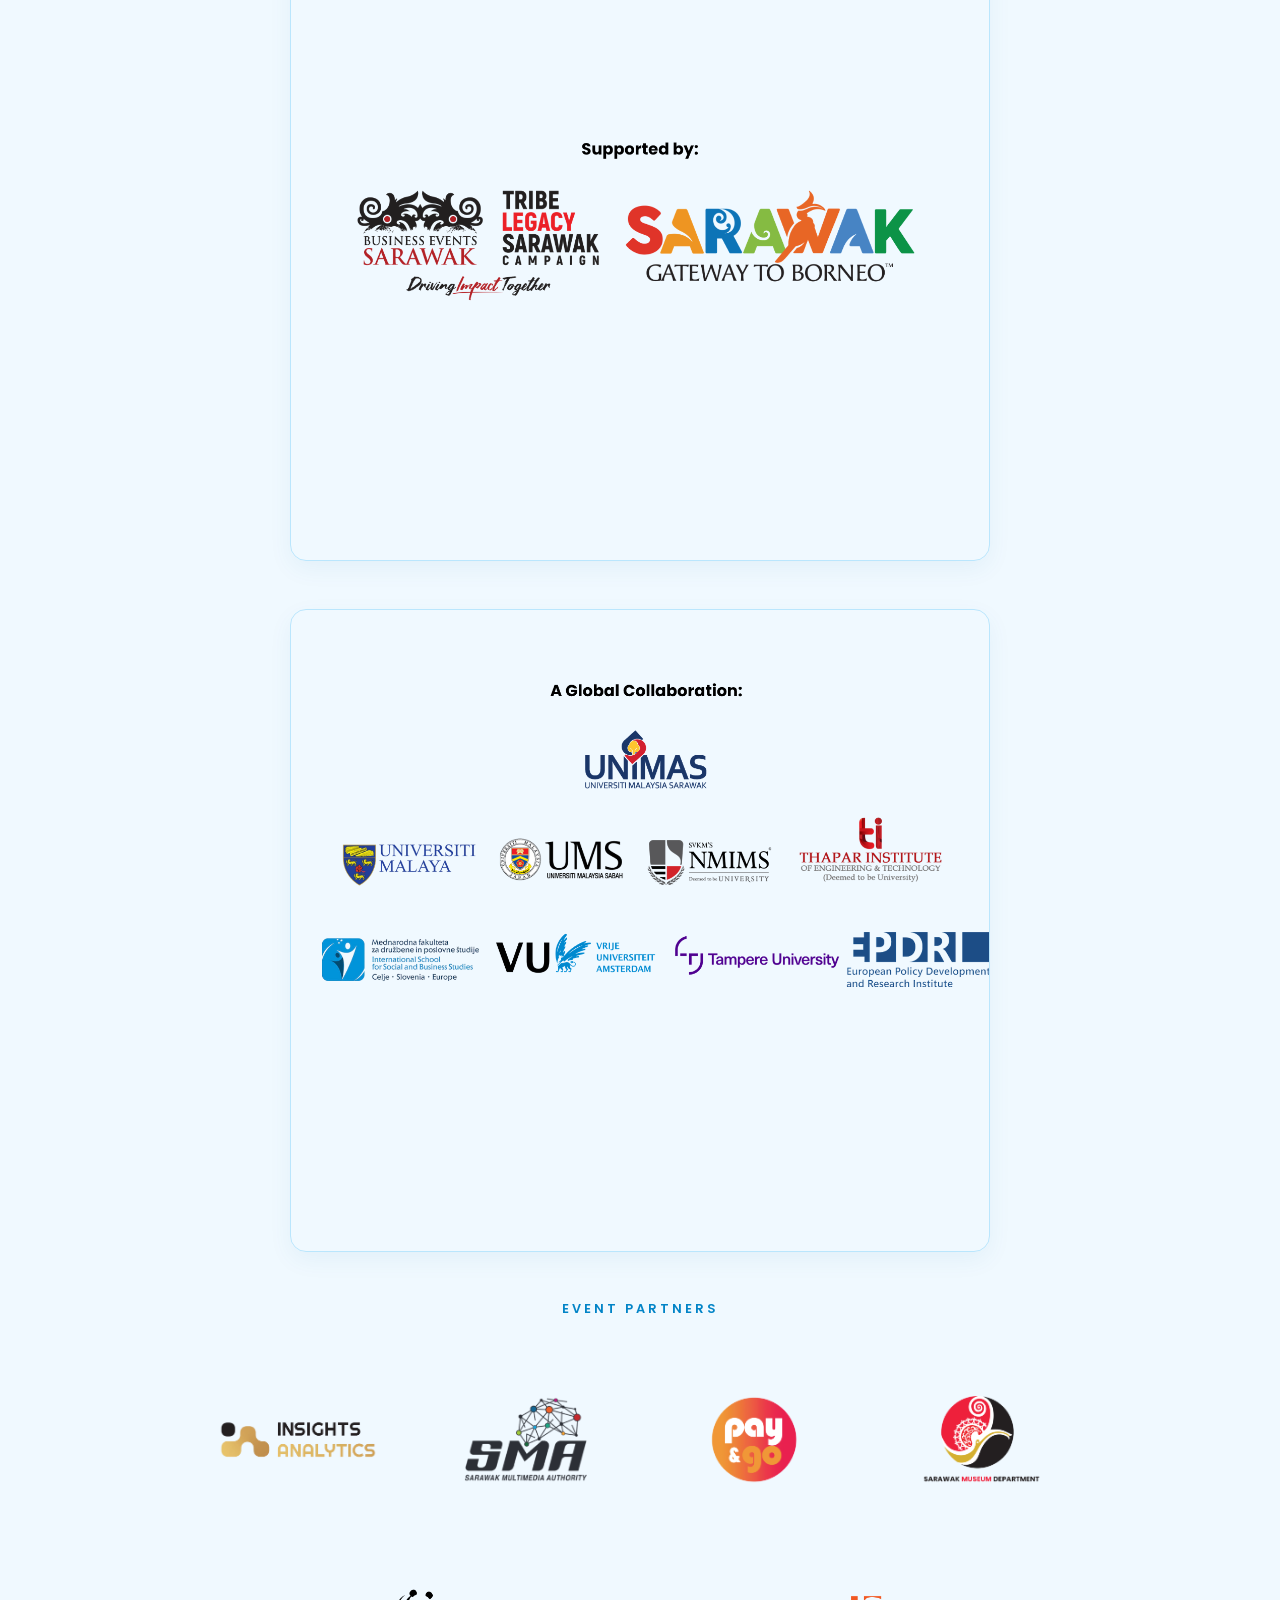
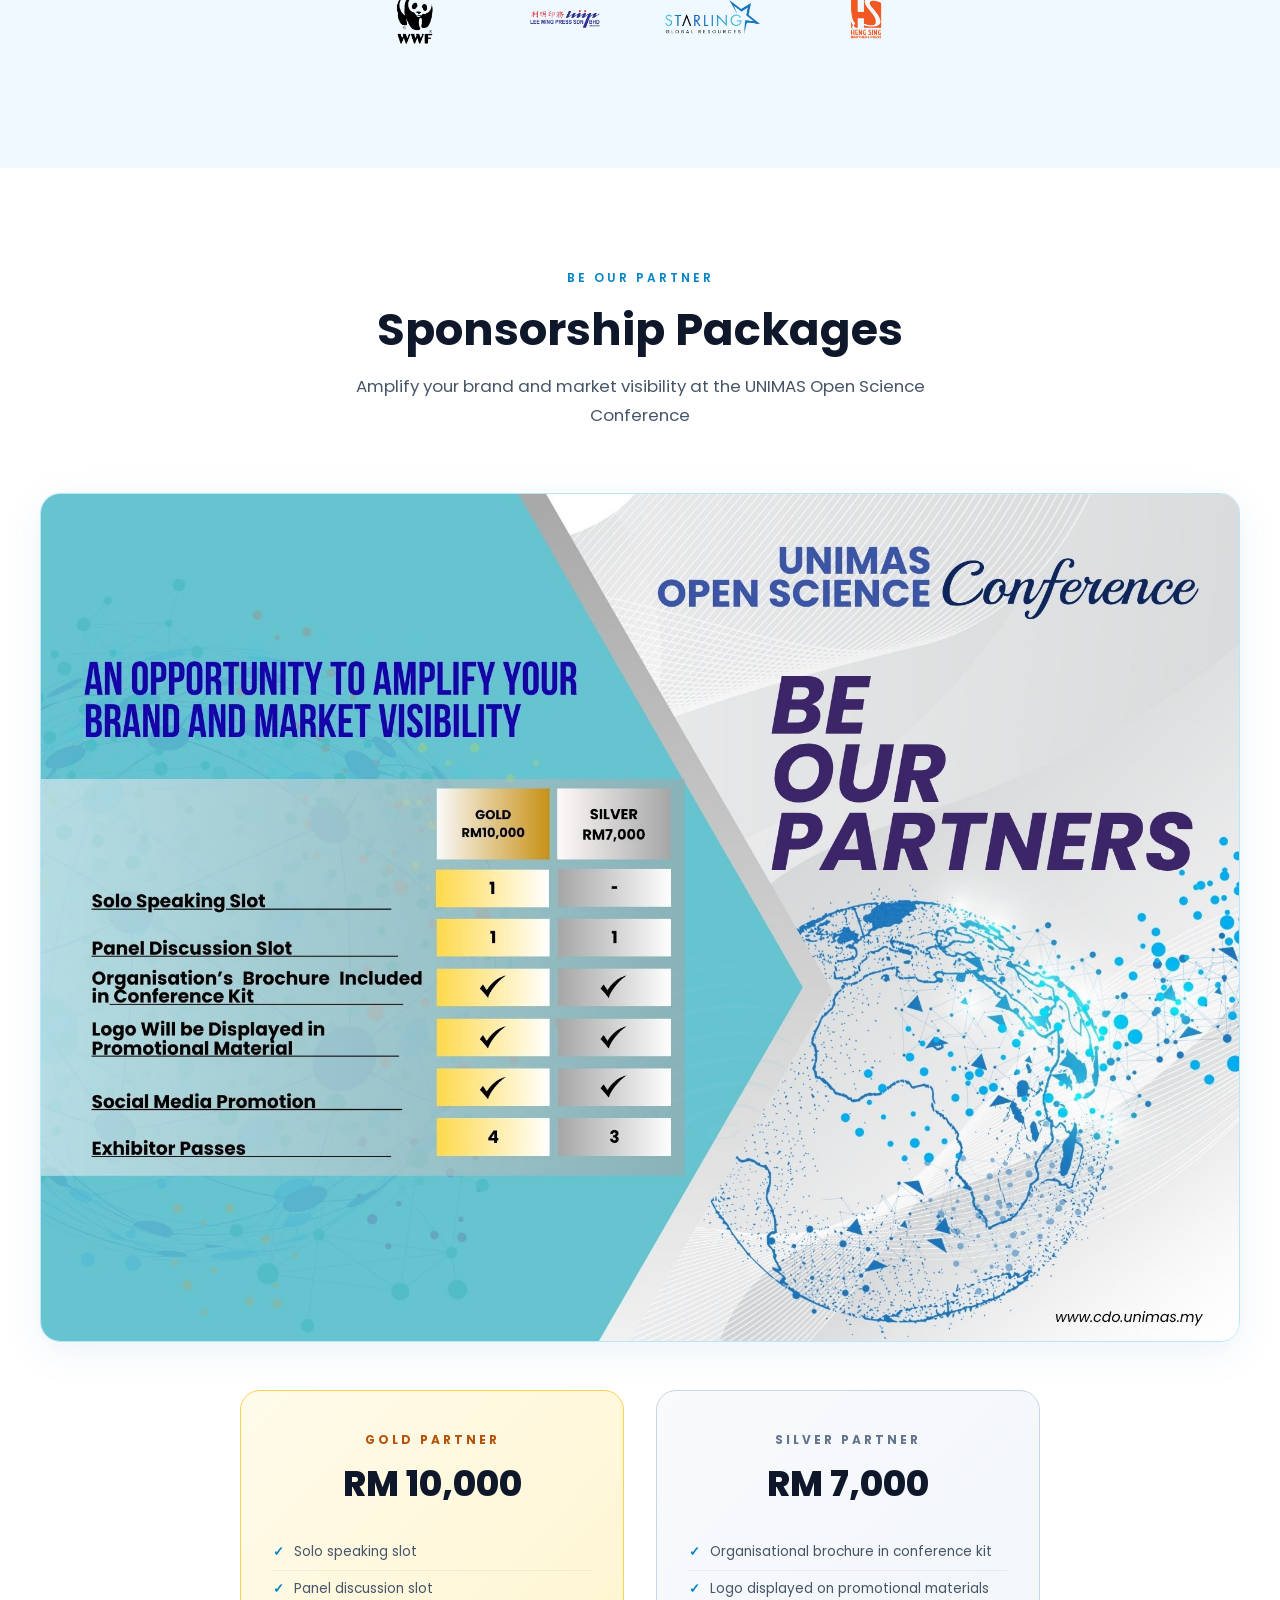
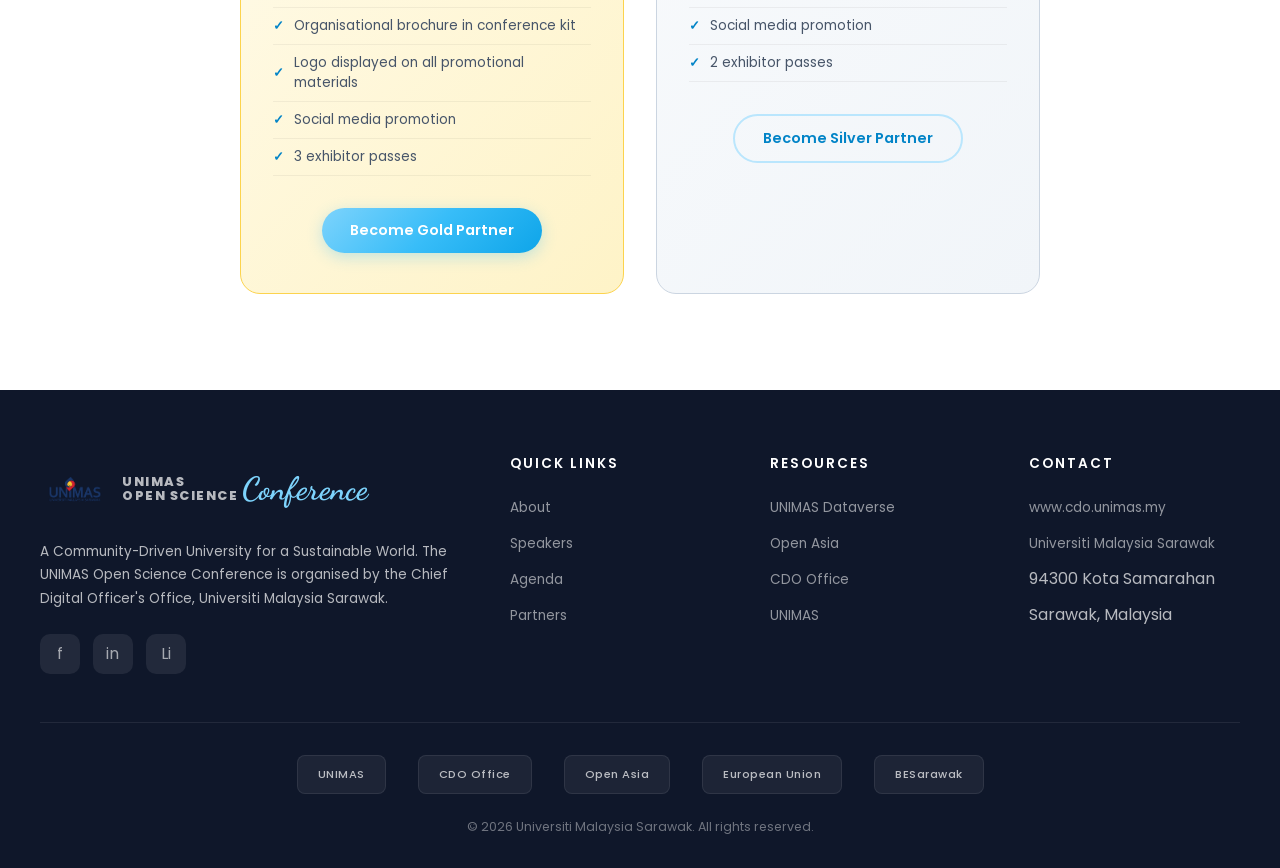
==== commit dad9e920: "Add Presentation Slides tab with speaker slide PDFs Add a third tab in the Conference Agenda section" ====
--- a/index.html
+++ b/index.html
@@ -556,6 +556,46 @@
         .tag-panel { background: #F3E8FF; color: #7C3AED; }
         .tag-citizen { background: #D1FAE5; color: #065F46; }
 
+        /* Presentation Slides tab */
+        .slides-day-heading {
+            font-family: 'Poppins', sans-serif; font-size: 1.1rem; font-weight: 700;
+            color: var(--deeper); margin: 2rem 0 1rem; padding-bottom: 0.5rem;
+            border-bottom: 2px solid var(--baby);
+        }
+        .slides-day-heading:first-child { margin-top: 0; }
+        .slide-card {
+            display: flex; align-items: center; gap: 1.2rem; padding: 1.2rem 1.5rem;
+            border: 1px solid var(--baby); border-radius: 12px; margin-bottom: 0.75rem;
+            transition: all 0.3s ease; background: var(--white);
+        }
+        .slide-card:hover {
+            border-color: var(--sky); transform: translateY(-2px);
+            box-shadow: 0 6px 20px rgba(3, 105, 161, 0.1);
+        }
+        .slide-icon {
+            width: 48px; height: 48px; border-radius: 10px; display: flex;
+            align-items: center; justify-content: center; flex-shrink: 0;
+            font-size: 0.65rem; font-weight: 700; text-transform: uppercase;
+            letter-spacing: 0.5px; color: var(--white);
+        }
+        .slide-icon.pptx { background: linear-gradient(135deg, #D97706, #F59E0B); }
+        .slide-icon.pdf { background: linear-gradient(135deg, #DC2626, #EF4444); }
+        .slide-info { flex: 1; min-width: 0; }
+        .slide-info h4 { font-size: 0.95rem; font-weight: 600; color: var(--text-dark); margin-bottom: 0.2rem; }
+        .slide-info p { font-size: 0.8rem; color: var(--text-mid); margin: 0; white-space: nowrap; overflow: hidden; text-overflow: ellipsis; }
+        .slide-time { font-size: 0.75rem; font-weight: 600; color: var(--deep); background: var(--baby-light); padding: 4px 10px; border-radius: 20px; white-space: nowrap; }
+        .slide-download {
+            display: inline-flex; align-items: center; gap: 0.4rem; padding: 8px 16px;
+            border-radius: 8px; font-size: 0.8rem; font-weight: 600;
+            background: var(--gradient-sky); color: var(--white); text-decoration: none;
+            transition: opacity 0.3s; flex-shrink: 0;
+        }
+        .slide-download:hover { opacity: 0.85; }
+        @media (max-width: 768px) {
+            .slide-card { flex-wrap: wrap; gap: 0.8rem; padding: 1rem; }
+            .slide-info p { white-space: normal; }
+        }
+
         .agenda-downloads { margin-top: 2.5rem; text-align: center; }
         .agenda-downloads p { font-size: 0.85rem; color: var(--text-light); margin-bottom: 1rem; }
         .download-thumbs { display: flex; justify-content: center; gap: 1.5rem; flex-wrap: wrap; }
@@ -760,6 +800,8 @@
             .hero-meta { flex-direction: column; gap: 0.8rem; }
             .stats-grid { grid-template-columns: repeat(2, 1fr); }
             .speakers-grid { grid-template-columns: repeat(auto-fit, minmax(160px, 200px)); }
+            .agenda-tabs { flex-wrap: wrap; }
+            .agenda-tab { padding: 10px 20px; font-size: 0.8rem; }
             .agenda-item { flex-direction: column; gap: 0.5rem; }
             .agenda-time { min-width: unset; }
             .partnership-grid { grid-template-columns: 1fr; }
@@ -1062,6 +1104,7 @@
             <div class="agenda-tabs reveal">
                 <button class="agenda-tab active" onclick="switchDay(1)">Day 1 &middot; Wed, 21 Oct</button>
                 <button class="agenda-tab" onclick="switchDay(2)">Day 2 &middot; Thu, 22 Oct</button>
+                <button class="agenda-tab" onclick="switchDay(3)">Presentation Slides</button>
             </div>
             <div class="agenda-day active" id="day1">
                 <div class="agenda-item reveal"><div class="agenda-time">8:00 &ndash; 8:30 AM</div><div class="agenda-details"><h4>Registration</h4><p>Arrival and conference kit collection</p><span class="agenda-tag tag-break">Registration</span></div></div>
@@ -1090,6 +1133,91 @@
                 <div class="agenda-item reveal"><div class="agenda-time">2:00 &ndash; 2:30 PM</div><div class="agenda-details"><h4>Citizen Science 2 &mdash; Prof. Dr. Ramlah Zainuddin</h4><p>Universiti Malaysia Sarawak &mdash; <em>Artificial Intelligence in Bornean Biodiversity (AIBOB): AI Modelling and Data Analytics</em></p><span class="agenda-tag tag-citizen">Citizen Science</span></div></div>
                 <div class="agenda-item reveal"><div class="agenda-time">2:30 &ndash; 3:00 PM</div><div class="agenda-details"><h4>Prof. Dr. Wan Hashim Wan Ibrahim</h4><p>Universiti Malaysia Sarawak &mdash; <em>Localising Open Science: Sarawak&rsquo;s Push for Digital Innovation and Excellence</em></p><span class="agenda-tag tag-speaker">Speaker</span></div></div>
                 <div class="agenda-item reveal"><div class="agenda-time">3:00 PM</div><div class="agenda-details"><h4>Coffee Break &amp; End of Conference</h4><span class="agenda-tag tag-break">Closing</span></div></div>
+            </div>
+            <div class="agenda-day" id="slides">
+                <h3 class="slides-day-heading">Day 1 &mdash; Wednesday, 21 October 2026</h3>
+
+                <a href="Presentation/Day 1/7. presentation citizen science and local knowledge in open science.pdf" class="slide-card reveal" target="_blank">
+                    <div class="slide-icon pdf">PDF</div>
+                    <div class="slide-info">
+                        <h4>Prof. Dr. Marjolein Zweekhorst &amp; Dr. Sarju Sing Rai</h4>
+                        <p>Empowering the Public: The Growing Role of Citizen Science</p>
+                    </div>
+                    <span class="slide-time">3:00 PM</span>
+                    <span class="slide-download">&#8595; View PDF</span>
+                </a>
+
+                <a href="Presentation/Day 1/8. Advancements_in_Data_Management_Thapar_upload.pdf" class="slide-card reveal" target="_blank">
+                    <div class="slide-icon pdf">PDF</div>
+                    <div class="slide-info">
+                        <h4>Prof. Dr. Maninder Singh</h4>
+                        <p>Advancements in Data Management: Technological Perspectives from Indian Institutions</p>
+                    </div>
+                    <span class="slide-time">3:30 PM</span>
+                    <span class="slide-download">&#8595; View PDF</span>
+                </a>
+
+                <h3 class="slides-day-heading">Day 2 &mdash; Thursday, 22 October 2026</h3>
+
+                <a href="Presentation/Day 2/1. Erika Lilja Universal Accessibility.pdf" class="slide-card reveal" target="_blank">
+                    <div class="slide-icon pdf">PDF</div>
+                    <div class="slide-info">
+                        <h4>Dr. Erika Lilja</h4>
+                        <p>Universal Accessibility: Successful Open Science Models from Finland</p>
+                    </div>
+                    <span class="slide-time">9:00 AM</span>
+                    <span class="slide-download">&#8595; View PDF</span>
+                </a>
+
+                <a href="Presentation/Day 2/2. Strengthening_Trust_OPEN_ASIA_2026_Participants_No_Notes.pdf" class="slide-card reveal" target="_blank">
+                    <div class="slide-icon pdf">PDF</div>
+                    <div class="slide-info">
+                        <h4>Prof. Dr. Nada Trunk &Scaron;irca &amp; Assoc. Prof. Dr. Ale&scaron; Trunk</h4>
+                        <p>Strengthening Trust: Open Scientific Research and Research Integrity</p>
+                    </div>
+                    <span class="slide-time">9:30 AM</span>
+                    <span class="slide-download">&#8595; View PDF</span>
+                </a>
+
+                <a href="Presentation/Day 2/3. P. LCS_UNIMAS-OSC-2026.pdf" class="slide-card reveal" target="_blank">
+                    <div class="slide-icon pdf">PDF</div>
+                    <div class="slide-info">
+                        <h4>Prof. Dr. Liew Chee Sun</h4>
+                        <p>Digital Tools and Infrastructure: The Role of Artificial Intelligence in Open Science</p>
+                    </div>
+                    <span class="slide-time">10:00 AM</span>
+                    <span class="slide-download">&#8595; View PDF</span>
+                </a>
+
+                <a href="Presentation/Day 2/FAIR JKS.pdf" class="slide-card reveal" target="_blank">
+                    <div class="slide-icon pdf">PDF</div>
+                    <div class="slide-info">
+                        <h4>Prof. Dr. Jayakumar Singh Bondili</h4>
+                        <p>Bridging the Gap: Open Science Interoperability and FAIR Data in India</p>
+                    </div>
+                    <span class="slide-time">11:00 AM</span>
+                    <span class="slide-download">&#8595; View PDF</span>
+                </a>
+
+                <a href="Presentation/Day 2/20261022_UOSC-Grinang et al.pdf" class="slide-card reveal" target="_blank">
+                    <div class="slide-icon pdf">PDF</div>
+                    <div class="slide-info">
+                        <h4>Dr. Jongkar Grinang &amp; Mr Kelvin Egay John</h4>
+                        <p>From Public Data to Societal Impact: Community-Driven Science</p>
+                    </div>
+                    <span class="slide-time">11:30 AM</span>
+                    <span class="slide-download">&#8595; View PDF</span>
+                </a>
+
+                <a href="Presentation/Day 2/WIWH_Localising Open Science_ UNIMAS's Push for Digital Innovation and Excellence.pdf" class="slide-card reveal" target="_blank">
+                    <div class="slide-icon pdf">PDF</div>
+                    <div class="slide-info">
+                        <h4>Prof. Dr. Wan Hashim Wan Ibrahim</h4>
+                        <p>Localising Open Science: Sarawak&rsquo;s Push for Digital Innovation and Excellence</p>
+                    </div>
+                    <span class="slide-time">2:30 PM</span>
+                    <span class="slide-download">&#8595; View PDF</span>
+                </a>
             </div>
             <div class="agenda-downloads reveal">
                 <p>Download the full programme</p>
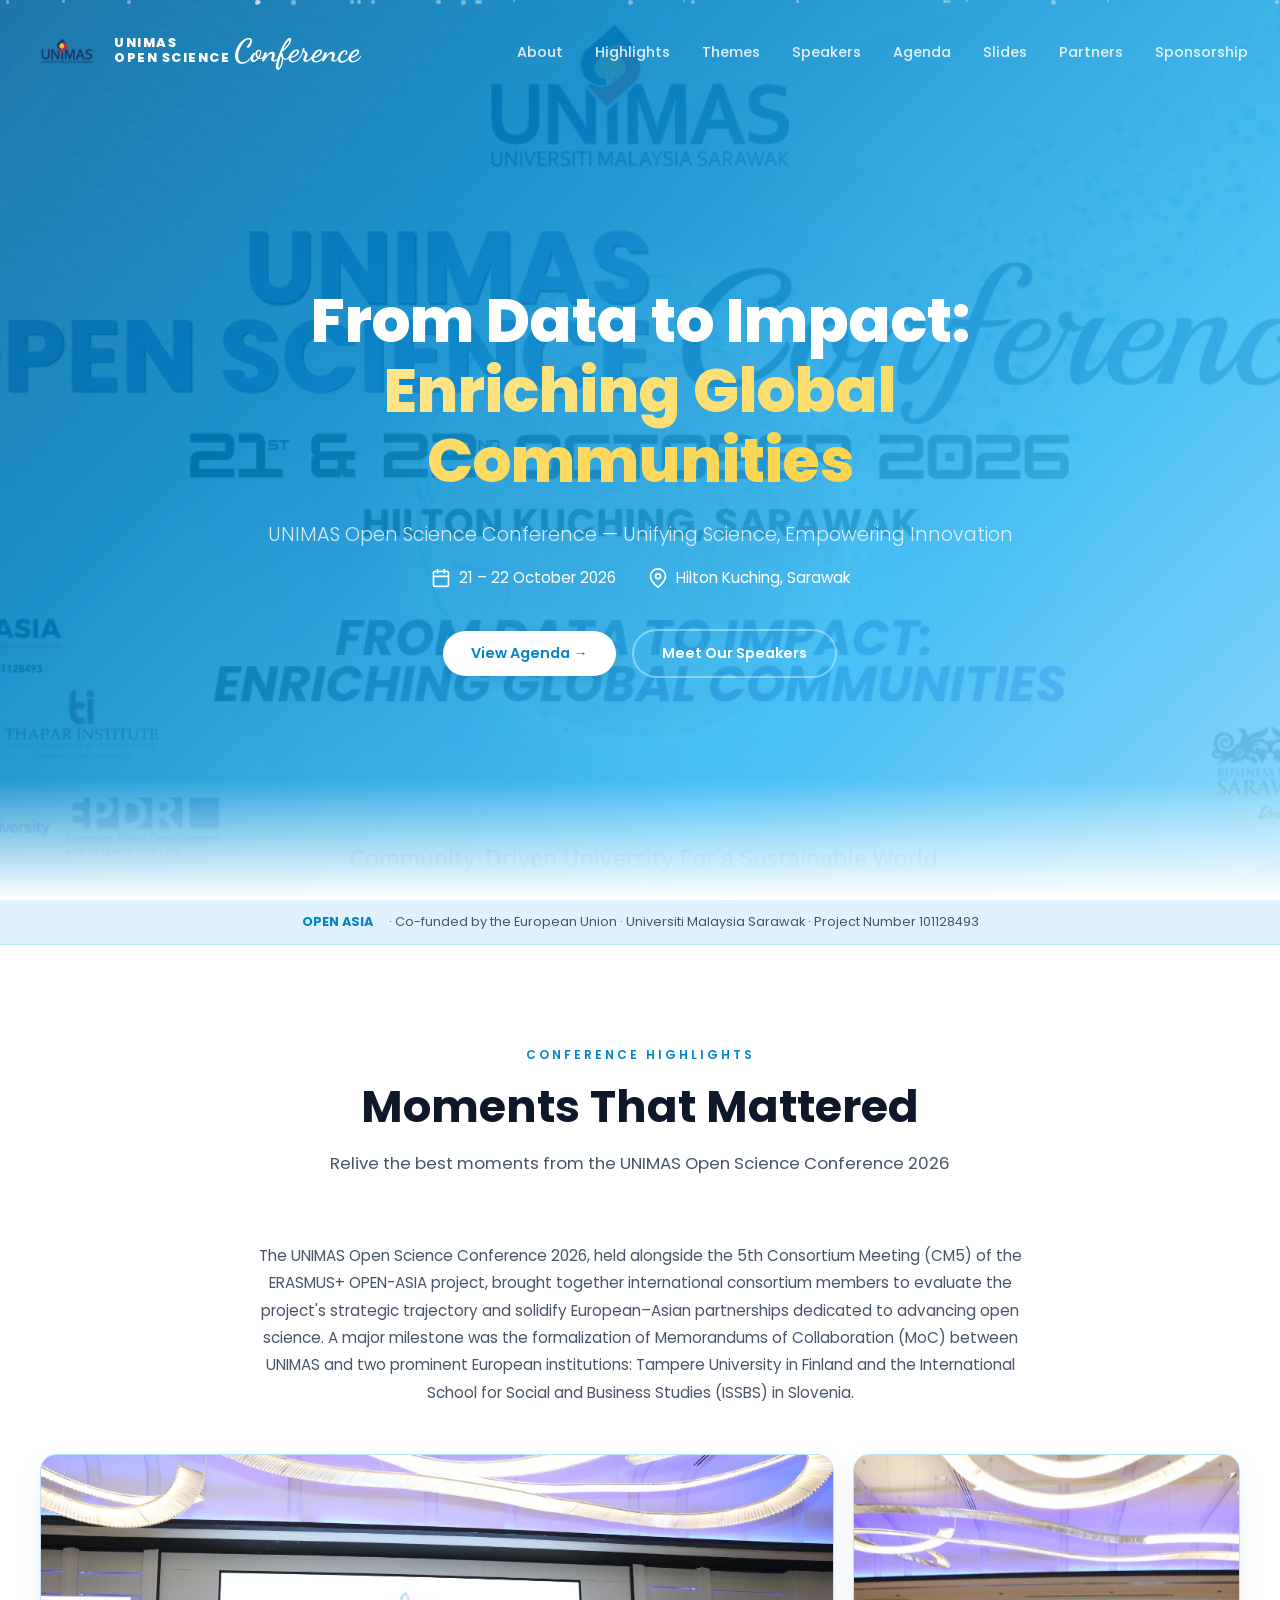
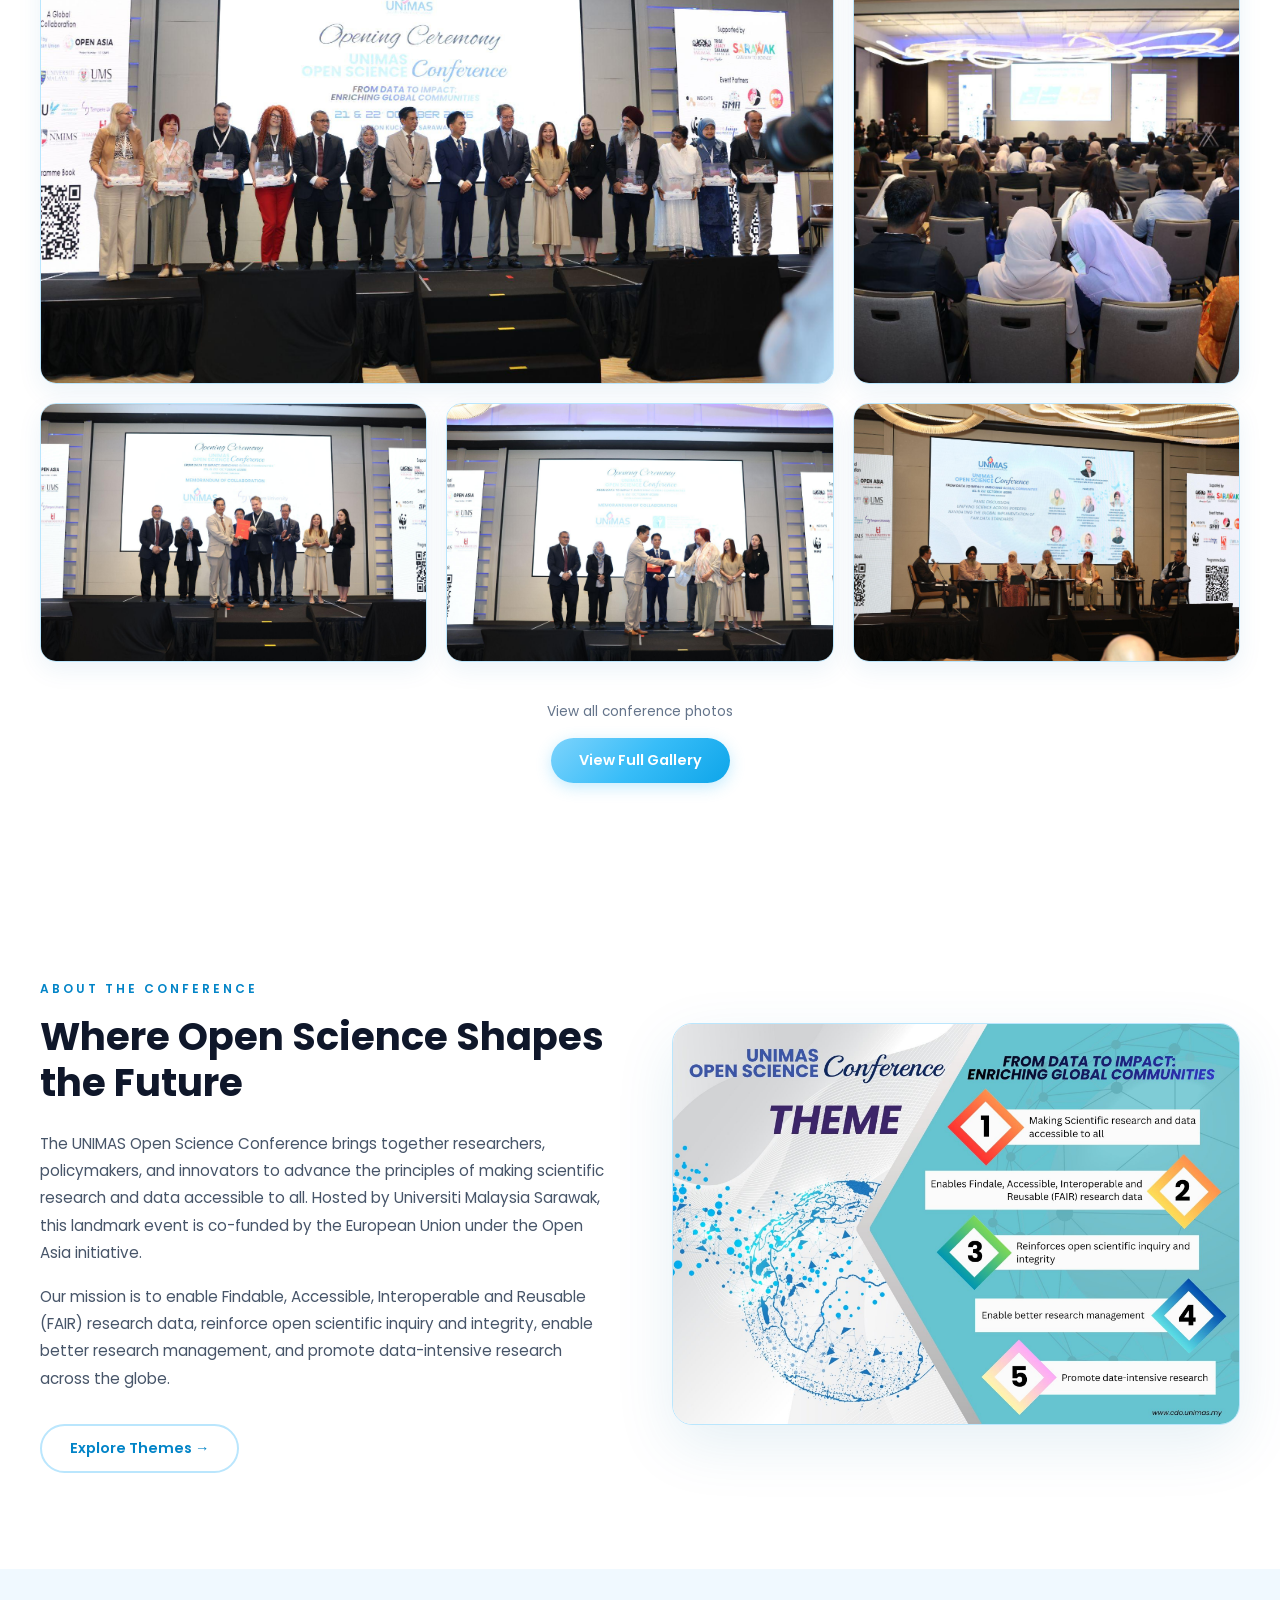
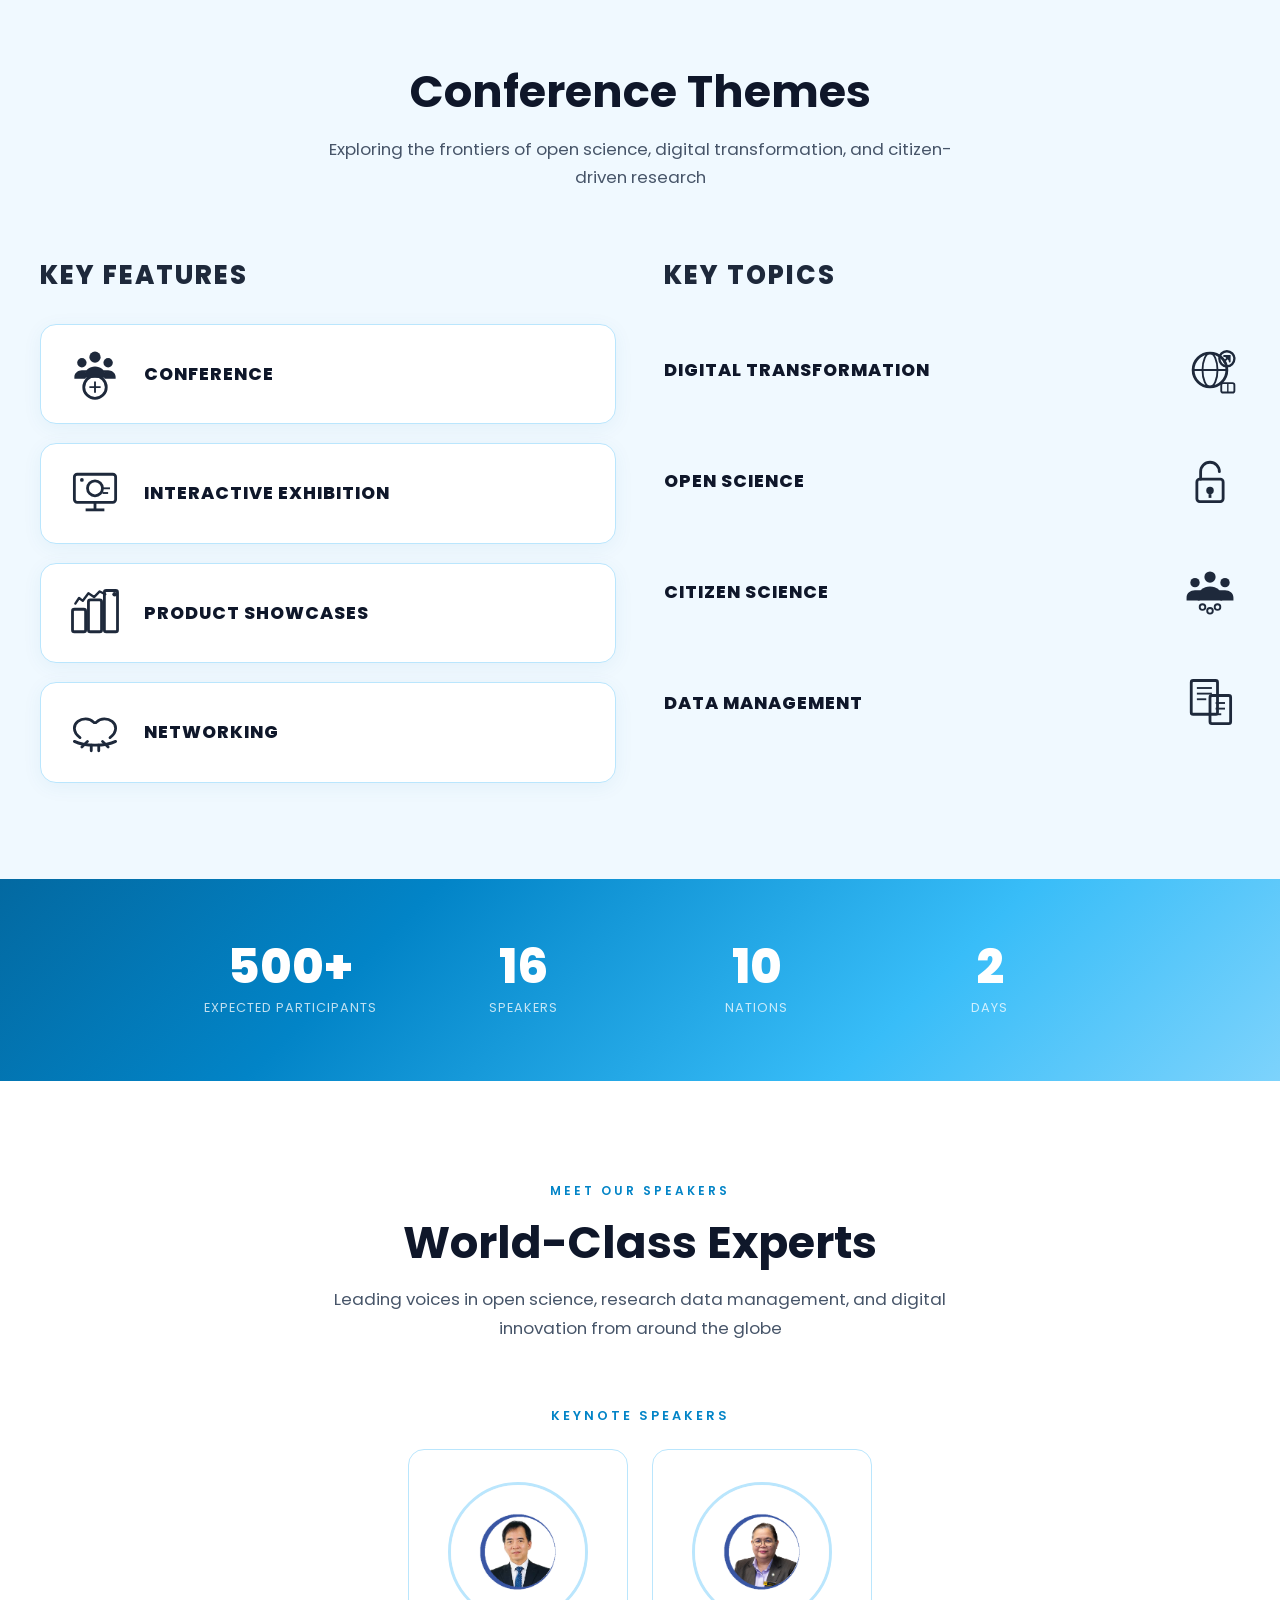
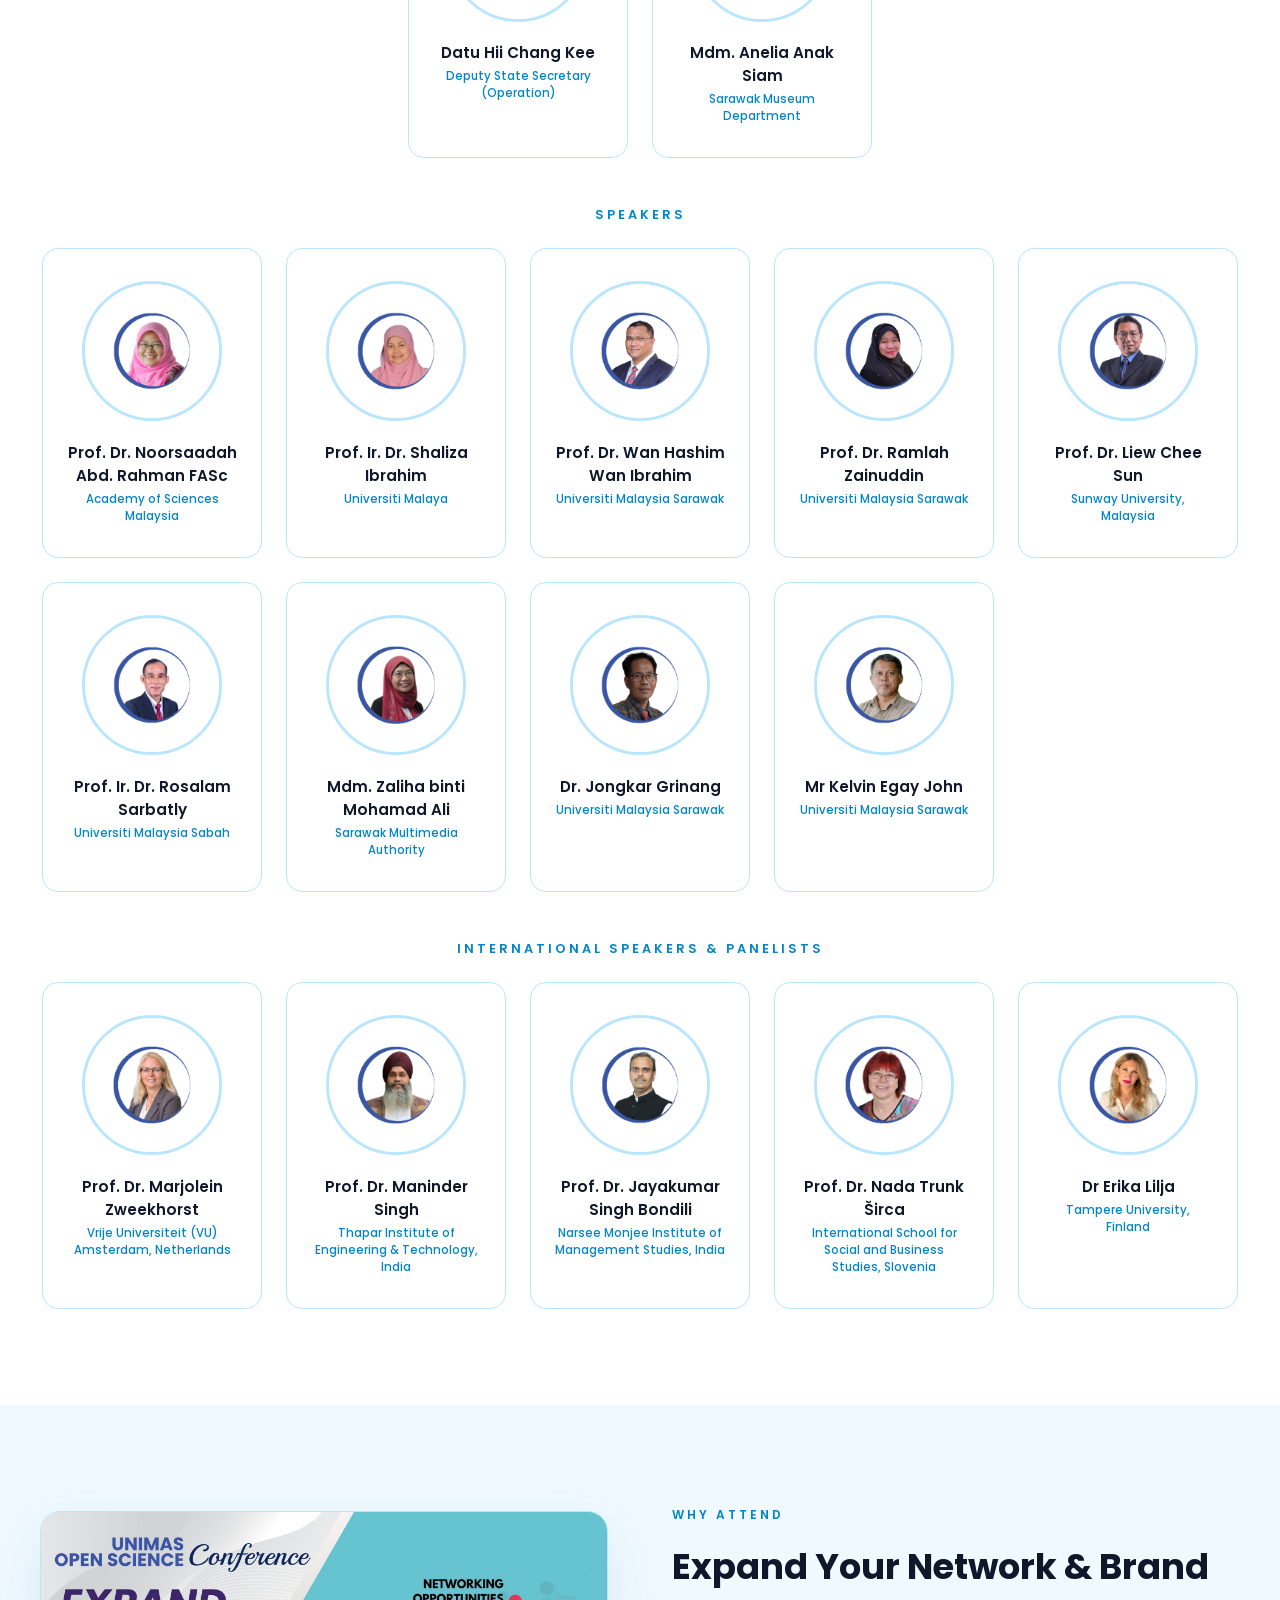
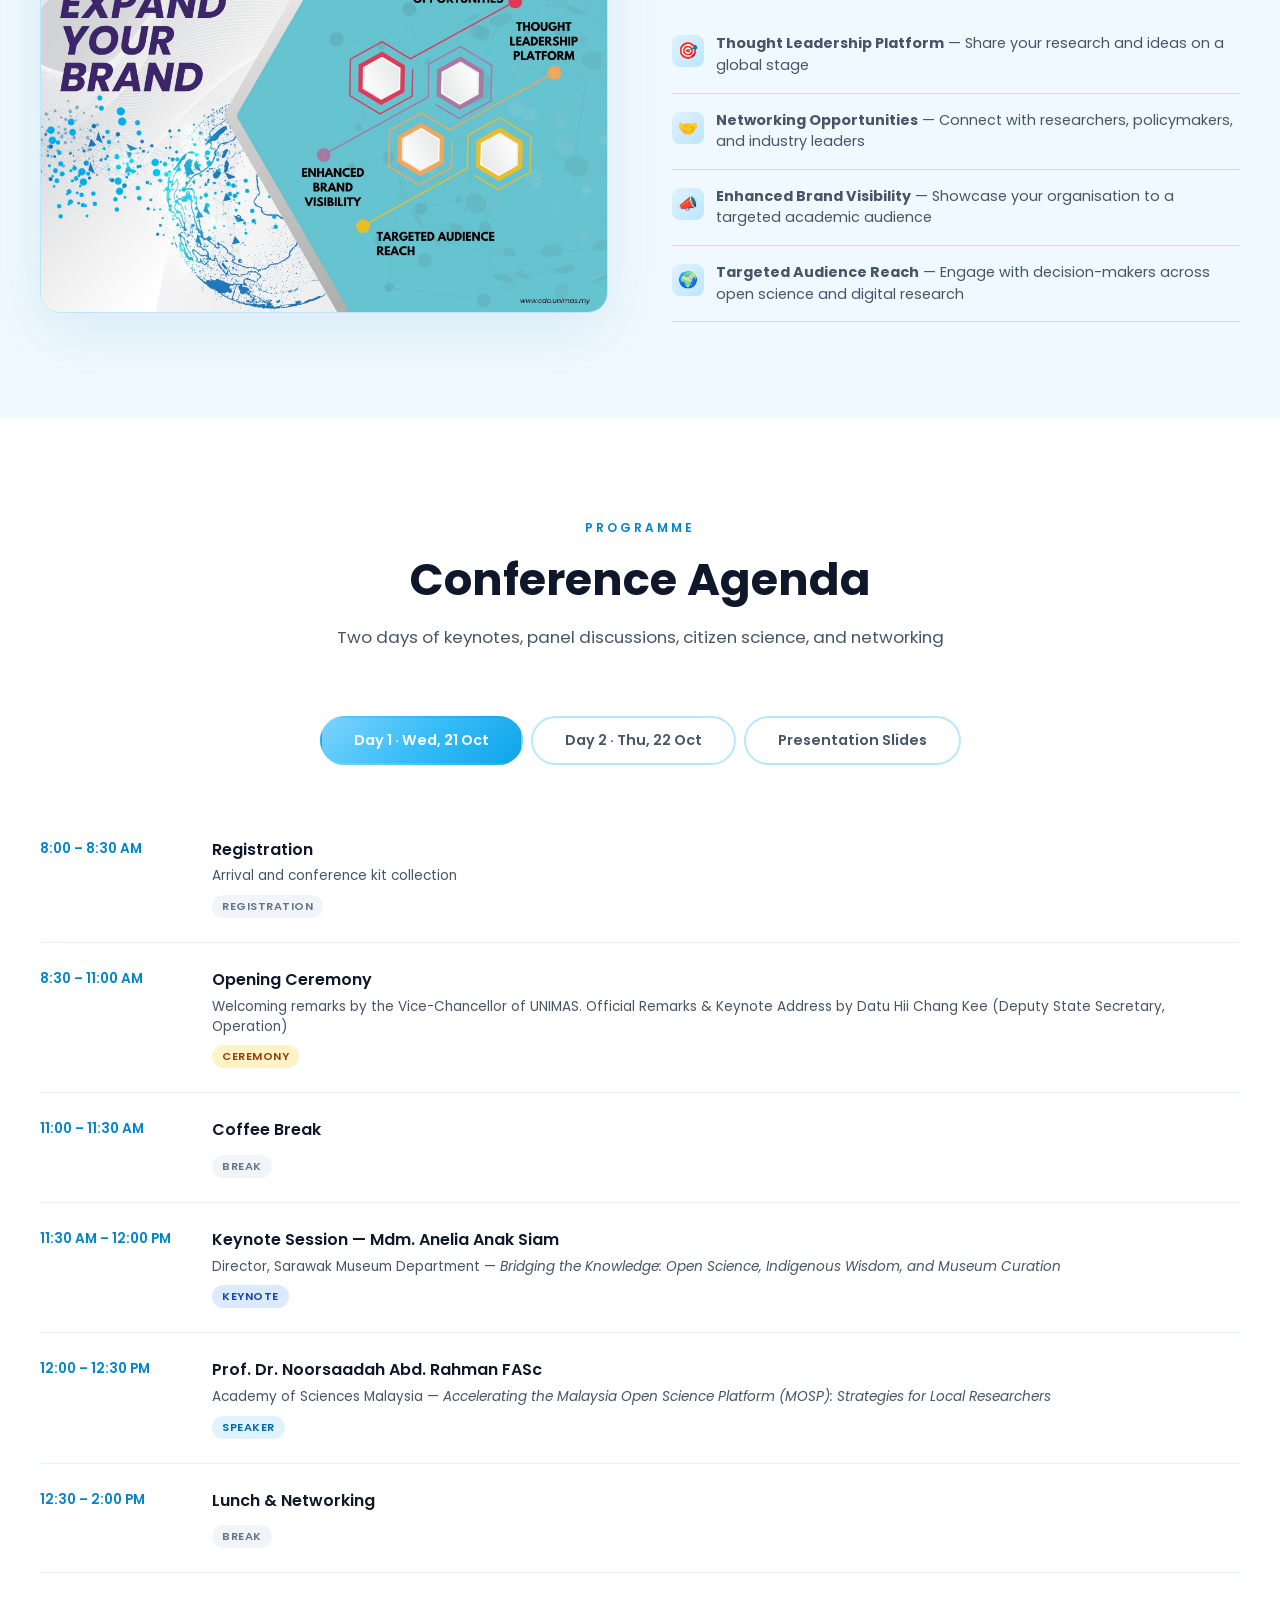
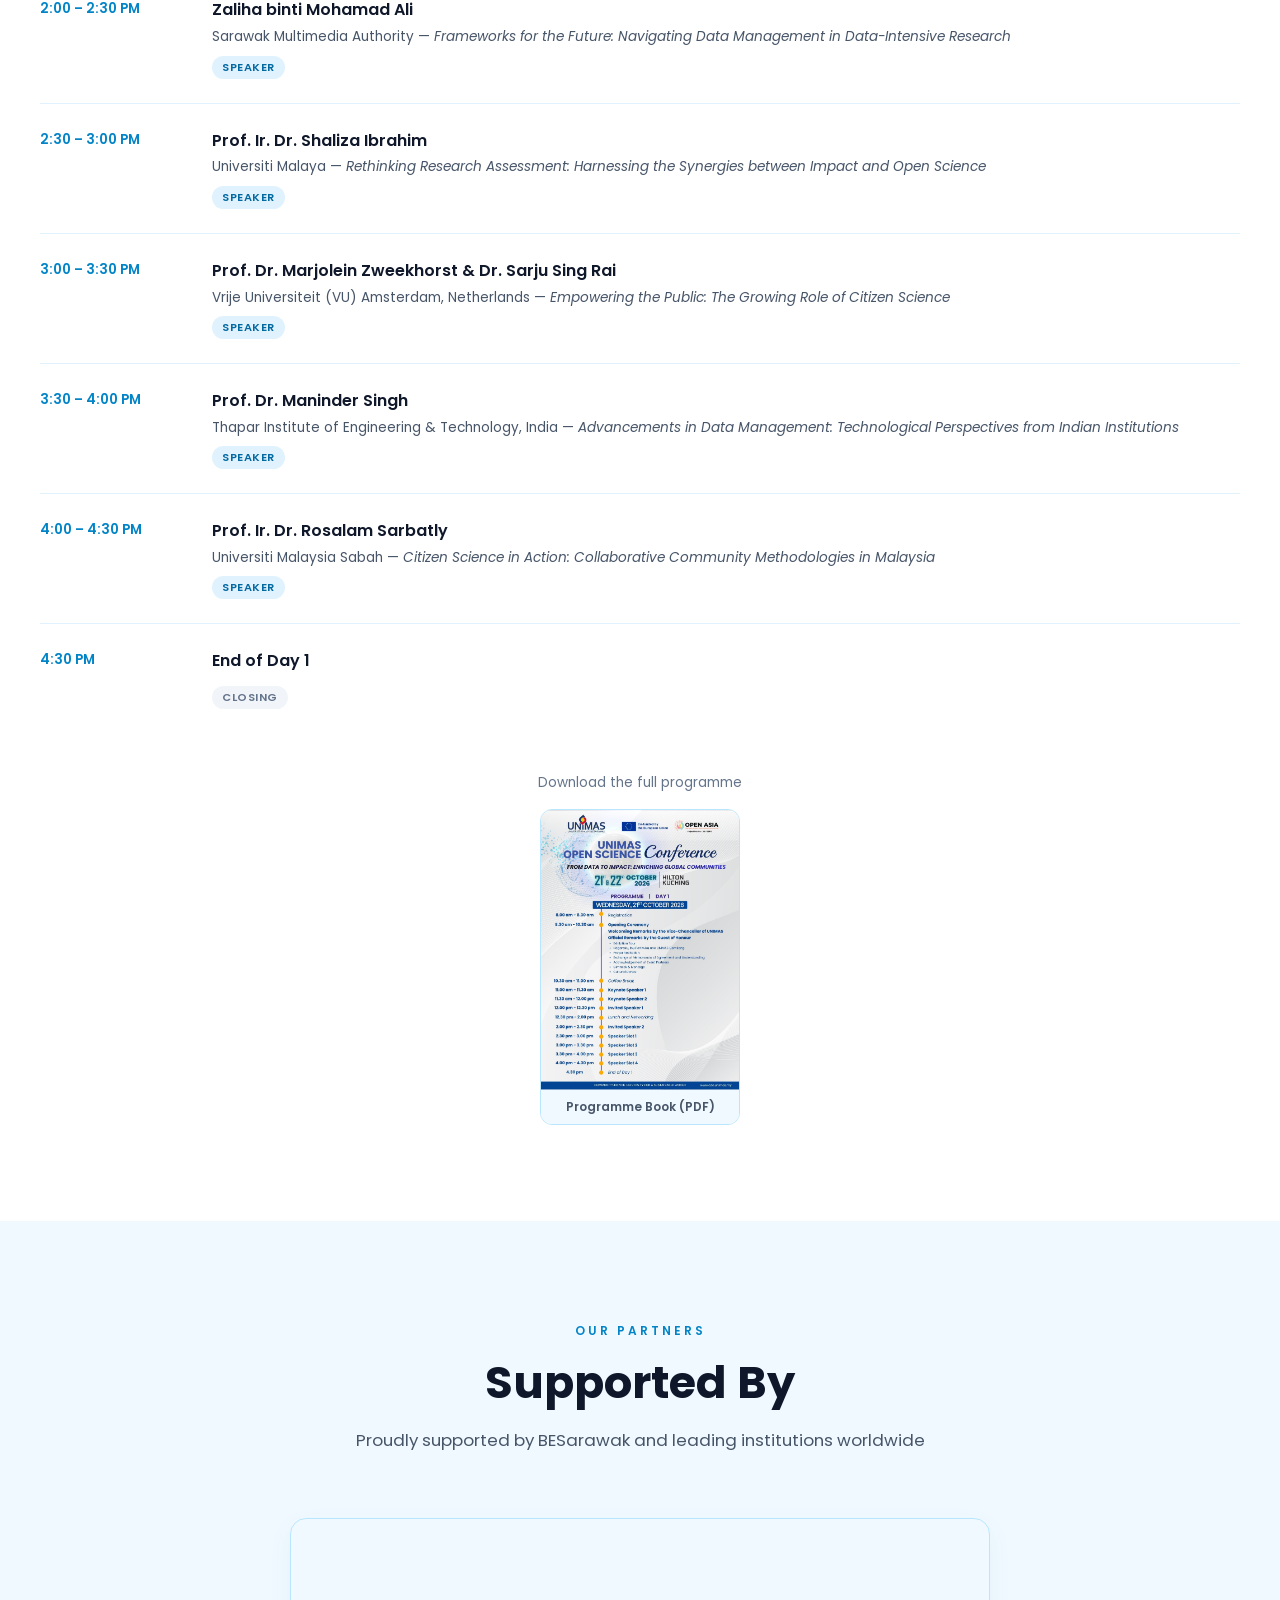
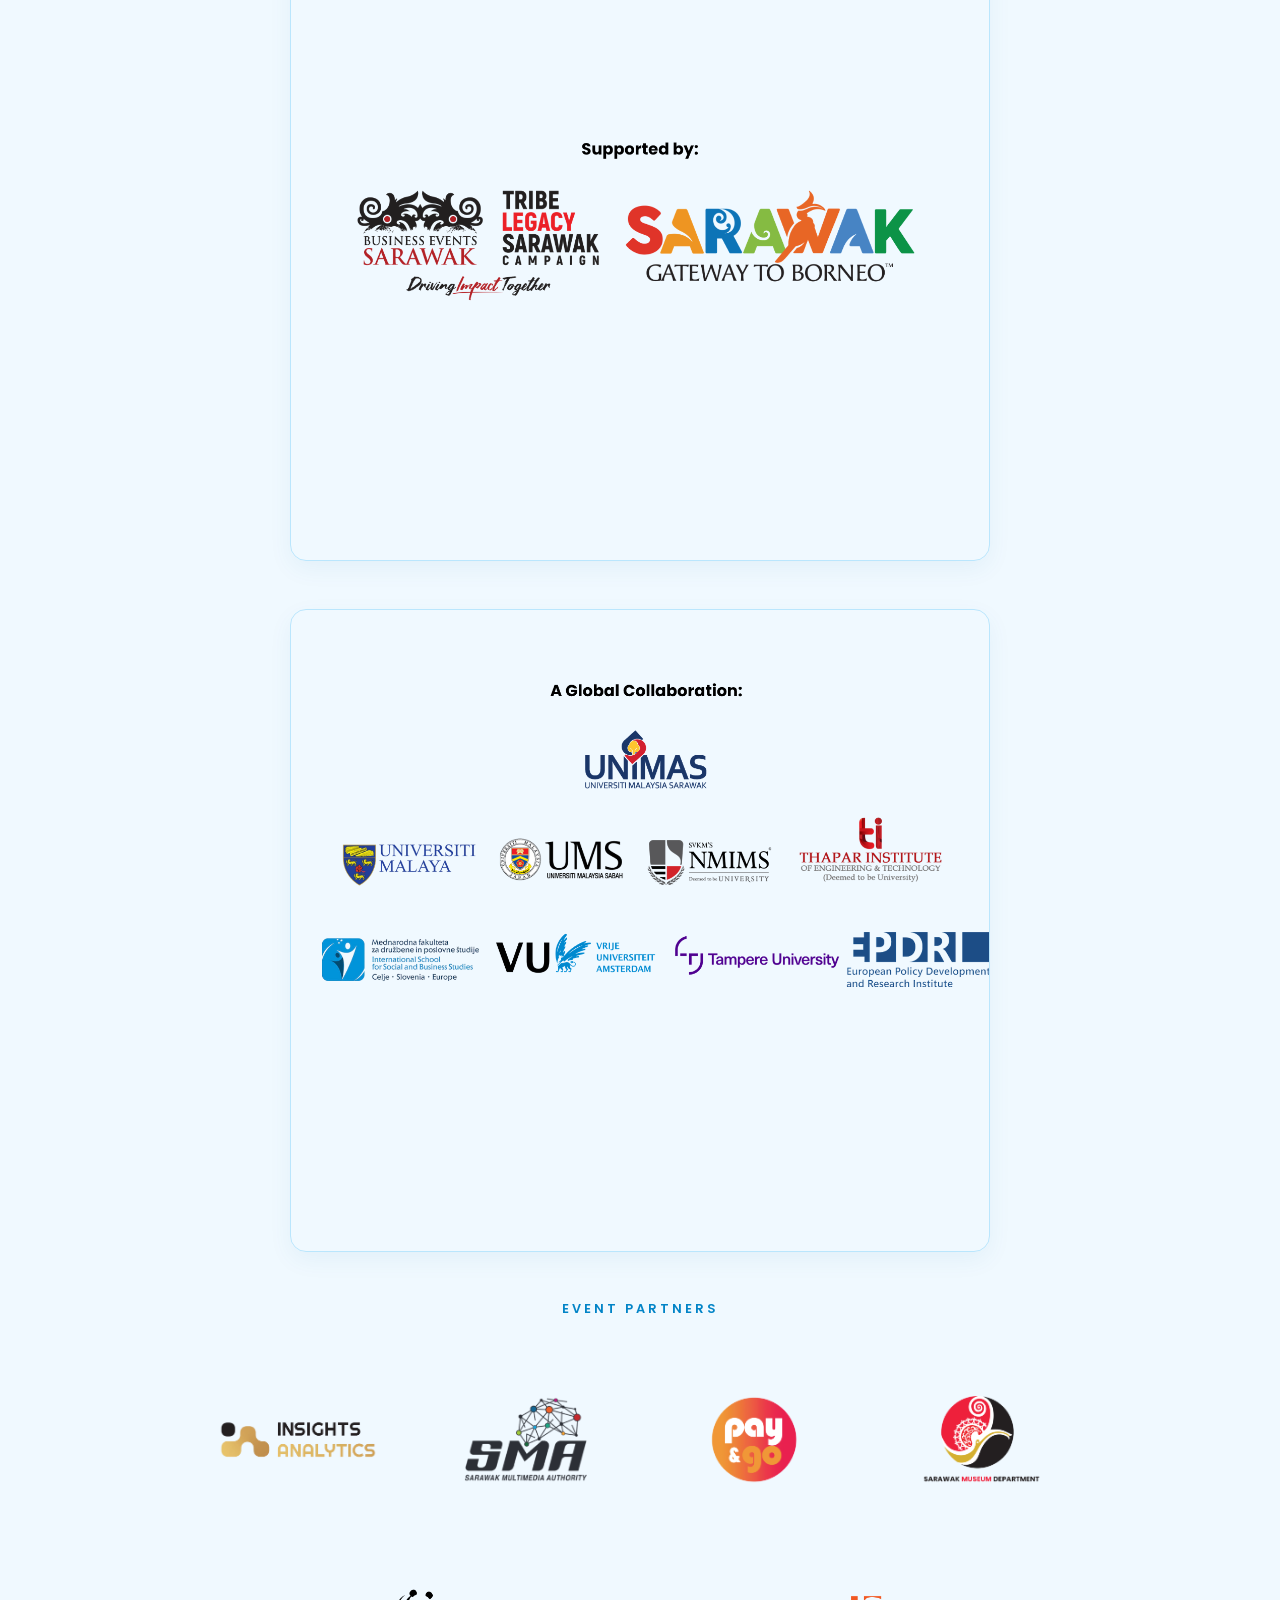
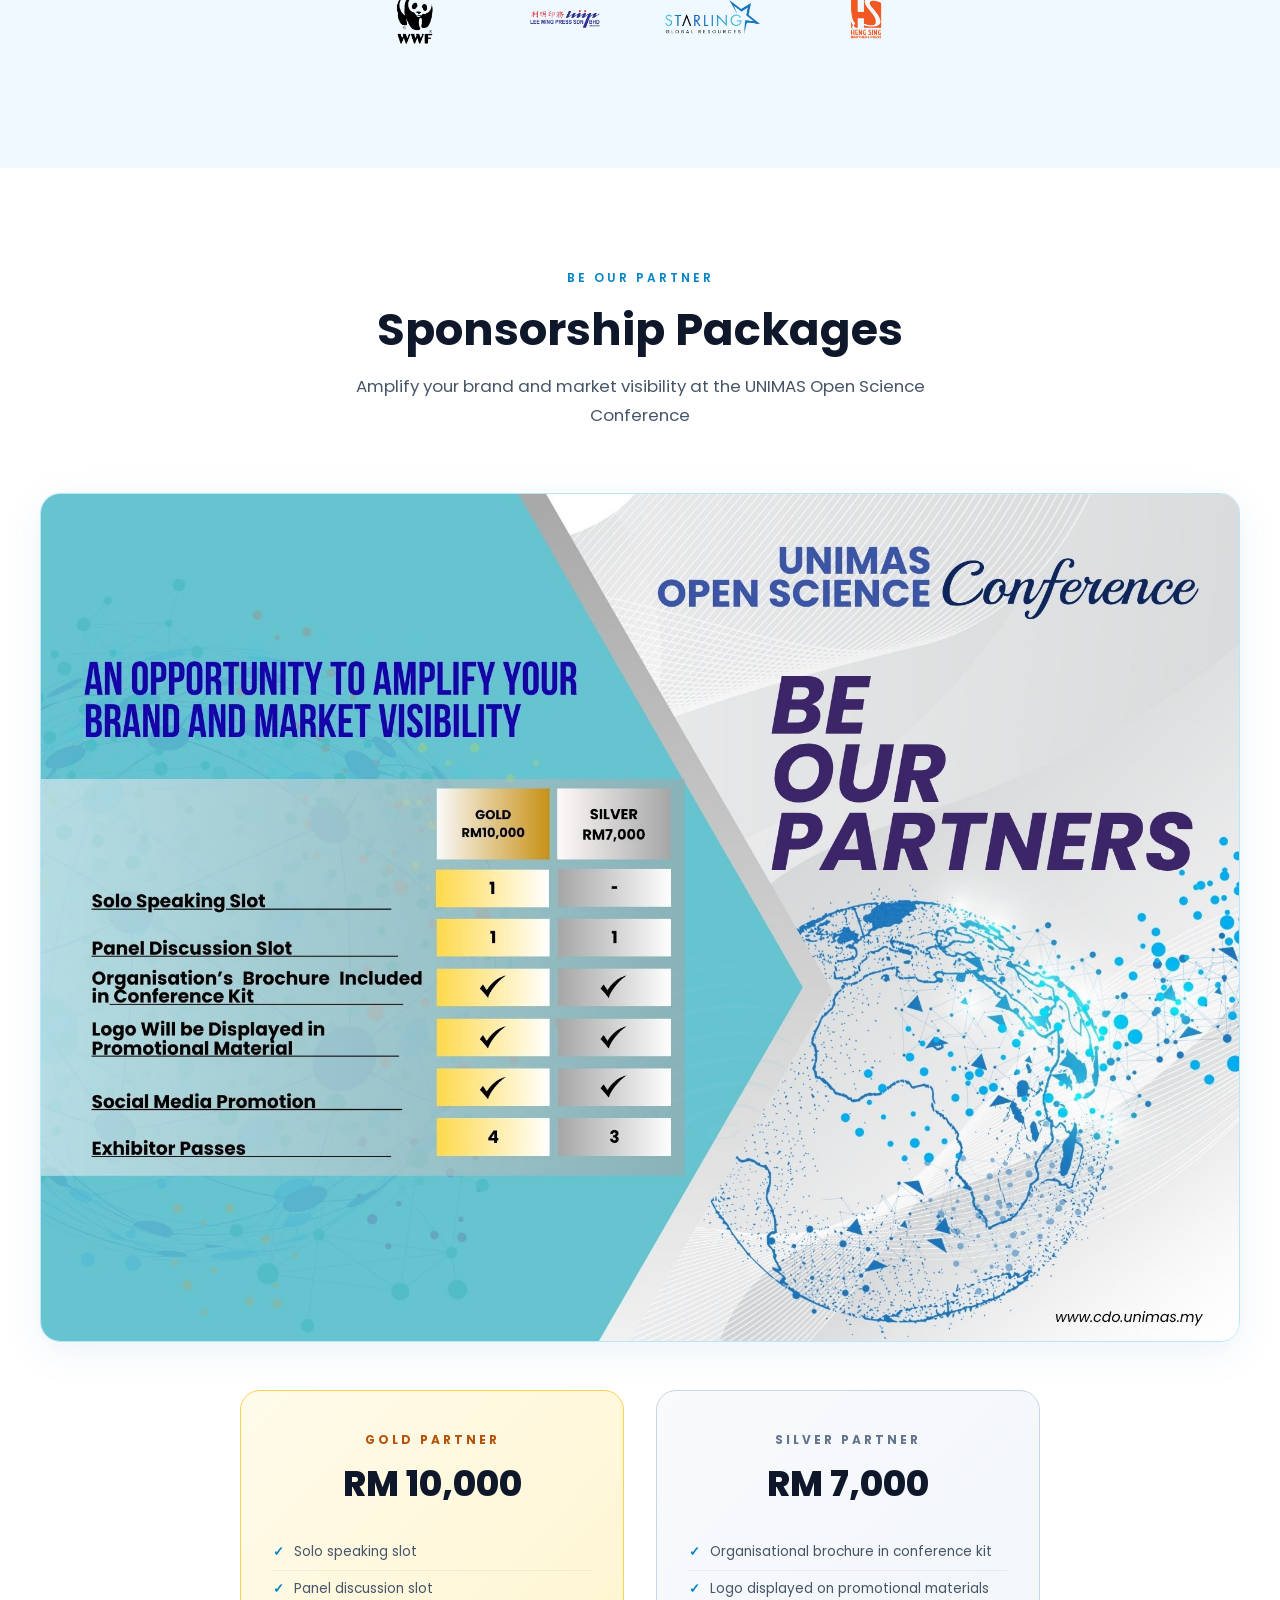
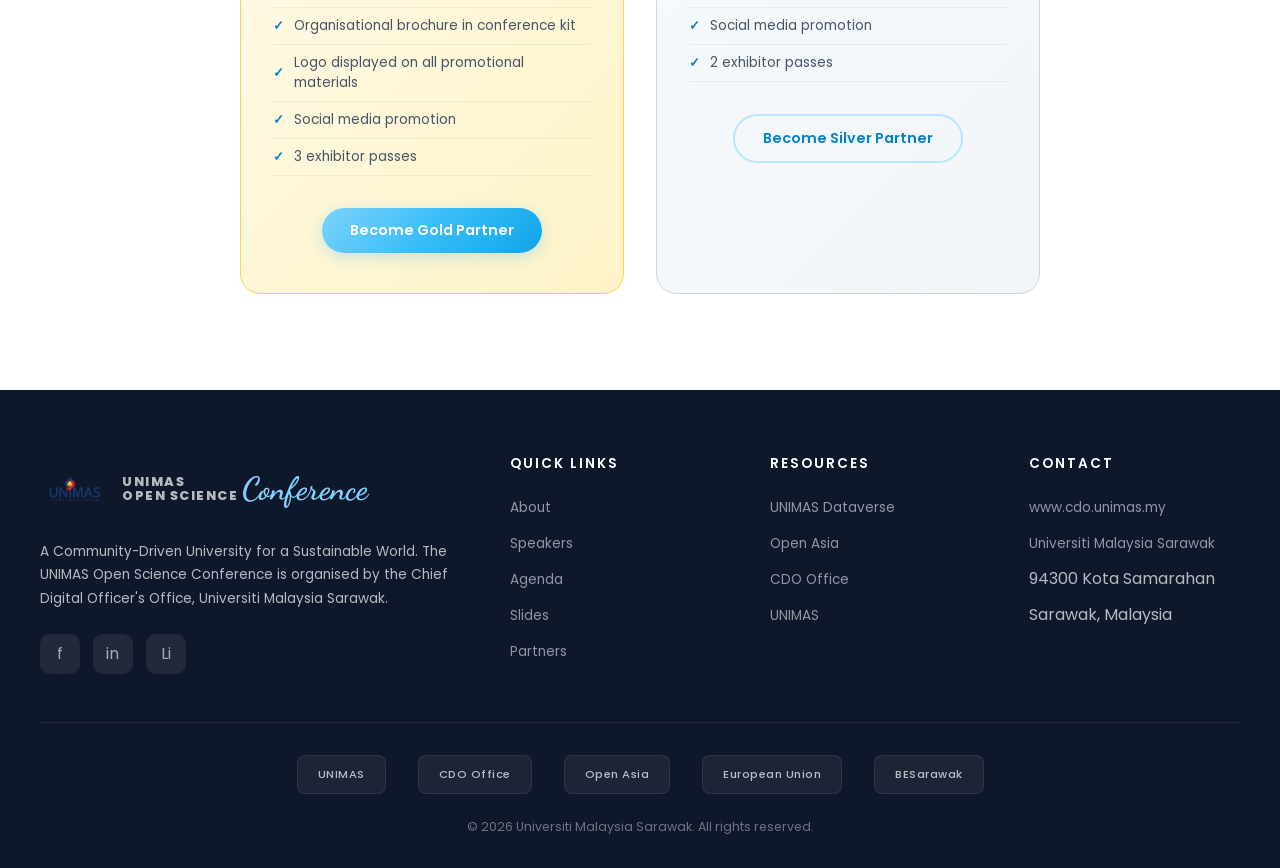
==== commit 5f2b89f5: "Add Slides navigation link to navbar, mobile menu, and footer Co-Authored-By: Claude Opus 4.6 <norep" ====
--- a/index.html
+++ b/index.html
@@ -840,6 +840,7 @@
             <li><a href="#themes">Themes</a></li>
             <li><a href="#speakers">Speakers</a></li>
             <li><a href="#agenda">Agenda</a></li>
+            <li><a href="#agenda" onclick="setTimeout(()=>switchDay(3),300)">Slides</a></li>
             <li><a href="#partners">Partners</a></li>
             <li><a href="#partnership">Sponsorship</a></li>
         </ul>
@@ -854,6 +855,7 @@
         <a href="#themes" onclick="closeMobile()">Themes</a>
         <a href="#speakers" onclick="closeMobile()">Speakers</a>
         <a href="#agenda" onclick="closeMobile()">Agenda</a>
+        <a href="#agenda" onclick="closeMobile();setTimeout(()=>switchDay(3),300)">Slides</a>
         <a href="#partners" onclick="closeMobile()">Partners</a>
         <a href="#partnership" onclick="closeMobile()">Sponsorship</a>
     </div>
@@ -1330,6 +1332,7 @@
                     <li><a href="#about">About</a></li>
                     <li><a href="#speakers">Speakers</a></li>
                     <li><a href="#agenda">Agenda</a></li>
+                    <li><a href="#agenda" onclick="setTimeout(()=>switchDay(3),300)">Slides</a></li>
                     <li><a href="#partners">Partners</a></li>
                 </ul>
             </div>
